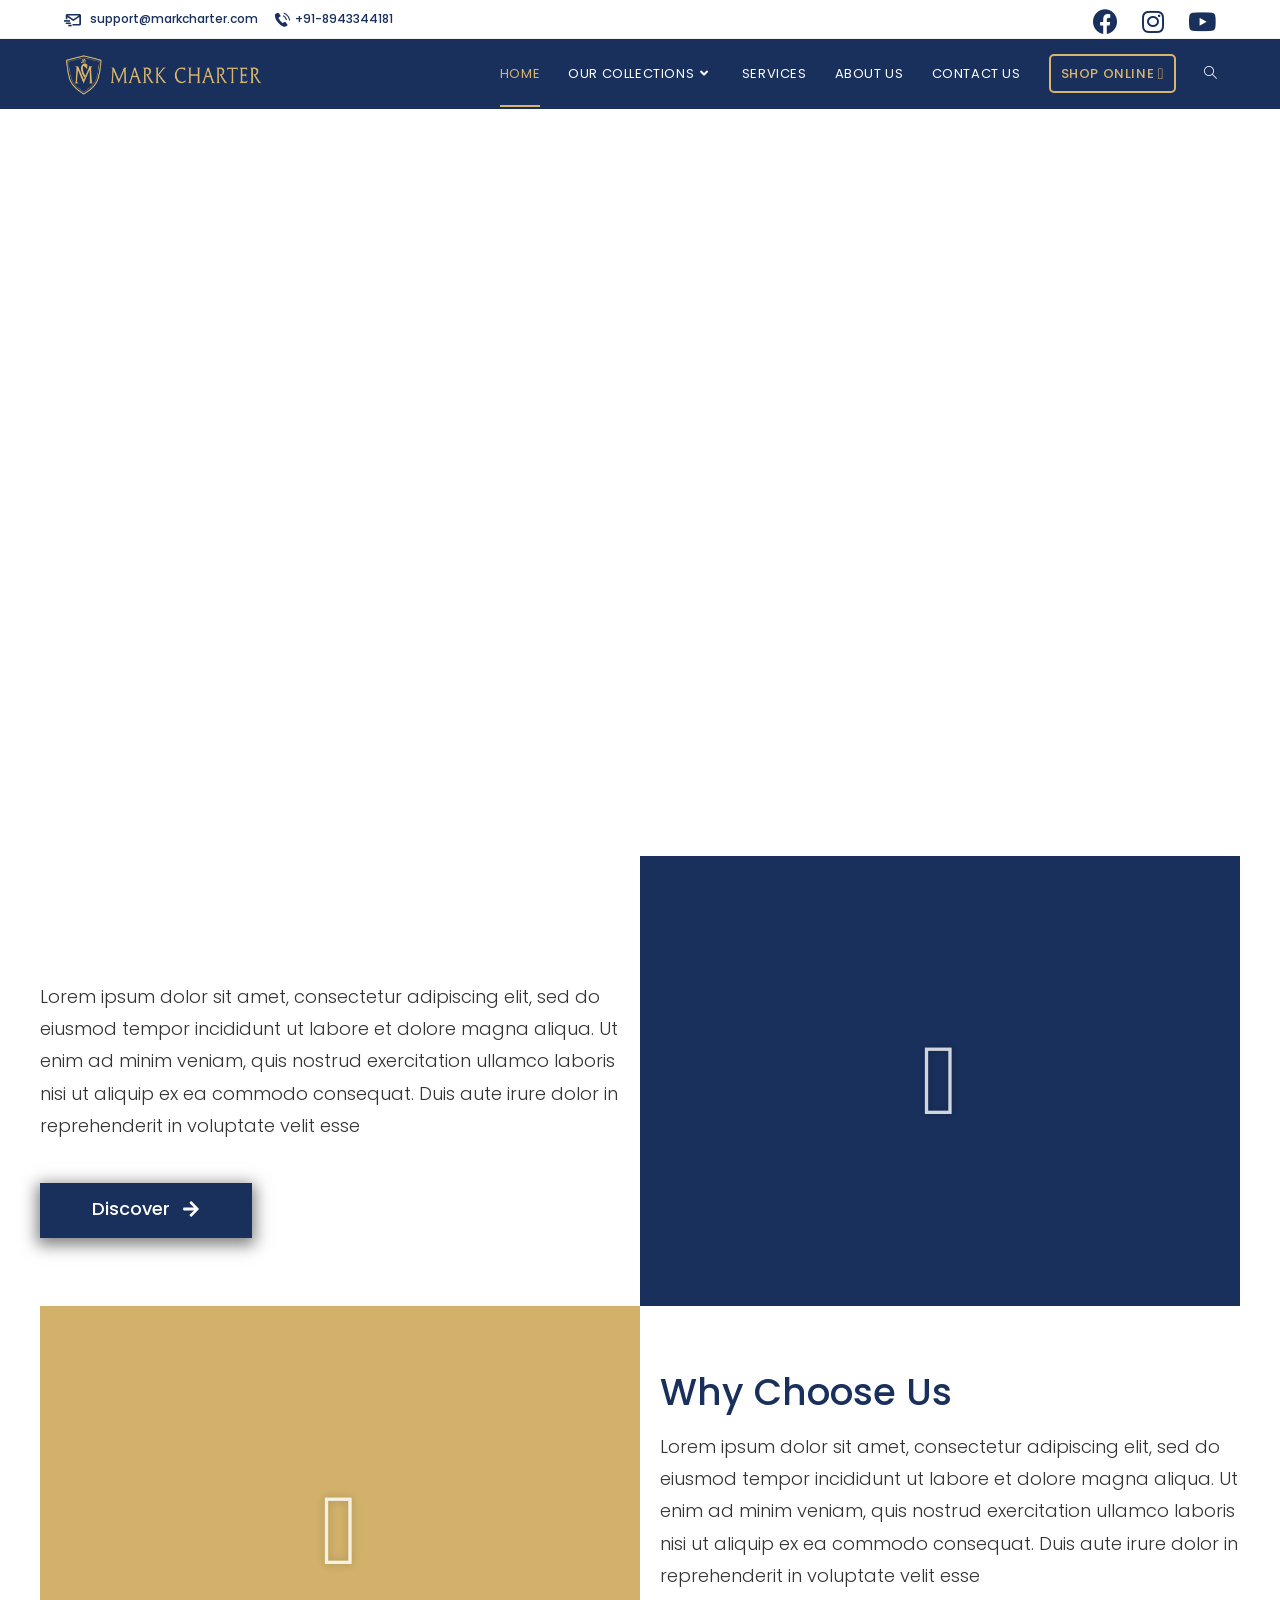
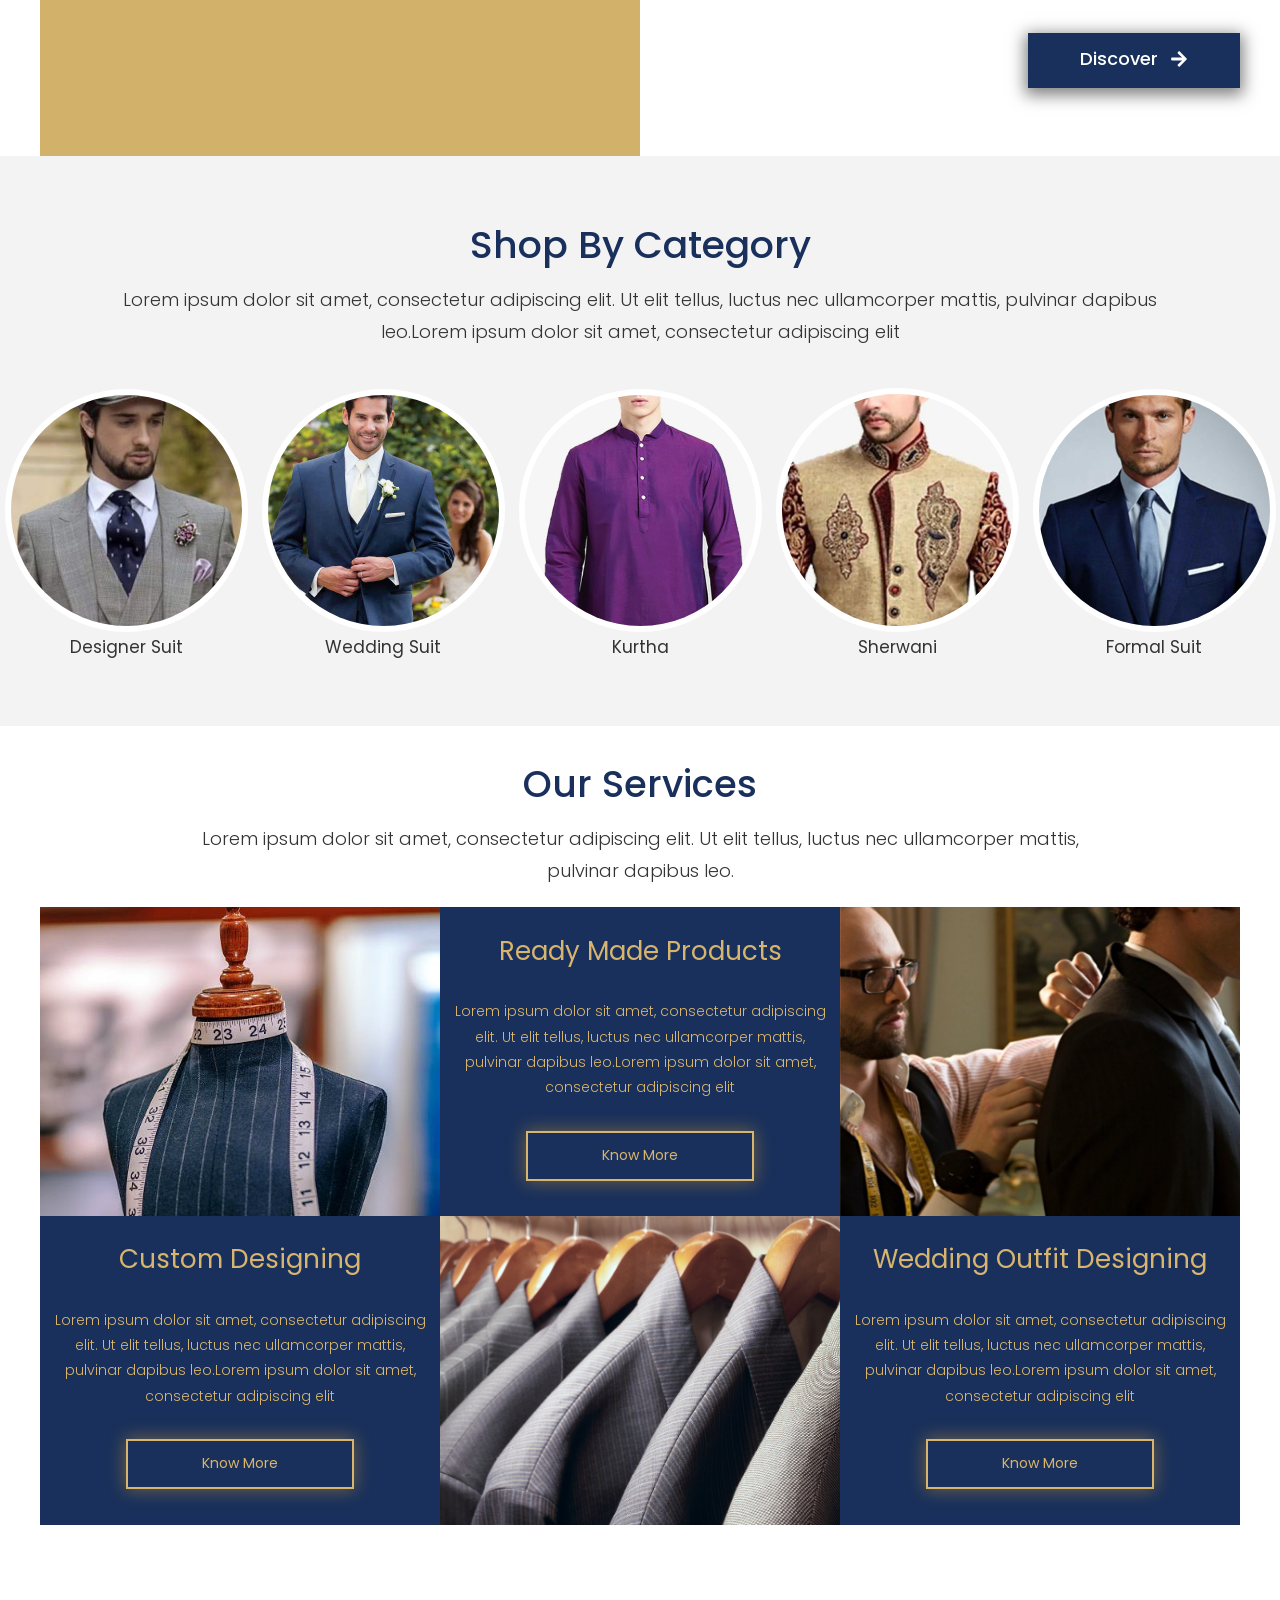
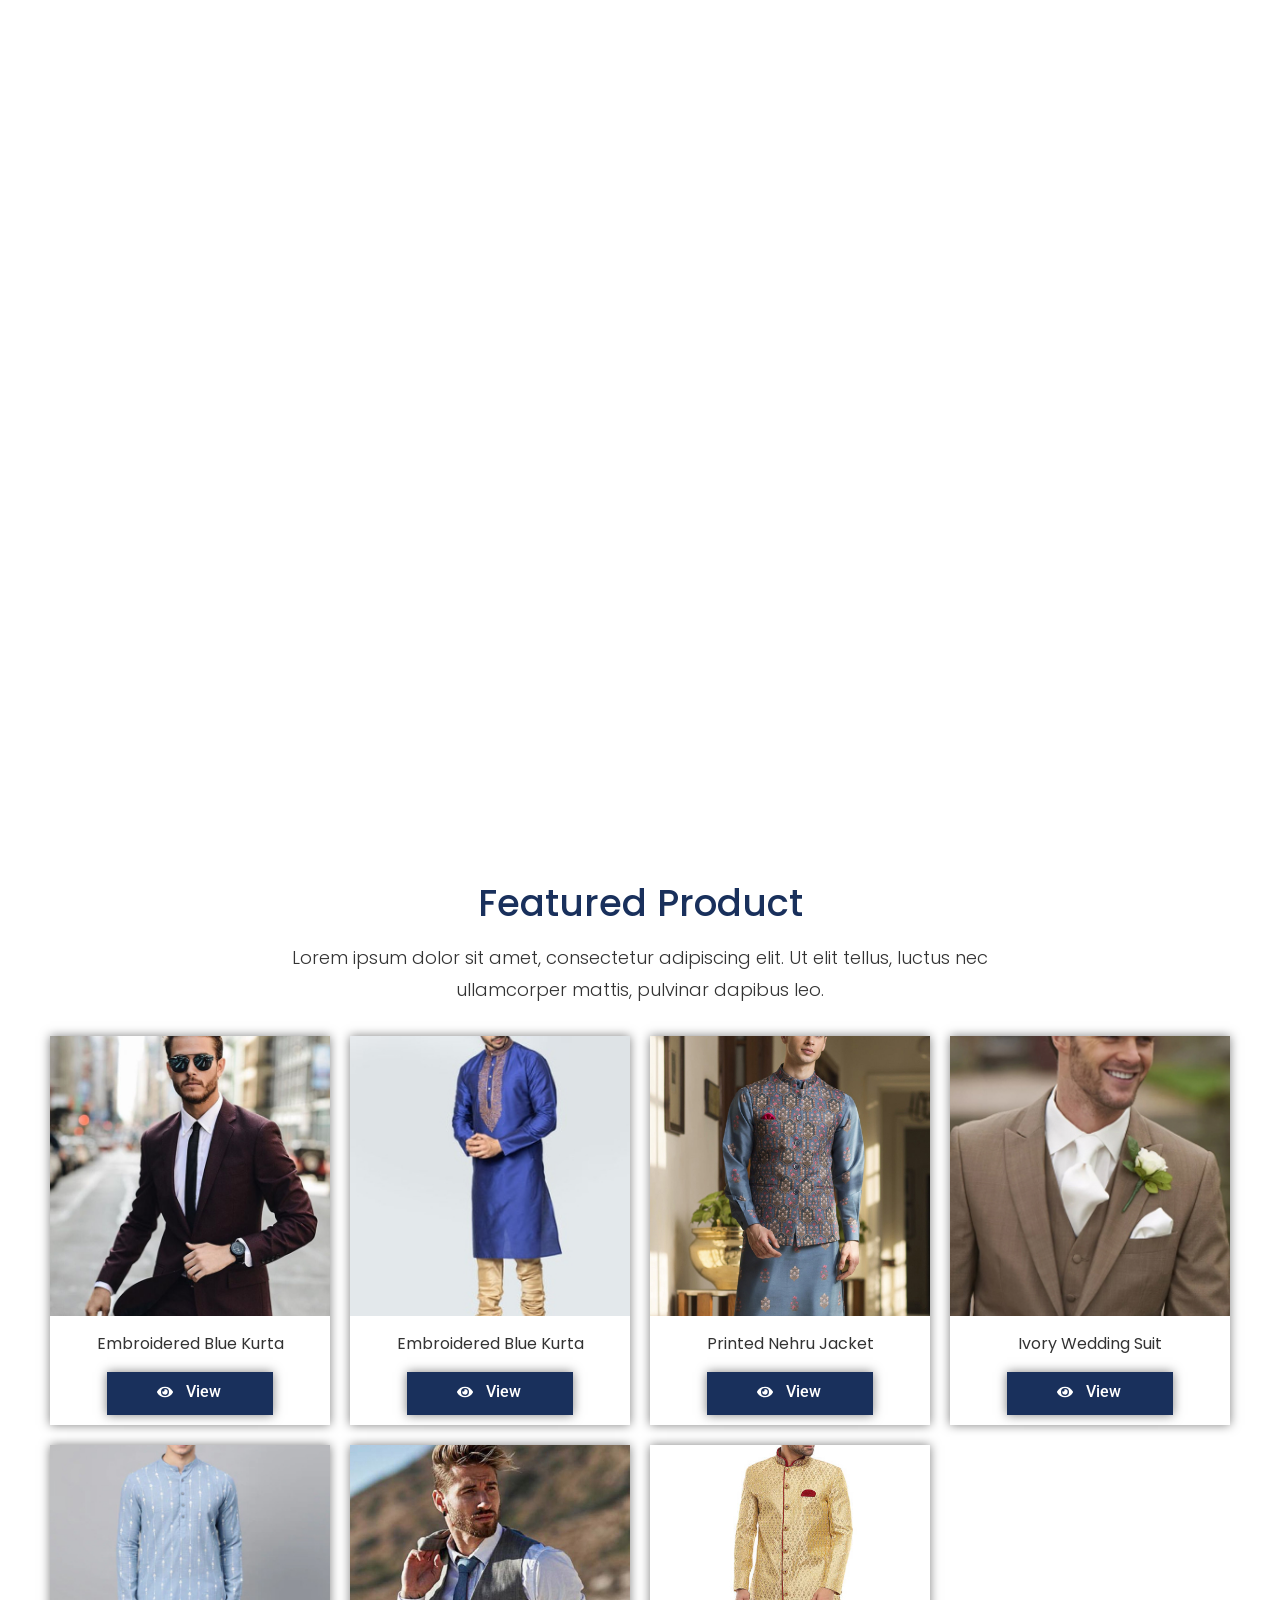
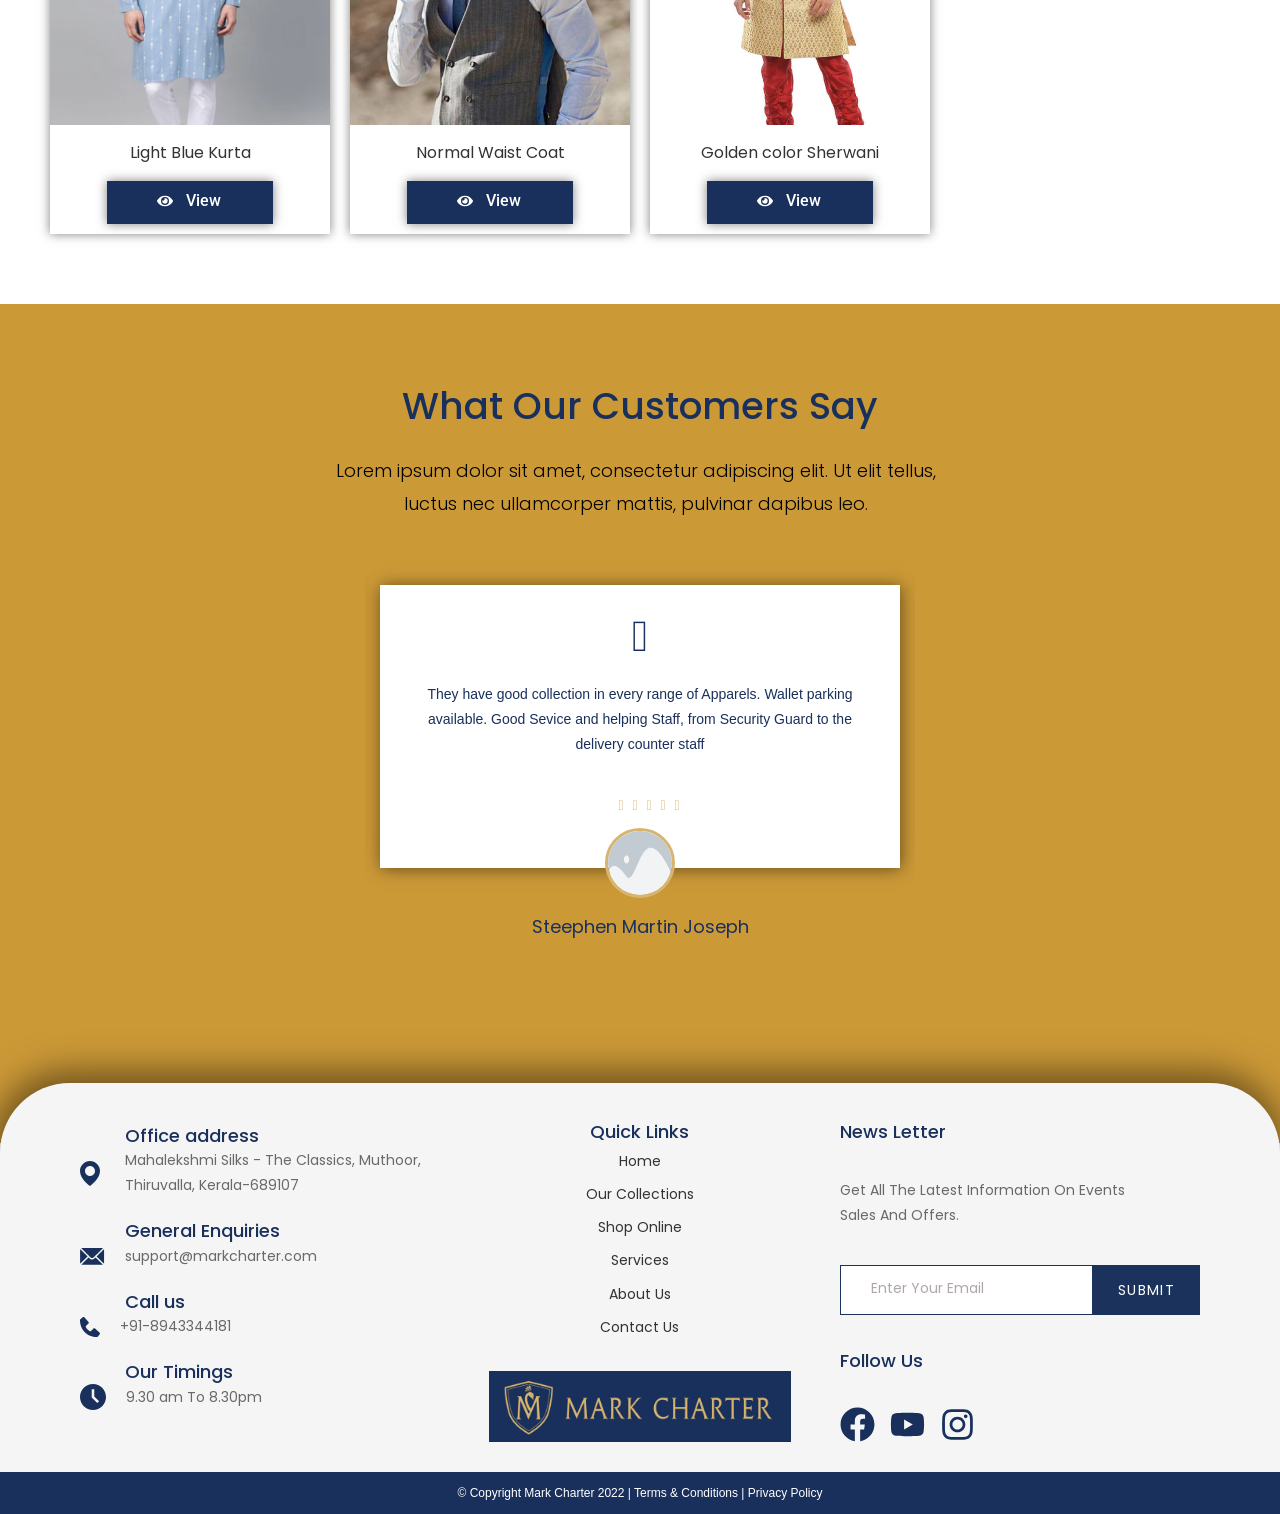
==== index.html @ c3aa94b4 "initial commit" ====
<!DOCTYPE html>
<html class="html" lang="en-US">
<head>
	<meta charset="UTF-8">
	

	<title>Mark Charter – Just another WordPress site</title>
<meta name="robots" content="max-image-preview:large">
<meta name="viewport" content="width=device-width, initial-scale=1"><link rel="dns-prefetch" href="//fonts.googleapis.com">
<link rel="dns-prefetch" href="//s.w.org">


<link rel="stylesheet" id="wp-block-library-css" href="./wp-includes/css/dist/block-library/style.min.css" media="all">
<style id="wp-block-library-theme-inline-css">
.wp-block-audio figcaption{color:#555;font-size:13px;text-align:center}.is-dark-theme .wp-block-audio figcaption{color:hsla(0,0%,100%,.65)}.wp-block-code>code{font-family:Menlo,Consolas,monaco,monospace;color:#1e1e1e;padding:.8em 1em;border:1px solid #ddd;border-radius:4px}.wp-block-embed figcaption{color:#555;font-size:13px;text-align:center}.is-dark-theme .wp-block-embed figcaption{color:hsla(0,0%,100%,.65)}.blocks-gallery-caption{color:#555;font-size:13px;text-align:center}.is-dark-theme .blocks-gallery-caption{color:hsla(0,0%,100%,.65)}.wp-block-image figcaption{color:#555;font-size:13px;text-align:center}.is-dark-theme .wp-block-image figcaption{color:hsla(0,0%,100%,.65)}.wp-block-pullquote{border-top:4px solid;border-bottom:4px solid;margin-bottom:1.75em;color:currentColor}.wp-block-pullquote__citation,.wp-block-pullquote cite,.wp-block-pullquote footer{color:currentColor;text-transform:uppercase;font-size:.8125em;font-style:normal}.wp-block-quote{border-left:.25em solid;margin:0 0 1.75em;padding-left:1em}.wp-block-quote cite,.wp-block-quote footer{color:currentColor;font-size:.8125em;position:relative;font-style:normal}.wp-block-quote.has-text-align-right{border-left:none;border-right:.25em solid;padding-left:0;padding-right:1em}.wp-block-quote.has-text-align-center{border:none;padding-left:0}.wp-block-quote.is-large,.wp-block-quote.is-style-large,.wp-block-quote.is-style-plain{border:none}.wp-block-search .wp-block-search__label{font-weight:700}.wp-block-group:where(.has-background){padding:1.25em 2.375em}.wp-block-separator{border:none;border-bottom:2px solid;margin-left:auto;margin-right:auto;opacity:.4}.wp-block-separator:not(.is-style-wide):not(.is-style-dots){width:100px}.wp-block-separator.has-background:not(.is-style-dots){border-bottom:none;height:1px}.wp-block-separator.has-background:not(.is-style-wide):not(.is-style-dots){height:2px}.wp-block-table thead{border-bottom:3px solid}.wp-block-table tfoot{border-top:3px solid}.wp-block-table td,.wp-block-table th{padding:.5em;border:1px solid;word-break:normal}.wp-block-table figcaption{color:#555;font-size:13px;text-align:center}.is-dark-theme .wp-block-table figcaption{color:hsla(0,0%,100%,.65)}.wp-block-video figcaption{color:#555;font-size:13px;text-align:center}.is-dark-theme .wp-block-video figcaption{color:hsla(0,0%,100%,.65)}.wp-block-template-part.has-background{padding:1.25em 2.375em;margin-top:0;margin-bottom:0}
</style>
<style id="global-styles-inline-css">
body{--wp--preset--color--black: #000000;--wp--preset--color--cyan-bluish-gray: #abb8c3;--wp--preset--color--white: #ffffff;--wp--preset--color--pale-pink: #f78da7;--wp--preset--color--vivid-red: #cf2e2e;--wp--preset--color--luminous-vivid-orange: #ff6900;--wp--preset--color--luminous-vivid-amber: #fcb900;--wp--preset--color--light-green-cyan: #7bdcb5;--wp--preset--color--vivid-green-cyan: #00d084;--wp--preset--color--pale-cyan-blue: #8ed1fc;--wp--preset--color--vivid-cyan-blue: #0693e3;--wp--preset--color--vivid-purple: #9b51e0;--wp--preset--gradient--vivid-cyan-blue-to-vivid-purple: linear-gradient(135deg,rgba(6,147,227,1) 0%,rgb(155,81,224) 100%);--wp--preset--gradient--light-green-cyan-to-vivid-green-cyan: linear-gradient(135deg,rgb(122,220,180) 0%,rgb(0,208,130) 100%);--wp--preset--gradient--luminous-vivid-amber-to-luminous-vivid-orange: linear-gradient(135deg,rgba(252,185,0,1) 0%,rgba(255,105,0,1) 100%);--wp--preset--gradient--luminous-vivid-orange-to-vivid-red: linear-gradient(135deg,rgba(255,105,0,1) 0%,rgb(207,46,46) 100%);--wp--preset--gradient--very-light-gray-to-cyan-bluish-gray: linear-gradient(135deg,rgb(238,238,238) 0%,rgb(169,184,195) 100%);--wp--preset--gradient--cool-to-warm-spectrum: linear-gradient(135deg,rgb(74,234,220) 0%,rgb(151,120,209) 20%,rgb(207,42,186) 40%,rgb(238,44,130) 60%,rgb(251,105,98) 80%,rgb(254,248,76) 100%);--wp--preset--gradient--blush-light-purple: linear-gradient(135deg,rgb(255,206,236) 0%,rgb(152,150,240) 100%);--wp--preset--gradient--blush-bordeaux: linear-gradient(135deg,rgb(254,205,165) 0%,rgb(254,45,45) 50%,rgb(107,0,62) 100%);--wp--preset--gradient--luminous-dusk: linear-gradient(135deg,rgb(255,203,112) 0%,rgb(199,81,192) 50%,rgb(65,88,208) 100%);--wp--preset--gradient--pale-ocean: linear-gradient(135deg,rgb(255,245,203) 0%,rgb(182,227,212) 50%,rgb(51,167,181) 100%);--wp--preset--gradient--electric-grass: linear-gradient(135deg,rgb(202,248,128) 0%,rgb(113,206,126) 100%);--wp--preset--gradient--midnight: linear-gradient(135deg,rgb(2,3,129) 0%,rgb(40,116,252) 100%);--wp--preset--duotone--dark-grayscale: url('#wp-duotone-dark-grayscale');--wp--preset--duotone--grayscale: url('#wp-duotone-grayscale');--wp--preset--duotone--purple-yellow: url('#wp-duotone-purple-yellow');--wp--preset--duotone--blue-red: url('#wp-duotone-blue-red');--wp--preset--duotone--midnight: url('#wp-duotone-midnight');--wp--preset--duotone--magenta-yellow: url('#wp-duotone-magenta-yellow');--wp--preset--duotone--purple-green: url('#wp-duotone-purple-green');--wp--preset--duotone--blue-orange: url('#wp-duotone-blue-orange');--wp--preset--font-size--small: 13px;--wp--preset--font-size--medium: 20px;--wp--preset--font-size--large: 36px;--wp--preset--font-size--x-large: 42px;}.has-black-color{color: var(--wp--preset--color--black) !important;}.has-cyan-bluish-gray-color{color: var(--wp--preset--color--cyan-bluish-gray) !important;}.has-white-color{color: var(--wp--preset--color--white) !important;}.has-pale-pink-color{color: var(--wp--preset--color--pale-pink) !important;}.has-vivid-red-color{color: var(--wp--preset--color--vivid-red) !important;}.has-luminous-vivid-orange-color{color: var(--wp--preset--color--luminous-vivid-orange) !important;}.has-luminous-vivid-amber-color{color: var(--wp--preset--color--luminous-vivid-amber) !important;}.has-light-green-cyan-color{color: var(--wp--preset--color--light-green-cyan) !important;}.has-vivid-green-cyan-color{color: var(--wp--preset--color--vivid-green-cyan) !important;}.has-pale-cyan-blue-color{color: var(--wp--preset--color--pale-cyan-blue) !important;}.has-vivid-cyan-blue-color{color: var(--wp--preset--color--vivid-cyan-blue) !important;}.has-vivid-purple-color{color: var(--wp--preset--color--vivid-purple) !important;}.has-black-background-color{background-color: var(--wp--preset--color--black) !important;}.has-cyan-bluish-gray-background-color{background-color: var(--wp--preset--color--cyan-bluish-gray) !important;}.has-white-background-color{background-color: var(--wp--preset--color--white) !important;}.has-pale-pink-background-color{background-color: var(--wp--preset--color--pale-pink) !important;}.has-vivid-red-background-color{background-color: var(--wp--preset--color--vivid-red) !important;}.has-luminous-vivid-orange-background-color{background-color: var(--wp--preset--color--luminous-vivid-orange) !important;}.has-luminous-vivid-amber-background-color{background-color: var(--wp--preset--color--luminous-vivid-amber) !important;}.has-light-green-cyan-background-color{background-color: var(--wp--preset--color--light-green-cyan) !important;}.has-vivid-green-cyan-background-color{background-color: var(--wp--preset--color--vivid-green-cyan) !important;}.has-pale-cyan-blue-background-color{background-color: var(--wp--preset--color--pale-cyan-blue) !important;}.has-vivid-cyan-blue-background-color{background-color: var(--wp--preset--color--vivid-cyan-blue) !important;}.has-vivid-purple-background-color{background-color: var(--wp--preset--color--vivid-purple) !important;}.has-black-border-color{border-color: var(--wp--preset--color--black) !important;}.has-cyan-bluish-gray-border-color{border-color: var(--wp--preset--color--cyan-bluish-gray) !important;}.has-white-border-color{border-color: var(--wp--preset--color--white) !important;}.has-pale-pink-border-color{border-color: var(--wp--preset--color--pale-pink) !important;}.has-vivid-red-border-color{border-color: var(--wp--preset--color--vivid-red) !important;}.has-luminous-vivid-orange-border-color{border-color: var(--wp--preset--color--luminous-vivid-orange) !important;}.has-luminous-vivid-amber-border-color{border-color: var(--wp--preset--color--luminous-vivid-amber) !important;}.has-light-green-cyan-border-color{border-color: var(--wp--preset--color--light-green-cyan) !important;}.has-vivid-green-cyan-border-color{border-color: var(--wp--preset--color--vivid-green-cyan) !important;}.has-pale-cyan-blue-border-color{border-color: var(--wp--preset--color--pale-cyan-blue) !important;}.has-vivid-cyan-blue-border-color{border-color: var(--wp--preset--color--vivid-cyan-blue) !important;}.has-vivid-purple-border-color{border-color: var(--wp--preset--color--vivid-purple) !important;}.has-vivid-cyan-blue-to-vivid-purple-gradient-background{background: var(--wp--preset--gradient--vivid-cyan-blue-to-vivid-purple) !important;}.has-light-green-cyan-to-vivid-green-cyan-gradient-background{background: var(--wp--preset--gradient--light-green-cyan-to-vivid-green-cyan) !important;}.has-luminous-vivid-amber-to-luminous-vivid-orange-gradient-background{background: var(--wp--preset--gradient--luminous-vivid-amber-to-luminous-vivid-orange) !important;}.has-luminous-vivid-orange-to-vivid-red-gradient-background{background: var(--wp--preset--gradient--luminous-vivid-orange-to-vivid-red) !important;}.has-very-light-gray-to-cyan-bluish-gray-gradient-background{background: var(--wp--preset--gradient--very-light-gray-to-cyan-bluish-gray) !important;}.has-cool-to-warm-spectrum-gradient-background{background: var(--wp--preset--gradient--cool-to-warm-spectrum) !important;}.has-blush-light-purple-gradient-background{background: var(--wp--preset--gradient--blush-light-purple) !important;}.has-blush-bordeaux-gradient-background{background: var(--wp--preset--gradient--blush-bordeaux) !important;}.has-luminous-dusk-gradient-background{background: var(--wp--preset--gradient--luminous-dusk) !important;}.has-pale-ocean-gradient-background{background: var(--wp--preset--gradient--pale-ocean) !important;}.has-electric-grass-gradient-background{background: var(--wp--preset--gradient--electric-grass) !important;}.has-midnight-gradient-background{background: var(--wp--preset--gradient--midnight) !important;}.has-small-font-size{font-size: var(--wp--preset--font-size--small) !important;}.has-medium-font-size{font-size: var(--wp--preset--font-size--medium) !important;}.has-large-font-size{font-size: var(--wp--preset--font-size--large) !important;}.has-x-large-font-size{font-size: var(--wp--preset--font-size--x-large) !important;}
</style>
<link rel="stylesheet" id="contact-form-7-css" href="./wp-content/plugins/contact-form-7/includes/css/styles.css" media="all">
<link rel="stylesheet" id="oceanwp-style-css" href="./wp-content/themes/oceanwp/assets/css/style.min.css" media="all">
<link rel="stylesheet" id="child-style-css" href="./wp-content/themes/oceanwp-child-theme-master/style.css" media="all">
<link rel="stylesheet" id="font-awesome-css" href="./wp-content/themes/oceanwp/assets/fonts/fontawesome/css/all.min.css" media="all">
<link rel="stylesheet" id="simple-line-icons-css" href="./wp-content/themes/oceanwp/assets/css/third/simple-line-icons.min.css" media="all">
<link rel="stylesheet" id="oceanwp-hamburgers-css" href="./wp-content/themes/oceanwp/assets/css/third/hamburgers/hamburgers.min.css" media="all">
<link rel="stylesheet" id="oceanwp-spin-css" href="./wp-content/themes/oceanwp/assets/css/third/hamburgers/types/spin.css" media="all">
<link rel="stylesheet" id="fontawesome-css" href="./wp-content/themes/oceanwp/inc/customizer/assets/css/fontawesome-all.min.css" media="all">
<link rel="stylesheet" id="oceanwp-google-font-poppins-css" href="//fonts.googleapis.com/css?family=Poppins%3A100%2C200%2C300%2C400%2C500%2C600%2C700%2C800%2C900%2C100i%2C200i%2C300i%2C400i%2C500i%2C600i%2C700i%2C800i%2C900i&subset=latin&display=swap&ver=5.9" media="all">
<link rel="stylesheet" id="elementor-icons-ekiticons-css" href="./wp-content/plugins/elementskit-lite/modules/elementskit-icon-pack/assets/css/ekiticons.css" media="all">
<link rel="stylesheet" id="loftloader-lite-animation-css" href="./wp-content/plugins/loftloader/assets/css/loftloader.min.css" media="all">
<link rel="stylesheet" id="elementor-icons-css" href="./wp-content/plugins/elementor/assets/lib/eicons/css/elementor-icons.min.css" media="all">
<link rel="stylesheet" id="elementor-frontend-css" href="./wp-content/plugins/elementor/assets/css/frontend.min.css" media="all">
<style id="elementor-frontend-inline-css">
@font-face{font-family:eicons;src:url(http://OFFLINEZIP.wpsho/wp-content/plugins/elementor/assets/lib/eicons/fonts/eicons.eot?5.10.0);src:url(http://OFFLINEZIP.wpsho/wp-content/plugins/elementor/assets/lib/eicons/fonts/eicons.eot?5.10.0#iefix) format("embedded-opentype"),url(http://OFFLINEZIP.wpsho/wp-content/plugins/elementor/assets/lib/eicons/fonts/eicons.woff2?5.10.0) format("woff2"),url(http://OFFLINEZIP.wpsho/wp-content/plugins/elementor/assets/lib/eicons/fonts/eicons.woff?5.10.0) format("woff"),url(http://OFFLINEZIP.wpsho/wp-content/plugins/elementor/assets/lib/eicons/fonts/eicons.ttf?5.10.0) format("truetype"),url(http://OFFLINEZIP.wpsho/wp-content/plugins/elementor/assets/lib/eicons/fonts/eicons.svg?5.10.0#eicon) format("svg");font-weight:400;font-style:normal}
</style>
<link rel="stylesheet" id="elementor-post-10-css" href="./wp-content/uploads/elementor/css/post-10.css" media="all">
<link rel="stylesheet" id="elementor-global-css" href="./wp-content/uploads/elementor/css/global.css" media="all">
<link rel="stylesheet" id="elementor-post-12-css" href="./wp-content/uploads/elementor/css/post-12.css" media="all">
<link rel="stylesheet" id="ekit-widget-styles-css" href="./wp-content/plugins/elementskit-lite/widgets/init/assets/css/widget-styles.css" media="all">
<link rel="stylesheet" id="ekit-responsive-css" href="./wp-content/plugins/elementskit-lite/widgets/init/assets/css/responsive.css" media="all">
<link rel="stylesheet" id="oe-widgets-style-css" href="./wp-content/plugins/ocean-extra/assets/css/widgets.css" media="all">
<link rel="stylesheet" id="google-fonts-1-css" href="https://fonts.googleapis.com/css?family=Poppins%3A100%2C100italic%2C200%2C200italic%2C300%2C300italic%2C400%2C400italic%2C500%2C500italic%2C600%2C600italic%2C700%2C700italic%2C800%2C800italic%2C900%2C900italic%7CRoboto+Slab%3A100%2C100italic%2C200%2C200italic%2C300%2C300italic%2C400%2C400italic%2C500%2C500italic%2C600%2C600italic%2C700%2C700italic%2C800%2C800italic%2C900%2C900italic%7CRoboto%3A100%2C100italic%2C200%2C200italic%2C300%2C300italic%2C400%2C400italic%2C500%2C500italic%2C600%2C600italic%2C700%2C700italic%2C800%2C800italic%2C900%2C900italic&display=auto&ver=5.9" media="all">
<script src="./wp-content/themes/oceanwp/assets/js/vendors/smoothscroll.min.js" id="ow-smoothscroll-js"></script>
<script src="./wp-includes/js/jquery/jquery.min.js" id="jquery-core-js"></script>
<script src="./wp-includes/js/jquery/jquery-migrate.min.js" id="jquery-migrate-js"></script>






<link rel="icon" href="./wp-content/uploads/2022/01/facv-icon.jpg" sizes="32x32">
<link rel="icon" href="./wp-content/uploads/2022/01/facv-icon.jpg" sizes="192x192">
<link rel="apple-touch-icon" href="./wp-content/uploads/2022/01/facv-icon.jpg">
<meta name="msapplication-TileImage" content="./wp-content/uploads/2022/01/facv-icon.jpg">
<style id="loftloader-lite-custom-bg-color">#loftloader-wrapper .loader-section {
	background: #000000;
}
</style><style id="loftloader-lite-custom-bg-opacity">#loftloader-wrapper .loader-section {
	opacity: 0.95;
}
</style><style id="loftloader-lite-custom-loader">#loftloader-wrapper.pl-imgloading #loader {
	width: 76px;
}
#loftloader-wrapper.pl-imgloading #loader span {
	background-size: cover;
	background-image: url(http://OFFLINEZIP.wpsho/wp-content/uploads/2022/02/fav.png);
}
</style>		<style id="wp-custom-css">
			/* Header */.sticky{position:fixed !important;top:0;width:100% !important}/* Header link */.text-wrap{border-bottom:2px solid transparent;padding-bottom:22px;transition-duration:0.5s}.text-wrap:hover{transition-duration:0.5s;border-bottom:2px solid #D8B56E}/* shop online button */.wow-modal-id-1 .text-wrap,#mobile-dropdown .wow-modal-id-1 a{background-color:none;color:#D8B56E;;padding:8px 10px;font-weight:500;border:2px solid #D8B56E;border-radius:5px}.wow-modal-id-1 .text-wrap:hover,#mobile-dropdown .wow-modal-id-1 a:hover{box-shadow:0 0 18px 1px rgb(241 174 38 / 39%);background-color:rgba(216,181,110,0.6);color:#19305C;transition:0.4s ease-in}/* End of shop online button *//* Mobile view */.oceanwp-mobile-menu-icon a:focus{outline:none !important}#mobile-dropdown ul li a:focus{outline:none !important}#mobile-dropdown ul li a{text-align:center}#mobile-dropdown .wow-modal-id-1 a{margin:0 auto;max-width:250px}/* End of Mobile view *//* End of header link *//* Highlight using link element */li.current_page_item .text-wrap{color:#D8B56E;border-bottom:2px solid #D8B56E}/* deactivating submenu underline */.sub-menu .text-wrap{border-bottom:none !important}.current_page_parent>:first-child .text-wrap{color:#D8B56E;border-bottom:2px solid #D8B56E}/* News letter form feild */.cf7row{max-width:400px;display:flex;flex-direction:row;margin:0 auto}.feild{flex:2 1 auto}.btn{flex:1 1 auto}.wpcf7-spinner{display:none}/* End of news letter form feild *//* Custom Scroll-bar */::-webkit-scrollbar{width:14px;background:#CDCDCD}::-webkit-scrollbar-thumb{background:#757575;border-radius:15px}/* End of Custom Scrolll Bar *//* Shoponline Modal */.modal_wrapper{font-family:poppins;display:flex;flex-direction:column;justify-content:space-around}.modal_details{display:flex;flex-direction:column;justify-content:space-between;align-items:center;padding:20px 20px 0;min-height:160px}.modal_details h1{color:#19305C;font-weight:400;font-size:36px;text-align:center;line-height:0.8;margin-top:10px}.modal_details p{color:#19305C;font-weight:400;font-size:16px;text-align:center;line-height:1.5}.modal-btn-box{background-color:#19305C;display:flex;justify-content:center;align-items:center;flex-wrap:wrap;gap:15px;border-radius:0 0 23px 23px;min-height:85px;padding:10px}.modal-btn-box a{font-size:16px;font-weight:500;color:#fff;border:2px solid #fff;padding:5px 70px;transition:0.5s ease;border-radius:10px}.modal-btn-box .filled{background-color:#fff;color:#19305C}.modal-btn-box .filled:hover{background-color:#19305C;color:#fff;transition:0.5s ease}.modal-btn-box .hollow:hover{background-color:#fff;color:#19305C;transition:0.5s ease}#wow-modal-close-1{top:9px !important;right:9px !important;}#wow-modal-close-1.mw-close-btn.image:before{background:none !important}/* End of shoponline Modal *//* modal maxwidth */.modal-column{max-width:1440px}/* end modal maxwidth *//* Alert box start */.alert-box{position:fixed;top:0;right:0;z-index:999;display:none}/* Alert box end *//* Social Menu Mob */.mobile-social{display:none}/* End Of social menu mob */@media screen and (max-width:425px){.modal_details h1{font-size:30px}.modal_details p{font-size:14px}.alert-box{width:100%}}@media screen and (max-width:768px){.mobile-social{display:block}}		</style>
		
<style type="text/css">
/* General CSS */#scroll-top{width:45px;height:45px;line-height:45px}#scroll-top{font-size:22px}#scroll-top .owp-icon{width:22px;height:22px}#scroll-top{background-color:rgba(25,48,92,0.7)}#scroll-top:hover{background-color:#19305c}/* Header CSS */#site-logo #site-logo-inner,.oceanwp-social-menu .social-menu-inner,#site-header.full_screen-header .menu-bar-inner,.after-header-content .after-header-content-inner{height:70px}#site-navigation-wrap .dropdown-menu >li >a,.oceanwp-mobile-menu-icon a,.mobile-menu-close,.after-header-content-inner >a{line-height:70px}#site-header,.has-transparent-header .is-sticky #site-header,.has-vh-transparent .is-sticky #site-header.vertical-header,#searchform-header-replace{background-color:#19305c}#site-header.has-header-media .overlay-header-media{background-color:rgba(0,0,0,0.5)}#site-logo #site-logo-inner a img,#site-header.center-header #site-navigation-wrap .middle-site-logo a img{max-width:199px}#site-navigation-wrap .dropdown-menu >li >a{padding:0 14px}#site-navigation-wrap .dropdown-menu >li >a,.oceanwp-mobile-menu-icon a,#searchform-header-replace-close{color:#ffffff}#site-navigation-wrap .dropdown-menu >li >a .owp-icon use,.oceanwp-mobile-menu-icon a .owp-icon use,#searchform-header-replace-close .owp-icon use{stroke:#ffffff}#site-navigation-wrap .dropdown-menu >li >a:hover,.oceanwp-mobile-menu-icon a:hover,#searchform-header-replace-close:hover{color:#d8b56e}#site-navigation-wrap .dropdown-menu >li >a:hover .owp-icon use,.oceanwp-mobile-menu-icon a:hover .owp-icon use,#searchform-header-replace-close:hover .owp-icon use{stroke:#d8b56e}.dropdown-menu .sub-menu,#searchform-dropdown,.current-shop-items-dropdown{border-color:#d8b56e}.dropdown-menu ul li a.menu-link{color:#19305c}.dropdown-menu ul li a.menu-link .owp-icon use{stroke:#19305c}.dropdown-menu ul li a.menu-link:hover{color:#ffffff}.dropdown-menu ul li a.menu-link:hover .owp-icon use{stroke:#ffffff}.dropdown-menu ul li a.menu-link:hover{background-color:#19305c}@media (max-width:1066px){#top-bar-nav,#site-navigation-wrap,.oceanwp-social-menu,.after-header-content{display:none}.center-logo #site-logo{float:none;position:absolute;left:50%;padding:0;-webkit-transform:translateX(-50%);transform:translateX(-50%)}#site-header.center-header #site-logo,.oceanwp-mobile-menu-icon,#oceanwp-cart-sidebar-wrap{display:block}body.vertical-header-style #outer-wrap{margin:0 !important}#site-header.vertical-header{position:relative;width:100%;left:0 !important;right:0 !important}#site-header.vertical-header .has-template >#site-logo{display:block}#site-header.vertical-header #site-header-inner{display:-webkit-box;display:-webkit-flex;display:-ms-flexbox;display:flex;-webkit-align-items:center;align-items:center;padding:0;max-width:90%}#site-header.vertical-header #site-header-inner >*:not(.oceanwp-mobile-menu-icon){display:none}#site-header.vertical-header #site-header-inner >*{padding:0 !important}#site-header.vertical-header #site-header-inner #site-logo{display:block;margin:0;width:50%;text-align:left}body.rtl #site-header.vertical-header #site-header-inner #site-logo{text-align:right}#site-header.vertical-header #site-header-inner .oceanwp-mobile-menu-icon{width:50%;text-align:right}body.rtl #site-header.vertical-header #site-header-inner .oceanwp-mobile-menu-icon{text-align:left}#site-header.vertical-header .vertical-toggle,body.vertical-header-style.vh-closed #site-header.vertical-header .vertical-toggle{display:none}#site-logo.has-responsive-logo .custom-logo-link{display:none}#site-logo.has-responsive-logo .responsive-logo-link{display:block}.is-sticky #site-logo.has-sticky-logo .responsive-logo-link{display:none}.is-sticky #site-logo.has-responsive-logo .sticky-logo-link{display:block}#top-bar.has-no-content #top-bar-social.top-bar-left,#top-bar.has-no-content #top-bar-social.top-bar-right{position:inherit;left:auto;right:auto;float:none;height:auto;line-height:1.5em;margin-top:0;text-align:center}#top-bar.has-no-content #top-bar-social li{float:none;display:inline-block}.owp-cart-overlay,#side-panel-wrap a.side-panel-btn{display:none !important}}.mobile-menu .hamburger-inner,.mobile-menu .hamburger-inner::before,.mobile-menu .hamburger-inner::after{background-color:#ffffff}#sidr,#mobile-dropdown{background-color:#19305c}#sidr li,#sidr ul,#mobile-dropdown ul li,#mobile-dropdown ul li ul{border-color:rgba(137,137,137,0.17)}body .sidr a,body .sidr-class-dropdown-toggle,#mobile-dropdown ul li a,#mobile-dropdown ul li a .dropdown-toggle,#mobile-fullscreen ul li a,#mobile-fullscreen .oceanwp-social-menu.simple-social ul li a{color:rgba(239,239,239,0.9)}#mobile-fullscreen a.close .close-icon-inner,#mobile-fullscreen a.close .close-icon-inner::after{background-color:rgba(239,239,239,0.9)}body .sidr a:hover,body .sidr-class-dropdown-toggle:hover,body .sidr-class-dropdown-toggle .fa,body .sidr-class-menu-item-has-children.active >a,body .sidr-class-menu-item-has-children.active >a >.sidr-class-dropdown-toggle,#mobile-dropdown ul li a:hover,#mobile-dropdown ul li a .dropdown-toggle:hover,#mobile-dropdown .menu-item-has-children.active >a,#mobile-dropdown .menu-item-has-children.active >a >.dropdown-toggle,#mobile-fullscreen ul li a:hover,#mobile-fullscreen .oceanwp-social-menu.simple-social ul li a:hover{color:#d8b56e}#mobile-fullscreen a.close:hover .close-icon-inner,#mobile-fullscreen a.close:hover .close-icon-inner::after{background-color:#d8b56e}body .sidr-class-mobile-searchform input,#mobile-dropdown #mobile-menu-search form input{background-color:rgba(206,206,206,0.26)}body .sidr-class-mobile-searchform input,body .sidr-class-mobile-searchform input:focus,#mobile-dropdown #mobile-menu-search form input,#mobile-fullscreen #mobile-search input,#mobile-fullscreen #mobile-search label{color:#ffffff}body .sidr-class-mobile-searchform input,#mobile-dropdown #mobile-menu-search form input,#mobile-fullscreen #mobile-search input{border-color:#ffffff}body .sidr-class-mobile-searchform input:focus,#mobile-dropdown #mobile-menu-search form input:focus,#mobile-fullscreen #mobile-search input:focus{border-color:#ffffff}.sidr-class-mobile-searchform button,#mobile-dropdown #mobile-menu-search form button{color:#ffffff}.sidr-class-mobile-searchform button .owp-icon use,#mobile-dropdown #mobile-menu-search form button .owp-icon use{stroke:#ffffff}.sidr-class-mobile-searchform button:hover,#mobile-dropdown #mobile-menu-search form button:hover{color:#d8b56e}.sidr-class-mobile-searchform button:hover .owp-icon use,#mobile-dropdown #mobile-menu-search form button:hover .owp-icon use{stroke:#d8b56e}/* Top Bar CSS */#top-bar-wrap,#top-bar-content strong{color:#19305c}#top-bar-social li a{font-size:25px}#top-bar-social li a{padding:0 12px 0 12px}#top-bar-social li a{color:#19305c}#top-bar-social li a .owp-icon use{stroke:#19305c}#top-bar-social li a:hover{color:#d8b56e!important}#top-bar-social li a:hover .owp-icon use{stroke:#d8b56e!important}/* Footer Widgets CSS */#footer-widgets{background-color:#e5e5e5}/* Footer Bottom CSS */#footer-bottom{background-color:#19305c}#footer-bottom,#footer-bottom p{color:#ffffff}/* Typography CSS */body{color:#910f0f}#site-logo a.site-logo-text{font-family:Poppins;font-weight:500}#top-bar-content,#top-bar-social-alt{font-family:Poppins;font-weight:500;font-style:normal}#site-navigation-wrap .dropdown-menu >li >a,#site-header.full_screen-header .fs-dropdown-menu >li >a,#site-header.top-header #site-navigation-wrap .dropdown-menu >li >a,#site-header.center-header #site-navigation-wrap .dropdown-menu >li >a,#site-header.medium-header #site-navigation-wrap .dropdown-menu >li >a,.oceanwp-mobile-menu-icon a{font-family:Poppins;font-weight:400}.dropdown-menu ul li a.menu-link,#site-header.full_screen-header .fs-dropdown-menu ul.sub-menu li a{font-family:Poppins;font-weight:500;font-size:13px}
</style></head>

<body class="home page-template page-template-elementor_header_footer page page-id-12 wp-custom-logo wp-embed-responsive oceanwp-theme dropdown-mobile no-header-border has-sidebar content-right-sidebar has-topbar page-header-disabled has-breadcrumbs loftloader-lite-enabled elementor-default elementor-template-full-width elementor-kit-10 elementor-page elementor-page-12" itemscope="itemscope" itemtype="https://schema.org/WebPage"><div id="loftloader-wrapper" class="pl-imgloading" data-show-close-time="15000" data-max-load-time="15000"><div class="loader-inner"><div id="loader"><div class="imgloading-container"><span style="background-image: url(http://OFFLINEZIP.wpsho/wp-content/uploads/2022/02/fav.png);"></span></div><img width="76" height="69" data-no-lazy="1" class="skip-lazy" alt="loader image" src="./wp-content/uploads/2022/02/fav.png"></div></div><div class="loader-section section-fade"></div><div class="loader-close-button" style="display: none;"><span class="screen-reader-text">Close</span></div></div>

	
	
	<div id="outer-wrap" class="site clr">

		<a class="skip-link screen-reader-text" href="#main">Skip to content</a>

		
		<div id="wrap" class="clr">

			

<div id="top-bar-wrap" class="clr hide-tablet-mobile">

	<div id="top-bar" class="clr container">

		
		<div id="top-bar-inner" class="clr">

			
	<div id="top-bar-content" class="clr has-content top-bar-left">

		
		
			
				<span class="topbar-content">

					<span><img src="./wp-content/uploads/2022/01/Group-35.png"></span>
  support@markcharter.com    
<span><img src="./wp-content/uploads/2022/01/Group.png"></span>
+91-8943344181

				</span>

				
	</div>



<div id="top-bar-social" class="clr top-bar-right">

	<ul class="clr" aria-label="Social links">

		<li class="oceanwp-facebook"><a href="https:/www.facebook.com/mahalekshmisilksindia" aria-label="Facebook (opens in a new tab)" target="_blank" rel="noopener noreferrer"><i class=" fab fa-facebook" aria-hidden="true" role="img"></i></a></li><li class="oceanwp-instagram"><a href="https://www.instagram.com/mahalekshmisilks/" aria-label="Instagram (opens in a new tab)" target="_blank" rel="noopener noreferrer"><i class=" fab fa-instagram" aria-hidden="true" role="img"></i></a></li><li class="oceanwp-youtube"><a href="https://www.youtube.com/user/mahalekshmisilks" aria-label="Youtube (opens in a new tab)" target="_blank" rel="noopener noreferrer"><i class=" fab fa-youtube" aria-hidden="true" role="img"></i></a></li>
	</ul>

</div>

		</div>

		
	</div>

</div>


			
<header id="site-header" class="minimal-header clr" data-height="70" itemscope="itemscope" itemtype="https://schema.org/WPHeader" role="banner">

	
					
			<div id="site-header-inner" class="clr container">

				
				

<div id="site-logo" class="clr" itemscope itemtype="https://schema.org/Brand">

	
	<div id="site-logo-inner" class="clr">

		<a href="./index.html" class="custom-logo-link" rel="home" aria-current="page"><img width="349" height="91" src="./wp-content/uploads/2022/01/mark-charter_logo-1.png" class="custom-logo" alt="Mark Charter"></a>
	</div>

	
	
</div>

			<div id="site-navigation-wrap" class="clr">
			
			
			
			<nav id="site-navigation" class="navigation main-navigation clr" itemscope="itemscope" itemtype="https://schema.org/SiteNavigationElement" role="navigation">

				<ul id="menu-main-menu" class="main-menu dropdown-menu sf-menu"><li id="menu-item-167" class="menu-item menu-item-type-post_type menu-item-object-page menu-item-home current-menu-item page_item page-item-12 current_page_item menu-item-167"><a href="./index.html" class="menu-link"><span class="text-wrap">HOME</span></a></li><li id="menu-item-166" class="menu-item menu-item-type-post_type menu-item-object-page menu-item-has-children dropdown menu-item-166 nav-no-click"><a href="./our-collections/index.html" class="menu-link"><span class="text-wrap">OUR COLLECTIONS<i class="nav-arrow fa fa-angle-down" aria-hidden="true" role="img"></i></span></a>
<ul class="sub-menu">
	<li id="menu-item-161" class="menu-item menu-item-type-post_type menu-item-object-page menu-item-161"><a href="./mens-suit/index.html" class="menu-link"><span class="text-wrap">MENS SUIT</span></a></li>	<li id="menu-item-160" class="menu-item menu-item-type-post_type menu-item-object-page menu-item-160"><a href="./ethnic-wear/index.html" class="menu-link"><span class="text-wrap">ETHNIC WEAR</span></a></li></ul>
</li><li id="menu-item-164" class="menu-item menu-item-type-post_type menu-item-object-page menu-item-164"><a href="./show-rooms/index.html" class="menu-link"><span class="text-wrap">SERVICES</span></a></li><li id="menu-item-163" class="menu-item menu-item-type-post_type menu-item-object-page menu-item-163"><a href="./about-us/index.html" class="menu-link"><span class="text-wrap">ABOUT US</span></a></li><li id="menu-item-162" class="menu-item menu-item-type-post_type menu-item-object-page menu-item-162"><a href="./contact-us/index.html" class="menu-link"><span class="text-wrap">CONTACT US</span></a></li><li id="menu-item-1402" class="wow-modal-id-1 menu-item menu-item-type-custom menu-item-object-custom menu-item-1402"><a href="#" class="menu-link"><span class="text-wrap">SHOP ONLINE <i class="elementor-icons-manager__tab__item__icon icon icon-online-shopping-cart"></i></span></a></li><li class="search-toggle-li"><a href="javascript:void(0)" class="site-search-toggle search-dropdown-toggle" aria-label="Search website"><i class=" icon-magnifier" aria-hidden="true" role="img"></i></a></li></ul>
<div id="searchform-dropdown" class="header-searchform-wrap clr">
	
<form role="search" method="get" class="searchform" action="http://OFFLINEZIP.wpsho/">
	<label for="ocean-search-form-1">
		<span class="screen-reader-text">Search this website</span>
		<input type="search" id="ocean-search-form-1" class="field" autocomplete="off" placeholder="Search" name="s">
			</label>
	</form>
</div>

			</nav>

			
			
					</div>
			
		
	
				
	
	<div class="oceanwp-mobile-menu-icon clr mobile-right">

		
		
		
		<a href="javascript:void(0)" class="mobile-menu" aria-label="Mobile Menu">
							<div class="hamburger hamburger--spin" aria-expanded="false">
					<div class="hamburger-box">
						<div class="hamburger-inner"></div>
					</div>
				</div>
						</a>

		
		
		
	</div>

	

			</div>

			
<div id="mobile-dropdown" class="clr">

	<nav class="clr" itemscope="itemscope" itemtype="https://schema.org/SiteNavigationElement">

		<ul id="menu-main-menu-1" class="menu"><li class="menu-item menu-item-type-post_type menu-item-object-page menu-item-home current-menu-item page_item page-item-12 current_page_item menu-item-167"><a href="./index.html" aria-current="page">HOME</a></li>
<li class="menu-item menu-item-type-post_type menu-item-object-page menu-item-has-children menu-item-166"><a href="./our-collections/index.html">OUR COLLECTIONS</a>
<ul class="sub-menu">
	<li class="menu-item menu-item-type-post_type menu-item-object-page menu-item-161"><a href="./mens-suit/index.html">MENS SUIT</a></li>
	<li class="menu-item menu-item-type-post_type menu-item-object-page menu-item-160"><a href="./ethnic-wear/index.html">ETHNIC WEAR</a></li>
</ul>
</li>
<li class="menu-item menu-item-type-post_type menu-item-object-page menu-item-164"><a href="./show-rooms/index.html">SERVICES</a></li>
<li class="menu-item menu-item-type-post_type menu-item-object-page menu-item-163"><a href="./about-us/index.html">ABOUT US</a></li>
<li class="menu-item menu-item-type-post_type menu-item-object-page menu-item-162"><a href="./contact-us/index.html">CONTACT US</a></li>
<li class="wow-modal-id-1 menu-item menu-item-type-custom menu-item-object-custom menu-item-1402"><a href="#">SHOP ONLINE <i class="elementor-icons-manager__tab__item__icon icon icon-online-shopping-cart"></i></a></li>
<li class="search-toggle-li"><a href="javascript:void(0)" class="site-search-toggle search-dropdown-toggle" aria-label="Search website"><i class=" icon-magnifier" aria-hidden="true" role="img"></i></a></li></ul>
<div id="mobile-menu-search" class="clr">
	<form aria-label="Search this website" method="get" action="http://OFFLINEZIP.wpsho/" class="mobile-searchform" role="search">
		<input aria-label="Insert search query" value="" class="field" id="ocean-mobile-search-2" type="search" name="s" autocomplete="off" placeholder="Search">
		<button aria-label="Submit search" type="submit" class="searchform-submit">
			<i class=" icon-magnifier" aria-hidden="true" role="img"></i>		</button>
					</form>
</div>

	</nav>

</div>

			
			
		
		
</header>


			
			<main id="main" class="site-main clr" role="main">

						<div data-elementor-type="wp-page" data-elementor-id="12" class="elementor elementor-12" data-elementor-settings="[]">
							<div class="elementor-section-wrap">
							<section class="elementor-section elementor-top-section elementor-element elementor-element-be3aac3 elementor-section-height-min-height elementor-section-content-bottom elementor-section-full_width elementor-section-items-bottom elementor-section-height-default" data-id="be3aac3" data-element_type="section" data-settings='{"background_background":"slideshow","background_slideshow_gallery":[{"id":3323,"url":"http:\/\/OFFLINEZIP.wpshowp-content\/uploads\/2022\/02\/ghjre.jpg"},{"id":3009,"url":"http:\/\/OFFLINEZIP.wpshowp-content\/uploads\/2022\/01\/suit-with-greenery.jpg"},{"id":217,"url":"http:\/\/OFFLINEZIP.wpshowp-content\/uploads\/2022\/01\/close-up-portrait-young-bearded-man-black-suit-touching-his-sunglasse.jpg"}],"background_slideshow_ken_burns":"yes","background_slideshow_loop":"yes","background_slideshow_slide_duration":5000,"background_slideshow_slide_transition":"fade","background_slideshow_transition_duration":500,"background_slideshow_ken_burns_zoom_direction":"in"}'>
						<div class="elementor-container elementor-column-gap-no">
					<div class="elementor-column elementor-col-100 elementor-top-column elementor-element elementor-element-9f08dfe" data-id="9f08dfe" data-element_type="column">
			<div class="elementor-widget-wrap">
									</div>
		</div>
							</div>
		</section>
				<section class="elementor-section elementor-top-section elementor-element elementor-element-88ba745 elementor-section-content-middle elementor-section-boxed elementor-section-height-default elementor-section-height-default" data-id="88ba745" data-element_type="section">
						<div class="elementor-container elementor-column-gap-default">
					<div class="elementor-column elementor-col-50 elementor-top-column elementor-element elementor-element-1ddce32" data-id="1ddce32" data-element_type="column">
			<div class="elementor-widget-wrap elementor-element-populated">
								<div class="elementor-element elementor-element-d4f38da elementor-invisible elementor-widget elementor-widget-heading" data-id="d4f38da" data-element_type="widget" data-settings='{"_animation":"fadeInDown","_animation_delay":500}' data-widget_type="heading.default">
				<div class="elementor-widget-container">
			<h2 class="elementor-heading-title elementor-size-default">Who We Are</h2>		</div>
				</div>
				<div class="elementor-element elementor-element-52773c2 elementor-invisible elementor-widget elementor-widget-text-editor" data-id="52773c2" data-element_type="widget" data-settings='{"_animation":"fadeIn","_animation_delay":100}' data-widget_type="text-editor.default">
				<div class="elementor-widget-container">
							<p>Lorem ipsum dolor sit amet, consectetur adipiscing elit, sed do eiusmod tempor incididunt ut labore et dolore magna aliqua. Ut enim ad minim veniam, quis nostrud exercitation ullamco laboris nisi ut aliquip ex ea commodo consequat. Duis aute irure dolor in reprehenderit in voluptate velit esse </p>						</div>
				</div>
				<div class="elementor-element elementor-element-25dcab1 elementor-mobile-align-center elementor-invisible elementor-widget elementor-widget-button" data-id="25dcab1" data-element_type="widget" data-settings='{"_animation":"fadeInLeft","_animation_delay":800}' data-widget_type="button.default">
				<div class="elementor-widget-container">
					<div class="elementor-button-wrapper">
			<a href="./about-us/index.html" class="elementor-button-link elementor-button elementor-size-sm elementor-animation-float" role="button">
						<span class="elementor-button-content-wrapper">
						<span class="elementor-button-icon elementor-align-icon-right">
				<svg aria-hidden="true" class="e-font-icon-svg"><use xlink:href="#fas-arrow-right"></use></svg>			</span>
						<span class="elementor-button-text">Discover</span>
		</span>
					</a>
		</div>
				</div>
				</div>
					</div>
		</div>
				<div class="elementor-column elementor-col-50 elementor-top-column elementor-element elementor-element-1fb8a71 elementor-invisible" data-id="1fb8a71" data-element_type="column" data-settings='{"animation":"zoomIn","background_background":"classic"}'>
			<div class="elementor-widget-wrap elementor-element-populated">
								<div class="elementor-element elementor-element-c7368c3 elementor-aspect-ratio-43 elementor-widget elementor-widget-video" data-id="c7368c3" data-element_type="widget" data-settings='{"youtube_url":"https:\/\/www.youtube.com\/watch?v=XHOmBV4js_E","loop":"yes","lazy_load":"yes","show_image_overlay":"yes","image_overlay":{"url":"http:\/\/OFFLINEZIP.wpshowp-content\/uploads\/2022\/01\/Group-77.png","id":219,"alt":"","source":"library"},"aspect_ratio":"43","video_type":"youtube"}' data-widget_type="video.default">
				<div class="elementor-widget-container">
					<div class="elementor-wrapper elementor-fit-aspect-ratio elementor-open-inline">
			<div class="elementor-video"></div>				<div class="elementor-custom-embed-image-overlay" style="background-image: url(http://OFFLINEZIP.wpsho/wp-content/uploads/2022/01/Group-77.png);">
																<div class="elementor-custom-embed-play" role="button">
							<i class="eicon-play" aria-hidden="true"></i>
							<span class="elementor-screen-only">Play Video</span>
						</div>
									</div>
					</div>
				</div>
				</div>
					</div>
		</div>
							</div>
		</section>
				<section class="elementor-section elementor-top-section elementor-element elementor-element-236e702 elementor-section-content-middle elementor-reverse-mobile elementor-section-boxed elementor-section-height-default elementor-section-height-default" data-id="236e702" data-element_type="section">
						<div class="elementor-container elementor-column-gap-default">
					<div class="elementor-column elementor-col-50 elementor-top-column elementor-element elementor-element-6395acd elementor-invisible" data-id="6395acd" data-element_type="column" data-settings='{"background_background":"classic","animation":"zoomIn"}'>
			<div class="elementor-widget-wrap elementor-element-populated">
								<div class="elementor-element elementor-element-27e6018 elementor-aspect-ratio-43 elementor-widget elementor-widget-video" data-id="27e6018" data-element_type="widget" data-settings='{"youtube_url":"https:\/\/www.youtube.com\/watch?v=XHOmBV4js_E","loop":"yes","lazy_load":"yes","show_image_overlay":"yes","image_overlay":{"url":"http:\/\/OFFLINEZIP.wpshowp-content\/uploads\/2022\/02\/measuring-image.jpg","id":3346,"alt":"","source":"library"},"aspect_ratio":"43","video_type":"youtube"}' data-widget_type="video.default">
				<div class="elementor-widget-container">
					<div class="elementor-wrapper elementor-fit-aspect-ratio elementor-open-inline">
			<div class="elementor-video"></div>				<div class="elementor-custom-embed-image-overlay" style="background-image: url(http://OFFLINEZIP.wpsho/wp-content/uploads/2022/02/measuring-image.jpg);">
																<div class="elementor-custom-embed-play" role="button">
							<i class="eicon-play" aria-hidden="true"></i>
							<span class="elementor-screen-only">Play Video</span>
						</div>
									</div>
					</div>
				</div>
				</div>
					</div>
		</div>
				<div class="elementor-column elementor-col-50 elementor-top-column elementor-element elementor-element-4d6f834" data-id="4d6f834" data-element_type="column">
			<div class="elementor-widget-wrap elementor-element-populated">
								<div class="elementor-element elementor-element-4967581 elementor-invisible elementor-widget elementor-widget-heading" data-id="4967581" data-element_type="widget" data-settings='{"_animation":"fadeInDown","_animation_delay":500}' data-widget_type="heading.default">
				<div class="elementor-widget-container">
			<h2 class="elementor-heading-title elementor-size-default">Why Choose Us</h2>		</div>
				</div>
				<div class="elementor-element elementor-element-d966a2c elementor-invisible elementor-widget elementor-widget-text-editor" data-id="d966a2c" data-element_type="widget" data-settings='{"_animation":"fadeIn","_animation_delay":100}' data-widget_type="text-editor.default">
				<div class="elementor-widget-container">
							<p>Lorem ipsum dolor sit amet, consectetur adipiscing elit, sed do eiusmod tempor incididunt ut labore et dolore magna aliqua. Ut enim ad minim veniam, quis nostrud exercitation ullamco laboris nisi ut aliquip ex ea commodo consequat. Duis aute irure dolor in reprehenderit in voluptate velit esse </p>						</div>
				</div>
				<div class="elementor-element elementor-element-dc8bb95 elementor-mobile-align-center elementor-align-right elementor-invisible elementor-widget elementor-widget-button" data-id="dc8bb95" data-element_type="widget" data-settings='{"_animation":"fadeInRight","_animation_delay":800}' data-widget_type="button.default">
				<div class="elementor-widget-container">
					<div class="elementor-button-wrapper">
			<a href="./about-us/index.html" class="elementor-button-link elementor-button elementor-size-sm elementor-animation-sink" role="button">
						<span class="elementor-button-content-wrapper">
						<span class="elementor-button-icon elementor-align-icon-right">
				<svg aria-hidden="true" class="e-font-icon-svg"><use xlink:href="#fas-arrow-right"></use></svg>			</span>
						<span class="elementor-button-text">Discover</span>
		</span>
					</a>
		</div>
				</div>
				</div>
					</div>
		</div>
							</div>
		</section>
				<section class="elementor-section elementor-top-section elementor-element elementor-element-5f2b663 elementor-section-full_width elementor-section-height-min-height elementor-section-items-top elementor-section-height-default" data-id="5f2b663" data-element_type="section" data-settings='{"background_background":"classic"}'>
						<div class="elementor-container elementor-column-gap-default">
					<div class="elementor-column elementor-col-100 elementor-top-column elementor-element elementor-element-71a034c" data-id="71a034c" data-element_type="column">
			<div class="elementor-widget-wrap elementor-element-populated">
								<div class="elementor-element elementor-element-6a5691e animated-slow elementor-invisible elementor-widget elementor-widget-heading" data-id="6a5691e" data-element_type="widget" data-settings='{"_animation":"fadeInDown","_animation_delay":500}' data-widget_type="heading.default">
				<div class="elementor-widget-container">
			<h1 class="elementor-heading-title elementor-size-default">Shop By Category</h1>		</div>
				</div>
				<div class="elementor-element elementor-element-abb4a2e elementor-widget-tablet__width-initial elementor-fixed elementor-hidden-desktop elementor-shape-rounded elementor-grid-0 e-grid-align-center elementor-widget elementor-widget-social-icons" data-id="abb4a2e" data-element_type="widget" data-settings='{"_position":"fixed"}' data-widget_type="social-icons.default">
				<div class="elementor-widget-container">
					<div class="elementor-social-icons-wrapper elementor-grid">
							<span class="elementor-grid-item">
					<a class="elementor-icon elementor-social-icon elementor-social-icon-facebook elementor-repeater-item-0da65fd" target="_blank">
						<span class="elementor-screen-only">Facebook</span>
						<svg class="e-font-icon-svg"><use xlink:href="#fab-facebook"></use></svg>					</a>
				</span>
							<span class="elementor-grid-item">
					<a class="elementor-icon elementor-social-icon elementor-social-icon-instagram elementor-repeater-item-8e90c7e" href="http://i" target="_blank">
						<span class="elementor-screen-only">Instagram</span>
						<svg class="e-font-icon-svg"><use xlink:href="#fab-instagram"></use></svg>					</a>
				</span>
							<span class="elementor-grid-item">
					<a class="elementor-icon elementor-social-icon elementor-social-icon-youtube elementor-repeater-item-fc15c14" target="_blank">
						<span class="elementor-screen-only">Youtube</span>
						<svg class="e-font-icon-svg"><use xlink:href="#fab-youtube"></use></svg>					</a>
				</span>
					</div>
				</div>
				</div>
				<div class="elementor-element elementor-element-f2b52f5 animated-slow modal-column elementor-invisible elementor-widget elementor-widget-text-editor" data-id="f2b52f5" data-element_type="widget" data-settings='{"_animation":"fadeIn","_animation_delay":100}' data-widget_type="text-editor.default">
				<div class="elementor-widget-container">
							<p>Lorem ipsum dolor sit amet, consectetur adipiscing elit. Ut elit tellus, luctus nec ullamcorper mattis, pulvinar dapibus leo.Lorem ipsum dolor sit amet, consectetur adipiscing elit</p>						</div>
				</div>
				<div class="elementor-element elementor-element-c584317 animated-slow modal-column elementor-widget elementor-widget-image-carousel" data-id="c584317" data-element_type="widget" data-settings='{"slides_to_show":"5","slides_to_scroll":"1","navigation":"none","image_spacing_custom":{"unit":"px","size":5,"sizes":[]},"_animation":"none","_animation_delay":500,"slides_to_show_tablet":"3","autoplay_speed":2000,"autoplay":"yes","pause_on_hover":"yes","pause_on_interaction":"yes","infinite":"yes","speed":500}' data-widget_type="image-carousel.default">
				<div class="elementor-widget-container">
					<div class="elementor-image-carousel-wrapper swiper-container" dir="ltr">
			<div class="elementor-image-carousel swiper-wrapper">
								<div class="swiper-slide"><figure class="swiper-slide-inner"><img class="swiper-slide-image" src="./wp-content/uploads/2022/01/1-1-1.png" alt="Formal Suit"><figcaption class="elementor-image-carousel-caption">Formal Suit</figcaption></figure></div><div class="swiper-slide"><figure class="swiper-slide-inner"><img class="swiper-slide-image" src="./wp-content/uploads/2022/01/2-1-1.png" alt="Designer Suit"><figcaption class="elementor-image-carousel-caption">Designer Suit</figcaption></figure></div><div class="swiper-slide"><figure class="swiper-slide-inner"><img class="swiper-slide-image" src="./wp-content/uploads/2022/01/3-1-1.png" alt="Wedding Suit"><figcaption class="elementor-image-carousel-caption">Wedding Suit</figcaption></figure></div><div class="swiper-slide"><figure class="swiper-slide-inner"><img class="swiper-slide-image" src="./wp-content/uploads/2022/01/C1AC90D3FEA39277C2BF151AE6_1575193288598-1-1.png" alt="Kurtha"><figcaption class="elementor-image-carousel-caption">Kurtha</figcaption></figure></div><div class="swiper-slide"><figure class="swiper-slide-inner"><img class="swiper-slide-image" src="./wp-content/uploads/2022/01/sherwani.jpg" alt="Sherwani"><figcaption class="elementor-image-carousel-caption">Sherwani</figcaption></figure></div>			</div>
																</div>
				</div>
				</div>
					</div>
		</div>
							</div>
		</section>
				<section class="elementor-section elementor-top-section elementor-element elementor-element-f8cf505 elementor-section-boxed elementor-section-height-default elementor-section-height-default" data-id="f8cf505" data-element_type="section">
						<div class="elementor-container elementor-column-gap-default">
					<div class="elementor-column elementor-col-100 elementor-top-column elementor-element elementor-element-82dd7fb" data-id="82dd7fb" data-element_type="column">
			<div class="elementor-widget-wrap elementor-element-populated">
								<div class="elementor-element elementor-element-a37446d elementor-widget elementor-widget-spacer" data-id="a37446d" data-element_type="widget" data-widget_type="spacer.default">
				<div class="elementor-widget-container">
					<div class="elementor-spacer">
			<div class="elementor-spacer-inner"></div>
		</div>
				</div>
				</div>
				<div class="elementor-element elementor-element-cc47596 animated-slow elementor-invisible elementor-widget elementor-widget-heading" data-id="cc47596" data-element_type="widget" data-settings='{"_animation":"fadeInDown","_animation_delay":500}' data-widget_type="heading.default">
				<div class="elementor-widget-container">
			<h2 class="elementor-heading-title elementor-size-default">Our Services</h2>		</div>
				</div>
				<div class="elementor-element elementor-element-5e321c2 animated-slow elementor-invisible elementor-widget elementor-widget-text-editor" data-id="5e321c2" data-element_type="widget" data-settings='{"_animation":"fadeIn","_animation_delay":100}' data-widget_type="text-editor.default">
				<div class="elementor-widget-container">
							<p>Lorem ipsum dolor sit amet, consectetur adipiscing elit. Ut elit tellus, luctus nec ullamcorper mattis, pulvinar dapibus leo.</p>						</div>
				</div>
					</div>
		</div>
							</div>
		</section>
				<section class="elementor-section elementor-top-section elementor-element elementor-element-e70efdf animated-slow elementor-section-boxed elementor-section-height-default elementor-section-height-default elementor-invisible" data-id="e70efdf" data-element_type="section" data-settings='{"animation":"slideInUp","animation_delay":200}'>
						<div class="elementor-container elementor-column-gap-default">
					<div class="elementor-column elementor-col-100 elementor-top-column elementor-element elementor-element-dfa092c" data-id="dfa092c" data-element_type="column">
			<div class="elementor-widget-wrap elementor-element-populated">
								<div class="elementor-element elementor-element-2b21f62 elementor-widget elementor-widget-html" data-id="2b21f62" data-element_type="widget" data-widget_type="html.default">
				<div class="elementor-widget-container">
			<div class="service-container">
    <div class="service_col">
        <div class="service-img">
            <img src="./wp-content/uploads/2022/01/custom-suit-design.jpg">
        </div>
        <div class="service-details">  
            <h1>Custom Designing</h1>
            <p>Lorem ipsum dolor sit amet, consectetur adipiscing elit. Ut elit tellus, luctus nec ullamcorper mattis, pulvinar dapibus leo.Lorem ipsum dolor sit amet, consectetur adipiscing elit</p>
            <a href="./show-rooms/index.html">Know More</a>
        </div>
    </div>
    <div class="service_col centre-col">
        <div class="service-details"> 
        <h1>Ready Made Products</h1>
            <p>Lorem ipsum dolor sit amet, consectetur adipiscing elit. Ut elit tellus, luctus nec ullamcorper mattis, pulvinar dapibus leo.Lorem ipsum dolor sit amet, consectetur adipiscing elit</p>
            <a href="./show-rooms/index.html">Know More</a>
        </div>
        <div class="service-img">
            <img src="./wp-content/uploads/2022/01/suit-rack.jpg">
        </div>
    </div>
    <div class="service_col">
        <div class="service-img">
            <img src="./wp-content/uploads/2022/01/an.jpg">
        </div>
        <div class="service-details"> 
        <h1>Wedding Outfit Designing</h1>
            <p>Lorem ipsum dolor sit amet, consectetur adipiscing elit. Ut elit tellus, luctus nec ullamcorper mattis, pulvinar dapibus leo.Lorem ipsum dolor sit amet, consectetur adipiscing elit</p>
            <a href="./show-rooms/index.html">Know More</a>
        </div>
    </div>
</div>
<style>
    .service-container{
        display:grid;
         grid-template-columns: repeat(3, 1fr);
    }
    .service_col{
        display:flex;
        flex-direction: column;
    }
     .service-img img{
         width:100%;
         height: 100%;
         object-fit: cover;
     }
    .service-img{
        width:100%;
        height: 50%;
        overflow: hidden;
    }
    .service-details{
        font-family: poppins;
        width:100%;
        height: 50%;
        padding: 10px;
        display: flex;
        flex-direction: column;
        justify-content: space-around;
        align-items: center;
        background-color: #19305C;
    }
     .service-details p,h1{
          color:#D8B56E;
          margin:0;
     }
     .service-details h1{
        
         font-weight: 400;
         font-size: 26px;
         text-align: center;
     }
      .service-details p{
          color:#D8B56E;
         font-weight: 300;
         font-size: 14px;
         text-align: center;
      }
       .service-details a{
           border:2px solid #D8B56E;
           color:#D8B56E;
           width: 60%;
           padding-top:10px;
           min-height:50px;
           text-align: center;
           margin-bottom:10px;
           box-shadow: 0px 0px 18px 1px rgb(241 174 38 / 39%);
       }
        .service-details a:hover{
            animation-name: push;
		animation-duration: .3s;
		animation-timing-function: linear;
		animation-iteration-count: 1;
        }
    @keyframes push {
	50% {
		transform: scale(.8);
	}

	100% {
		transform: scale(1);
	}
    }
    @media screen and (max-width:768px){
        .service-container{
        grid-template-columns: 1fr;
        gap:20px;
        max-width: 450px;
        margin:0 auto;
        }
        .centre-col{
            flex-direction: column-reverse
        }
         .service-details{
           justify-content: space-around;  
         }
    }
</style>		</div>
				</div>
					</div>
		</div>
							</div>
		</section>
				<section class="elementor-section elementor-top-section elementor-element elementor-element-8e1874b elementor-section-full_width elementor-section-height-min-height elementor-section-height-default elementor-section-items-middle" data-id="8e1874b" data-element_type="section" data-settings='{"background_background":"classic"}'>
						<div class="elementor-container elementor-column-gap-default">
					<div class="elementor-column elementor-col-100 elementor-top-column elementor-element elementor-element-b0db2d4" data-id="b0db2d4" data-element_type="column" data-settings='{"background_background":"classic"}'>
			<div class="elementor-widget-wrap elementor-element-populated">
								<section class="elementor-section elementor-inner-section elementor-element elementor-element-353cf93 elementor-section-boxed elementor-section-height-default elementor-section-height-default" data-id="353cf93" data-element_type="section">
						<div class="elementor-container elementor-column-gap-default">
					<div class="elementor-column elementor-col-33 elementor-inner-column elementor-element elementor-element-1621c65" data-id="1621c65" data-element_type="column">
			<div class="elementor-widget-wrap">
									</div>
		</div>
				<div class="elementor-column elementor-col-33 elementor-inner-column elementor-element elementor-element-5d7deed" data-id="5d7deed" data-element_type="column">
			<div class="elementor-widget-wrap">
									</div>
		</div>
				<div class="elementor-column elementor-col-33 elementor-inner-column elementor-element elementor-element-2c70a21" data-id="2c70a21" data-element_type="column">
			<div class="elementor-widget-wrap elementor-element-populated">
								<div class="elementor-element elementor-element-178baf8 elementor-widget elementor-widget-heading" data-id="178baf8" data-element_type="widget" data-widget_type="heading.default">
				<div class="elementor-widget-container">
			<h2 class="elementor-heading-title elementor-size-default">Designed By You<br>Crafted By Us</h2>		</div>
				</div>
				<div class="elementor-element elementor-element-5b356a2 elementor-widget elementor-widget-text-editor" data-id="5b356a2" data-element_type="widget" data-widget_type="text-editor.default">
				<div class="elementor-widget-container">
							<p>Custom suits starting at ₹ 4000 </p>						</div>
				</div>
				<div class="elementor-element elementor-element-f8dd8df elementor-align-left elementor-mobile-align-center elementor-invisible elementor-widget elementor-widget-button" data-id="f8dd8df" data-element_type="widget" data-settings='{"_animation":"fadeInRight"}' data-widget_type="button.default">
				<div class="elementor-widget-container">
					<div class="elementor-button-wrapper">
			<a href="./mens-suit/index.html" class="elementor-button-link elementor-button elementor-size-md elementor-animation-grow" role="button">
						<span class="elementor-button-content-wrapper">
						<span class="elementor-button-icon elementor-align-icon-right">
				<svg aria-hidden="true" class="e-font-icon-svg"><use xlink:href="#fas-arrow-right"></use></svg>			</span>
						<span class="elementor-button-text">See More</span>
		</span>
					</a>
		</div>
				</div>
				</div>
					</div>
		</div>
							</div>
		</section>
					</div>
		</div>
							</div>
		</section>
				<section class="elementor-section elementor-top-section elementor-element elementor-element-3cc3449 elementor-section-boxed elementor-section-height-default elementor-section-height-default" data-id="3cc3449" data-element_type="section">
						<div class="elementor-container elementor-column-gap-default">
					<div class="elementor-column elementor-col-33 elementor-top-column elementor-element elementor-element-0feba6d" data-id="0feba6d" data-element_type="column">
			<div class="elementor-widget-wrap">
									</div>
		</div>
				<div class="elementor-column elementor-col-33 elementor-top-column elementor-element elementor-element-18317e5" data-id="18317e5" data-element_type="column">
			<div class="elementor-widget-wrap elementor-element-populated">
								<div class="elementor-element elementor-element-4884eb0 elementor-widget elementor-widget-spacer" data-id="4884eb0" data-element_type="widget" data-widget_type="spacer.default">
				<div class="elementor-widget-container">
					<div class="elementor-spacer">
			<div class="elementor-spacer-inner"></div>
		</div>
				</div>
				</div>
				<div class="elementor-element elementor-element-d8ef401 animated-slow elementor-invisible elementor-widget elementor-widget-heading" data-id="d8ef401" data-element_type="widget" data-settings='{"_animation":"fadeInDown","_animation_delay":500}' data-widget_type="heading.default">
				<div class="elementor-widget-container">
			<h2 class="elementor-heading-title elementor-size-default">Featured Product</h2>		</div>
				</div>
				<div class="elementor-element elementor-element-6ce80a2 elementor-widget elementor-widget-text-editor" data-id="6ce80a2" data-element_type="widget" data-widget_type="text-editor.default">
				<div class="elementor-widget-container">
							<p>Lorem ipsum dolor sit amet, consectetur adipiscing elit. Ut elit tellus, luctus nec ullamcorper mattis, pulvinar dapibus leo.</p>						</div>
				</div>
					</div>
		</div>
				<div class="elementor-column elementor-col-33 elementor-top-column elementor-element elementor-element-f2f086c" data-id="f2f086c" data-element_type="column">
			<div class="elementor-widget-wrap">
									</div>
		</div>
							</div>
		</section>
				<section class="elementor-section elementor-top-section elementor-element elementor-element-88add2d elementor-section-boxed elementor-section-height-default elementor-section-height-default" data-id="88add2d" data-element_type="section">
						<div class="elementor-container elementor-column-gap-default">
					<div class="elementor-column elementor-col-100 elementor-top-column elementor-element elementor-element-5d15d43" data-id="5d15d43" data-element_type="column">
			<div class="elementor-widget-wrap elementor-element-populated">
								<section class="elementor-section elementor-inner-section elementor-element elementor-element-30a3c51 animated-slow elementor-section-boxed elementor-section-height-default elementor-section-height-default elementor-invisible" data-id="30a3c51" data-element_type="section" data-settings='{"animation":"fadeIn","animation_delay":300}'>
						<div class="elementor-container elementor-column-gap-default">
					<div class="elementor-column elementor-col-25 elementor-inner-column elementor-element elementor-element-7e272f6 fe-it-img" data-id="7e272f6" data-element_type="column" data-settings='{"background_background":"classic"}'>
			<div class="elementor-widget-wrap elementor-element-populated">
								<div class="elementor-element elementor-element-a70a2bd elementor-widget elementor-widget-html" data-id="a70a2bd" data-element_type="widget" data-settings='{"_animation":"none"}' data-widget_type="html.default">
				<div class="elementor-widget-container">
			<div class="image-holder">
    <img src="./wp-content/uploads/2022/01/6.jpg')">
</div>
<style>
 .image-holder img{
        width: 100%;
        height:100%;
        object-fit: cover;
        cursor: default;
       
    }
    .image-holder{
     width: auto;
     height:280px;
     overflow: hidden;
    }
    .image-holder:hover{
        cursor: pointer;
       animation-name: push;
		animation-duration: .3s;
		animation-timing-function: linear;
		animation-iteration-count: 1;
		
    }
    @keyframes push {
	50% {
		transform: scale(.8);
	}

	100% {
		transform: scale(1);
	}
}
@media screen and (max-width:425px){
     .image-holder{
         height:200px;
     }
}

</style>		</div>
				</div>
				<div class="elementor-element elementor-element-ccdec22 elementor-widget elementor-widget-heading" data-id="ccdec22" data-element_type="widget" data-widget_type="heading.default">
				<div class="elementor-widget-container">
			<h6 class="elementor-heading-title elementor-size-default">Embroidered Blue Kurta</h6>		</div>
				</div>
				<div class="elementor-element elementor-element-a558db9 elementor-align-center elementor-widget elementor-widget-button" data-id="a558db9" data-element_type="widget" data-widget_type="button.default">
				<div class="elementor-widget-container">
					<div class="elementor-button-wrapper">
			<a href="./wp-content/uploads/2022/01/6.jpg" class="elementor-button-link elementor-button elementor-size-md elementor-animation-pulse-grow" role="button">
						<span class="elementor-button-content-wrapper">
						<span class="elementor-button-icon elementor-align-icon-left">
				<svg aria-hidden="true" class="e-font-icon-svg"><use xlink:href="#fas-eye"></use></svg>			</span>
						<span class="elementor-button-text">View </span>
		</span>
					</a>
		</div>
				</div>
				</div>
					</div>
		</div>
				<div class="elementor-column elementor-col-25 elementor-inner-column elementor-element elementor-element-fbf679f" data-id="fbf679f" data-element_type="column">
			<div class="elementor-widget-wrap elementor-element-populated">
								<div class="elementor-element elementor-element-e5ed995 elementor-widget elementor-widget-html" data-id="e5ed995" data-element_type="widget" data-settings='{"_animation":"none"}' data-widget_type="html.default">
				<div class="elementor-widget-container">
			<div class="image-holder">
    <img src="./wp-content/uploads/2022/01/blue-kurta-1.jpg">
</div>
		</div>
				</div>
				<div class="elementor-element elementor-element-92e89f1 elementor-widget elementor-widget-heading" data-id="92e89f1" data-element_type="widget" data-widget_type="heading.default">
				<div class="elementor-widget-container">
			<h6 class="elementor-heading-title elementor-size-default">Embroidered Blue Kurta</h6>		</div>
				</div>
				<div class="elementor-element elementor-element-46b6b86 elementor-align-center elementor-widget elementor-widget-button" data-id="46b6b86" data-element_type="widget" data-widget_type="button.default">
				<div class="elementor-widget-container">
					<div class="elementor-button-wrapper">
			<a href="./wp-content/uploads/2022/01/blue-kurta-1.jpg" class="elementor-button-link elementor-button elementor-size-md elementor-animation-pulse-grow" role="button">
						<span class="elementor-button-content-wrapper">
						<span class="elementor-button-icon elementor-align-icon-left">
				<svg aria-hidden="true" class="e-font-icon-svg"><use xlink:href="#fas-eye"></use></svg>			</span>
						<span class="elementor-button-text">View </span>
		</span>
					</a>
		</div>
				</div>
				</div>
					</div>
		</div>
				<div class="elementor-column elementor-col-25 elementor-inner-column elementor-element elementor-element-2c78df9" data-id="2c78df9" data-element_type="column">
			<div class="elementor-widget-wrap elementor-element-populated">
								<div class="elementor-element elementor-element-9839a77 elementor-widget elementor-widget-html" data-id="9839a77" data-element_type="widget" data-settings='{"_animation":"none"}' data-widget_type="html.default">
				<div class="elementor-widget-container">
			<div class="image-holder">
    <img src="./wp-content/uploads/2022/01/printed-nehru-Jacket.jpg">
</div>
		</div>
				</div>
				<div class="elementor-element elementor-element-30bbe41 elementor-widget elementor-widget-heading" data-id="30bbe41" data-element_type="widget" data-widget_type="heading.default">
				<div class="elementor-widget-container">
			<h6 class="elementor-heading-title elementor-size-default">Printed Nehru Jacket</h6>		</div>
				</div>
				<div class="elementor-element elementor-element-44946ef elementor-align-center elementor-widget elementor-widget-button" data-id="44946ef" data-element_type="widget" data-widget_type="button.default">
				<div class="elementor-widget-container">
					<div class="elementor-button-wrapper">
			<a href="./wp-content/uploads/2022/01/printed-nehru-Jacket.jpg" class="elementor-button-link elementor-button elementor-size-md elementor-animation-pulse-grow" role="button">
						<span class="elementor-button-content-wrapper">
						<span class="elementor-button-icon elementor-align-icon-left">
				<svg aria-hidden="true" class="e-font-icon-svg"><use xlink:href="#fas-eye"></use></svg>			</span>
						<span class="elementor-button-text">View </span>
		</span>
					</a>
		</div>
				</div>
				</div>
					</div>
		</div>
				<div class="elementor-column elementor-col-25 elementor-inner-column elementor-element elementor-element-6303b2a" data-id="6303b2a" data-element_type="column">
			<div class="elementor-widget-wrap elementor-element-populated">
								<div class="elementor-element elementor-element-a427972 elementor-widget elementor-widget-html" data-id="a427972" data-element_type="widget" data-settings='{"_animation":"none"}' data-widget_type="html.default">
				<div class="elementor-widget-container">
			<div class="image-holder">
    <img src="./wp-content/uploads/2022/01/wedding-suit.jpg">
</div>
		</div>
				</div>
				<div class="elementor-element elementor-element-e57f39c elementor-widget elementor-widget-heading" data-id="e57f39c" data-element_type="widget" data-widget_type="heading.default">
				<div class="elementor-widget-container">
			<h6 class="elementor-heading-title elementor-size-default">Ivory Wedding Suit</h6>		</div>
				</div>
				<div class="elementor-element elementor-element-12212f2 elementor-align-center elementor-widget elementor-widget-button" data-id="12212f2" data-element_type="widget" data-widget_type="button.default">
				<div class="elementor-widget-container">
					<div class="elementor-button-wrapper">
			<a href="./wp-content/uploads/2022/01/wedding-suit.jpg" class="elementor-button-link elementor-button elementor-size-md elementor-animation-pulse-grow" role="button">
						<span class="elementor-button-content-wrapper">
						<span class="elementor-button-icon elementor-align-icon-left">
				<svg aria-hidden="true" class="e-font-icon-svg"><use xlink:href="#fas-eye"></use></svg>			</span>
						<span class="elementor-button-text">View </span>
		</span>
					</a>
		</div>
				</div>
				</div>
					</div>
		</div>
							</div>
		</section>
				<section class="elementor-section elementor-inner-section elementor-element elementor-element-d485ada elementor-section-boxed elementor-section-height-default elementor-section-height-default elementor-invisible" data-id="d485ada" data-element_type="section" data-settings='{"animation":"fadeIn","animation_delay":0}'>
						<div class="elementor-container elementor-column-gap-default">
					<div class="elementor-column elementor-col-25 elementor-inner-column elementor-element elementor-element-c6e4402" data-id="c6e4402" data-element_type="column">
			<div class="elementor-widget-wrap elementor-element-populated">
								<div class="elementor-element elementor-element-4177357 elementor-widget elementor-widget-html" data-id="4177357" data-element_type="widget" data-settings='{"_animation":"none"}' data-widget_type="html.default">
				<div class="elementor-widget-container">
			<div class="image-holder">
    <img src="./wp-content/uploads/2022/01/blue-cotton-kurta.jpg">
</div>
		</div>
				</div>
				<div class="elementor-element elementor-element-2489a74 elementor-widget elementor-widget-heading" data-id="2489a74" data-element_type="widget" data-widget_type="heading.default">
				<div class="elementor-widget-container">
			<h6 class="elementor-heading-title elementor-size-default">Light Blue Kurta​</h6>		</div>
				</div>
				<div class="elementor-element elementor-element-a3b1918 elementor-align-center elementor-widget elementor-widget-button" data-id="a3b1918" data-element_type="widget" data-widget_type="button.default">
				<div class="elementor-widget-container">
					<div class="elementor-button-wrapper">
			<a href="./wp-content/uploads/2022/01/blue-cotton-kurta.jpg" class="elementor-button-link elementor-button elementor-size-md elementor-animation-pulse-grow" role="button">
						<span class="elementor-button-content-wrapper">
						<span class="elementor-button-icon elementor-align-icon-left">
				<svg aria-hidden="true" class="e-font-icon-svg"><use xlink:href="#fas-eye"></use></svg>			</span>
						<span class="elementor-button-text">View </span>
		</span>
					</a>
		</div>
				</div>
				</div>
					</div>
		</div>
				<div class="elementor-column elementor-col-25 elementor-inner-column elementor-element elementor-element-15e5d38" data-id="15e5d38" data-element_type="column">
			<div class="elementor-widget-wrap elementor-element-populated">
								<div class="elementor-element elementor-element-4d4dcc4 elementor-widget elementor-widget-html" data-id="4d4dcc4" data-element_type="widget" data-settings='{"_animation":"none"}' data-widget_type="html.default">
				<div class="elementor-widget-container">
			<div class="image-holder">
    <img src="./wp-content/uploads/2022/01/Normal-waistcoat.jpg">
</div>
		</div>
				</div>
				<div class="elementor-element elementor-element-3b9f132 elementor-widget elementor-widget-heading" data-id="3b9f132" data-element_type="widget" data-widget_type="heading.default">
				<div class="elementor-widget-container">
			<h6 class="elementor-heading-title elementor-size-default">Normal Waist Coat</h6>		</div>
				</div>
				<div class="elementor-element elementor-element-058a7d0 elementor-align-center elementor-widget elementor-widget-button" data-id="058a7d0" data-element_type="widget" data-widget_type="button.default">
				<div class="elementor-widget-container">
					<div class="elementor-button-wrapper">
			<a href="./wp-content/uploads/2022/01/Normal-waistcoat.jpg" class="elementor-button-link elementor-button elementor-size-md elementor-animation-pulse-grow" role="button">
						<span class="elementor-button-content-wrapper">
						<span class="elementor-button-icon elementor-align-icon-left">
				<svg aria-hidden="true" class="e-font-icon-svg"><use xlink:href="#fas-eye"></use></svg>			</span>
						<span class="elementor-button-text">View </span>
		</span>
					</a>
		</div>
				</div>
				</div>
					</div>
		</div>
				<div class="elementor-column elementor-col-25 elementor-inner-column elementor-element elementor-element-aaf59a0" data-id="aaf59a0" data-element_type="column">
			<div class="elementor-widget-wrap elementor-element-populated">
								<div class="elementor-element elementor-element-3635c89 elementor-widget elementor-widget-html" data-id="3635c89" data-element_type="widget" data-settings='{"_animation":"none"}' data-widget_type="html.default">
				<div class="elementor-widget-container">
			<div class="image-holder">
    <img src="./wp-content/uploads/2022/01/golden-kurta.jpg">
</div>
		</div>
				</div>
				<div class="elementor-element elementor-element-13512b1 elementor-widget elementor-widget-heading" data-id="13512b1" data-element_type="widget" data-widget_type="heading.default">
				<div class="elementor-widget-container">
			<h6 class="elementor-heading-title elementor-size-default">Golden color Sherwani</h6>		</div>
				</div>
				<div class="elementor-element elementor-element-c123e7c elementor-align-center elementor-widget elementor-widget-button" data-id="c123e7c" data-element_type="widget" data-widget_type="button.default">
				<div class="elementor-widget-container">
					<div class="elementor-button-wrapper">
			<a href="./wp-content/uploads/2022/01/golden-kurta.jpg" class="elementor-button-link elementor-button elementor-size-md elementor-animation-pulse-grow" role="button">
						<span class="elementor-button-content-wrapper">
						<span class="elementor-button-icon elementor-align-icon-left">
				<svg aria-hidden="true" class="e-font-icon-svg"><use xlink:href="#fas-eye"></use></svg>			</span>
						<span class="elementor-button-text">View </span>
		</span>
					</a>
		</div>
				</div>
				</div>
					</div>
		</div>
				<div class="elementor-column elementor-col-25 elementor-inner-column elementor-element elementor-element-d63ca75" data-id="d63ca75" data-element_type="column">
			<div class="elementor-widget-wrap">
									</div>
		</div>
							</div>
		</section>
				<div class="elementor-element elementor-element-b4c4e83 elementor-widget elementor-widget-spacer" data-id="b4c4e83" data-element_type="widget" data-widget_type="spacer.default">
				<div class="elementor-widget-container">
					<div class="elementor-spacer">
			<div class="elementor-spacer-inner"></div>
		</div>
				</div>
				</div>
					</div>
		</div>
							</div>
		</section>
				<section class="elementor-section elementor-top-section elementor-element elementor-element-ce70539 elementor-section-full_width elementor-section-height-min-height elementor-section-height-default elementor-section-items-middle" data-id="ce70539" data-element_type="section" data-settings='{"background_background":"classic"}'>
						<div class="elementor-container elementor-column-gap-default">
					<div class="elementor-column elementor-col-100 elementor-top-column elementor-element elementor-element-53c4694" data-id="53c4694" data-element_type="column" data-settings='{"background_background":"classic"}'>
			<div class="elementor-widget-wrap elementor-element-populated">
								<div class="elementor-element elementor-element-435e574 elementor-widget elementor-widget-spacer" data-id="435e574" data-element_type="widget" data-widget_type="spacer.default">
				<div class="elementor-widget-container">
					<div class="elementor-spacer">
			<div class="elementor-spacer-inner"></div>
		</div>
				</div>
				</div>
				<div class="elementor-element elementor-element-0ebd056 animated-slow elementor-invisible elementor-widget elementor-widget-heading" data-id="0ebd056" data-element_type="widget" data-settings='{"_animation":"fadeInDown","_animation_delay":500}' data-widget_type="heading.default">
				<div class="elementor-widget-container">
			<h2 class="elementor-heading-title elementor-size-default">What Our Customers Say</h2>		</div>
				</div>
				<section class="elementor-section elementor-inner-section elementor-element elementor-element-53905f9 elementor-section-boxed elementor-section-height-default elementor-section-height-default" data-id="53905f9" data-element_type="section">
						<div class="elementor-container elementor-column-gap-default">
					<div class="elementor-column elementor-col-33 elementor-inner-column elementor-element elementor-element-bd203af" data-id="bd203af" data-element_type="column">
			<div class="elementor-widget-wrap">
									</div>
		</div>
				<div class="elementor-column elementor-col-33 elementor-inner-column elementor-element elementor-element-eac8f73" data-id="eac8f73" data-element_type="column">
			<div class="elementor-widget-wrap elementor-element-populated">
								<div class="elementor-element elementor-element-4b7fafb elementor-widget elementor-widget-text-editor" data-id="4b7fafb" data-element_type="widget" data-widget_type="text-editor.default">
				<div class="elementor-widget-container">
							<p>Lorem ipsum dolor sit amet, consectetur adipiscing elit. Ut elit tellus, luctus nec ullamcorper mattis, pulvinar dapibus leo.</p>						</div>
				</div>
					</div>
		</div>
				<div class="elementor-column elementor-col-33 elementor-inner-column elementor-element elementor-element-dcf2006" data-id="dcf2006" data-element_type="column">
			<div class="elementor-widget-wrap">
									</div>
		</div>
							</div>
		</section>
				<section class="elementor-section elementor-inner-section elementor-element elementor-element-5fdf3e5 elementor-section-boxed elementor-section-height-default elementor-section-height-default" data-id="5fdf3e5" data-element_type="section" data-settings='{"background_background":"slideshow","background_slideshow_gallery":[],"background_slideshow_loop":"yes","background_slideshow_slide_duration":5000,"background_slideshow_slide_transition":"fade","background_slideshow_transition_duration":500}'>
						<div class="elementor-container elementor-column-gap-default">
					<div class="elementor-column elementor-col-33 elementor-inner-column elementor-element elementor-element-7ebca6c" data-id="7ebca6c" data-element_type="column">
			<div class="elementor-widget-wrap">
									</div>
		</div>
				<div class="elementor-column elementor-col-33 elementor-inner-column elementor-element elementor-element-48094ed" data-id="48094ed" data-element_type="column">
			<div class="elementor-widget-wrap elementor-element-populated">
								<div class="elementor-element elementor-element-70210d7 ekit-testimonial-slide elementor-widget elementor-widget-elementskit-testimonial" data-id="70210d7" data-element_type="widget" data-widget_type="elementskit-testimonial.default">
				<div class="elementor-widget-container">
			<div class="ekit-wid-con"><div class="elementskit-testimonial-slider ekit-testimonia-style-4 slick-slider arrow_inside slick-dotted" data-config='{"rtl":false,"arrows":false,"dots":true,"pauseOnHover":true,"autoplay":true,"speed":1000,"slidesPerGroup":1,"slidesPerView":1,"loop":false,"breakpoints":{"320":{"slidesPerView":1,"slidesPerGroup":1},"768":{"slidesPerView":1,"slidesPerGroup":1},"1024":{"slidesPerView":1,"slidesPerGroup":1}}}'>
	<div class="swiper-container">
        <div class="slick-list swiper-wrapper">
					<div class="swiper-slide">
				<div class="slick-slide">
					<div class="elementskit-single-testimonial-slider elementskit-testimonial-slider-block-style elementor-repeater-item-86dc473">
						<div class="elementskit-commentor-bio ">
															
																<div class="elementskit-commentor-image ekit-testimonial--avatar">
									<img width="600" height="684" src="./wp-content/uploads/2022/01/6.jpg" class="attachment-full size-full" alt="" loading="lazy">								</div>
																						<span class="elementskit-profile-info">
								<strong class="elementskit-author-name">Noel Varughese Abraham</strong>
								<span class="elementskit-author-des">dgs</span>
							</span>
						</div>
						<div class="elementskit-commentor-content">
															
								<span class="elementskit-watermark-icon ekit_watermark_icon_custom_position">
									<i aria-hidden="true" class="icon icon-quote"></i>								</span>

								

																						<p>A wide variety of clothes for everyone is available. The products are of best quality. In my opinion, the best shop for clothing in the area</p>
																					<ul class="elementskit-stars">
																	<li><a><i class="eicon-star active"></i></a></li>
																	<li><a><i class="eicon-star active"></i></a></li>
																	<li><a><i class="eicon-star active"></i></a></li>
																	<li><a><i class="eicon-star active"></i></a></li>
																	<li><a><i class="eicon-star active"></i></a></li>
															</ul>
													</div>
					</div>
				</div>
			</div>
					<div class="swiper-slide">
				<div class="slick-slide">
					<div class="elementskit-single-testimonial-slider elementskit-testimonial-slider-block-style elementor-repeater-item-b4bd388">
						<div class="elementskit-commentor-bio ">
															
																<div class="elementskit-commentor-image ekit-testimonial--avatar">
									<img src="./wp-content/plugins/elementor/assets/images/placeholder.png" title="" alt="">								</div>
																						<span class="elementskit-profile-info">
								<strong class="elementskit-author-name">Steephen Martin Joseph</strong>
								<span class="elementskit-author-des">Designation</span>
							</span>
						</div>
						<div class="elementskit-commentor-content">
															
								<span class="elementskit-watermark-icon ekit_watermark_icon_custom_position">
									<i aria-hidden="true" class="icon icon-quote"></i>								</span>

								

																						<p>They have good collection in every range of Apparels.
Wallet parking available. Good Sevice and helping Staff, from Security Guard  to the delivery counter staff</p>
																					<ul class="elementskit-stars">
																	<li><a><i class="eicon-star active"></i></a></li>
																	<li><a><i class="eicon-star active"></i></a></li>
																	<li><a><i class="eicon-star active"></i></a></li>
																	<li><a><i class="eicon-star active"></i></a></li>
																	<li><a><i class="eicon-star active"></i></a></li>
															</ul>
													</div>
					</div>
				</div>
			</div>
					<div class="swiper-slide">
				<div class="slick-slide">
					<div class="elementskit-single-testimonial-slider elementskit-testimonial-slider-block-style elementor-repeater-item-b240530">
						<div class="elementskit-commentor-bio ">
															
																<div class="elementskit-commentor-image ekit-testimonial--avatar">
									<img src="./wp-content/plugins/elementor/assets/images/placeholder.png" title="" alt="">								</div>
																						<span class="elementskit-profile-info">
								<strong class="elementskit-author-name">Jincy Thomas</strong>
								<span class="elementskit-author-des">Designation</span>
							</span>
						</div>
						<div class="elementskit-commentor-content">
															
								<span class="elementskit-watermark-icon ekit_watermark_icon_custom_position">
									<i aria-hidden="true" class="icon icon-quote"></i>								</span>

								

																						<p>I liked a lot with there  service, compassion and friendly approach towards customers.
Also they do have a lot of collections for wedding</p>
																					<ul class="elementskit-stars">
																	<li><a><i class="eicon-star active"></i></a></li>
																	<li><a><i class="eicon-star active"></i></a></li>
																	<li><a><i class="eicon-star active"></i></a></li>
																	<li><a><i class="eicon-star active"></i></a></li>
																	<li><a><i class="eicon-star active"></i></a></li>
															</ul>
													</div>
					</div>
				</div>
			</div>
				</div>
	</div>
	<ul class="slick-dots swiper-pagination swiper-pagination-clickable swiper-pagination-bullets"></ul>
	</div></div>		</div>
				</div>
					</div>
		</div>
				<div class="elementor-column elementor-col-33 elementor-inner-column elementor-element elementor-element-b7dac57" data-id="b7dac57" data-element_type="column">
			<div class="elementor-widget-wrap">
									</div>
		</div>
							</div>
		</section>
				<div class="elementor-element elementor-element-7ea3c40 elementor-widget elementor-widget-spacer" data-id="7ea3c40" data-element_type="widget" data-widget_type="spacer.default">
				<div class="elementor-widget-container">
					<div class="elementor-spacer">
			<div class="elementor-spacer-inner"></div>
		</div>
				</div>
				</div>
				<div class="elementor-element elementor-element-c31a5fd elementor-widget elementor-widget-spacer" data-id="c31a5fd" data-element_type="widget" data-widget_type="spacer.default">
				<div class="elementor-widget-container">
					<div class="elementor-spacer">
			<div class="elementor-spacer-inner"></div>
		</div>
				</div>
				</div>
					</div>
		</div>
							</div>
		</section>
				<section class="elementor-section elementor-inner-section elementor-element elementor-element-75445034 elementor-section-boxed elementor-section-height-default elementor-section-height-default" data-id="75445034" data-element_type="section" data-settings='{"background_background":"classic"}'>
						<div class="elementor-container elementor-column-gap-default">
					<div class="elementor-column elementor-col-33 elementor-inner-column elementor-element elementor-element-301cc7c6" data-id="301cc7c6" data-element_type="column">
			<div class="elementor-widget-wrap elementor-element-populated">
								<div class="elementor-element elementor-element-16084fcf elementor-widget elementor-widget-html" data-id="16084fcf" data-element_type="widget" data-widget_type="html.default">
				<div class="elementor-widget-container">
			<div class="footer-contact">
   <div class="contact-item">
       <h1>Office address</h1>
       <div class="icon-box">
           <img src="./wp-content/uploads/2022/01/Location.svg">
            <p style="margin-left:5px;">Mahalekshmi Silks - The Classics, 
Muthoor, Thiruvalla, Kerala-689107</p>
       </div>
   </div>
   <div class="contact-item">
       <h1>General Enquiries</h1>
       <div class="icon-box">
           <img src="./wp-content/uploads/2022/01/mail.svg">
            <p>support@markcharter.com</p>
       </div>
   </div>
   <div class="contact-item">
       <h1>Call us</h1>
       <div class="icon-box">
           <img src="./wp-content/uploads/2022/01/Phone.svg">
           <p> +91-8943344181</p>
       </div>
   </div>
   <div class="contact-item">
       <h1>Our Timings</h1>
       <div class="icon-box">
           <img src="./wp-content/uploads/2022/01/Clock.svg">
           <p>9.30 am To 8.30pm</p>
       </div>
   </div>
</div>
<style>
    .footer-contact{
        display:flex;
        flex-direction: column;
        row-gap: 20px;
        font-family: poppins;
    }
    .contact-item h1{
        
        font-size:18px;
        font-weight: 500;
        color: #19305C;
        margin: 0 45px;
    }
    .icon-box{
        display: flex;
        column-gap: 20px;
        align-items: center;
    }
    .icon-box p{
        font-size: 14px;
        color: #696969;
        font-weight: 400;
        margin: 0;
    }
    @media screen and (max-width:768px){
        .footer-contact{
            max-width: 300px;
            margin:0 auto;
        }
    }
</style>		</div>
				</div>
					</div>
		</div>
				<div class="elementor-column elementor-col-33 elementor-inner-column elementor-element elementor-element-3886d05e" data-id="3886d05e" data-element_type="column">
			<div class="elementor-widget-wrap elementor-element-populated">
								<div class="elementor-element elementor-element-5eefd2b8 elementor-widget elementor-widget-heading" data-id="5eefd2b8" data-element_type="widget" data-widget_type="heading.default">
				<div class="elementor-widget-container">
			<h5 class="elementor-heading-title elementor-size-default">Quick Links</h5>		</div>
				</div>
				<div class="elementor-element elementor-element-77980560 elementor-widget elementor-widget-html" data-id="77980560" data-element_type="widget" data-widget_type="html.default">
				<div class="elementor-widget-container">
			<div class="quick-link"><a href="./index.html" style="text-align:cente">Home</a></div>
<style>
    .quick-link{
        text-align: center;
        font-family: poppins;
        font-size: 14px;
        font-weight:400;
        color:#696969;
        
    }
</style>		</div>
				</div>
				<div class="elementor-element elementor-element-7d728133 elementor-widget elementor-widget-html" data-id="7d728133" data-element_type="widget" data-widget_type="html.default">
				<div class="elementor-widget-container">
			<div class="quick-link"><a href="./mens-suit/index.html" style="text-align:cente">Our Collections</a></div>
<style>
    .quick-link{
        text-align: center;
        font-family: poppins;
        font-size: 14px;
        font-weight:400;
        color:#696969;
        
    }
</style>		</div>
				</div>
				<div class="elementor-element elementor-element-a868d14 elementor-widget elementor-widget-html" data-id="a868d14" data-element_type="widget" data-widget_type="html.default">
				<div class="elementor-widget-container">
			<div class="quick-link"><a href="https://shopmahalekshmisilks.com/" target="_blank" style="text-align:cente">Shop Online</a></div>
<style>
    .quick-link{
        text-align: center;
        font-family: poppins;
        font-size: 14px;
        font-weight:400;
        color:#696969;
        
    }
</style>		</div>
				</div>
				<div class="elementor-element elementor-element-27db2df elementor-widget elementor-widget-html" data-id="27db2df" data-element_type="widget" data-widget_type="html.default">
				<div class="elementor-widget-container">
			<div class="quick-link"><a href="./show-rooms/index.html" style="text-align:cente">Services</a></div>
<style>
    .quick-link{
        text-align: center;
        font-family: poppins;
        font-size: 14px;
        font-weight:400;
        color:#696969;
        
    }
</style>		</div>
				</div>
				<div class="elementor-element elementor-element-32c9d5f9 elementor-widget elementor-widget-html" data-id="32c9d5f9" data-element_type="widget" data-widget_type="html.default">
				<div class="elementor-widget-container">
			<div class="quick-link"><a href="./about-us/index.html" style="text-align:cente">About Us</a></div>
<style>
    .quick-link{
        text-align: center;
        font-family: poppins;
        font-size: 14px;
        font-weight:400;
        color:#696969;
        
    }
</style>		</div>
				</div>
				<div class="elementor-element elementor-element-6a0f0d6b elementor-widget elementor-widget-html" data-id="6a0f0d6b" data-element_type="widget" data-widget_type="html.default">
				<div class="elementor-widget-container">
			<div class="quick-link"><a href="./contact-us/index.html" style="text-align:cente">Contact Us</a></div>
<style>
    .quick-link{
        text-align: center;
        font-family: poppins;
        font-size: 14px;
        font-weight:400;
        color:#696969;
    }
     .quick-link a:hover{
         color:#D8B56E;
     }
</style>		</div>
				</div>
				<div class="elementor-element elementor-element-2b4826b6 elementor-widget elementor-widget-image" data-id="2b4826b6" data-element_type="widget" data-widget_type="image.default">
				<div class="elementor-widget-container">
															<img width="386" height="91" src="./wp-content/uploads/2022/01/mark-charter_logo.png" class="attachment-large size-large" alt="" loading="lazy">															</div>
				</div>
					</div>
		</div>
				<div class="elementor-column elementor-col-33 elementor-inner-column elementor-element elementor-element-236c7079" data-id="236c7079" data-element_type="column">
			<div class="elementor-widget-wrap elementor-element-populated">
								<div class="elementor-element elementor-element-12d3af13 elementor-widget elementor-widget-heading" data-id="12d3af13" data-element_type="widget" data-widget_type="heading.default">
				<div class="elementor-widget-container">
			<h5 class="elementor-heading-title elementor-size-default">News Letter</h5>		</div>
				</div>
				<div class="elementor-element elementor-element-2f5b9a7f elementor-widget elementor-widget-text-editor" data-id="2f5b9a7f" data-element_type="widget" data-widget_type="text-editor.default">
				<div class="elementor-widget-container">
							<p><span style="white-space: pre-wrap;">Get All The Latest Information On Events <br>Sales And Offers.</span></p>						</div>
				</div>
				<div class="elementor-element elementor-element-4e02d48b elementor-widget elementor-widget-elementskit-contact-form7" data-id="4e02d48b" data-element_type="widget" data-widget_type="elementskit-contact-form7.default">
				<div class="elementor-widget-container">
			<div class="ekit-wid-con"><div class="ekit-form"><div role="form" class="wpcf7" id="wpcf7-f536-p12-o1" lang="en-US" dir="ltr">
<div class="screen-reader-response"><p role="status" aria-live="polite" aria-atomic="true"></p> <ul></ul></div>
<form action="/mark_charter/?wp_global_styles=wp-global-styles-oceanwp-child-theme-master#wpcf7-f536-p12-o1" method="post" class="wpcf7-form init" novalidate="novalidate" data-status="init">
<div style="display: none;">
<input type="hidden" name="_wpcf7" value="536">
<input type="hidden" name="_wpcf7_version" value="5.5.4">
<input type="hidden" name="_wpcf7_locale" value="en_US">
<input type="hidden" name="_wpcf7_unit_tag" value="wpcf7-f536-p12-o1">
<input type="hidden" name="_wpcf7_container_post" value="12">
<input type="hidden" name="_wpcf7_posted_data_hash" value="">
</div>
<div class="cf7row">
<div class="cf7column feild"><span class="wpcf7-form-control-wrap your-email"><input type="email" name="your-email" value="" size="40" class="wpcf7-form-control wpcf7-text wpcf7-email wpcf7-validates-as-required wpcf7-validates-as-email" aria-required="true" aria-invalid="false" placeholder="Enter Your Email"></span></div>
<div class="cf7column btn"><input type="submit" value="Submit" class="wpcf7-form-control has-spinner wpcf7-submit"></div>
</div>
<div class="wpcf7-response-output" aria-hidden="true"></div></form></div></div></div>		</div>
				</div>
				<div class="elementor-element elementor-element-10edbf41 elementor-widget elementor-widget-heading" data-id="10edbf41" data-element_type="widget" data-widget_type="heading.default">
				<div class="elementor-widget-container">
			<h5 class="elementor-heading-title elementor-size-default">Follow Us</h5>		</div>
				</div>
				<div class="elementor-element elementor-element-d8b52b6 e-grid-align-left e-grid-align-mobile-center elementor-shape-rounded elementor-grid-0 elementor-widget elementor-widget-social-icons" data-id="d8b52b6" data-element_type="widget" data-widget_type="social-icons.default">
				<div class="elementor-widget-container">
					<div class="elementor-social-icons-wrapper elementor-grid">
							<span class="elementor-grid-item">
					<a class="elementor-icon elementor-social-icon elementor-social-icon-facebook elementor-repeater-item-f836dc5" target="_blank">
						<span class="elementor-screen-only">Facebook</span>
						<svg class="e-font-icon-svg"><use xlink:href="#fab-facebook"></use></svg>					</a>
				</span>
							<span class="elementor-grid-item">
					<a class="elementor-icon elementor-social-icon elementor-social-icon-youtube elementor-repeater-item-f824b56" target="_blank">
						<span class="elementor-screen-only">Youtube</span>
						<svg class="e-font-icon-svg"><use xlink:href="#fab-youtube"></use></svg>					</a>
				</span>
							<span class="elementor-grid-item">
					<a class="elementor-icon elementor-social-icon elementor-social-icon-instagram elementor-repeater-item-6b8b21e" target="_blank">
						<span class="elementor-screen-only">Instagram</span>
						<svg class="e-font-icon-svg"><use xlink:href="#fab-instagram"></use></svg>					</a>
				</span>
					</div>
				</div>
				</div>
					</div>
		</div>
							</div>
		</section>
				<section class="elementor-section elementor-top-section elementor-element elementor-element-a6f6e51 alert-box elementor-section-boxed elementor-section-height-default elementor-section-height-default" data-id="a6f6e51" data-element_type="section">
						<div class="elementor-container elementor-column-gap-default">
					<div class="elementor-column elementor-col-100 elementor-top-column elementor-element elementor-element-1b28a24 elementor-invisible" data-id="1b28a24" data-element_type="column" data-settings='{"animation":"fadeInDown"}'>
			<div class="elementor-widget-wrap elementor-element-populated">
								<div class="elementor-element elementor-element-8e927bb elementor-widget elementor-widget-alert" data-id="8e927bb" data-element_type="widget" data-widget_type="alert.default">
				<div class="elementor-widget-container">
					<div class="elementor-alert elementor-alert-info" role="alert">
			<span class="elementor-alert-title">Covid Alert</span>
							<span class="elementor-alert-description">Please wear a mask and keep social distancing.</span>
										<button type="button" class="elementor-alert-dismiss">
					<span aria-hidden="true">×</span>
					<span class="elementor-screen-only">Dismiss alert</span>
				</button>
					</div>
				</div>
				</div>
					</div>
		</div>
							</div>
		</section>
						</div>
					</div>
		
	</main>

	
	
	
		
<footer id="footer" class="site-footer" itemscope="itemscope" itemtype="https://schema.org/WPFooter" role="contentinfo">

	
	<div id="footer-inner" class="clr">

		

<div id="footer-bottom" class="clr no-footer-nav">

	
	<div id="footer-bottom-inner" class="container clr">

		
		
			<div id="copyright" class="clr" role="contentinfo">
				© Copyright Mark Charter 2022 | Terms & Conditions | Privacy Policy			</div>

			
	</div>

	
</div>


	</div>

	
</footer>

	
	
</div>


</div>



<a aria-label="Scroll to the top of the page" href="#" id="scroll-top" class="scroll-top-right"><i class=" fa fa-angle-double-up" aria-hidden="true" role="img"></i></a>




<div id="wow-modal-overlay-1" class="wow-modal-overlay" style="display:none;"><div id="wow-modal-overclose-1" class="wow-modal-overclose"></div><div id="wow-modal-window-1" class="wow-modal-window" style="display:none;"><div id="wow-modal-close-1" class="mw-close-btn topRight image"></div><div class="modal-window-content"><div class="mw-title"></div><div class="modal_wrapper">
   <div class="modal_details">
      <h1>Wait A Second!</h1>
      <p>You are about to leave, to our official online website. Are you sure you want to leave?</p>
   </div>
   <div class="modal-btn-box">
       <a class="filled" href="https://shopmahalekshmisilks.com/" target="_blank" rel="noopener">Yes</a>
       <a class="wow-modal-close-1  hollow" href="https://shopmahalekshmisilks.com/" target="_blank" rel="noopener">No</a>
   </div>
</div></div></div></div><svg xmlns="http://www.w3.org/2000/svg" style="display: none;"><symbol id="fas-arrow-right" viewbox="0 0 448 512"><path d="M190.5 66.9l22.2-22.2c9.4-9.4 24.6-9.4 33.9 0L441 239c9.4 9.4 9.4 24.6 0 33.9L246.6 467.3c-9.4 9.4-24.6 9.4-33.9 0l-22.2-22.2c-9.5-9.5-9.3-25 .4-34.3L311.4 296H24c-13.3 0-24-10.7-24-24v-32c0-13.3 10.7-24 24-24h287.4L190.9 101.2c-9.8-9.3-10-24.8-.4-34.3z"></path></symbol><symbol id="fab-facebook" viewbox="0 0 512 512"><path d="M504 256C504 119 393 8 256 8S8 119 8 256c0 123.78 90.69 226.38 209.25 245V327.69h-63V256h63v-54.64c0-62.15 37-96.48 93.67-96.48 27.14 0 55.52 4.84 55.52 4.84v61h-31.28c-30.8 0-40.41 19.12-40.41 38.73V256h68.78l-11 71.69h-57.78V501C413.31 482.38 504 379.78 504 256z"></path></symbol><symbol id="fab-instagram" viewbox="0 0 448 512"><path d="M224.1 141c-63.6 0-114.9 51.3-114.9 114.9s51.3 114.9 114.9 114.9S339 319.5 339 255.9 287.7 141 224.1 141zm0 189.6c-41.1 0-74.7-33.5-74.7-74.7s33.5-74.7 74.7-74.7 74.7 33.5 74.7 74.7-33.6 74.7-74.7 74.7zm146.4-194.3c0 14.9-12 26.8-26.8 26.8-14.9 0-26.8-12-26.8-26.8s12-26.8 26.8-26.8 26.8 12 26.8 26.8zm76.1 27.2c-1.7-35.9-9.9-67.7-36.2-93.9-26.2-26.2-58-34.4-93.9-36.2-37-2.1-147.9-2.1-184.9 0-35.8 1.7-67.6 9.9-93.9 36.1s-34.4 58-36.2 93.9c-2.1 37-2.1 147.9 0 184.9 1.7 35.9 9.9 67.7 36.2 93.9s58 34.4 93.9 36.2c37 2.1 147.9 2.1 184.9 0 35.9-1.7 67.7-9.9 93.9-36.2 26.2-26.2 34.4-58 36.2-93.9 2.1-37 2.1-147.8 0-184.8zM398.8 388c-7.8 19.6-22.9 34.7-42.6 42.6-29.5 11.7-99.5 9-132.1 9s-102.7 2.6-132.1-9c-19.6-7.8-34.7-22.9-42.6-42.6-11.7-29.5-9-99.5-9-132.1s-2.6-102.7 9-132.1c7.8-19.6 22.9-34.7 42.6-42.6 29.5-11.7 99.5-9 132.1-9s102.7-2.6 132.1 9c19.6 7.8 34.7 22.9 42.6 42.6 11.7 29.5 9 99.5 9 132.1s2.7 102.7-9 132.1z"></path></symbol><symbol id="fab-youtube" viewbox="0 0 576 512"><path d="M549.655 124.083c-6.281-23.65-24.787-42.276-48.284-48.597C458.781 64 288 64 288 64S117.22 64 74.629 75.486c-23.497 6.322-42.003 24.947-48.284 48.597-11.412 42.867-11.412 132.305-11.412 132.305s0 89.438 11.412 132.305c6.281 23.65 24.787 41.5 48.284 47.821C117.22 448 288 448 288 448s170.78 0 213.371-11.486c23.497-6.321 42.003-24.171 48.284-47.821 11.412-42.867 11.412-132.305 11.412-132.305s0-89.438-11.412-132.305zm-317.51 213.508V175.185l142.739 81.205-142.739 81.201z"></path></symbol><symbol id="fas-eye" viewbox="0 0 576 512"><path d="M572.52 241.4C518.29 135.59 410.93 64 288 64S57.68 135.64 3.48 241.41a32.35 32.35 0 0 0 0 29.19C57.71 376.41 165.07 448 288 448s230.32-71.64 284.52-177.41a32.35 32.35 0 0 0 0-29.19zM288 400a144 144 0 1 1 144-144 143.93 143.93 0 0 1-144 144zm0-240a95.31 95.31 0 0 0-25.31 3.79 47.85 47.85 0 0 1-66.9 66.9A95.78 95.78 0 1 0 288 160z"></path></symbol></svg><link rel="stylesheet" id="modal-window-css" href="./wp-content/plugins/modal-window/public/assets/css/style.min.css" media="all">
<style id="modal-window-inline-css">
@media only screen and (max-width: 768px){ #wow-modal-window-1 { width:85% !important; } } #wow-modal-close-1 { top: 03px;right: 03px; } #wow-modal-close-1.mw-close-btn.image:before { content: "\00d7"; text-align: center; width: 24px; height: 24px; line-height: 24px; color: #fff; font-family: inherit; font-size: 37px; font-weight: normal; font-style: normal; background: #000; border-radius: 0; } #wow-modal-close-1.mw-close-btn.image:hover:before { color: #000; background: #fff; }
</style>
<link rel="stylesheet" id="e-animations-css" href="./wp-content/plugins/elementor/assets/lib/animations/animations.min.css" media="all">
<script src="./wp-includes/js/dist/vendor/regenerator-runtime.min.js" id="regenerator-runtime-js"></script>
<script src="./wp-includes/js/dist/vendor/wp-polyfill.min.js" id="wp-polyfill-js"></script>
<script id="contact-form-7-js-extra">
var wpcf7 = {"api":{"root":"http:\/\/OFFLINEZIP.wpshowp-json\/","namespace":"contact-form-7\/v1"}};
</script>
<script src="./wp-content/plugins/contact-form-7/includes/js/index.js" id="contact-form-7-js"></script>
<script src="./wp-includes/js/imagesloaded.min.js" id="imagesloaded-js"></script>
<script src="./wp-content/themes/oceanwp/assets/js/vendors/isotope.pkgd.min.js" id="ow-isotop-js"></script>
<script src="./wp-content/themes/oceanwp/assets/js/vendors/flickity.pkgd.min.js" id="ow-flickity-js"></script>
<script src="./wp-content/themes/oceanwp/assets/js/vendors/sidr.js" id="ow-sidr-js"></script>
<script src="./wp-content/themes/oceanwp/assets/js/vendors/magnific-popup.min.js" id="ow-magnific-popup-js"></script>
<script id="oceanwp-main-js-extra">
var oceanwpLocalize = {"nonce":"e26b4b0640","isRTL":"","menuSearchStyle":"drop_down","mobileMenuSearchStyle":"disabled","sidrSource":null,"sidrDisplace":"1","sidrSide":"left","sidrDropdownTarget":"link","verticalHeaderTarget":"link","customSelects":".woocommerce-ordering .orderby, #dropdown_product_cat, .widget_categories select, .widget_archive select, .single-product .variations_form .variations select","ajax_url":"http:\/\/OFFLINEZIP.wpshowp-admin\/admin-ajax.php"};
</script>
<script src="./wp-content/themes/oceanwp/assets/js/theme.vanilla.min.js" id="oceanwp-main-js"></script>
<script src="./wp-content/plugins/elementskit-lite/libs/framework/assets/js/frontend-script.js" id="elementskit-framework-js-frontend-js"></script>
<script id="elementskit-framework-js-frontend-js-after">
		var elementskit = {
            resturl: 'http://OFFLINEZIP.wpsho/wp-json/elementskit/v1/',
        }

		
</script>
<script src="./wp-content/plugins/elementskit-lite/widgets/init/assets/js/widget-scripts.js" id="ekit-widget-scripts-js"></script>
<script src="./wp-content/uploads/wpmss/wpmssab.min.js" id="wpmssab-js"></script>
<script src="./wp-content/plugins/mousewheel-smooth-scroll/js/SmoothScroll.min.js" id="SmoothScroll-js"></script>
<script src="./wp-content/uploads/wpmss/wpmss.min.js" id="wpmss-js"></script>
<script src="./wp-content/plugins/loftloader/assets/js/loftloader.min.js" id="loftloader-lite-front-main-js"></script>

<script src="./wp-content/plugins/modal-window/public/assets/js/jquery.effects.min.js" id="modal-window-effects-js"></script>
<script src="./wp-content/plugins/modal-window/public/assets/js/jquery.modalWindow.min.js" id="modal-window-js"></script>
<script id="modal-window-js-after">
jQuery(function() {jQuery("#wow-modal-overlay-1").ModalWindow({"animation":["no","400","no","400"],"overlay":true,"overlay_css":["rgba(0,0,0,.7)"],"action":["click","0"],"closeBtn":[false,"0"],"closeAction":[false,false],"triggers":["wow-modal-id-1","wow-modal-close-1","wow-button-close-1"],"modal_css":{"width":"35%","height":"auto","top":"25%","left":"0%","right":"0%","padding":0,"border-width":0,"border-style":"solid","border-color":"#ffffff","position":"fixed","border-radius":"25px","background-color":"#d8b56e","box-shadow":"none"},"content_css":{"font-family":"inherit","font-size":"28px"},"title_css":{"font-family":"inherit","font-size":"40px","line-height":"36px","font-weight":"normal","font-style":"normal","text-align":"left","color":"#d8b56e"}}); });
</script>
<script src="./wp-content/plugins/elementor/assets/js/webpack.runtime.min.js" id="elementor-webpack-runtime-js"></script>
<script src="./wp-content/plugins/elementor/assets/js/frontend-modules.min.js" id="elementor-frontend-modules-js"></script>
<script src="./wp-content/plugins/elementor/assets/lib/waypoints/waypoints.min.js" id="elementor-waypoints-js"></script>
<script src="./wp-includes/js/jquery/ui/core.min.js" id="jquery-ui-core-js"></script>
<script src="./wp-content/plugins/elementor/assets/lib/swiper/swiper.min.js" id="swiper-js"></script>
<script src="./wp-content/plugins/elementor/assets/lib/share-link/share-link.min.js" id="share-link-js"></script>
<script src="./wp-content/plugins/elementor/assets/lib/dialog/dialog.min.js" id="elementor-dialog-js"></script>
<script id="elementor-frontend-js-before">
var elementorFrontendConfig = {"environmentMode":{"edit":false,"wpPreview":false,"isScriptDebug":false},"i18n":{"shareOnFacebook":"Share on Facebook","shareOnTwitter":"Share on Twitter","pinIt":"Pin it","download":"Download","downloadImage":"Download image","fullscreen":"Fullscreen","zoom":"Zoom","share":"Share","playVideo":"Play Video","previous":"Previous","next":"Next","close":"Close"},"is_rtl":false,"breakpoints":{"xs":0,"sm":480,"md":768,"lg":1025,"xl":1440,"xxl":1600},"responsive":{"breakpoints":{"mobile":{"label":"Mobile","value":767,"default_value":767,"direction":"max","is_enabled":true},"mobile_extra":{"label":"Mobile Extra","value":880,"default_value":880,"direction":"max","is_enabled":false},"tablet":{"label":"Tablet","value":1024,"default_value":1024,"direction":"max","is_enabled":true},"tablet_extra":{"label":"Tablet Extra","value":1200,"default_value":1200,"direction":"max","is_enabled":false},"laptop":{"label":"Laptop","value":1366,"default_value":1366,"direction":"max","is_enabled":false},"widescreen":{"label":"Widescreen","value":2400,"default_value":2400,"direction":"min","is_enabled":false}}},"version":"3.4.8","is_static":false,"experimentalFeatures":{"e_dom_optimization":true,"e_font_icon_svg":true,"a11y_improvements":true,"e_import_export":true,"additional_custom_breakpoints":true,"landing-pages":true,"elements-color-picker":true,"admin-top-bar":true},"urls":{"assets":"http:\/\/OFFLINEZIP.wpshowp-content\/plugins\/elementor\/assets\/"},"settings":{"page":[],"editorPreferences":[]},"kit":{"active_breakpoints":["viewport_mobile","viewport_tablet"],"global_image_lightbox":"yes","lightbox_enable_counter":"yes","lightbox_enable_fullscreen":"yes","lightbox_enable_zoom":"yes","lightbox_enable_share":"yes","lightbox_title_src":"title","lightbox_description_src":"description"},"post":{"id":12,"title":"Mark%20Charter%20%E2%80%93%20Just%20another%20WordPress%20site","excerpt":"","featuredImage":false}};
</script>
<script src="./wp-content/plugins/elementor/assets/js/frontend.min.js" id="elementor-frontend-js"></script>
<script src="./wp-content/plugins/elementskit-lite/widgets/init/assets/js/animate-circle.js" id="animate-circle-js"></script>
<script src="./wp-content/plugins/elementskit-lite/widgets/init/assets/js/elementor.js" id="elementskit-elementor-js"></script>
<script src="./wp-content/plugins/elementor/assets/js/preloaded-modules.min.js" id="preloaded-modules-js"></script>

			<script type="text/javascript">

				/* OceanWP JS */
				window.onscroll=function(){headerSticky()};const header=document.getElementById("site-header");const sticky=header.offsetTop;function headerSticky(){if(window.pageYOffset>sticky){header.classList.add("sticky");}else{header.classList.remove("sticky");}}
let showAlert=setTimeout(()=>{const alertBox=document.querySelector('.alert-box');alertBox.style.display="block";},5000);
			</script>

			</body>
</html>
---- wp-includes/css/dist/block-library/style.min.css ----
@charset "UTF-8";
.wp-block-archives-dropdown label {display: block;}
.wp-block-audio {margin: 0 0 1em;}
.wp-block-audio figcaption {margin-top: .5em;margin-bottom: 1em;}
.wp-block-audio audio {width: 100%;min-width: 300px;}
.wp-block-button__link {color: #fff;background-color: #32373c;border-radius: 9999px;box-shadow: none;cursor: pointer;display: inline-block;font-size: 1.125em;padding: calc(.667em + 2px) calc(1.333em + 2px);text-align: center;text-decoration: none;word-break: break-word;box-sizing: border-box;}
.wp-block-button__link:active, .wp-block-button__link:focus, .wp-block-button__link:hover, .wp-block-button__link:visited {color: #fff;}
.wp-block-button__link.aligncenter {text-align: center;}
.wp-block-button__link.alignright {text-align: right;}
.wp-block-buttons>.wp-block-button.has-custom-width {max-width: none;}
.wp-block-buttons>.wp-block-button.has-custom-width .wp-block-button__link {width: 100%;}
.wp-block-buttons>.wp-block-button.has-custom-font-size .wp-block-button__link {font-size: inherit;}
.wp-block-buttons>.wp-block-button.wp-block-button__width-25 {width: calc(25% - var(--wp--style--block-gap,.5em) * .75);}
.wp-block-buttons>.wp-block-button.wp-block-button__width-50 {width: calc(50% - var(--wp--style--block-gap,.5em) * .5);}
.wp-block-buttons>.wp-block-button.wp-block-button__width-75 {width: calc(75% - var(--wp--style--block-gap,.5em) * .25);}
.wp-block-buttons>.wp-block-button.wp-block-button__width-100 {width: 100%;flex-basis: 100%;}
.wp-block-buttons.is-vertical>.wp-block-button.wp-block-button__width-25 {width: 25%;}
.wp-block-buttons.is-vertical>.wp-block-button.wp-block-button__width-50 {width: 50%;}
.wp-block-buttons.is-vertical>.wp-block-button.wp-block-button__width-75 {width: 75%;}
.wp-block-button.is-style-squared, .wp-block-button__link.wp-block-button.is-style-squared {border-radius: 0;}
.wp-block-button.no-border-radius, .wp-block-button__link.no-border-radius {border-radius: 0 !important;}
.is-style-outline>:where(.wp-block-button__link), :where(.wp-block-button__link).is-style-outline {border: 2px solid;padding: .667em 1.333em;}
.is-style-outline>.wp-block-button__link:not(.has-text-color), .wp-block-button__link.is-style-outline:not(.has-text-color) {color: currentColor;}
.is-style-outline>.wp-block-button__link:not(.has-background), .wp-block-button__link.is-style-outline:not(.has-background) {background-color: transparent;}
.wp-block-buttons.is-vertical {flex-direction: column;}
.wp-block-buttons.is-vertical>.wp-block-button:last-child {margin-bottom: 0;}
.wp-block-buttons>.wp-block-button {display: inline-block;margin: 0;}
.wp-block-buttons.is-content-justification-left {justify-content: flex-start;}
.wp-block-buttons.is-content-justification-left.is-vertical {align-items: flex-start;}
.wp-block-buttons.is-content-justification-center {justify-content: center;}
.wp-block-buttons.is-content-justification-center.is-vertical {align-items: center;}
.wp-block-buttons.is-content-justification-right {justify-content: flex-end;}
.wp-block-buttons.is-content-justification-right.is-vertical {align-items: flex-end;}
.wp-block-buttons.is-content-justification-space-between {justify-content: space-between;}
.wp-block-buttons.aligncenter {text-align: center;}
.wp-block-buttons:not(.is-content-justification-space-between, .is-content-justification-right, .is-content-justification-left, .is-content-justification-center) .wp-block-button.aligncenter {margin-left: auto;margin-right: auto;width: 100%;}
.wp-block-button.aligncenter, .wp-block-calendar {text-align: center;}
.wp-block-calendar tbody td, .wp-block-calendar th {padding: .25em;border: 1px solid #ddd;}
.wp-block-calendar tfoot td {border: none;}
.wp-block-calendar table {width: 100%;border-collapse: collapse;}
.wp-block-calendar table th {font-weight: 400;background: #ddd;}
.wp-block-calendar a {text-decoration: underline;}
.wp-block-calendar table caption, .wp-block-calendar table tbody {color: #40464d;}
.wp-block-categories.alignleft {margin-right: 2em;}
.wp-block-categories.alignright {margin-left: 2em;}
.wp-block-code code {display: block;white-space: pre-wrap;overflow-wrap: break-word;}
.wp-block-columns {display: flex;margin-bottom: 1.75em;box-sizing: border-box;flex-wrap: wrap;}
@media (min-width:782px) {.wp-block-columns {flex-wrap: nowrap;}}
.wp-block-columns:where(.has-background) {padding: 1.25em 2.375em;}
.wp-block-columns.are-vertically-aligned-top {align-items: flex-start;}
.wp-block-columns.are-vertically-aligned-center {align-items: center;}
.wp-block-columns.are-vertically-aligned-bottom {align-items: flex-end;}
@media (max-width:599px) {.wp-block-columns:not(.is-not-stacked-on-mobile)>.wp-block-column {flex-basis: 100% !important;}}
@media (min-width:600px) and (max-width:781px) {.wp-block-columns:not(.is-not-stacked-on-mobile)>.wp-block-column:not(:only-child) {flex-basis: calc(50% - var(--wp--style--block-gap,2em) / 2) !important;flex-grow: 0;}
	.wp-block-columns:not(.is-not-stacked-on-mobile)>.wp-block-column:nth-child(2n) {margin-left: var(--wp--style--block-gap,2em);}}
@media (min-width:782px) {.wp-block-columns:not(.is-not-stacked-on-mobile)>.wp-block-column {flex-basis: 0;flex-grow: 1;}
	.wp-block-columns:not(.is-not-stacked-on-mobile)>.wp-block-column[style*=flex-basis] {flex-grow: 0;}
	.wp-block-columns:not(.is-not-stacked-on-mobile)>.wp-block-column:not(:first-child) {margin-left: var(--wp--style--block-gap,2em);}}
.wp-block-columns.is-not-stacked-on-mobile {flex-wrap: nowrap;}
.wp-block-columns.is-not-stacked-on-mobile>.wp-block-column {flex-basis: 0;flex-grow: 1;}
.wp-block-columns.is-not-stacked-on-mobile>.wp-block-column[style*=flex-basis] {flex-grow: 0;}
.wp-block-columns.is-not-stacked-on-mobile>.wp-block-column:not(:first-child) {margin-left: var(--wp--style--block-gap,2em);}
.wp-block-column {flex-grow: 1;min-width: 0;word-break: break-word;overflow-wrap: break-word;}
.wp-block-column.is-vertically-aligned-top {align-self: flex-start;}
.wp-block-column.is-vertically-aligned-center {align-self: center;}
.wp-block-column.is-vertically-aligned-bottom {align-self: flex-end;}
.wp-block-column.is-vertically-aligned-bottom, .wp-block-column.is-vertically-aligned-center, .wp-block-column.is-vertically-aligned-top {width: 100%;}
.wp-block-cover, .wp-block-cover-image {position: relative;background-size: cover;background-position: 50%;min-height: 430px;width: 100%;display: flex;justify-content: center;align-items: center;padding: 1em;box-sizing: border-box;}
.wp-block-cover-image.has-parallax, .wp-block-cover.has-parallax {background-attachment: fixed;}
@supports (-webkit-overflow-scrolling:touch) {.wp-block-cover-image.has-parallax, .wp-block-cover.has-parallax {background-attachment: scroll;}}
@media (prefers-reduced-motion:reduce) {.wp-block-cover-image.has-parallax, .wp-block-cover.has-parallax {background-attachment: scroll;}}
.wp-block-cover-image.is-repeated, .wp-block-cover.is-repeated {background-repeat: repeat;background-size: auto;}
.wp-block-cover-image.has-background-dim:not([class*=-background-color]), .wp-block-cover-image .has-background-dim:not([class*=-background-color]), .wp-block-cover.has-background-dim:not([class*=-background-color]), .wp-block-cover .has-background-dim:not([class*=-background-color]) {background-color: #000;}
.wp-block-cover-image.has-background-dim:before, .wp-block-cover-image .has-background-dim:before, .wp-block-cover.has-background-dim:before, .wp-block-cover .has-background-dim:before {content: "";background-color: inherit;}
.wp-block-cover-image.has-background-dim:not(.has-background-gradient):before, .wp-block-cover-image .has-background-dim:not(.has-background-gradient):before, .wp-block-cover-image .wp-block-cover__gradient-background, .wp-block-cover.has-background-dim:not(.has-background-gradient):before, .wp-block-cover .has-background-dim:not(.has-background-gradient):before, .wp-block-cover .wp-block-cover__gradient-background {position: absolute;top: 0;left: 0;bottom: 0;right: 0;z-index: 1;opacity: .5;}
.wp-block-cover-image .wp-block-cover__gradient-background.has-background-dim.has-background-dim-0, .wp-block-cover .wp-block-cover__gradient-background.has-background-dim.has-background-dim-0 {opacity: 0;}
.wp-block-cover-image .wp-block-cover__gradient-background.has-background-dim.has-background-dim-10, .wp-block-cover .wp-block-cover__gradient-background.has-background-dim.has-background-dim-10 {opacity: .1;}
.wp-block-cover-image .wp-block-cover__gradient-background.has-background-dim.has-background-dim-20, .wp-block-cover .wp-block-cover__gradient-background.has-background-dim.has-background-dim-20 {opacity: .2;}
.wp-block-cover-image .wp-block-cover__gradient-background.has-background-dim.has-background-dim-30, .wp-block-cover .wp-block-cover__gradient-background.has-background-dim.has-background-dim-30 {opacity: .3;}
.wp-block-cover-image .wp-block-cover__gradient-background.has-background-dim.has-background-dim-40, .wp-block-cover .wp-block-cover__gradient-background.has-background-dim.has-background-dim-40 {opacity: .4;}
.wp-block-cover-image .wp-block-cover__gradient-background.has-background-dim.has-background-dim-50, .wp-block-cover .wp-block-cover__gradient-background.has-background-dim.has-background-dim-50 {opacity: .5;}
.wp-block-cover-image .wp-block-cover__gradient-background.has-background-dim.has-background-dim-60, .wp-block-cover .wp-block-cover__gradient-background.has-background-dim.has-background-dim-60 {opacity: .6;}
.wp-block-cover-image .wp-block-cover__gradient-background.has-background-dim.has-background-dim-70, .wp-block-cover .wp-block-cover__gradient-background.has-background-dim.has-background-dim-70 {opacity: .7;}
.wp-block-cover-image .wp-block-cover__gradient-background.has-background-dim.has-background-dim-80, .wp-block-cover .wp-block-cover__gradient-background.has-background-dim.has-background-dim-80 {opacity: .8;}
.wp-block-cover-image .wp-block-cover__gradient-background.has-background-dim.has-background-dim-90, .wp-block-cover .wp-block-cover__gradient-background.has-background-dim.has-background-dim-90 {opacity: .9;}
.wp-block-cover-image .wp-block-cover__gradient-background.has-background-dim.has-background-dim-100, .wp-block-cover .wp-block-cover__gradient-background.has-background-dim.has-background-dim-100 {opacity: 1;}
.wp-block-cover-image.alignleft, .wp-block-cover-image.alignright, .wp-block-cover.alignleft, .wp-block-cover.alignright {max-width: 420px;width: 100%;}
.wp-block-cover-image:after, .wp-block-cover:after {display: block;content: "";font-size: 0;min-height: inherit;}
@supports (position:sticky) {.wp-block-cover-image:after, .wp-block-cover:after {content: none;}}
.wp-block-cover-image.aligncenter, .wp-block-cover-image.alignleft, .wp-block-cover-image.alignright, .wp-block-cover.aligncenter, .wp-block-cover.alignleft, .wp-block-cover.alignright {display: flex;}
.wp-block-cover-image .wp-block-cover__inner-container, .wp-block-cover .wp-block-cover__inner-container {width: 100%;z-index: 1;color: #fff;}
.wp-block-cover-image.is-light .wp-block-cover__inner-container, .wp-block-cover.is-light .wp-block-cover__inner-container {color: #000;}
.wp-block-cover-image h1:not(.has-text-color), .wp-block-cover-image h2:not(.has-text-color), .wp-block-cover-image h3:not(.has-text-color), .wp-block-cover-image h4:not(.has-text-color), .wp-block-cover-image h5:not(.has-text-color), .wp-block-cover-image h6:not(.has-text-color), .wp-block-cover-image p:not(.has-text-color), .wp-block-cover h1:not(.has-text-color), .wp-block-cover h2:not(.has-text-color), .wp-block-cover h3:not(.has-text-color), .wp-block-cover h4:not(.has-text-color), .wp-block-cover h5:not(.has-text-color), .wp-block-cover h6:not(.has-text-color), .wp-block-cover p:not(.has-text-color) {color: inherit;}
.wp-block-cover-image.is-position-top-left, .wp-block-cover.is-position-top-left {align-items: flex-start;justify-content: flex-start;}
.wp-block-cover-image.is-position-top-center, .wp-block-cover.is-position-top-center {align-items: flex-start;justify-content: center;}
.wp-block-cover-image.is-position-top-right, .wp-block-cover.is-position-top-right {align-items: flex-start;justify-content: flex-end;}
.wp-block-cover-image.is-position-center-left, .wp-block-cover.is-position-center-left {align-items: center;justify-content: flex-start;}
.wp-block-cover-image.is-position-center-center, .wp-block-cover.is-position-center-center {align-items: center;justify-content: center;}
.wp-block-cover-image.is-position-center-right, .wp-block-cover.is-position-center-right {align-items: center;justify-content: flex-end;}
.wp-block-cover-image.is-position-bottom-left, .wp-block-cover.is-position-bottom-left {align-items: flex-end;justify-content: flex-start;}
.wp-block-cover-image.is-position-bottom-center, .wp-block-cover.is-position-bottom-center {align-items: flex-end;justify-content: center;}
.wp-block-cover-image.is-position-bottom-right, .wp-block-cover.is-position-bottom-right {align-items: flex-end;justify-content: flex-end;}
.wp-block-cover-image.has-custom-content-position.has-custom-content-position .wp-block-cover__inner-container, .wp-block-cover.has-custom-content-position.has-custom-content-position .wp-block-cover__inner-container {margin: 0;width: auto;}
.wp-block-cover-image img.wp-block-cover__image-background, .wp-block-cover-image video.wp-block-cover__video-background, .wp-block-cover img.wp-block-cover__image-background, .wp-block-cover video.wp-block-cover__video-background {position: absolute;top: 0;left: 0;right: 0;bottom: 0;margin: 0;padding: 0;width: 100%;height: 100%;max-width: none;max-height: none;-o-object-fit: cover;object-fit: cover;outline: none;border: none;box-shadow: none;}
.wp-block-cover__image-background, .wp-block-cover__video-background {z-index: 0;}
.wp-block-cover-image-text, .wp-block-cover-image-text a, .wp-block-cover-image-text a:active, .wp-block-cover-image-text a:focus, .wp-block-cover-image-text a:hover, .wp-block-cover-text, .wp-block-cover-text a, .wp-block-cover-text a:active, .wp-block-cover-text a:focus, .wp-block-cover-text a:hover, section.wp-block-cover-image h2, section.wp-block-cover-image h2 a, section.wp-block-cover-image h2 a:active, section.wp-block-cover-image h2 a:focus, section.wp-block-cover-image h2 a:hover {color: #fff;}
.wp-block-cover-image .wp-block-cover.has-left-content {justify-content: flex-start;}
.wp-block-cover-image .wp-block-cover.has-right-content {justify-content: flex-end;}
.wp-block-cover-image.has-left-content .wp-block-cover-image-text, .wp-block-cover.has-left-content .wp-block-cover-text, section.wp-block-cover-image.has-left-content>h2 {margin-left: 0;text-align: left;}
.wp-block-cover-image.has-right-content .wp-block-cover-image-text, .wp-block-cover.has-right-content .wp-block-cover-text, section.wp-block-cover-image.has-right-content>h2 {margin-right: 0;text-align: right;}
.wp-block-cover-image .wp-block-cover-image-text, .wp-block-cover .wp-block-cover-text, section.wp-block-cover-image>h2 {font-size: 2em;line-height: 1.25;z-index: 1;margin-bottom: 0;max-width: 840px;padding: .44em;text-align: center;}
.wp-block-embed.alignleft, .wp-block-embed.alignright, .wp-block[data-align=left]>[data-type="core/embed"], .wp-block[data-align=right]>[data-type="core/embed"] {max-width: 360px;width: 100%;}
.wp-block-embed.alignleft .wp-block-embed__wrapper, .wp-block-embed.alignright .wp-block-embed__wrapper, .wp-block[data-align=left]>[data-type="core/embed"] .wp-block-embed__wrapper, .wp-block[data-align=right]>[data-type="core/embed"] .wp-block-embed__wrapper {min-width: 280px;}
.wp-block-cover .wp-block-embed {min-width: 320px;min-height: 240px;}
.wp-block-embed {margin: 0 0 1em;overflow-wrap: break-word;}
.wp-block-embed figcaption {margin-top: .5em;margin-bottom: 1em;}
.wp-block-embed iframe {max-width: 100%;}
.wp-block-embed__wrapper {position: relative;}
.wp-embed-responsive .wp-has-aspect-ratio .wp-block-embed__wrapper:before {content: "";display: block;padding-top: 50%;}
.wp-embed-responsive .wp-has-aspect-ratio iframe {position: absolute;top: 0;right: 0;bottom: 0;left: 0;height: 100%;width: 100%;}
.wp-embed-responsive .wp-embed-aspect-21-9 .wp-block-embed__wrapper:before {padding-top: 42.85%;}
.wp-embed-responsive .wp-embed-aspect-18-9 .wp-block-embed__wrapper:before {padding-top: 50%;}
.wp-embed-responsive .wp-embed-aspect-16-9 .wp-block-embed__wrapper:before {padding-top: 56.25%;}
.wp-embed-responsive .wp-embed-aspect-4-3 .wp-block-embed__wrapper:before {padding-top: 75%;}
.wp-embed-responsive .wp-embed-aspect-1-1 .wp-block-embed__wrapper:before {padding-top: 100%;}
.wp-embed-responsive .wp-embed-aspect-9-16 .wp-block-embed__wrapper:before {padding-top: 177.77%;}
.wp-embed-responsive .wp-embed-aspect-1-2 .wp-block-embed__wrapper:before {padding-top: 200%;}
.wp-block-file {margin-bottom: 1.5em;}
.wp-block-file.aligncenter {text-align: center;}
.wp-block-file.alignright {text-align: right;}
.wp-block-file .wp-block-file__embed {margin-bottom: 1em;}
.wp-block-file .wp-block-file__button {background: #32373c;border-radius: 2em;color: #fff;font-size: .8em;padding: .5em 1em;}
.wp-block-file a.wp-block-file__button {text-decoration: none;}
.wp-block-file a.wp-block-file__button:active, .wp-block-file a.wp-block-file__button:focus, .wp-block-file a.wp-block-file__button:hover, .wp-block-file a.wp-block-file__button:visited {box-shadow: none;color: #fff;opacity: .85;text-decoration: none;}
.wp-block-file *+.wp-block-file__button {margin-left: .75em;}
.blocks-gallery-grid, .wp-block-gallery {display: flex;flex-wrap: wrap;list-style-type: none;padding: 0;margin: 0;}
.blocks-gallery-grid .blocks-gallery-image, .blocks-gallery-grid .blocks-gallery-item, .wp-block-gallery .blocks-gallery-image, .wp-block-gallery .blocks-gallery-item {margin: 0 1em 1em 0;display: flex;flex-grow: 1;flex-direction: column;justify-content: center;position: relative;width: calc(50% - 1em);}
.blocks-gallery-grid .blocks-gallery-image:nth-of-type(2n), .blocks-gallery-grid .blocks-gallery-item:nth-of-type(2n), .wp-block-gallery .blocks-gallery-image:nth-of-type(2n), .wp-block-gallery .blocks-gallery-item:nth-of-type(2n) {margin-right: 0;}
.blocks-gallery-grid .blocks-gallery-image figure, .blocks-gallery-grid .blocks-gallery-item figure, .wp-block-gallery .blocks-gallery-image figure, .wp-block-gallery .blocks-gallery-item figure {margin: 0;height: 100%;display: flex;align-items: flex-end;justify-content: flex-start;}
.blocks-gallery-grid .blocks-gallery-image img, .blocks-gallery-grid .blocks-gallery-item img, .wp-block-gallery .blocks-gallery-image img, .wp-block-gallery .blocks-gallery-item img {display: block;max-width: 100%;height: auto;width: auto;}
.blocks-gallery-grid .blocks-gallery-image figcaption, .blocks-gallery-grid .blocks-gallery-item figcaption, .wp-block-gallery .blocks-gallery-image figcaption, .wp-block-gallery .blocks-gallery-item figcaption {position: absolute;bottom: 0;width: 100%;max-height: 100%;overflow: auto;padding: 3em .77em .7em;color: #fff;text-align: center;font-size: .8em;background: linear-gradient(0deg,rgba(0,0,0,.7),rgba(0,0,0,.3) 70%,transparent);box-sizing: border-box;margin: 0;z-index: 2;}
.blocks-gallery-grid .blocks-gallery-image figcaption img, .blocks-gallery-grid .blocks-gallery-item figcaption img, .wp-block-gallery .blocks-gallery-image figcaption img, .wp-block-gallery .blocks-gallery-item figcaption img {display: inline;}
.blocks-gallery-grid figcaption, .wp-block-gallery figcaption {flex-grow: 1;}
.blocks-gallery-grid.is-cropped .blocks-gallery-image a, .blocks-gallery-grid.is-cropped .blocks-gallery-image img, .blocks-gallery-grid.is-cropped .blocks-gallery-item a, .blocks-gallery-grid.is-cropped .blocks-gallery-item img, .wp-block-gallery.is-cropped .blocks-gallery-image a, .wp-block-gallery.is-cropped .blocks-gallery-image img, .wp-block-gallery.is-cropped .blocks-gallery-item a, .wp-block-gallery.is-cropped .blocks-gallery-item img {width: 100%;height: 100%;flex: 1;-o-object-fit: cover;object-fit: cover;}
.blocks-gallery-grid.columns-1 .blocks-gallery-image, .blocks-gallery-grid.columns-1 .blocks-gallery-item, .wp-block-gallery.columns-1 .blocks-gallery-image, .wp-block-gallery.columns-1 .blocks-gallery-item {width: 100%;margin-right: 0;}
@media (min-width:600px) {.blocks-gallery-grid.columns-3 .blocks-gallery-image, .blocks-gallery-grid.columns-3 .blocks-gallery-item, .wp-block-gallery.columns-3 .blocks-gallery-image, .wp-block-gallery.columns-3 .blocks-gallery-item {width: calc(33.33333% - .66667em);margin-right: 1em;}
	.blocks-gallery-grid.columns-4 .blocks-gallery-image, .blocks-gallery-grid.columns-4 .blocks-gallery-item, .wp-block-gallery.columns-4 .blocks-gallery-image, .wp-block-gallery.columns-4 .blocks-gallery-item {width: calc(25% - .75em);margin-right: 1em;}
	.blocks-gallery-grid.columns-5 .blocks-gallery-image, .blocks-gallery-grid.columns-5 .blocks-gallery-item, .wp-block-gallery.columns-5 .blocks-gallery-image, .wp-block-gallery.columns-5 .blocks-gallery-item {width: calc(20% - .8em);margin-right: 1em;}
	.blocks-gallery-grid.columns-6 .blocks-gallery-image, .blocks-gallery-grid.columns-6 .blocks-gallery-item, .wp-block-gallery.columns-6 .blocks-gallery-image, .wp-block-gallery.columns-6 .blocks-gallery-item {width: calc(16.66667% - .83333em);margin-right: 1em;}
	.blocks-gallery-grid.columns-7 .blocks-gallery-image, .blocks-gallery-grid.columns-7 .blocks-gallery-item, .wp-block-gallery.columns-7 .blocks-gallery-image, .wp-block-gallery.columns-7 .blocks-gallery-item {width: calc(14.28571% - .85714em);margin-right: 1em;}
	.blocks-gallery-grid.columns-8 .blocks-gallery-image, .blocks-gallery-grid.columns-8 .blocks-gallery-item, .wp-block-gallery.columns-8 .blocks-gallery-image, .wp-block-gallery.columns-8 .blocks-gallery-item {width: calc(12.5% - .875em);margin-right: 1em;}
	.blocks-gallery-grid.columns-1 .blocks-gallery-image:nth-of-type(1n), .blocks-gallery-grid.columns-1 .blocks-gallery-item:nth-of-type(1n), .blocks-gallery-grid.columns-2 .blocks-gallery-image:nth-of-type(2n), .blocks-gallery-grid.columns-2 .blocks-gallery-item:nth-of-type(2n), .blocks-gallery-grid.columns-3 .blocks-gallery-image:nth-of-type(3n), .blocks-gallery-grid.columns-3 .blocks-gallery-item:nth-of-type(3n), .blocks-gallery-grid.columns-4 .blocks-gallery-image:nth-of-type(4n), .blocks-gallery-grid.columns-4 .blocks-gallery-item:nth-of-type(4n), .blocks-gallery-grid.columns-5 .blocks-gallery-image:nth-of-type(5n), .blocks-gallery-grid.columns-5 .blocks-gallery-item:nth-of-type(5n), .blocks-gallery-grid.columns-6 .blocks-gallery-image:nth-of-type(6n), .blocks-gallery-grid.columns-6 .blocks-gallery-item:nth-of-type(6n), .blocks-gallery-grid.columns-7 .blocks-gallery-image:nth-of-type(7n), .blocks-gallery-grid.columns-7 .blocks-gallery-item:nth-of-type(7n), .blocks-gallery-grid.columns-8 .blocks-gallery-image:nth-of-type(8n), .blocks-gallery-grid.columns-8 .blocks-gallery-item:nth-of-type(8n), .wp-block-gallery.columns-1 .blocks-gallery-image:nth-of-type(1n), .wp-block-gallery.columns-1 .blocks-gallery-item:nth-of-type(1n), .wp-block-gallery.columns-2 .blocks-gallery-image:nth-of-type(2n), .wp-block-gallery.columns-2 .blocks-gallery-item:nth-of-type(2n), .wp-block-gallery.columns-3 .blocks-gallery-image:nth-of-type(3n), .wp-block-gallery.columns-3 .blocks-gallery-item:nth-of-type(3n), .wp-block-gallery.columns-4 .blocks-gallery-image:nth-of-type(4n), .wp-block-gallery.columns-4 .blocks-gallery-item:nth-of-type(4n), .wp-block-gallery.columns-5 .blocks-gallery-image:nth-of-type(5n), .wp-block-gallery.columns-5 .blocks-gallery-item:nth-of-type(5n), .wp-block-gallery.columns-6 .blocks-gallery-image:nth-of-type(6n), .wp-block-gallery.columns-6 .blocks-gallery-item:nth-of-type(6n), .wp-block-gallery.columns-7 .blocks-gallery-image:nth-of-type(7n), .wp-block-gallery.columns-7 .blocks-gallery-item:nth-of-type(7n), .wp-block-gallery.columns-8 .blocks-gallery-image:nth-of-type(8n), .wp-block-gallery.columns-8 .blocks-gallery-item:nth-of-type(8n) {margin-right: 0;}}
.blocks-gallery-grid .blocks-gallery-image:last-child, .blocks-gallery-grid .blocks-gallery-item:last-child, .wp-block-gallery .blocks-gallery-image:last-child, .wp-block-gallery .blocks-gallery-item:last-child {margin-right: 0;}
.blocks-gallery-grid.alignleft, .blocks-gallery-grid.alignright, .wp-block-gallery.alignleft, .wp-block-gallery.alignright {max-width: 420px;width: 100%;}
.blocks-gallery-grid.aligncenter .blocks-gallery-item figure, .wp-block-gallery.aligncenter .blocks-gallery-item figure {justify-content: center;}
.wp-block-gallery:not(.is-cropped) .blocks-gallery-item {align-self: flex-start;}
.wp-block-gallery.has-nested-images {display: flex;flex-wrap: wrap;}
.wp-block-gallery.has-nested-images figure.wp-block-image:not(#individual-image) {margin: 0 var(--gallery-block--gutter-size,16px) var(--gallery-block--gutter-size,16px) 0;width: calc(50% - var(--gallery-block--gutter-size,16px) / 2);}
.wp-block-gallery.has-nested-images figure.wp-block-image:not(#individual-image):last-of-type:not(#individual-image), .wp-block-gallery.has-nested-images figure.wp-block-image:not(#individual-image):nth-of-type(2n) {margin-right: 0;}
.wp-block-gallery.has-nested-images figure.wp-block-image {display: flex;flex-grow: 1;justify-content: center;position: relative;margin-top: auto;margin-bottom: auto;flex-direction: column;}
.wp-block-gallery.has-nested-images figure.wp-block-image>a, .wp-block-gallery.has-nested-images figure.wp-block-image>div {margin: 0;flex-direction: column;flex-grow: 1;}
.wp-block-gallery.has-nested-images figure.wp-block-image img {display: block;height: auto;max-width: 100%;width: auto;}
.wp-block-gallery.has-nested-images figure.wp-block-image figcaption {background: linear-gradient(0deg,rgba(0,0,0,.7),rgba(0,0,0,.3) 70%,transparent);bottom: 0;color: #fff;font-size: 13px;left: 0;margin-bottom: 0;max-height: 60%;overflow: auto;padding: 0 8px 8px;position: absolute;text-align: center;width: 100%;box-sizing: border-box;}
.wp-block-gallery.has-nested-images figure.wp-block-image figcaption img {display: inline;}
.wp-block-gallery.has-nested-images figure.wp-block-image.is-style-rounded>a, .wp-block-gallery.has-nested-images figure.wp-block-image.is-style-rounded>div {flex: 1 1 auto;}
.wp-block-gallery.has-nested-images figure.wp-block-image.is-style-rounded figcaption {flex: initial;background: none;color: inherit;margin: 0;padding: 10px 10px 9px;position: relative;}
.wp-block-gallery.has-nested-images figcaption {flex-grow: 1;flex-basis: 100%;text-align: center;}
.wp-block-gallery.has-nested-images:not(.is-cropped) figure.wp-block-image:not(#individual-image) {margin-top: 0;margin-bottom: auto;}
.wp-block-gallery.has-nested-images:not(.is-cropped) figure.wp-block-image:not(#individual-image) img {margin-bottom: var(--gallery-block--gutter-size,16px);}
.wp-block-gallery.has-nested-images:not(.is-cropped) figure.wp-block-image:not(#individual-image) figcaption {bottom: var(--gallery-block--gutter-size,16px);}
.wp-block-gallery.has-nested-images.is-cropped figure.wp-block-image:not(#individual-image) {align-self: inherit;}
.wp-block-gallery.has-nested-images.is-cropped figure.wp-block-image:not(#individual-image)>a, .wp-block-gallery.has-nested-images.is-cropped figure.wp-block-image:not(#individual-image)>div:not(.components-drop-zone) {display: flex;}
.wp-block-gallery.has-nested-images.is-cropped figure.wp-block-image:not(#individual-image) a, .wp-block-gallery.has-nested-images.is-cropped figure.wp-block-image:not(#individual-image) img {width: 100%;flex: 1 0 0%;height: 100%;-o-object-fit: cover;object-fit: cover;}
.wp-block-gallery.has-nested-images.columns-1 figure.wp-block-image:not(#individual-image) {margin-right: 0;width: 100%;}
@media (min-width:600px) {.wp-block-gallery.has-nested-images.columns-3 figure.wp-block-image:not(#individual-image) {margin-right: var(--gallery-block--gutter-size,16px);width: calc(33.33333% - var(--gallery-block--gutter-size,16px) * .66667);}
	.wp-block-gallery.has-nested-images.columns-3 figure.wp-block-image:not(#individual-image).is-dragging~figure.wp-block-image:not(#individual-image) {margin-right: var(--gallery-block--gutter-size,16px);}
	.wp-block-gallery.has-nested-images.columns-4 figure.wp-block-image:not(#individual-image) {margin-right: var(--gallery-block--gutter-size,16px);width: calc(25% - var(--gallery-block--gutter-size,16px) * .75);}
	.wp-block-gallery.has-nested-images.columns-4 figure.wp-block-image:not(#individual-image).is-dragging~figure.wp-block-image:not(#individual-image) {margin-right: var(--gallery-block--gutter-size,16px);}
	.wp-block-gallery.has-nested-images.columns-5 figure.wp-block-image:not(#individual-image) {margin-right: var(--gallery-block--gutter-size,16px);width: calc(20% - var(--gallery-block--gutter-size,16px) * .8);}
	.wp-block-gallery.has-nested-images.columns-5 figure.wp-block-image:not(#individual-image).is-dragging~figure.wp-block-image:not(#individual-image) {margin-right: var(--gallery-block--gutter-size,16px);}
	.wp-block-gallery.has-nested-images.columns-6 figure.wp-block-image:not(#individual-image) {margin-right: var(--gallery-block--gutter-size,16px);width: calc(16.66667% - var(--gallery-block--gutter-size,16px) * .83333);}
	.wp-block-gallery.has-nested-images.columns-6 figure.wp-block-image:not(#individual-image).is-dragging~figure.wp-block-image:not(#individual-image) {margin-right: var(--gallery-block--gutter-size,16px);}
	.wp-block-gallery.has-nested-images.columns-7 figure.wp-block-image:not(#individual-image) {margin-right: var(--gallery-block--gutter-size,16px);width: calc(14.28571% - var(--gallery-block--gutter-size,16px) * .85714);}
	.wp-block-gallery.has-nested-images.columns-7 figure.wp-block-image:not(#individual-image).is-dragging~figure.wp-block-image:not(#individual-image) {margin-right: var(--gallery-block--gutter-size,16px);}
	.wp-block-gallery.has-nested-images.columns-8 figure.wp-block-image:not(#individual-image) {margin-right: var(--gallery-block--gutter-size,16px);width: calc(12.5% - var(--gallery-block--gutter-size,16px) * .875);}
	.wp-block-gallery.has-nested-images.columns-8 figure.wp-block-image:not(#individual-image).is-dragging~figure.wp-block-image:not(#individual-image) {margin-right: var(--gallery-block--gutter-size,16px);}
	.wp-block-gallery.has-nested-images.columns-1 figure.wp-block-image:not(#individual-image):nth-of-type(1n), .wp-block-gallery.has-nested-images.columns-2 figure.wp-block-image:not(#individual-image):nth-of-type(2n), .wp-block-gallery.has-nested-images.columns-3 figure.wp-block-image:not(#individual-image):nth-of-type(3n), .wp-block-gallery.has-nested-images.columns-4 figure.wp-block-image:not(#individual-image):nth-of-type(4n), .wp-block-gallery.has-nested-images.columns-5 figure.wp-block-image:not(#individual-image):nth-of-type(5n), .wp-block-gallery.has-nested-images.columns-6 figure.wp-block-image:not(#individual-image):nth-of-type(6n), .wp-block-gallery.has-nested-images.columns-7 figure.wp-block-image:not(#individual-image):nth-of-type(7n), .wp-block-gallery.has-nested-images.columns-8 figure.wp-block-image:not(#individual-image):nth-of-type(8n) {margin-right: 0;}
	.wp-block-gallery.has-nested-images.columns-default figure.wp-block-image:not(#individual-image) {margin-right: var(--gallery-block--gutter-size,16px);width: calc(33.33% - var(--gallery-block--gutter-size,16px) * .66667);}
	.wp-block-gallery.has-nested-images.columns-default figure.wp-block-image:not(#individual-image):nth-of-type(3n+3) {margin-right: 0;}
	.wp-block-gallery.has-nested-images.columns-default figure.wp-block-image:not(#individual-image):first-child:nth-last-child(2), .wp-block-gallery.has-nested-images.columns-default figure.wp-block-image:not(#individual-image):first-child:nth-last-child(2)~figure.wp-block-image:not(#individual-image) {width: calc(50% - var(--gallery-block--gutter-size,16px) * .5);}
	.wp-block-gallery.has-nested-images.columns-default figure.wp-block-image:not(#individual-image):first-child:last-child {width: 100%;}}
.wp-block-gallery.has-nested-images.alignleft, .wp-block-gallery.has-nested-images.alignright {max-width: 420px;width: 100%;}
.wp-block-gallery.has-nested-images.aligncenter {justify-content: center;}
.wp-block-group {box-sizing: border-box;}
h1, h2, h3, h4, h5, h6 {overflow-wrap: break-word;}
h1.has-background, h2.has-background, h3.has-background, h4.has-background, h5.has-background, h6.has-background {padding: 1.25em 2.375em;}
.wp-block-image {margin: 0 0 1em;}
.wp-block-image img {height: auto;max-width: 100%;vertical-align: bottom;}
.wp-block-image:not(.is-style-rounded)>a, .wp-block-image:not(.is-style-rounded) img {border-radius: inherit;}
.wp-block-image.aligncenter {text-align: center;}
.wp-block-image.alignfull img, .wp-block-image.alignwide img {height: auto;width: 100%;}
.wp-block-image .aligncenter, .wp-block-image .alignleft, .wp-block-image .alignright {display: table;}
.wp-block-image .aligncenter>figcaption, .wp-block-image .alignleft>figcaption, .wp-block-image .alignright>figcaption {display: table-caption;caption-side: bottom;}
.wp-block-image .alignleft {float: left;margin: .5em 1em .5em 0;}
.wp-block-image .alignright {float: right;margin: .5em 0 .5em 1em;}
.wp-block-image .aligncenter {margin-left: auto;margin-right: auto;}
.wp-block-image figcaption {margin-top: .5em;margin-bottom: 1em;}
.wp-block-image.is-style-circle-mask img, .wp-block-image.is-style-rounded img {border-radius: 9999px;}
@supports ((-webkit-mask-image:none) or (mask-image:none)) or (-webkit-mask-image:none) {.wp-block-image.is-style-circle-mask img {-webkit-mask-image: url("data:image/svg+xml;utf8,<svg viewBox=\"0 0 100 100\" xmlns=\"http://www.w3.org/2000/svg\"><circle cx=\"50\" cy=\"50\" r=\"50\"/></svg>");mask-image: url("data:image/svg+xml;utf8,<svg viewBox=\"0 0 100 100\" xmlns=\"http://www.w3.org/2000/svg\"><circle cx=\"50\" cy=\"50\" r=\"50\"/></svg>");mask-mode: alpha;-webkit-mask-repeat: no-repeat;mask-repeat: no-repeat;-webkit-mask-size: contain;mask-size: contain;-webkit-mask-position: center;mask-position: center;border-radius: 0;}}
.wp-block-image figure {margin: 0;}
ol.wp-block-latest-comments {margin-left: 0;}
.wp-block-latest-comments .wp-block-latest-comments {padding-left: 0;}
.wp-block-latest-comments__comment {line-height: 1.1;list-style: none;margin-bottom: 1em;}
.has-avatars .wp-block-latest-comments__comment {min-height: 2.25em;list-style: none;}
.has-avatars .wp-block-latest-comments__comment .wp-block-latest-comments__comment-excerpt, .has-avatars .wp-block-latest-comments__comment .wp-block-latest-comments__comment-meta {margin-left: 3.25em;}
.has-dates .wp-block-latest-comments__comment, .has-excerpts .wp-block-latest-comments__comment {line-height: 1.5;}
.wp-block-latest-comments__comment-excerpt p {font-size: .875em;line-height: 1.8;margin: .36em 0 1.4em;}
.wp-block-latest-comments__comment-date {display: block;font-size: .75em;}
.wp-block-latest-comments .avatar, .wp-block-latest-comments__comment-avatar {border-radius: 1.5em;display: block;float: left;height: 2.5em;margin-right: .75em;width: 2.5em;}
.wp-block-latest-posts.alignleft {margin-right: 2em;}
.wp-block-latest-posts.alignright {margin-left: 2em;}
.wp-block-latest-posts.wp-block-latest-posts__list {list-style: none;padding-left: 0;}
.wp-block-latest-posts.wp-block-latest-posts__list li {clear: both;}
.wp-block-latest-posts.is-grid {display: flex;flex-wrap: wrap;padding: 0;}
.wp-block-latest-posts.is-grid li {margin: 0 1.25em 1.25em 0;width: 100%;}
@media (min-width:600px) {.wp-block-latest-posts.columns-2 li {width: calc(50% - .625em);}
	.wp-block-latest-posts.columns-2 li:nth-child(2n) {margin-right: 0;}
	.wp-block-latest-posts.columns-3 li {width: calc(33.33333% - .83333em);}
	.wp-block-latest-posts.columns-3 li:nth-child(3n) {margin-right: 0;}
	.wp-block-latest-posts.columns-4 li {width: calc(25% - .9375em);}
	.wp-block-latest-posts.columns-4 li:nth-child(4n) {margin-right: 0;}
	.wp-block-latest-posts.columns-5 li {width: calc(20% - 1em);}
	.wp-block-latest-posts.columns-5 li:nth-child(5n) {margin-right: 0;}
	.wp-block-latest-posts.columns-6 li {width: calc(16.66667% - 1.04167em);}
	.wp-block-latest-posts.columns-6 li:nth-child(6n) {margin-right: 0;}}
.wp-block-latest-posts__post-author, .wp-block-latest-posts__post-date {display: block;font-size: .8125em;}
.wp-block-latest-posts__post-excerpt {margin-top: .5em;margin-bottom: 1em;}
.wp-block-latest-posts__featured-image a {display: inline-block;}
.wp-block-latest-posts__featured-image img {height: auto;width: auto;max-width: 100%;}
.wp-block-latest-posts__featured-image.alignleft {margin-right: 1em;}
.wp-block-latest-posts__featured-image.alignright {margin-left: 1em;}
.wp-block-latest-posts__featured-image.aligncenter {margin-bottom: 1em;text-align: center;}
.block-editor-image-alignment-control__row .components-base-control__field {display: flex;justify-content: space-between;align-items: center;}
.block-editor-image-alignment-control__row .components-base-control__field .components-base-control__label {margin-bottom: 0;}
ol, ul {overflow-wrap: break-word;}
ol.has-background, ul.has-background {padding: 1.25em 2.375em;}
.wp-block-media-text {direction: ltr;display: grid;grid-template-columns: 50% 1fr;grid-template-rows: auto;}
.wp-block-media-text.has-media-on-the-right {grid-template-columns: 1fr 50%;}
.wp-block-media-text.is-vertically-aligned-top .wp-block-media-text__content, .wp-block-media-text.is-vertically-aligned-top .wp-block-media-text__media {align-self: start;}
.wp-block-media-text.is-vertically-aligned-center .wp-block-media-text__content, .wp-block-media-text.is-vertically-aligned-center .wp-block-media-text__media, .wp-block-media-text .wp-block-media-text__content, .wp-block-media-text .wp-block-media-text__media {align-self: center;}
.wp-block-media-text.is-vertically-aligned-bottom .wp-block-media-text__content, .wp-block-media-text.is-vertically-aligned-bottom .wp-block-media-text__media {align-self: end;}
.wp-block-media-text .wp-block-media-text__media {grid-column: 1;grid-row: 1;margin: 0;}
.wp-block-media-text .wp-block-media-text__content {direction: ltr;grid-column: 2;grid-row: 1;padding: 0 8%;word-break: break-word;}
.wp-block-media-text.has-media-on-the-right .wp-block-media-text__media {grid-column: 2;grid-row: 1;}
.wp-block-media-text.has-media-on-the-right .wp-block-media-text__content {grid-column: 1;grid-row: 1;}
.wp-block-media-text__media img, .wp-block-media-text__media video {height: auto;max-width: unset;width: 100%;vertical-align: middle;}
.wp-block-media-text.is-image-fill .wp-block-media-text__media {height: 100%;min-height: 250px;background-size: cover;}
.wp-block-media-text.is-image-fill .wp-block-media-text__media>a {display: block;height: 100%;}
.wp-block-media-text.is-image-fill .wp-block-media-text__media img {position: absolute;width: 1px;height: 1px;padding: 0;margin: -1px;overflow: hidden;clip: rect(0,0,0,0);border: 0;}
@media (max-width:600px) {.wp-block-media-text.is-stacked-on-mobile {grid-template-columns: 100% !important;}
	.wp-block-media-text.is-stacked-on-mobile .wp-block-media-text__media {grid-column: 1;grid-row: 1;}
	.wp-block-media-text.is-stacked-on-mobile .wp-block-media-text__content {grid-column: 1;grid-row: 2;}}
.wp-block-navigation {position: relative;--navigation-layout-justification-setting: flex-start;--navigation-layout-direction: row;--navigation-layout-wrap: wrap;--navigation-layout-justify: flex-start;--navigation-layout-align: center;}
.wp-block-navigation ul {margin-top: 0;margin-bottom: 0;margin-left: 0;padding-left: 0;}
.wp-block-navigation ul, .wp-block-navigation ul li {list-style: none;padding: 0;}
.wp-block-navigation .wp-block-navigation-item {display: flex;align-items: center;position: relative;}
.wp-block-navigation .wp-block-navigation-item .wp-block-navigation__submenu-container:empty {display: none;}
.wp-block-navigation .wp-block-navigation-item__content {color: inherit;display: block;padding: 0;}
.wp-block-navigation[style*=text-decoration] .wp-block-navigation-item, .wp-block-navigation[style*=text-decoration] .wp-block-navigation__submenu-container, .wp-block-navigation[style*=text-decoration] a, .wp-block-navigation[style*=text-decoration] a:active, .wp-block-navigation[style*=text-decoration] a:focus {text-decoration: inherit;}
.wp-block-navigation:not([style*=text-decoration]) a, .wp-block-navigation:not([style*=text-decoration]) a:active, .wp-block-navigation:not([style*=text-decoration]) a:focus {text-decoration: none;}
.wp-block-navigation .wp-block-navigation__submenu-icon {align-self: center;line-height: 0;display: inline-block;vertical-align: middle;font-size: inherit;padding: 0;background-color: inherit;color: currentColor;border: none;margin-left: .25em;width: .6em;height: .6em;}
.wp-block-navigation .wp-block-navigation__submenu-icon svg {display: inline-block;stroke: currentColor;width: inherit;height: inherit;}
.wp-block-navigation.is-vertical {--navigation-layout-direction: column;--navigation-layout-justify: initial;--navigation-layout-align: flex-start;}
.wp-block-navigation.no-wrap {--navigation-layout-wrap: nowrap;}
.wp-block-navigation.items-justified-center {--navigation-layout-justification-setting: center;--navigation-layout-justify: center;}
.wp-block-navigation.items-justified-center.is-vertical {--navigation-layout-align: center;}
.wp-block-navigation.items-justified-right {--navigation-layout-justification-setting: flex-end;--navigation-layout-justify: flex-end;}
.wp-block-navigation.items-justified-right.is-vertical {--navigation-layout-align: flex-end;}
.wp-block-navigation.items-justified-space-between {--navigation-layout-justification-setting: space-between;--navigation-layout-justify: space-between;}
.wp-block-navigation .has-child :where(.wp-block-navigation__submenu-container) {background-color: inherit;color: inherit;position: absolute;z-index: 2;display: flex;flex-direction: column;align-items: normal;opacity: 0;transition: opacity .1s linear;visibility: hidden;width: 0;height: 0;overflow: hidden;left: -1px;top: 100%;}
.wp-block-navigation .has-child :where(.wp-block-navigation__submenu-container)>.wp-block-navigation-item>.wp-block-navigation-item__content {display: flex;flex-grow: 1;}
.wp-block-navigation .has-child :where(.wp-block-navigation__submenu-container)>.wp-block-navigation-item>.wp-block-navigation-item__content .wp-block-navigation__submenu-icon {margin-right: 0;margin-left: auto;}
.wp-block-navigation .has-child :where(.wp-block-navigation__submenu-container) .wp-block-navigation-item__content {margin: 0;}
@media (min-width:782px) {.wp-block-navigation .has-child :where(.wp-block-navigation__submenu-container) .wp-block-navigation__submenu-container {left: 100%;top: -1px;}
	.wp-block-navigation .has-child :where(.wp-block-navigation__submenu-container) .wp-block-navigation__submenu-container:before {content: "";position: absolute;right: 100%;height: 100%;display: block;width: .5em;background: transparent;}
	.wp-block-navigation .has-child :where(.wp-block-navigation__submenu-container) .wp-block-navigation__submenu-icon svg {transform: rotate(-90deg);}}
.wp-block-navigation .has-child:where(:not(.open-on-click)):hover>.wp-block-navigation__submenu-container {visibility: visible;overflow: visible;opacity: 1;width: auto;height: auto;min-width: 200px;}
.wp-block-navigation .has-child:where(:not(.open-on-click):not(.open-on-hover-click)):focus-within>.wp-block-navigation__submenu-container {visibility: visible;overflow: visible;opacity: 1;width: auto;height: auto;min-width: 200px;}
.wp-block-navigation .has-child .wp-block-navigation-submenu__toggle[aria-expanded=true]+.wp-block-navigation__submenu-container {visibility: visible;overflow: visible;opacity: 1;width: auto;height: auto;min-width: 200px;}
.wp-block-navigation.has-background .has-child .wp-block-navigation__submenu-container {left: 0;top: 100%;}
@media (min-width:782px) {.wp-block-navigation.has-background .has-child .wp-block-navigation__submenu-container .wp-block-navigation__submenu-container {left: 100%;top: 0;}}
.wp-block-navigation-submenu {position: relative;display: flex;}
.wp-block-navigation-submenu .wp-block-navigation__submenu-icon svg {stroke: currentColor;}
button.wp-block-navigation-item__content {background-color: transparent;border: none;color: currentColor;font-size: inherit;font-family: inherit;line-height: inherit;text-align: left;}
.wp-block-navigation-submenu__toggle {cursor: pointer;}
.wp-block-navigation, .wp-block-navigation .wp-block-page-list, .wp-block-navigation__container, .wp-block-navigation__responsive-container-content {gap: var(--wp--style--block-gap,2em);}
.wp-block-navigation:where(.has-background), .wp-block-navigation:where(.has-background) .wp-block-navigation .wp-block-page-list, .wp-block-navigation:where(.has-background) .wp-block-navigation__container {gap: var(--wp--style--block-gap,.5em);}
.wp-block-navigation:where(.has-background) .wp-block-navigation-item__content, .wp-block-navigation :where(.wp-block-navigation__submenu-container) .wp-block-navigation-item__content {padding: .5em 1em;}
.wp-block-navigation.items-justified-right .wp-block-navigation__container .has-child .wp-block-navigation__submenu-container, .wp-block-navigation.items-justified-right .wp-block-page-list>.has-child .wp-block-navigation__submenu-container, .wp-block-navigation.items-justified-space-between .wp-block-page-list>.has-child:last-child .wp-block-navigation__submenu-container, .wp-block-navigation.items-justified-space-between>.wp-block-navigation__container>.has-child:last-child .wp-block-navigation__submenu-container {left: auto;right: 0;}
.wp-block-navigation.items-justified-right .wp-block-navigation__container .has-child .wp-block-navigation__submenu-container .wp-block-navigation__submenu-container, .wp-block-navigation.items-justified-right .wp-block-page-list>.has-child .wp-block-navigation__submenu-container .wp-block-navigation__submenu-container, .wp-block-navigation.items-justified-space-between .wp-block-page-list>.has-child:last-child .wp-block-navigation__submenu-container .wp-block-navigation__submenu-container, .wp-block-navigation.items-justified-space-between>.wp-block-navigation__container>.has-child:last-child .wp-block-navigation__submenu-container .wp-block-navigation__submenu-container {left: -1px;right: -1px;}
@media (min-width:782px) {.wp-block-navigation.items-justified-right .wp-block-navigation__container .has-child .wp-block-navigation__submenu-container .wp-block-navigation__submenu-container, .wp-block-navigation.items-justified-right .wp-block-page-list>.has-child .wp-block-navigation__submenu-container .wp-block-navigation__submenu-container, .wp-block-navigation.items-justified-space-between .wp-block-page-list>.has-child:last-child .wp-block-navigation__submenu-container .wp-block-navigation__submenu-container, .wp-block-navigation.items-justified-space-between>.wp-block-navigation__container>.has-child:last-child .wp-block-navigation__submenu-container .wp-block-navigation__submenu-container {left: auto;right: 100%;}}
.wp-block-navigation:not(.has-background) .wp-block-navigation__submenu-container {background-color: #fff;color: #000;border: 1px solid rgba(0,0,0,.15);}
.wp-block-navigation__container {display: flex;flex-wrap: var(--navigation-layout-wrap,wrap);flex-direction: var(--navigation-layout-direction,initial);justify-content: var(--navigation-layout-justify,initial);align-items: var(--navigation-layout-align,initial);list-style: none;margin: 0;padding-left: 0;}
.wp-block-navigation__container .is-responsive {display: none;}
.wp-block-navigation__container:only-child, .wp-block-page-list:only-child {flex-grow: 1;}
.wp-block-navigation__responsive-container {display: none;position: fixed;top: 0;left: 0;right: 0;bottom: 0;}
.wp-block-navigation__responsive-container .wp-block-navigation__responsive-container-content {display: flex;flex-wrap: var(--navigation-layout-wrap,wrap);flex-direction: var(--navigation-layout-direction,initial);justify-content: var(--navigation-layout-justify,initial);align-items: var(--navigation-layout-align,initial);}
.wp-block-navigation__responsive-container:not(.is-menu-open.is-menu-open) {color: inherit !important;background-color: inherit !important;}
.wp-block-navigation__responsive-container.is-menu-open {display: flex;flex-direction: column;background-color: inherit;padding: 2em;overflow: auto;z-index: 100000;}
.wp-block-navigation__responsive-container.is-menu-open .wp-block-navigation__responsive-container-content {padding-top: calc(2em + 24px);overflow: visible;display: flex;flex-direction: column;flex-wrap: nowrap;align-items: var(--navigation-layout-justification-setting,inherit);}
.wp-block-navigation__responsive-container.is-menu-open .wp-block-navigation__responsive-container-content, .wp-block-navigation__responsive-container.is-menu-open .wp-block-navigation__responsive-container-content .wp-block-navigation__container, .wp-block-navigation__responsive-container.is-menu-open .wp-block-navigation__responsive-container-content .wp-block-page-list {justify-content: flex-start;}
.wp-block-navigation__responsive-container.is-menu-open .wp-block-navigation__responsive-container-content .wp-block-navigation__submenu-icon {display: none;}
.wp-block-navigation__responsive-container.is-menu-open .wp-block-navigation__responsive-container-content .has-child .submenu-container, .wp-block-navigation__responsive-container.is-menu-open .wp-block-navigation__responsive-container-content .has-child .wp-block-navigation__submenu-container {opacity: 1;visibility: visible;height: auto;width: auto;overflow: initial;min-width: 200px;position: static;border: none;padding-left: 2em;padding-right: 2em;}
.wp-block-navigation__responsive-container.is-menu-open .wp-block-navigation__responsive-container-content .wp-block-navigation__container, .wp-block-navigation__responsive-container.is-menu-open .wp-block-navigation__responsive-container-content .wp-block-navigation__submenu-container {gap: var(--wp--style--block-gap,2em);}
.wp-block-navigation__responsive-container.is-menu-open .wp-block-navigation__responsive-container-content .wp-block-navigation__submenu-container {padding-top: var(--wp--style--block-gap,2em);}
.wp-block-navigation__responsive-container.is-menu-open .wp-block-navigation__responsive-container-content .wp-block-navigation-item__content {padding: 0;}
.wp-block-navigation__responsive-container.is-menu-open .wp-block-navigation__responsive-container-content .wp-block-navigation-item, .wp-block-navigation__responsive-container.is-menu-open .wp-block-navigation__responsive-container-content .wp-block-navigation__container, .wp-block-navigation__responsive-container.is-menu-open .wp-block-navigation__responsive-container-content .wp-block-page-list {display: flex;flex-direction: column;align-items: var(--navigation-layout-justification-setting,initial);}
.wp-block-navigation__responsive-container.is-menu-open .wp-block-navigation-item, .wp-block-navigation__responsive-container.is-menu-open .wp-block-navigation-item .wp-block-navigation__submenu-container, .wp-block-navigation__responsive-container.is-menu-open .wp-block-page-list {color: inherit !important;background: transparent !important;}
.wp-block-navigation__responsive-container.is-menu-open .wp-block-navigation__submenu-container.wp-block-navigation__submenu-container.wp-block-navigation__submenu-container.wp-block-navigation__submenu-container {right: auto;left: auto;}
@media (min-width:600px) {.wp-block-navigation__responsive-container:not(.hidden-by-default):not(.is-menu-open) {display: block;width: 100%;position: relative;z-index: auto;background-color: inherit;}
	.wp-block-navigation__responsive-container:not(.hidden-by-default):not(.is-menu-open) .wp-block-navigation__responsive-container-close {display: none;}
	.wp-block-navigation__responsive-container.is-menu-open .wp-block-navigation__submenu-container.wp-block-navigation__submenu-container.wp-block-navigation__submenu-container.wp-block-navigation__submenu-container {left: 0;}}
.wp-block-navigation:not(.has-background) .wp-block-navigation__responsive-container.is-menu-open {background-color: #fff;color: #000;}
.wp-block-navigation__responsive-container-close, .wp-block-navigation__responsive-container-open {vertical-align: middle;cursor: pointer;color: currentColor;background: transparent;border: none;margin: 0;padding: 0;}
.wp-block-navigation__responsive-container-close svg, .wp-block-navigation__responsive-container-open svg {fill: currentColor;pointer-events: none;display: block;width: 24px;height: 24px;}
.wp-block-navigation__responsive-container-open {display: flex;}
@media (min-width:600px) {.wp-block-navigation__responsive-container-open:not(.always-shown) {display: none;}}
.wp-block-navigation__responsive-container-close {position: absolute;top: 0;right: 0;z-index: 2;}
.wp-block-navigation__responsive-close {width: 100%;}
.is-menu-open .wp-block-navigation__responsive-close, .is-menu-open .wp-block-navigation__responsive-container-content, .is-menu-open .wp-block-navigation__responsive-dialog {box-sizing: border-box;}
.wp-block-navigation__responsive-dialog {position: relative;}
html.has-modal-open {overflow: hidden;}
.wp-block-navigation .wp-block-navigation-item__label {word-break: normal;overflow-wrap: break-word;}
.wp-block-navigation .wp-block-home-link__content {color: inherit;display: block;}
.wp-block-navigation[style*=text-decoration] .wp-block-home-link, .wp-block-navigation[style*=text-decoration] .wp-block-home-link__content, .wp-block-navigation[style*=text-decoration] .wp-block-home-link__content:active, .wp-block-navigation[style*=text-decoration] .wp-block-home-link__content:focus {text-decoration: inherit;}
.wp-block-navigation:not([style*=text-decoration]) .wp-block-home-link__content, .wp-block-navigation:not([style*=text-decoration]) .wp-block-home-link__content:active, .wp-block-navigation:not([style*=text-decoration]) .wp-block-home-link__content:focus {text-decoration: none;}
.wp-block-navigation:not(.has-background) .wp-block-navigation__container .wp-block-home-link__container {background-color: #fff;color: #000;border: 1px solid rgba(0,0,0,.15);}
.wp-block-navigation:not(.has-background) .wp-block-navigation__container .wp-block-home-link__container .wp-block-home-link__container {top: -1px;}
.wp-block-navigation .wp-block-page-list {display: flex;flex-direction: var(--navigation-layout-direction,initial);justify-content: var(--navigation-layout-justify,initial);align-items: var(--navigation-layout-align,initial);flex-wrap: var(--navigation-layout-wrap,wrap);background-color: inherit;}
.wp-block-navigation .wp-block-navigation-item {background-color: inherit;}
.is-small-text {font-size: .875em;}
.is-regular-text {font-size: 1em;}
.is-large-text {font-size: 2.25em;}
.is-larger-text {font-size: 3em;}
.has-drop-cap:not(:focus):first-letter {float: left;font-size: 8.4em;line-height: .68;font-weight: 100;margin: .05em .1em 0 0;text-transform: uppercase;font-style: normal;}
p {overflow-wrap: break-word;}
p.has-drop-cap.has-background {overflow: hidden;}
p.has-background {padding: 1.25em 2.375em;}
:where(p.has-text-color:not(.has-link-color)) a {color: inherit;}
.wp-block-post-author {display: flex;flex-wrap: wrap;}
.wp-block-post-author__byline {width: 100%;margin-top: 0;margin-bottom: 0;font-size: .5em;}
.wp-block-post-author__avatar {margin-right: 1em;}
.wp-block-post-author__bio {margin-bottom: .7em;font-size: .7em;}
.wp-block-post-author__content {flex-grow: 1;flex-basis: 0;}
.wp-block-post-author__name {margin: 0;}
.wp-block-post-comments>h3:first-of-type {margin-top: 0;}
.wp-block-post-comments .commentlist {list-style: none;margin: 0;padding: 0;}
.wp-block-post-comments .commentlist .comment {min-height: 2.25em;padding-left: 3.25em;}
.wp-block-post-comments .commentlist .comment p {font-size: .875em;line-height: 1.8;margin: .36em 0 1.4em;}
.wp-block-post-comments .commentlist .children {list-style: none;margin: 0;padding: 0;}
.wp-block-post-comments .comment-author {line-height: 1.5;}
.wp-block-post-comments .comment-author .avatar {border-radius: 1.5em;display: block;float: left;height: 2.5em;margin-right: .75em;width: 2.5em;}
.wp-block-post-comments .comment-author cite {font-style: normal;}
.wp-block-post-comments .comment-meta {line-height: 1.5;margin-left: -3.25em;}
.wp-block-post-comments .comment-body .commentmetadata {font-size: .75em;}
.wp-block-post-comments .comment-form-author label, .wp-block-post-comments .comment-form-comment label, .wp-block-post-comments .comment-form-email label, .wp-block-post-comments .comment-form-url label {display: block;margin-bottom: .25em;}
.wp-block-post-comments .comment-form input:not([type=submit]):not([type=checkbox]), .wp-block-post-comments .comment-form textarea {display: block;box-sizing: border-box;width: 100%;}
.wp-block-post-comments .comment-form-cookies-consent {display: flex;gap: .25em;}
.wp-block-post-comments .comment-form-cookies-consent #wp-comment-cookies-consent {margin-top: .35em;}
.wp-block-post-comments .reply {font-size: .75em;margin-bottom: 1.4em;}
.wp-block-post-comments input:not([type=submit]), .wp-block-post-comments textarea {border: 1px solid #949494;font-size: 1em;font-family: inherit;}
.wp-block-post-comments input:not([type=submit]):not([type=checkbox]), .wp-block-post-comments textarea {padding: calc(.667em + 2px);}
.wp-block-post-comments input[type=submit] {border: none;}
.wp-block-post-comments-form[style*=font-weight] :where(.comment-reply-title) {font-weight: inherit;}
.wp-block-post-comments-form[style*=font-family] :where(.comment-reply-title) {font-family: inherit;}
.wp-block-post-comments-form[class*=-font-size] :where(.comment-reply-title), .wp-block-post-comments-form[style*=font-size] :where(.comment-reply-title) {font-size: inherit;}
.wp-block-post-comments-form[style*=line-height] :where(.comment-reply-title) {line-height: inherit;}
.wp-block-post-comments-form[style*=font-style] :where(.comment-reply-title) {font-style: inherit;}
.wp-block-post-comments-form[style*=letter-spacing] :where(.comment-reply-title) {letter-spacing: inherit;}
.wp-block-post-comments-form input[type=submit] {border: none;box-shadow: none;cursor: pointer;display: inline-block;text-align: center;overflow-wrap: break-word;}
.wp-block-post-comments-form input:not([type=submit]), .wp-block-post-comments-form textarea {border: 1px solid #949494;font-size: 1em;font-family: inherit;}
.wp-block-post-comments-form input:not([type=submit]):not([type=checkbox]), .wp-block-post-comments-form textarea {padding: calc(.667em + 2px);}
.wp-block-post-comments-form .comment-form input:not([type=submit]):not([type=checkbox]), .wp-block-post-comments-form .comment-form textarea {display: block;box-sizing: border-box;width: 100%;}
.wp-block-post-comments-form .comment-form-author label, .wp-block-post-comments-form .comment-form-email label, .wp-block-post-comments-form .comment-form-url label {display: block;margin-bottom: .25em;}
.wp-block-post-comments-form .comment-form-cookies-consent {display: flex;gap: .25em;}
.wp-block-post-comments-form .comment-form-cookies-consent #wp-comment-cookies-consent {margin-top: .35em;}
.wp-block-post-excerpt__more-link {display: inline-block;}
.wp-block-post-terms__separator {white-space: pre-wrap;}
.wp-block-post-title a {display: inline-block;}
.wp-block-preformatted {white-space: pre-wrap;}
.wp-block-preformatted.has-background {padding: 1.25em 2.375em;}
.wp-block-pullquote {margin: 0 0 1em;padding: 3em 0;text-align: center;overflow-wrap: break-word;}
.wp-block-pullquote blockquote, .wp-block-pullquote cite, .wp-block-pullquote p {color: inherit;}
.wp-block-pullquote.alignleft, .wp-block-pullquote.alignright, .wp-block-pullquote.has-text-align-left, .wp-block-pullquote.has-text-align-right {max-width: 420px;}
.wp-block-pullquote.alignleft p, .wp-block-pullquote.alignright p, .wp-block-pullquote.has-text-align-left p, .wp-block-pullquote.has-text-align-right p {font-size: 1.25em;}
.wp-block-pullquote p {font-size: 1.75em;line-height: 1.6;}
.wp-block-pullquote cite, .wp-block-pullquote footer {position: relative;}
.wp-block-pullquote .has-text-color a {color: inherit;}
.wp-block-pullquote.has-text-align-left blockquote {text-align: left;}
.wp-block-pullquote.has-text-align-right blockquote {text-align: right;}
.wp-block-pullquote:not(.is-style-solid-color) {background: none;}
.wp-block-pullquote.is-style-solid-color {border: none;}
.wp-block-pullquote.is-style-solid-color blockquote {margin-left: auto;margin-right: auto;max-width: 60%;}
.wp-block-pullquote.is-style-solid-color blockquote p {margin-top: 0;margin-bottom: 0;font-size: 2em;}
.wp-block-pullquote.is-style-solid-color blockquote cite {text-transform: none;font-style: normal;}
.wp-block-pullquote cite {color: inherit;}
.wp-block-post-template, .wp-block-query-loop {margin-top: 0;margin-bottom: 0;max-width: 100%;list-style: none;padding: 0;}
.wp-block-post-template.is-flex-container, .wp-block-query-loop.is-flex-container {flex-direction: row;display: flex;flex-wrap: wrap;gap: 1.25em;}
.wp-block-post-template.is-flex-container li, .wp-block-query-loop.is-flex-container li {margin: 0;width: 100%;}
@media (min-width:600px) {.wp-block-post-template.is-flex-container.is-flex-container.columns-2>li, .wp-block-query-loop.is-flex-container.is-flex-container.columns-2>li {width: calc(50% - .625em);}
	.wp-block-post-template.is-flex-container.is-flex-container.columns-3>li, .wp-block-query-loop.is-flex-container.is-flex-container.columns-3>li {width: calc(33.33333% - .83333em);}
	.wp-block-post-template.is-flex-container.is-flex-container.columns-4>li, .wp-block-query-loop.is-flex-container.is-flex-container.columns-4>li {width: calc(25% - .9375em);}
	.wp-block-post-template.is-flex-container.is-flex-container.columns-5>li, .wp-block-query-loop.is-flex-container.is-flex-container.columns-5>li {width: calc(20% - 1em);}
	.wp-block-post-template.is-flex-container.is-flex-container.columns-6>li, .wp-block-query-loop.is-flex-container.is-flex-container.columns-6>li {width: calc(16.66667% - 1.04167em);}}
.wp-block-query-pagination>.wp-block-query-pagination-next, .wp-block-query-pagination>.wp-block-query-pagination-numbers, .wp-block-query-pagination>.wp-block-query-pagination-previous {margin-right: .5em;margin-bottom: .5em;}
.wp-block-query-pagination>.wp-block-query-pagination-next:last-child, .wp-block-query-pagination>.wp-block-query-pagination-numbers:last-child, .wp-block-query-pagination>.wp-block-query-pagination-previous:last-child {margin-right: 0;}
.wp-block-query-pagination .wp-block-query-pagination-previous-arrow {margin-right: 1ch;display: inline-block;}
.wp-block-query-pagination .wp-block-query-pagination-previous-arrow:not(.is-arrow-chevron) {transform: scaleX(1);}
.wp-block-query-pagination .wp-block-query-pagination-next-arrow {margin-left: 1ch;display: inline-block;}
.wp-block-query-pagination .wp-block-query-pagination-next-arrow:not(.is-arrow-chevron) {transform: scaleX(1);}
.wp-block-query-pagination.aligncenter {justify-content: center;}
.wp-block-quote {overflow-wrap: break-word;}
.wp-block-quote.is-large, .wp-block-quote.is-style-large {margin-bottom: 1em;padding: 0 1em;}
.wp-block-quote.is-large p, .wp-block-quote.is-style-large p {font-size: 1.5em;font-style: italic;line-height: 1.6;}
.wp-block-quote.is-large cite, .wp-block-quote.is-large footer, .wp-block-quote.is-style-large cite, .wp-block-quote.is-style-large footer {font-size: 1.125em;text-align: right;}
ul.wp-block-rss {list-style: none;padding: 0;}
ul.wp-block-rss.wp-block-rss {box-sizing: border-box;}
ul.wp-block-rss.alignleft {margin-right: 2em;}
ul.wp-block-rss.alignright {margin-left: 2em;}
ul.wp-block-rss.is-grid {display: flex;flex-wrap: wrap;padding: 0;list-style: none;}
ul.wp-block-rss.is-grid li {margin: 0 1em 1em 0;width: 100%;}
@media (min-width:600px) {ul.wp-block-rss.columns-2 li {width: calc(50% - 1em);}
	ul.wp-block-rss.columns-3 li {width: calc(33.33333% - 1em);}
	ul.wp-block-rss.columns-4 li {width: calc(25% - 1em);}
	ul.wp-block-rss.columns-5 li {width: calc(20% - 1em);}
	ul.wp-block-rss.columns-6 li {width: calc(16.66667% - 1em);}}
.wp-block-rss__item-author, .wp-block-rss__item-publish-date {display: block;font-size: .8125em;}
.wp-block-search__button {background: #f7f7f7;border: 1px solid #ccc;padding: .375em .625em;color: #32373c;margin-left: .625em;word-break: normal;font-size: inherit;font-family: inherit;line-height: inherit;}
.wp-block-search__button.has-icon {line-height: 0;}
.wp-block-search__button svg {min-width: 1.5em;min-height: 1.5em;fill: currentColor;}
.wp-block-search__inside-wrapper {display: flex;flex: auto;flex-wrap: nowrap;max-width: 100%;}
.wp-block-search__label {width: 100%;}
.wp-block-search__input {padding: 8px;flex-grow: 1;min-width: 3em;border: 1px solid #949494;font-size: inherit;font-family: inherit;line-height: inherit;}
.wp-block-search.wp-block-search__button-only .wp-block-search__button {margin-left: 0;}
.wp-block-search.wp-block-search__button-inside .wp-block-search__inside-wrapper {padding: 4px;border: 1px solid #949494;}
.wp-block-search.wp-block-search__button-inside .wp-block-search__inside-wrapper .wp-block-search__input {border-radius: 0;border: none;padding: 0 0 0 .25em;}
.wp-block-search.wp-block-search__button-inside .wp-block-search__inside-wrapper .wp-block-search__input:focus {outline: none;}
.wp-block-search.wp-block-search__button-inside .wp-block-search__inside-wrapper .wp-block-search__button {padding: .125em .5em;}
.wp-block-search.aligncenter .wp-block-search__inside-wrapper {margin: auto;}
.wp-block-separator {border-top: 1px solid;border-bottom: 1px solid;}
.wp-block-separator.is-style-wide {border-bottom-width: 1px;}
.wp-block-separator.is-style-dots {background: none !important;border: none;text-align: center;line-height: 1;height: auto;}
.wp-block-separator.is-style-dots:before {content: "···";color: currentColor;font-size: 1.5em;letter-spacing: 2em;padding-left: 2em;font-family: serif;}
.wp-block-site-logo {line-height: 0;}
.wp-block-site-logo a {display: inline-block;}
.wp-block-site-logo.is-default-size img {width: 120px;height: auto;}
.wp-block-site-logo a, .wp-block-site-logo img {border-radius: inherit;}
.wp-block-site-logo.aligncenter {margin-left: auto;margin-right: auto;text-align: center;}
.wp-block-site-logo.is-style-rounded {border-radius: 9999px;}
.wp-block-social-links {padding-left: 0;padding-right: 0;text-indent: 0;margin-left: 0;}
.wp-block-social-links .wp-social-link a, .wp-block-social-links .wp-social-link a:hover {text-decoration: none;border-bottom: 0;box-shadow: none;}
.wp-block-social-links .wp-social-link a {padding: .25em;}
.wp-block-social-links .wp-social-link svg {width: 1em;height: 1em;}
.wp-block-social-links.has-small-icon-size {font-size: 16px;}
.wp-block-social-links, .wp-block-social-links.has-normal-icon-size {font-size: 24px;}
.wp-block-social-links.has-large-icon-size {font-size: 36px;}
.wp-block-social-links.has-huge-icon-size {font-size: 48px;}
.wp-block-social-links.aligncenter {justify-content: center;display: flex;}
.wp-block-social-links.alignright {justify-content: flex-end;}
.wp-block-social-link {display: block;border-radius: 9999px;transition: transform .1s ease;height: auto;}
@media (prefers-reduced-motion:reduce) {.wp-block-social-link {transition-duration: 0s;transition-delay: 0s;}}
.wp-block-social-link a {display: block;line-height: 0;transition: transform .1s ease;}
.wp-block-social-link:hover {transform: scale(1.1);}
.wp-block-social-links .wp-block-social-link .wp-block-social-link-anchor, .wp-block-social-links .wp-block-social-link .wp-block-social-link-anchor:active, .wp-block-social-links .wp-block-social-link .wp-block-social-link-anchor:hover, .wp-block-social-links .wp-block-social-link .wp-block-social-link-anchor:visited, .wp-block-social-links .wp-block-social-link .wp-block-social-link-anchor svg {color: currentColor;fill: currentColor;}
.wp-block-social-links:not(.is-style-logos-only) .wp-social-link {background-color: #f0f0f0;color: #444;}
.wp-block-social-links:not(.is-style-logos-only) .wp-social-link-amazon {background-color: #f90;color: #fff;}
.wp-block-social-links:not(.is-style-logos-only) .wp-social-link-bandcamp {background-color: #1ea0c3;color: #fff;}
.wp-block-social-links:not(.is-style-logos-only) .wp-social-link-behance {background-color: #0757fe;color: #fff;}
.wp-block-social-links:not(.is-style-logos-only) .wp-social-link-codepen {background-color: #1e1f26;color: #fff;}
.wp-block-social-links:not(.is-style-logos-only) .wp-social-link-deviantart {background-color: #02e49b;color: #fff;}
.wp-block-social-links:not(.is-style-logos-only) .wp-social-link-dribbble {background-color: #e94c89;color: #fff;}
.wp-block-social-links:not(.is-style-logos-only) .wp-social-link-dropbox {background-color: #4280ff;color: #fff;}
.wp-block-social-links:not(.is-style-logos-only) .wp-social-link-etsy {background-color: #f45800;color: #fff;}
.wp-block-social-links:not(.is-style-logos-only) .wp-social-link-facebook {background-color: #1778f2;color: #fff;}
.wp-block-social-links:not(.is-style-logos-only) .wp-social-link-fivehundredpx {background-color: #000;color: #fff;}
.wp-block-social-links:not(.is-style-logos-only) .wp-social-link-flickr {background-color: #0461dd;color: #fff;}
.wp-block-social-links:not(.is-style-logos-only) .wp-social-link-foursquare {background-color: #e65678;color: #fff;}
.wp-block-social-links:not(.is-style-logos-only) .wp-social-link-github {background-color: #24292d;color: #fff;}
.wp-block-social-links:not(.is-style-logos-only) .wp-social-link-goodreads {background-color: #eceadd;color: #382110;}
.wp-block-social-links:not(.is-style-logos-only) .wp-social-link-google {background-color: #ea4434;color: #fff;}
.wp-block-social-links:not(.is-style-logos-only) .wp-social-link-instagram {background-color: #f00075;color: #fff;}
.wp-block-social-links:not(.is-style-logos-only) .wp-social-link-lastfm {background-color: #e21b24;color: #fff;}
.wp-block-social-links:not(.is-style-logos-only) .wp-social-link-linkedin {background-color: #0d66c2;color: #fff;}
.wp-block-social-links:not(.is-style-logos-only) .wp-social-link-mastodon {background-color: #3288d4;color: #fff;}
.wp-block-social-links:not(.is-style-logos-only) .wp-social-link-medium {background-color: #02ab6c;color: #fff;}
.wp-block-social-links:not(.is-style-logos-only) .wp-social-link-meetup {background-color: #f6405f;color: #fff;}
.wp-block-social-links:not(.is-style-logos-only) .wp-social-link-patreon {background-color: #ff424d;color: #fff;}
.wp-block-social-links:not(.is-style-logos-only) .wp-social-link-pinterest {background-color: #e60122;color: #fff;}
.wp-block-social-links:not(.is-style-logos-only) .wp-social-link-pocket {background-color: #ef4155;color: #fff;}
.wp-block-social-links:not(.is-style-logos-only) .wp-social-link-reddit {background-color: #fe4500;color: #fff;}
.wp-block-social-links:not(.is-style-logos-only) .wp-social-link-skype {background-color: #0478d7;color: #fff;}
.wp-block-social-links:not(.is-style-logos-only) .wp-social-link-snapchat {background-color: #fefc00;color: #fff;stroke: #000;}
.wp-block-social-links:not(.is-style-logos-only) .wp-social-link-soundcloud {background-color: #ff5600;color: #fff;}
.wp-block-social-links:not(.is-style-logos-only) .wp-social-link-spotify {background-color: #1bd760;color: #fff;}
.wp-block-social-links:not(.is-style-logos-only) .wp-social-link-telegram {background-color: #2aabee;color: #fff;}
.wp-block-social-links:not(.is-style-logos-only) .wp-social-link-tiktok {background-color: #000;color: #fff;}
.wp-block-social-links:not(.is-style-logos-only) .wp-social-link-tumblr {background-color: #011835;color: #fff;}
.wp-block-social-links:not(.is-style-logos-only) .wp-social-link-twitch {background-color: #6440a4;color: #fff;}
.wp-block-social-links:not(.is-style-logos-only) .wp-social-link-twitter {background-color: #1da1f2;color: #fff;}
.wp-block-social-links:not(.is-style-logos-only) .wp-social-link-vimeo {background-color: #1eb7ea;color: #fff;}
.wp-block-social-links:not(.is-style-logos-only) .wp-social-link-vk {background-color: #4680c2;color: #fff;}
.wp-block-social-links:not(.is-style-logos-only) .wp-social-link-wordpress {background-color: #3499cd;color: #fff;}
.wp-block-social-links:not(.is-style-logos-only) .wp-social-link-yelp {background-color: #d32422;color: #fff;}
.wp-block-social-links:not(.is-style-logos-only) .wp-social-link-youtube {background-color: red;color: #fff;}
.wp-block-social-links.is-style-logos-only .wp-social-link {background: none;}
.wp-block-social-links.is-style-logos-only .wp-social-link a {padding: 0;}
.wp-block-social-links.is-style-logos-only .wp-social-link svg {width: 1.25em;height: 1.25em;}
.wp-block-social-links.is-style-logos-only .wp-social-link-amazon {color: #f90;}
.wp-block-social-links.is-style-logos-only .wp-social-link-bandcamp {color: #1ea0c3;}
.wp-block-social-links.is-style-logos-only .wp-social-link-behance {color: #0757fe;}
.wp-block-social-links.is-style-logos-only .wp-social-link-codepen {color: #1e1f26;}
.wp-block-social-links.is-style-logos-only .wp-social-link-deviantart {color: #02e49b;}
.wp-block-social-links.is-style-logos-only .wp-social-link-dribbble {color: #e94c89;}
.wp-block-social-links.is-style-logos-only .wp-social-link-dropbox {color: #4280ff;}
.wp-block-social-links.is-style-logos-only .wp-social-link-etsy {color: #f45800;}
.wp-block-social-links.is-style-logos-only .wp-social-link-facebook {color: #1778f2;}
.wp-block-social-links.is-style-logos-only .wp-social-link-fivehundredpx {color: #000;}
.wp-block-social-links.is-style-logos-only .wp-social-link-flickr {color: #0461dd;}
.wp-block-social-links.is-style-logos-only .wp-social-link-foursquare {color: #e65678;}
.wp-block-social-links.is-style-logos-only .wp-social-link-github {color: #24292d;}
.wp-block-social-links.is-style-logos-only .wp-social-link-goodreads {color: #382110;}
.wp-block-social-links.is-style-logos-only .wp-social-link-google {color: #ea4434;}
.wp-block-social-links.is-style-logos-only .wp-social-link-instagram {color: #f00075;}
.wp-block-social-links.is-style-logos-only .wp-social-link-lastfm {color: #e21b24;}
.wp-block-social-links.is-style-logos-only .wp-social-link-linkedin {color: #0d66c2;}
.wp-block-social-links.is-style-logos-only .wp-social-link-mastodon {color: #3288d4;}
.wp-block-social-links.is-style-logos-only .wp-social-link-medium {color: #02ab6c;}
.wp-block-social-links.is-style-logos-only .wp-social-link-meetup {color: #f6405f;}
.wp-block-social-links.is-style-logos-only .wp-social-link-patreon {color: #ff424d;}
.wp-block-social-links.is-style-logos-only .wp-social-link-pinterest {color: #e60122;}
.wp-block-social-links.is-style-logos-only .wp-social-link-pocket {color: #ef4155;}
.wp-block-social-links.is-style-logos-only .wp-social-link-reddit {color: #fe4500;}
.wp-block-social-links.is-style-logos-only .wp-social-link-skype {color: #0478d7;}
.wp-block-social-links.is-style-logos-only .wp-social-link-snapchat {color: #fff;stroke: #000;}
.wp-block-social-links.is-style-logos-only .wp-social-link-soundcloud {color: #ff5600;}
.wp-block-social-links.is-style-logos-only .wp-social-link-spotify {color: #1bd760;}
.wp-block-social-links.is-style-logos-only .wp-social-link-telegram {color: #2aabee;}
.wp-block-social-links.is-style-logos-only .wp-social-link-tiktok {color: #000;}
.wp-block-social-links.is-style-logos-only .wp-social-link-tumblr {color: #011835;}
.wp-block-social-links.is-style-logos-only .wp-social-link-twitch {color: #6440a4;}
.wp-block-social-links.is-style-logos-only .wp-social-link-twitter {color: #1da1f2;}
.wp-block-social-links.is-style-logos-only .wp-social-link-vimeo {color: #1eb7ea;}
.wp-block-social-links.is-style-logos-only .wp-social-link-vk {color: #4680c2;}
.wp-block-social-links.is-style-logos-only .wp-social-link-wordpress {color: #3499cd;}
.wp-block-social-links.is-style-logos-only .wp-social-link-yelp {color: #d32422;}
.wp-block-social-links.is-style-logos-only .wp-social-link-youtube {color: red;}
.wp-block-social-links.is-style-pill-shape .wp-social-link {width: auto;}
.wp-block-social-links.is-style-pill-shape .wp-social-link a {padding-left: .66667em;padding-right: .66667em;}
.wp-block-spacer {clear: both;}
.wp-block-tag-cloud.aligncenter {text-align: center;}
.wp-block-tag-cloud.alignfull {padding-left: 1em;padding-right: 1em;}
.wp-block-tag-cloud a {display: inline-block;margin-right: 5px;}
.wp-block-tag-cloud span {display: inline-block;margin-left: 5px;text-decoration: none;}
.wp-block-table {margin: 0 0 1em;overflow-x: auto;}
.wp-block-table table {border-collapse: collapse;width: 100%;}
.wp-block-table .has-fixed-layout {table-layout: fixed;width: 100%;}
.wp-block-table .has-fixed-layout td, .wp-block-table .has-fixed-layout th {word-break: break-word;}
.wp-block-table.aligncenter, .wp-block-table.alignleft, .wp-block-table.alignright {display: table;width: auto;}
.wp-block-table.aligncenter td, .wp-block-table.aligncenter th, .wp-block-table.alignleft td, .wp-block-table.alignleft th, .wp-block-table.alignright td, .wp-block-table.alignright th {word-break: break-word;}
.wp-block-table .has-subtle-light-gray-background-color {background-color: #f3f4f5;}
.wp-block-table .has-subtle-pale-green-background-color {background-color: #e9fbe5;}
.wp-block-table .has-subtle-pale-blue-background-color {background-color: #e7f5fe;}
.wp-block-table .has-subtle-pale-pink-background-color {background-color: #fcf0ef;}
.wp-block-table.is-style-stripes {border-spacing: 0;border-collapse: inherit;background-color: transparent;border-bottom: 1px solid #f0f0f0;}
.wp-block-table.is-style-stripes tbody tr:nth-child(odd) {background-color: #f0f0f0;}
.wp-block-table.is-style-stripes.has-subtle-light-gray-background-color tbody tr:nth-child(odd) {background-color: #f3f4f5;}
.wp-block-table.is-style-stripes.has-subtle-pale-green-background-color tbody tr:nth-child(odd) {background-color: #e9fbe5;}
.wp-block-table.is-style-stripes.has-subtle-pale-blue-background-color tbody tr:nth-child(odd) {background-color: #e7f5fe;}
.wp-block-table.is-style-stripes.has-subtle-pale-pink-background-color tbody tr:nth-child(odd) {background-color: #fcf0ef;}
.wp-block-table.is-style-stripes td, .wp-block-table.is-style-stripes th {border-color: transparent;}
.wp-block-table .has-border-color>*, .wp-block-table .has-border-color td, .wp-block-table .has-border-color th, .wp-block-table .has-border-color tr {border-color: inherit;}
.wp-block-table table[style*=border-style]>*, .wp-block-table table[style*=border-style] td, .wp-block-table table[style*=border-style] th, .wp-block-table table[style*=border-style] tr {border-style: inherit;}
.wp-block-table table[style*=border-width]>*, .wp-block-table table[style*=border-width] td, .wp-block-table table[style*=border-width] th, .wp-block-table table[style*=border-width] tr {border-width: inherit;}
.wp-block-text-columns, .wp-block-text-columns.aligncenter {display: flex;}
.wp-block-text-columns .wp-block-column {margin: 0 1em;padding: 0;}
.wp-block-text-columns .wp-block-column:first-child {margin-left: 0;}
.wp-block-text-columns .wp-block-column:last-child {margin-right: 0;}
.wp-block-text-columns.columns-2 .wp-block-column {width: 50%;}
.wp-block-text-columns.columns-3 .wp-block-column {width: 33.33333%;}
.wp-block-text-columns.columns-4 .wp-block-column {width: 25%;}
pre.wp-block-verse {font-family: inherit;overflow: auto;white-space: pre-wrap;}
.wp-block-video {margin: 0 0 1em;}
.wp-block-video video {width: 100%;}
@supports (position:sticky) {.wp-block-video [poster] {-o-object-fit: cover;object-fit: cover;}}
.wp-block-video.aligncenter {text-align: center;}
.wp-block-video figcaption {margin-top: .5em;margin-bottom: 1em;}
.wp-block-post-featured-image {margin-left: 0;margin-right: 0;}
.wp-block-post-featured-image a {display: inline-block;}
.wp-block-post-featured-image img {max-width: 100%;width: 100%;height: auto;vertical-align: bottom;}
.wp-block-post-featured-image.alignfull img, .wp-block-post-featured-image.alignwide img {width: 100%;}
:root {--wp--preset--font-size--normal: 16px;--wp--preset--font-size--huge: 42px;}
:root .has-very-light-gray-background-color {background-color: #eee;}
:root .has-very-dark-gray-background-color {background-color: #313131;}
:root .has-very-light-gray-color {color: #eee;}
:root .has-very-dark-gray-color {color: #313131;}
:root .has-vivid-green-cyan-to-vivid-cyan-blue-gradient-background {background: linear-gradient(135deg,#00d084,#0693e3);}
:root .has-purple-crush-gradient-background {background: linear-gradient(135deg,#34e2e4,#4721fb 50%,#ab1dfe);}
:root .has-hazy-dawn-gradient-background {background: linear-gradient(135deg,#faaca8,#dad0ec);}
:root .has-subdued-olive-gradient-background {background: linear-gradient(135deg,#fafae1,#67a671);}
:root .has-atomic-cream-gradient-background {background: linear-gradient(135deg,#fdd79a,#004a59);}
:root .has-nightshade-gradient-background {background: linear-gradient(135deg,#330968,#31cdcf);}
:root .has-midnight-gradient-background {background: linear-gradient(135deg,#020381,#2874fc);}
.has-regular-font-size {font-size: 1em;}
.has-larger-font-size {font-size: 2.625em;}
.has-normal-font-size {font-size: var(--wp--preset--font-size--normal);}
.has-huge-font-size {font-size: var(--wp--preset--font-size--huge);}
.has-text-align-center {text-align: center;}
.has-text-align-left {text-align: left;}
.has-text-align-right {text-align: right;}
#end-resizable-editor-section {display: none;}
.aligncenter {clear: both;}
.items-justified-left {justify-content: flex-start;}
.items-justified-center {justify-content: center;}
.items-justified-right {justify-content: flex-end;}
.items-justified-space-between {justify-content: space-between;}
.screen-reader-text {border: 0;clip: rect(1px,1px,1px,1px);-webkit-clip-path: inset(50%);clip-path: inset(50%);height: 1px;margin: -1px;overflow: hidden;padding: 0;position: absolute;width: 1px;word-wrap: normal !important;}
.screen-reader-text:focus {background-color: #ddd;clip: auto !important;-webkit-clip-path: none;clip-path: none;color: #444;display: block;font-size: 1em;height: auto;left: 5px;line-height: normal;padding: 15px 23px 14px;text-decoration: none;top: 5px;width: auto;z-index: 100000;}
---- wp-content/plugins/contact-form-7/includes/css/styles.css ----
.wpcf7 .screen-reader-response {position: absolute;overflow: hidden;clip: rect(1px,1px,1px,1px);clip-path: inset(50%);height: 1px;width: 1px;margin: -1px;padding: 0;border: 0;word-wrap: normal !important;}
.wpcf7 form .wpcf7-response-output {margin: 2em .5em 1em;padding: .2em 1em;border: 2px solid #00a0d2;}
.wpcf7 form.init .wpcf7-response-output, .wpcf7 form.resetting .wpcf7-response-output, .wpcf7 form.submitting .wpcf7-response-output {display: none;}
.wpcf7 form.sent .wpcf7-response-output {border-color: #46b450;}
.wpcf7 form.failed .wpcf7-response-output, .wpcf7 form.aborted .wpcf7-response-output {border-color: #dc3232;}
.wpcf7 form.spam .wpcf7-response-output {border-color: #f56e28;}
.wpcf7 form.invalid .wpcf7-response-output, .wpcf7 form.unaccepted .wpcf7-response-output, .wpcf7 form.payment-required .wpcf7-response-output {border-color: #ffb900;}
.wpcf7-form-control-wrap {position: relative;}
.wpcf7-not-valid-tip {color: #dc3232;font-size: 1em;font-weight: normal;display: block;}
.use-floating-validation-tip .wpcf7-not-valid-tip {position: relative;top: -2ex;left: 1em;z-index: 100;border: 1px solid #dc3232;background: #fff;padding: .2em .8em;width: 24em;}
.wpcf7-list-item {display: inline-block;margin: 0 0 0 1em;}
.wpcf7-list-item-label::before, .wpcf7-list-item-label::after {content: " ";}
.wpcf7-spinner {visibility: hidden;display: inline-block;background-color: #23282d;opacity: .75;width: 24px;height: 24px;border: none;border-radius: 100%;padding: 0;margin: 0 24px;position: relative;}
form.submitting .wpcf7-spinner {visibility: visible;}
.wpcf7-spinner::before {content: "";position: absolute;background-color: #fbfbfc;top: 4px;left: 4px;width: 6px;height: 6px;border: none;border-radius: 100%;transform-origin: 8px 8px;animation-name: spin;animation-duration: 1000ms;animation-timing-function: linear;animation-iteration-count: infinite;}
@media (prefers-reduced-motion: reduce) {.wpcf7-spinner::before {animation-name: blink;animation-duration: 2000ms;}}
@keyframes spin {from {transform: rotate(0deg);}
	to {transform: rotate(360deg);}}
@keyframes blink {from {opacity: 0;}
	50% {opacity: 1;}
	to {opacity: 0;}}
.wpcf7 input[type="file"] {cursor: pointer;}
.wpcf7 input[type="file"]:disabled {cursor: default;}
.wpcf7 .wpcf7-submit:disabled {cursor: not-allowed;}
.wpcf7 input[type="url"], .wpcf7 input[type="email"], .wpcf7 input[type="tel"] {direction: ltr;}
---- wp-content/themes/oceanwp/assets/css/style.min.css ----
﻿html, body, div, span, applet, object, iframe, h1, h2, h3, h4, h5, h6, p, blockquote, pre, a, abbr, acronym, address, big, cite, code, del, dfn, em, img, ins, kbd, q, s, samp, small, strike, strong, sub, sup, tt, var, b, u, i, center, dl, dt, dd, ol, ul, li, fieldset, form, label, legend, table, caption, tbody, tfoot, thead, tr, th, td, article, aside, canvas, details, embed, figure, figcaption, footer, header, hgroup, menu, nav, output, ruby, section, summary, time, mark, audio, video {margin: 0;padding: 0;border: 0;outline: 0;font-size: 100%;font-size: 100%;font: inherit;vertical-align: baseline;font-family: inherit;font-style: inherit;font-weight: inherit;}
article, aside, details, figcaption, figure, footer, header, hgroup, menu, nav, section {display: block;}
html {font-size: 62.5%;overflow-y: scroll;-webkit-text-size-adjust: 100%;-ms-text-size-adjust: 100%;}
*, *:before, *:after {-webkit-box-sizing: border-box;-moz-box-sizing: border-box;box-sizing: border-box;}
article, aside, details, figcaption, figure, footer, header, main, nav, section {display: block;}
table {border-collapse: collapse;border-spacing: 0;}
caption, th, td {font-weight: normal;text-align: left;}
blockquote:before, blockquote:after, q:before, q:after {content: "";content: none;}
blockquote, q {quotes: none;}
a:focus {outline: 0;}
a:hover, a:active {outline: 0;}
a img {border: 0;}
img {max-width: 100%;height: auto;}
select {max-width: 100%;}
em {font-style: italic;}
* html {font-size: 87.5%;}
html {-ms-overflow-x: hidden;overflow-x: hidden;}
body {font-family: "Open Sans",sans-serif;font-size: 14px;line-height: 1.8;color: #4a4a4a;-webkit-font-smoothing: antialiased;-moz-osx-font-smoothing: grayscale;overflow-wrap: break-word;word-wrap: break-word;}
body {background-color: #fff;}
.mejs-container {margin-bottom: 20px;}
dfn, cite, em, i {font-style: italic;}
body .oceanwp-row {margin: 0 -.625rem;}
body .oceanwp-row .col {float: left;margin: 0 0 1.25rem;padding: 0 .625rem;}
body .oceanwp-row .span_1_of_1 {float: none;width: 100%;}
body .oceanwp-row .span_1_of_2 {width: 50%;}
body .oceanwp-row .span_1_of_3 {width: 33.33%;}
body .oceanwp-row .span_1_of_4 {width: 25%;}
body .oceanwp-row .span_1_of_5 {width: 20%;}
body .oceanwp-row .span_1_of_6 {width: 16.66666667%;}
body .oceanwp-row .span_1_of_7 {width: 14.28%;}
body .oceanwp-row .span_1_of_8 {width: 12.5%;}
body .oceanwp-row .span_1_of_9 {width: 11.11%;}
body .oceanwp-row .span_1_of_10 {width: 10%;}
.count-1, .col-1, .col.first {clear: both;margin-left: 0;}
.isotope-entry {clear: none;}
.no-margin {margin: 0 !important;}
.no-padding {padding: 0 !important;}
.responsive-video-wrap iframe, .responsive-video-wrap object, .responsive-video-wrap embed, .responsive-audio-wrap iframe, .responsive-audio-wrap object, .responsive-audio-wrap embed {display: block;}
.wp-video-shortcode {max-width: 100% !important;}
.responsive-video-wrap p {margin: 0;}
form.oceanwp-searchform {display: inline-block;position: relative;height: 35px;}
form.oceanwp-searchform input {margin: 0;padding: 0 40px 0 15px;height: 100%;min-height: 100%;}
form.oceanwp-searchform button {display: block;position: absolute;top: 50%;right: 0;min-width: 40px;height: 60%;height: 100%;font-size: 12px;font-weight: 600;background-color: transparent !important;margin: 0;padding: 0;border: 0;text-align: center;line-height: 1;-webkit-transition: all .3s ease;-moz-transition: all .3s ease;-ms-transition: all .3s ease;-o-transition: all .3s ease;transition: all .3s ease;-webkit-transform: translateY(-50%);-moz-transform: translateY(-50%);-ms-transform: translateY(-50%);-o-transform: translateY(-50%);transform: translateY(-50%);}
.polylang-switcher-shortcode li {float: left;margin-right: 5px;}
.polylang-switcher-shortcode.flags-and-names li {margin-right: 15px;}
.polylang-switcher-shortcode li:last-child {margin-right: 0;}
.screen-reader-text {border: 0;clip: rect(1px,1px,1px,1px);clip-path: inset(50%);height: 1px;margin: -1px;font-size: 14px !important;font-weight: 400;overflow: hidden;padding: 0;position: absolute !important;width: 1px;word-wrap: normal !important;}
.screen-reader-text:focus {background-color: #f1f1f1;border-radius: 3px;box-shadow: 0 0 2px 2px rgba(0,0,0,.6);clip: auto !important;clip-path: none;color: #21759b;display: block;font-size: 14px;font-size: .875rem;font-weight: bold;height: auto;left: 5px;line-height: normal;padding: 15px 23px 14px;text-decoration: none;top: 5px;width: auto;z-index: 100000;}
.no-display {border: 0;clip: rect(1px,1px,1px,1px);display: none;height: 1px;overflow: hidden;padding: 0;position: absolute;width: 1px;-webkit-clip-path: circle(1% at 1% 1%);clip-path: circle(1% at 1% 1%);}
.owp-icon {width: 14px;height: 14px;vertical-align: text-bottom;}
#owp-svg-icons path, #owp-svg-icons rect, #owp-svg-icons circle, #owp-svg-icons line, #owp-svg-icons polygon, #owp-svg-icons polyline {stroke: inherit;fill: none;}
.owp-icon use {stroke: #333;}
::selection {color: #fff;background: #333;text-shadow: none;}
::-moz-selection {color: #fff;background: #333;text-shadow: none;}
@media only screen and (min-width: 768px) and (max-width: 959px) {body .oceanwp-row .span_1_of_4.col-3.col {margin-left: 0;clear: both;}
	body .oceanwp-row .span_1_of_4.col:not(.product), body .oceanwp-isotope-grid .span_1_of_4.col {width: 50%;}}
@media only screen and (max-width: 480px) {.col {width: 100%;margin-left: 0;margin-right: 0;margin-bottom: 30px;}}
html {font-family: sans-serif;-ms-text-size-adjust: 100%;-webkit-text-size-adjust: 100%;}
body {margin: 0;}
article, aside, details, figcaption, figure, footer, header, hgroup, main, menu, nav, section, summary {display: block;}
audio, canvas, progress, video {display: inline-block;vertical-align: baseline;}
audio:not([controls]) {display: none;height: 0;}
[hidden], template {display: none;}
a {background-color: transparent;}
a:active, a:hover {outline: 0;}
abbr[title] {border-bottom: 1px dotted;}
b, strong {font-weight: 600;}
dfn {font-style: italic;}
mark {background: #ff0;color: #000;}
small {font-size: 80%;}
sub, sup {font-size: 75%;line-height: 0;position: relative;vertical-align: baseline;}
sup {top: -.5em;}
sub {bottom: -.25em;}
img {border: 0;}
svg:not(:root) {overflow: hidden;}
hr {-webkit-box-sizing: content-box;-moz-box-sizing: content-box;box-sizing: content-box;height: 0;}
pre {overflow: auto;}
code, kbd, pre, samp {font-family: monospace,monospace;font-size: 1em;}
button, input, optgroup, select, textarea {color: inherit;font: inherit;margin: 0;}
button {overflow: visible;}
button, select {text-transform: none;}
button, html input[type="button"], input[type="reset"], input[type="submit"] {-webkit-appearance: button;cursor: pointer;}
button[disabled], html input[disabled] {cursor: default;}
button::-moz-focus-inner, input::-moz-focus-inner {border: 0;padding: 0;}
input {line-height: normal;}
input[type="checkbox"], input[type="radio"] {-webkit-box-sizing: border-box;-moz-box-sizing: border-box;box-sizing: border-box;padding: 0;}
input[type="number"]::-webkit-inner-spin-button, input[type="number"]::-webkit-outer-spin-button {height: auto;}
input[type="search"]::-webkit-search-cancel-button, input[type="search"]::-webkit-search-decoration {-webkit-appearance: none;}
fieldset {border: 1px solid #c0c0c0;margin: 0 2px;padding: .35em .625em .75em;}
legend {border: 0;padding: 0;}
textarea {overflow: auto;}
optgroup {font-weight: bold;}
table {border-collapse: collapse;border-spacing: 0;}
td, th {padding: 0;}
.container {width: 1200px;max-width: 90%;margin: 0 auto;}
#wrap {position: relative;}
#main {position: relative;}
#main #content-wrap {padding-top: 50px;padding-bottom: 50px;}
.no-margins #main #content-wrap, .no-margins.separate-layout #main #content-wrap, .landing-page #main #content-wrap {padding-top: 0;padding-bottom: 0;}
.content-area {float: left;position: relative;width: 72%;padding-right: 30px;border-right-width: 1px;border-style: solid;border-color: #f1f1f1;}
.widget-area {width: 28%;}
.widget-area.sidebar-primary {float: right;padding-left: 30px;}
.widget-area.sidebar-secondary {float: left;}
.content-full-width .content-area, body.content-full-screen #content-wrap {width: 100% !important;max-width: none !important;padding: 0 !important;border: 0 !important;}
.content-full-screen .content-area {float: none;width: 100% !important;max-width: none !important;padding: 0 !important;margin: 0 !important;border: 0 !important;}
.content-left-sidebar .content-area {float: right;padding-left: 30px;padding-right: 0;border-left-width: 1px;border-right-width: 0;}
.content-left-sidebar .widget-area {float: left;padding-right: 30px;padding-left: 0;}
.content-both-sidebars .content-area {width: 44%;}
.content-both-sidebars.scs-style .content-area {left: 28%;padding-left: 30px;border-left-width: 1px;}
.content-both-sidebars.scs-style .widget-area.sidebar-secondary {position: relative;left: -44%;padding-right: 30px;}
.content-both-sidebars.ssc-style .content-area {left: 56%;padding-left: 30px;padding-right: 0;border-left-width: 1px;border-right-width: 0;}
.content-both-sidebars.ssc-style .widget-area {position: relative;left: -44%;padding-right: 30px;}
.content-both-sidebars.ssc-style .widget-area.sidebar-primary {padding-left: 0;}
.content-both-sidebars.css-style .widget-area.sidebar-secondary {padding-left: 30px;}
.boxed-layout {background-color: #e9e9e9;}
.boxed-layout #wrap {width: 1280px;max-width: 100%;margin: 0 auto;background-color: #fff;}
.boxed-layout.wrap-boxshadow #wrap {-webkit-box-shadow: 0 1px 4px rgba(0,0,0,.15);-moz-box-shadow: 0 1px 4px rgba(0,0,0,.15);box-shadow: 0 1px 4px rgba(0,0,0,.15);}
.boxed-layout #wrap .container {width: auto;max-width: none;padding-left: 30px;padding-right: 30px;}
.boxed-layout.content-full-screen #content-wrap {padding-left: 0 !important;padding-right: 0 !important;}
.boxed-layout #footer-widgets {margin: 0;}
.boxed-layout .site-breadcrumbs {right: 30px;}
.separate-layout {background-color: #f1f1f1;}
.separate-layout .content-area, .separate-layout .widget-area .sidebar-box {background-color: #fff;padding: 30px;}
.separate-layout.content-left-sidebar .content-area {padding: 30px;}
.separate-layout.content-full-width .content-area {padding: 30px !important;}
.separate-layout .content-area {border-right-width: 0;}
.separate-layout.content-left-sidebar .content-area {border-left-width: 0;}
.separate-layout .widget-area.sidebar-primary {padding-left: 20px;}
.separate-layout .widget-area.sidebar-secondary {padding-right: 20px;}
.separate-layout.content-left-sidebar .widget-area {padding-right: 20px;padding-left: 0;}
.separate-layout #main #content-wrap {padding-top: 20px;padding-bottom: 20px;}
.separate-layout .sidebar-box {margin-bottom: 20px;}
.separate-layout .sidebar-box:last-child {margin-bottom: 0;}
.separate-layout.content-both-sidebars.scs-style .content-area {border-left-width: 0;}
.separate-layout.content-both-sidebars.scs-style .widget-area.sidebar-secondary {padding-right: 20px;}
.separate-layout.content-both-sidebars.ssc-style .content-area {padding-right: 30px;border-left-width: 0;}
.separate-layout.content-both-sidebars.ssc-style .widget-area {padding-right: 20px;}
.separate-layout.content-both-sidebars.css-style .widget-area.sidebar-secondary {padding-left: 20px;padding-right: 0;}
body.separate-blog.separate-layout .content-area {padding: 0 !important;background-color: transparent;}
body.separate-blog.separate-layout #blog-entries>* {background-color: #fff;padding: 30px;border: 0;margin-bottom: 20px;}
body.separate-blog.separate-layout #blog-entries>:last-child {margin-bottom: 0;}
body.separate-blog.separate-layout .oceanwp-pagination, body.separate-blog.separate-layout .page-jump, body.separate-blog.separate-layout .scroller-status {background-color: #fff;padding: 30px;margin-top: 20px;}
body.separate-blog.separate-layout .oceanwp-pagination ul.page-numbers, body.separate-blog.separate-layout .page-jump ul.page-numbers, body.separate-blog.separate-layout .scroller-status ul.page-numbers {padding: 0;}
body.separate-blog.separate-layout .oceanwp-row {margin: 0;margin-right: -1.25rem;}
body.separate-blog.separate-layout #blog-entries.blog-grid>* {background-color: transparent;padding: 0 1.25rem 0 0;}
body.separate-blog.separate-layout #blog-entries.blog-grid>:last-child {margin-bottom: 1.25rem;}
body.separate-blog.separate-layout.has-blog-grid .oceanwp-pagination {margin-top: 0;}
body.separate-blog.separate-layout .blog-entry.grid-entry .blog-entry-inner {background-color: #fff;padding: 1.875rem;border: 0;}
body.separate-blog.separate-layout .blog-entry.grid-entry .thumbnail {margin: 0;}
@media only screen and (max-width: 1280px) {.content-both-sidebars .content-area {float: none !important;width: 100% !important;left: auto !important;border-width: 0 !important;}
	.content-both-sidebars:not(.separate-layout) .content-area {padding: 0 !important;margin-bottom: 40px;}
	.content-both-sidebars .widget-area.sidebar-primary, .content-both-sidebars .widget-area.sidebar-secondary {float: left;width: 49% !important;left: auto !important;padding: 0 !important;}
	.content-both-sidebars .widget-area.sidebar-primary {float: right;}
	.content-both-sidebars:not(.separate-layout) .widget-area.sidebar-primary, .content-both-sidebars:not(.separate-layout) .widget-area.sidebar-secondary {width: 48% !important;}
	.separate-layout.content-both-sidebars .content-area {margin-bottom: 20px;}
	.separate-layout.content-both-sidebars .widget-area.sidebar-primary, .separate-layout.content-both-sidebars .widget-area.sidebar-secondary {width: 49% !important;}
	.separate-layout.content-both-sidebars .widget-area.sidebar-secondary {margin-bottom: 20px;}
	.separate-layout.content-both-sidebars .widget-area.sidebar-primary {padding-left: 0;}}
@media only screen and (max-width: 1080px) {.content-both-sidebars .content-area {float: none !important;width: 100% !important;left: auto !important;border-width: 0 !important;}
	.content-both-sidebars:not(.separate-layout) .content-area {padding: 0 !important;margin-bottom: 40px;}
	.content-both-sidebars .widget-area.sidebar-primary, .content-both-sidebars .widget-area.sidebar-secondary {float: left;width: 49% !important;left: auto !important;padding: 0 !important;}
	.content-both-sidebars .widget-area.sidebar-primary {float: right;}
	.content-both-sidebars:not(.separate-layout) .widget-area.sidebar-primary, .content-both-sidebars:not(.separate-layout) .widget-area.sidebar-secondary {width: 48% !important;}
	.separate-layout.content-both-sidebars .content-area {margin-bottom: 20px;}
	.separate-layout.content-both-sidebars .widget-area.sidebar-primary, .separate-layout.content-both-sidebars .widget-area.sidebar-secondary {width: 49% !important;}
	.separate-layout.content-both-sidebars .widget-area.sidebar-secondary {margin-bottom: 20px;}
	.separate-layout.content-both-sidebars .widget-area.sidebar-primary {padding-left: 0;}}
@media only screen and (max-width: 959px) {.boxed-layout #wrap {overflow: hidden;}
	.boxed-layout .site-breadcrumbs {right: auto;}
	.container, body.content-full-screen .elementor-section-wrap>.elementor-section.elementor-section-boxed>.elementor-container {max-width: 90%;}
	.content-area, .content-left-sidebar .content-area {float: none !important;width: 100%;margin-bottom: 40px;border: 0;}
	body.sidebar-content .content-area {margin-bottom: 0;}
	body:not(.separate-layout) .content-area, .content-left-sidebar:not(.separate-layout) .content-area {padding: 0 !important;}
	.no-margins .content-area, .no-margins.content-left-sidebar .content-area {margin-bottom: 0;}
	.widget-area.sidebar-primary, .widget-area.sidebar-secondary, .content-left-sidebar .widget-area {float: none !important;width: 100%;padding: 0 !important;border: 0;}
	body.has-composer.has-sidebar #primary {margin-bottom: 40px;}
	#main #content-wrap.container {width: auto !important;}
	.content-both-sidebars .widget-area.sidebar-primary, .content-both-sidebars .widget-area.sidebar-secondary {float: none !important;width: 100% !important;}
	.content-both-sidebars:not(.separate-layout) .widget-area.sidebar-primary, .content-both-sidebars:not(.separate-layout) .widget-area.sidebar-secondary {width: 100% !important;}
	.separate-layout.content-both-sidebars .widget-area.sidebar-primary, .separate-layout.content-both-sidebars .widget-area.sidebar-secondary {width: 100% !important;}
	.separate-layout .container, .separate-layout.content-full-screen .elementor-section-wrap>.elementor-section.elementor-section-boxed>.elementor-container {max-width: 95%;}
	.separate-layout .content-area, .separate-layout.content-left-sidebar .content-area {margin-bottom: 20px;}
	.separate-layout .widget-area {padding-left: 0 !important;padding-right: 0 !important;}
	body.separate-blog.separate-layout .oceanwp-row {margin: 0 !important;}
	body.separate-blog.separate-layout #blog-entries.blog-grid>* {padding: 0 !important;}}
@media only screen and (min-width: 768px) and (max-width: 959px) {body.boxed-layout #wrap, body.boxed-layout .parallax-footer {width: auto !important;}}
@media only screen and (max-width: 767px) {#wrap {width: 100% !important;}
	body.boxed-layout #wrap {width: auto !important;}
	.boxed-layout #top-bar-social.top-bar-right {right: auto;}
	.boxed-layout #top-bar-social.top-bar-left {left: auto;}
	.col:not(.swiper-slide), .blog-entry {width: 100% !important;margin-bottom: 25px;}}
@media only screen and (max-width: 480px) {.boxed-layout #wrap .container {padding-left: 20px;padding-right: 20px;}}
figure>img {display: block;margin: 0 auto;}
img {max-width: 100%;height: auto;vertical-align: middle;}
img[class*="align"], img[class*="attachment-"] {height: auto;}
.wp-caption {max-width: 100%;margin-bottom: 24px;}
.wp-caption img[class*="wp-image-"] {display: block;margin-bottom: 5px;}
.wp-caption-text {font-size: 14px;font-style: italic;color: #999;}
.wp-smiley {margin-top: 0;margin-bottom: 0;padding: 0;border: 0;}
embed, iframe, object {width: 100%;max-width: 100%;}
.entry-content .alignwide {margin-left: -3%;width: calc(100% + 6%);max-width: calc(100% + 6%);}
.entry-content .alignfull {margin-left: -32px;width: calc(100% + 64px) !important;max-width: calc(100% + 64px);}
.page .entry .alignfull {margin-left: -32px;width: calc(100% + 64px) !important;max-width: calc(100% + 64px);}
.page .entry .alignwide {margin-left: -3%;width: calc(100% + 6%);max-width: calc(100% + 6%);}
body.content-full-screen .entry-content .alignwide, body.content-full-screen .entry-content .alignfull, body.content-full-screen .entry .alignwide, body.content-full-screen .entry .alignfull {margin-left: 0;width: 100% !important;max-width: 100%;}
body.single-post.content-max-width .entry-content .wp-block-embed .responsive-video-wrap, body.page.content-max-width .entry .wp-block-embed .responsive-video-wrap {max-width: 100%;padding-left: 0;padding-right: 0;}
body.single-post.content-max-width .entry-content .alignwide, body.page.content-max-width .entry .alignwide {margin: 0 auto;width: calc(90% + 32px);max-width: calc(90% + 32px);}
body.single-post.content-max-width .entry-content .alignfull, body.page.content-max-width .entry .alignfull {width: 100vw;max-width: 100vw !important;margin-left: calc(50% - 50vw);}
@media screen and (max-width: 959px) {.entry-content .alignfull {margin-left: -5.5%;width: calc(100% + 11%) !important;max-width: calc(100% + 11%);}
	.page .entry .alignfull {margin-left: -5.5%;width: calc(100% + 11%) !important;max-width: calc(100% + 11%);}}
.alignleft {float: left;margin-right: 1.5em;}
.alignright {float: right;margin-left: 1.5em;}
.aligncenter {text-align: center;margin: 0 auto;clear: both;}
img.aligncenter, .wp-caption.aligncenter {display: block;margin: 0 auto;}
.alignnone {display: block;}
table {width: 100%;margin-bottom: 2.618em;}
table th, table td {padding: 10px;text-align: left;vertical-align: top;border-bottom: 1px solid #e9e9e9;}
table th {text-transform: uppercase;}
.sticky, .bypostauthor {font-size: inherit;}
.col:after, .clr:after, .group:after, dl:after, .left_float:after, .right_float:after {content: "";display: block;visibility: hidden;clear: both;zoom: 1;height: 0;}
.left_float {float: left;width: 48%;}
.right_float {float: right;width: 48%;}
.no_float {clear: both;}
.left_float label, .right_float label, .no_float label {font-size: 13px;font-weight: 600;color: #333;}
.full {display: block;width: 100%;}
.gallery-item {display: inline-block;text-align: left;vertical-align: top;margin: 0 0 1.5em;width: 50%;}
.gallery-columns-1 .gallery-item {width: 100%;}
.gallery-columns-2 .gallery-item {max-width: 50%;}
.gallery-item a, .gallery-item a:hover, .gallery-item a:focus {-webkit-box-shadow: none;-moz-box-shadow: none;box-shadow: none;background: none;display: inline-block;max-width: 100%;vertical-align: top;}
.gallery-item a img {display: block;}
.gallery-caption {background-color: #f5f5f5;color: #333;font-size: 14px;font-weight: 400;line-height: 1.3;padding: 8px 10px;}
.gallery-columns-7 .gallery-caption, .gallery-columns-8 .gallery-caption, .gallery-columns-9 .gallery-caption {display: none;}
@media screen and (min-width: 30em) {.gallery-item {max-width: 25%;}
	.gallery-columns-1 .gallery-item {max-width: 100%;}
	.gallery-columns-2 .gallery-item {max-width: 50%;}
	.gallery-columns-3 .gallery-item {max-width: 33.33%;}
	.gallery-columns-4 .gallery-item {max-width: 25%;}}
@media screen and (min-width: 48em) {.gallery-columns-5 .gallery-item {max-width: 20%;}
	.gallery-columns-6 .gallery-item {max-width: 16.66%;}
	.gallery-columns-7 .gallery-item {max-width: 14.28%;}
	.gallery-columns-8 .gallery-item {max-width: 12.5%;}
	.gallery-columns-9 .gallery-item {max-width: 11.11%;}}
.responsive-video-wrap {position: relative;}
.responsive-video-wrap:before {content: "";display: block;padding-top: 56.25%;}
.responsive-video-wrap iframe {position: absolute;top: 0;right: 0;bottom: 0;left: 0;height: 100%;width: 100%;display: block;}
.wp-block-embed .responsive-video-wrap {position: static;}
.wp-block-embed .responsive-video-wrap:before {display: none;}
a {color: #333;}
a:hover {color: #13aff0;}
a.light {color: #fff;}
a.light:hover {color: #13aff0;}
a, a:hover, a:focus {text-decoration: none;-webkit-transition: all .3s ease;-moz-transition: all .3s ease;-ms-transition: all .3s ease;-o-transition: all .3s ease;transition: all .3s ease;}
.single-post:not(.elementor-page) .entry-content a:not(.wp-block-button__link):not(.wp-block-file__button), .page:not(.elementor-page):not(.woocommerce-page) .entry a:not(.wp-block-button__link):not(.wp-block-file__button) {cursor: pointer;text-underline-offset: 3px;text-decoration: underline;text-decoration-skip-ink: all;-webkit-transition: all .3s ease;-moz-transition: all .3s ease;-ms-transition: all .3s ease;-o-transition: all .3s ease;transition: all .3s ease;}
.single-post:not(.elementor-page) .entry-content a:not(.wp-block-button__link):not(.wp-block-file__button):hover, .page:not(.elementor-page):not(.woocommerce-page) .entry a:not(.wp-block-button__link):not(.wp-block-file__button):hover {text-decoration: underline;text-decoration-style: dotted;text-decoration-skip-ink: none;-webkit-transition: all .3s ease;-moz-transition: all .3s ease;-ms-transition: all .3s ease;-o-transition: all .3s ease;transition: all .3s ease;}
.single-post:not(.elementor-page) .entry-content a:not(.wp-block-button__link):not(.wp-block-file__button):focus:not(.wp-block-button__link):not(.wp-block-file__button), .page:not(.elementor-page):not(.woocommerce-page) .entry a:not(.wp-block-button__link):not(.wp-block-file__button):focus:not(.wp-block-button__link):not(.wp-block-file__button) {outline: 2px solid transparent;text-decoration: underline 1px dotted #13aff0;text-decoration-skip-ink: none;-webkit-transition: all .3s ease;-moz-transition: all .3s ease;-ms-transition: all .3s ease;-o-transition: all .3s ease;transition: all .3s ease;}
h1, h2, h3, h4, h5, h6 {font-weight: 600;margin: 0 0 20px;color: #333;line-height: 1.4;}
h1 {font-size: 23px;}
h2 {font-size: 20px;}
h3 {font-size: 18px;}
h4 {font-size: 17px;}
h5 {font-size: 15px;}
h6 {font-size: 14px;}
.theme-heading {font-size: 14px;letter-spacing: 1.3px;margin: 0 0 20px;text-transform: uppercase;}
.theme-heading .text::before {content: "";font-family: "Font Awesome 5 Free";font-size: 18px;font-weight: 600;color: #13aff0;padding-right: 6px;}
p {margin: 0 0 20px;}
abbr[title], dfn[title] {cursor: help;}
del {vertical-align: baseline;text-decoration: line-through;color: #aaa;}
code, kbd, pre, samp {font-size: 16px;}
pre {margin: 20px 0;padding: 20px;color: #2080ad;background-color: #fafafa;}
code {color: #2080ad;}
.wp-block-quote {margin: 1.5em auto;padding-left: 20px;border-left-width: 3px;border-style: solid;border-left-color: #13aff0;}
blockquote {font-style: italic;margin: 20px 40px;padding-left: 20px;border-left-width: 3px;border-style: solid;border-left-color: #13aff0;}
blockquote cite {position: relative;display: block;padding: 10px 0 0 20px;color: #555;}
blockquote cite:before {position: absolute;left: 0;content: "—";}
q:before, q:after, blockquote:before, blockquote:after {content: "";}
address {display: block;margin: 0 0 20px;}
ul, ol {margin: 15px 0 15px 20px;}
ol {list-style-type: decimal;}
ol ol {list-style: upper-alpha;}
ol ol ol {list-style: lower-roman;}
ol ol ol ol {list-style: lower-alpha;}
li ul, li ol {margin: 0 0 0 25px;}
dl {margin: 20px;}
dt {font-weight: 700;}
dd {margin-bottom: 20px;}
hr {clear: both;height: 1px;min-height: 0;margin: 20px 0;border-top: 1px solid #e9e9e9;border-right: 0;border-bottom: 0;border-left: 0;}
hr.dotted {border-style: dotted;}
hr.dashed {border-style: dashed;}
hr.blackborder {border-color: #000;}
hr.whiteborder {border-color: #fff;}
@media print {* {background: transparent !important;-webkit-box-shadow: none !important;-moz-box-shadow: none !important;box-shadow: none !important;text-shadow: none !important;}
	a, a:visited {text-decoration: underline;}
	a[href]:after {content: " (" attr(href) ")";}
	abbr[title]:after {content: " (" attr(title) ")";}
	.ir a:after, a[href^="javascript:"]:after, a[href^="#"]:after {content: "";}
	pre, blockquote {border: 1px solid #999;page-break-inside: avoid;}
	thead {display: table-header-group;}
	tr, img {page-break-inside: avoid;}
	img {max-width: 100% !important;}
	@page {margin: .5cm;}
	p, h2, h3 {orphans: 3;widows: 3;}
	h2, h3 {page-break-after: avoid;}}
@media only screen and (max-width: 480px) {blockquote {margin: 20px 0;}}
form input[type="text"], form input[type="password"], form input[type="email"], form input[type="url"], form input[type="date"], form input[type="month"], form input[type="time"], form input[type="datetime"], form input[type="datetime-local"], form input[type="week"], form input[type="number"], form input[type="search"], form input[type="tel"], form input[type="color"], form select, form textarea {display: inline-block;min-height: 40px;width: 100%;font-size: 14px;line-height: 1.8;padding: 6px 12px;vertical-align: middle;background-color: transparent;color: #333;border: 1px solid #ddd;-webkit-border-radius: 3px;-moz-border-radius: 3px;-ms-border-radius: 3px;border-radius: 3px;-webkit-transition: all .3s ease;-moz-transition: all .3s ease;-ms-transition: all .3s ease;-o-transition: all .3s ease;transition: all .3s ease;}
form select {padding-top: 0 !important;padding-bottom: 0 !important;}
form input[type="number"] {max-width: 50px;padding: 0 0 0 8px;}
input[type="text"], input[type="password"], input[type="email"], input[type="url"], input[type="search"], textarea {-webkit-appearance: none;}
input[type="search"]::-webkit-search-decoration, input[type="search"]::-webkit-search-cancel-button, input[type="search"]::-webkit-search-results-button, input[type="search"]::-webkit-search-results-decoration {display: none;}
form textarea {min-height: 150px;line-height: 1.5;resize: vertical;}
input[type="checkbox"] {display: inline-block;background-color: #fff;border: 1px solid #bbb;line-height: 0;width: 16px;min-width: 16px;height: 16px;margin: -3px 10px 0 0;outline: 0;text-align: center;vertical-align: middle;clear: none;cursor: pointer;-webkit-appearance: none;-webkit-box-shadow: inset 0 1px 2px rgba(0,0,0,.1);-moz-box-shadow: inset 0 1px 2px rgba(0,0,0,.1);box-shadow: inset 0 1px 2px rgba(0,0,0,.1);-webkit-transition: .05s border-color ease-in-out;-moz-transition: .05s border-color ease-in-out;-ms-transition: .05s border-color ease-in-out;-o-transition: .05s border-color ease-in-out;transition: .05s border-color ease-in-out;}
input[type=radio]:checked:before, input[type=checkbox]:checked:before {float: left;display: inline-block;vertical-align: middle;width: 16px;line-height: 14px;font-family: "Font Awesome 5 Free";text-rendering: auto;-webkit-font-smoothing: antialiased;-moz-osx-font-smoothing: grayscale;}
input[type=checkbox]:checked:before {content: "";margin-bottom: -1px;color: #13aff0;font-weight: 600;}
form input:not([type]) {display: inline-block;padding: 5px 10px;border: 1px solid #ccc;-webkit-border-radius: 4px;-moz-border-radius: 4px;-ms-border-radius: 4px;border-radius: 4px;-webkit-box-shadow: inset 0 1px 3px #ddd;-moz-box-shadow: inset 0 1px 3px #ddd;box-shadow: inset 0 1px 3px #ddd;}
form input[type="color"] {padding: 5px 10px;}
form input[type="text"]:focus, form input[type="password"]:focus, form input[type="email"]:focus, form input[type="url"]:focus, form input[type="date"]:focus, form input[type="month"]:focus, form input[type="time"]:focus, form input[type="datetime"]:focus, form input[type="datetime-local"]:focus, form input[type="week"]:focus, form input[type="number"]:focus, form input[type="search"]:focus, form input[type="tel"]:focus, form input[type="color"]:focus, form select:focus, form textarea:focus {border-color: #bbb;outline: 0;}
form input:not([type]):focus {border-color: #bbb;outline: 0;}
form input[type="file"]:focus, form input[type="radio"]:focus, form input[type="checkbox"]:focus {outline: 0;}
form input[type="checkbox"], form input[type="radio"] {display: inline-block;}
form input[type="text"][disabled], form input[type="password"][disabled], form input[type="email"][disabled], form input[type="url"][disabled], form input[type="date"][disabled], form input[type="month"][disabled], form input[type="time"][disabled], form input[type="datetime"][disabled], form input[type="datetime-local"][disabled], form input[type="week"][disabled], form input[type="number"][disabled], form input[type="search"][disabled], form input[type="tel"][disabled], form input[type="color"][disabled], form select[disabled], form textarea[disabled] {cursor: not-allowed;color: #cad2d3;background-color: #eaeded;}
form input:not([type])[disabled] {cursor: not-allowed;color: #cad2d3;background-color: #eaeded;}
form input[readonly], form select[readonly], form textarea[readonly] {color: #777;border-color: #ccc;background-color: #eee;}
form input:focus:invalid, form textarea:focus:invalid, form select:focus:invalid {color: #b94a48;border-color: #e9322d;}
form input[type="file"]:focus:invalid:focus, form input[type="radio"]:focus:invalid:focus, form input[type="checkbox"]:focus:invalid:focus {outline-color: #e9322d;}
select {width: 100%;height: 2.25em;min-height: auto;border: 1px solid #ddd;background-color: white;cursor: pointer;padding: 0 15px;margin: 0;}
form select[multiple] {height: auto;}
form label {margin-bottom: 3px;}
form fieldset {margin: 0;padding: .35em 0 .75em;border: 0;}
form legend {display: block;width: 100%;margin-bottom: .3em;padding: .3em 0;color: #333;border-bottom: 1px solid #e5e5e5;}
input[type="button"], input[type="reset"], input[type="submit"], button[type="submit"], .button, body div.wpforms-container-full .wpforms-form input[type=submit], body div.wpforms-container-full .wpforms-form button[type=submit], body div.wpforms-container-full .wpforms-form .wpforms-page-button {display: inline-block;font-family: inherit;background-color: #13aff0;color: #fff;font-size: 12px;font-weight: 600;text-transform: uppercase;margin: 0;padding: 14px 20px;border: 0;cursor: pointer;text-align: center;letter-spacing: .1em;line-height: 1;-webkit-transition: all .3s ease;-moz-transition: all .3s ease;-ms-transition: all .3s ease;-o-transition: all .3s ease;transition: all .3s ease;}
input[type="button"]:hover, input[type="reset"]:hover, input[type="submit"]:hover, button[type="submit"]:hover, input[type="button"]:focus, input[type="reset"]:focus, input[type="submit"]:focus, button[type="submit"]:focus, .button:hover, body div.wpforms-container-full .wpforms-form input[type=submit]:hover, body div.wpforms-container-full .wpforms-form button[type=submit]:hover, body div.wpforms-container-full .wpforms-form .wpforms-page-button:hover {background-color: #0b7cac;color: #fff;}
input[type="button"]:focus, input[type="reset"]:focus, input[type="submit"]:focus, button[type="submit"]:focus, button:focus, .button:focus {outline: 0;}
.pure-button[disabled], .pure-button-disabled, .pure-button-disabled:hover, .pure-button-disabled:focus, .pure-button-disabled:active {cursor: not-allowed;-moz-opacity: .4;-webkit-opacity: .4;opacity: .4;border: none;background-image: none;-webkit-box-shadow: none;-moz-box-shadow: none;box-shadow: none;}
button::-moz-focus-inner, input[type="button"]::-moz-focus-inner, input[type="reset"]::-moz-focus-inner, input[type="submit"]::-moz-focus-inner {padding: 0;border: 0;}
.pure-button-primary, .pure-button-selected, a.pure-button-primary, a.pure-button-selected {color: #fff;background-color: #0078e7;}
.comment-form-cookies-consent {display: inline-block;width: 100%;}
.comment-form-cookies-consent label {display: inline-block;}
#top-bar-wrap {position: relative;background-color: #fff;font-size: 12px;border-bottom: 1px solid #f1f1f1;z-index: 101;}
#top-bar {padding: 8px 0;}
#top-bar-inner {position: relative;}
.top-bar-left {float: left;}
.top-bar-right {float: right;}
.top-bar-centered {float: none;text-align: center;}
@media only screen and (max-width: 767px) {#top-bar {padding: 20px 0;}
	#top-bar>div:nth-child(2) {padding-top: 20px;}
	.top-bar-right {float: none;text-align: center;}}
@media screen and (max-width: 782px) {#top-bar-wrap {z-index: 100;}}
#top-bar-content strong {color: #333;}
#top-bar-content>a {color: #555;}
#top-bar-content>a:hover {color: #13aff0;}
#top-bar-content select {background-color: transparent;padding: 5px;color: rgba(0,0,0,.4);border-color: rgba(0,0,0,.2);min-width: 100px;}
#top-bar-content #lang_sel {position: relative;display: inline-block;top: 3px;margin-right: 10px;z-index: 99;}
#topbar-template {display: inline-block;}
#top-bar-wrap #lang_sel ul ul {z-index: 99999;}
.top-bar-right .polylang-switcher-shortcode {float: right;margin: 0;margin-left: 20px;}
.top-bar-left .polylang-switcher-shortcode {float: left;margin: 0;margin-right: 20px;}
@media only screen and (max-width: 767px) {#top-bar-content, #top-bar-social-alt {float: none;text-align: center;}
	#top-bar #lang_sel {text-align: left;}
	body.rtl #top-bar #lang_sel {text-align: right;}}
.top-bar-left.has-content #top-bar-nav, .top-bar-right.has-content #top-bar-nav {margin: 0;margin-right: 20px;padding: 0;}
#top-bar-nav, #top-bar-nav>li {display: inline-block;}
#top-bar-content.top-bar-centered #top-bar-nav, #top-bar-content.top-bar-centered #top-bar-nav>li {display: inline-block;float: none;}
#top-bar-nav>ul>li {display: inline-block;float: none;margin-right: 15px;}
#top-bar-nav>ul>li:last-child {margin-right: 0;}
#top-bar-nav>ul>li a .nav-arrow {margin-left: 4px;margin-right: 0;}
@media only screen and (max-width: 767px) {#top-bar #top-bar-nav>li {float: none;display: inline-block;}
	#top-bar-nav {float: none;text-align: center;}}
#top-bar-social ul {margin: 0;padding: 0;list-style: none;}
#top-bar-social li {float: left;}
#top-bar-social li a {display: block;float: left;font-size: 14px;color: #bbb;padding: 0 6px;}
#top-bar-social.top-bar-left li:first-child a {padding-left: 0;}
#top-bar-social.top-bar-right li:last-child a {padding-right: 0;}
#top-bar-social li a.oceanwp-twitter a:hover {color: #46d4fe;}
#top-bar-social li a.oceanwp-facebook a:hover {color: #37589b;}
#top-bar-social li a.oceanwp-googleplus a:hover {color: #de5a49;}
#top-bar-social li a.oceanwp-pinterest a:hover {color: #cb2027;}
#top-bar-social li a.oceanwp-dribbble a:hover {color: #ea4c89;}
#top-bar-social li a.oceanwp-vk a:hover {color: #597ba5;}
#top-bar-social li a.oceanwp-instagram a:hover {color: #3f729b;}
#top-bar-social li a.oceanwp-linkedin a:hover {color: #39c;}
#top-bar-social li a.oceanwp-tumblr a:hover {color: #2c4762;}
#top-bar-social li a.oceanwp-github a:hover {color: #60b044;}
#top-bar-social li a.oceanwp-flickr a:hover {color: #fa4086;}
#top-bar-social li a.oceanwp-skype a:hover {color: #00aff0;}
#top-bar-social li a.oceanwp-youtube a:hover {color: #c4302b;}
#top-bar-social li a.oceanwp-vimeo a:hover {color: #1ab7ea;}
#top-bar-social li a.oceanwp-vine a:hover {color: #00bf8f;}
#top-bar-social li a.oceanwp-xing a:hover {color: #006464;}
#top-bar-social li a.oceanwp-yelp a:hover {color: #c41200;}
#top-bar-social li a.oceanwp-tripadvisor a:hover {color: #589442;}
#top-bar-social li a.oceanwp-rss a:hover {color: #ff7900;}
#top-bar-social li a.oceanwp-email a:hover {color: #13aff0;}
#top-bar-social.top-bar-right {position: absolute;right: 0;top: 50%;height: 20px;line-height: 20px;margin-top: -10px;}
#top-bar-social.top-bar-left {position: absolute;left: 0;top: 50%;height: 20px;line-height: 20px;margin-top: -10px;}
#top-bar-social.top-bar-centered {padding-top: 15px;}
#top-bar-social.top-bar-centered li {display: inline-block;float: none;}
@media only screen and (max-width: 767px) {#top-bar-social {text-align: center;}
	#top-bar-social.top-bar-left, #top-bar-social.top-bar-right {position: inherit;left: auto;right: auto;float: none;height: auto;line-height: 1.5em;margin-top: 0;}
	#top-bar-social li {float: none;display: inline-block;}}
#site-header {position: relative;width: 100%;background-color: #fff;border-bottom: 1px solid #f1f1f1;z-index: 100;}
#site-header.is-transparent {position: absolute;top: 0;background-color: transparent;height: auto;z-index: 9999;}
#transparent-header-wrap {position: relative;}
.has-transparent-header .oceanwp-sticky-header-holder {height: auto !important;}
.has-transparent-header .is-sticky #site-header {background-color: #fff;}
.no-header-border #site-header {border-bottom: none;}
#site-header-inner {position: relative;height: 100%;}
#site-logo {float: left;height: 100%;display: table;}
#site-logo #site-logo-inner {display: table-cell;vertical-align: middle;height: 74px;}
#site-logo #site-logo-inner a {background-color: transparent !important;}
#site-logo #site-logo-inner a img {width: auto;vertical-align: middle;-webkit-transition: all .3s ease-in-out;-moz-transition: all .3s ease-in-out;-ms-transition: all .3s ease-in-out;-o-transition: all .3s ease-in-out;transition: all .3s ease-in-out;}
#site-logo #site-logo-inner a:hover img {-moz-opacity: .6;-webkit-opacity: .6;opacity: .6;}
#site-logo #site-logo-inner picture {display: inline-block;}
#site-logo a.site-logo-text {font-size: 24px;margin: 0;}
#site-logo.has-responsive-logo .responsive-logo-link {display: none;}
#site-header.has-header-media>*:not(.overlay-header-media) {position: relative;z-index: 2;}
#site-header.has-header-media .overlay-header-media {display: block;position: absolute;top: 0;left: 0;height: 100%;width: 100%;background-color: rgba(0,0,0,.3);z-index: 1;}
#site-header .custom-header-media {position: absolute;top: 0;bottom: 0;left: 0;right: 0;overflow: hidden;width: 100%;}
#site-header .custom-header-media:before {content: "";position: absolute;bottom: 0;left: 0;right: 0;display: block;height: 100%;z-index: 2;background: -moz-linear-gradient(to top,rgba(0,0,0,0) 0%,rgba(0,0,0,.3) 75%,rgba(0,0,0,.3) 100%);background: -webkit-linear-gradient(to top,rgba(0,0,0,0) 0%,rgba(0,0,0,.3) 75%,rgba(0,0,0,.3) 100%);background: linear-gradient(to bottom,rgba(0,0,0,0) 0%,rgba(0,0,0,.3) 75%,rgba(0,0,0,.3) 100%);}
#site-header .custom-header-media video, #site-header .custom-header-media iframe {position: absolute;height: auto;left: 50%;max-width: 1000%;min-height: 100%;min-width: 100%;min-width: 100vw;width: auto;top: 50%;-webkit-transform: translateX(-50%) translateY(-50%);-moz-transform: translateX(-50%) translateY(-50%);-ms-transform: translateX(-50%) translateY(-50%);-o-transform: translateX(-50%) translateY(-50%);transform: translateX(-50%) translateY(-50%);}
#site-header .custom-header-media .wp-custom-header-video-button {display: none;}
.has-header-video #site-header-inner {z-index: 10;}
#sidr .sidr-class-social-menu-inner .fa {font-family: "Font Awesome 5 Brands";font-weight: 400;}
@media only screen and (max-width: 959px) {.has-left-menu #site-logo {padding: 0 !important;}}
@media only screen and (max-width: 767px) {#site-logo {margin-top: 0px !important;margin-bottom: 0px !important;}}
#site-header.transparent-header {position: absolute;top: 0;background-color: transparent;height: auto;z-index: 9999;}
#site-header.transparent-header #site-logo.has-transparent-logo .custom-logo-link {display: none;}
#site-header.transparent-header #site-logo.has-transparent-logo .transparent-logo-link {display: block;}
.is-sticky #site-header.transparent-header #site-logo.has-transparent-logo .custom-logo-link {display: block;}
.is-sticky #site-header.transparent-header #site-logo.has-transparent-logo .transparent-logo-link {display: none;}
#site-header.top-header {border-bottom: 0 !important;}
#site-header.top-header .header-top {position: relative;background-color: #fff;-webkit-box-shadow: 0 1px 5px 0 rgba(0,0,0,.1);-moz-box-shadow: 0 1px 5px 0 rgba(0,0,0,.1);box-shadow: 0 1px 5px 0 rgba(0,0,0,.1);z-index: 100;}
#site-header.top-header .header-top .left {float: left;}
#site-header.top-header .header-top .right {float: right;}
#site-header.top-header .header-top .right .inner {display: table;position: relative;}
#site-header.top-header #searchform-header-replace {background-color: #fff;}
#site-header.top-header.header-replace .left, #site-header.top-header.header-replace .right {-webkit-transition: opacity .25s ease-in-out;-moz-transition: opacity .25s ease-in-out;-ms-transition: opacity .25s ease-in-out;-o-transition: opacity .25s ease-in-out;transition: opacity .25s ease-in-out;}
#site-header.top-header.header-replace .left.hide, #site-header.top-header.header-replace .right.hide {visibility: hidden;-moz-opacity: 0;-webkit-opacity: 0;opacity: 0;}
#site-header.top-header #site-navigation-wrap {float: none;right: auto !important;left: -15px;}
#site-header.top-header #site-navigation-wrap .dropdown-menu>li>a {font-size: 10px;line-height: 40px;font-weight: 600;letter-spacing: 2px;text-transform: uppercase;}
#site-header.top-header .oceanwp-social-menu, #site-header.top-header #search-toggle {float: none;display: table-cell;vertical-align: middle;height: 40px;}
#site-header.top-header .oceanwp-social-menu .social-menu-inner {display: block;height: auto;}
#site-header.top-header .oceanwp-social-menu {right: 0;padding: 0 10px;}
#site-header.top-header .oceanwp-social-menu .colored ul li a, #site-header.top-header .oceanwp-social-menu .minimal ul li a, #site-header.top-header .oceanwp-social-menu .dark ul li a {padding: 0 3px;}
#site-header.top-header .oceanwp-social-menu .colored ul li a span, #site-header.top-header .oceanwp-social-menu .minimal ul li a span, #site-header.top-header .oceanwp-social-menu .dark ul li a span {width: 26px;height: 26px;line-height: 26px;}
#site-header.top-header #search-toggle {border-right: 1px solid #f1f1f1;border-left: 1px solid #f1f1f1;padding: 0 6px;}
#site-header.top-header #search-toggle a {display: inline-block;font-size: 12px;width: 28px;text-align: center;}
#site-header.top-header.search-overlay #search-toggle .search-overlay-toggle {position: relative;z-index: 101;}
#site-header.top-header.search-overlay #search-toggle .search-overlay-toggle.exit>span:before {content: "✕";color: #fff;}
#site-header.top-header #searchform-header-replace input {color: #222;font-size: 10px;font-weight: 600;text-transform: uppercase;letter-spacing: 2px;}
#site-header.top-header #searchform-header-replace-close {font-size: 16px;padding: 0 6px;}
#site-header.top-header .header-bottom {text-align: center;}
#site-header.top-header #site-logo {float: none;display: inline-block;padding: 50px 0;}
#site-header.top-header #site-logo #site-logo-inner {display: block;height: auto;}
#site-header.top-header #site-logo #site-description {padding-top: 20px;}
#site-header.top-header #site-logo #site-description h2 {color: #929292;font-size: 12px;line-height: 20px;letter-spacing: 2px;text-transform: uppercase;margin: 0;}
#site-header.top-header .oceanwp-mobile-menu-icon {float: none;left: -15px;right: auto;}
#site-header.top-header .oceanwp-mobile-menu-icon a {font-size: 10px;line-height: 40px;font-weight: 600;letter-spacing: 2px;text-transform: uppercase;}
#site-header.top-header.has-header-media #site-header-sticky-wrapper, #site-header.top-header.has-header-media .header-top {z-index: 101;}
@media only screen and (max-width: 959px) {.top-header-style .sidr-class-social-menu-inner, .top-header-style .sidr-class-mobile-searchform {display: none;}}
@media only screen and (max-width: 480px) {#site-header.top-header .right {display: none;}
	#site-header.top-header.header-replace .left.hide, #site-header.top-header.header-replace .right.hide {visibility: visible;-moz-opacity: 1;-webkit-opacity: 1;opacity: 1;}
	#site-header.top-header .header-top .left, #site-header.top-header .header-top .right {float: none !important;text-align: center;}
	#site-header.top-header .oceanwp-mobile-menu-icon {float: none;left: auto !important;right: auto !important;}
	#site-header.top-header .oceanwp-mobile-menu-icon a {float: none;}
	#site-header.top-header .header-top .right .inner {display: block;padding-bottom: 10px;}
	#site-header.top-header .oceanwp-social-menu, #site-header.top-header #search-toggle {float: none;display: inline-block;height: auto;}
	.top-header-style .sidr-class-social-menu-inner, .top-header-style .sidr-class-mobile-searchform {display: block;}}
#site-header.full_screen-header {z-index: 9999;}
#site-header.full_screen-header #site-header-inner {overflow: visible !important;}
#site-header.full_screen-header #site-navigation-wrap {right: 0;}
#site-header.full_screen-header #site-logo.has-full-screen-logo {position: relative;z-index: 101;}
#site-header.full_screen-header #site-logo.has-full-screen-logo .full-screen-logo-link {display: none;}
#site-header.full_screen-header #site-logo.has-full-screen-logo.opened .custom-logo-link, #site-header.full_screen-header #site-logo.has-full-screen-logo.opened .retina-logo-link {display: none;}
#site-header.full_screen-header #site-logo.has-full-screen-logo.opened .full-screen-logo-link {display: block;}
#site-header.full_screen-header .menu-bar-wrap {float: right;height: 100%;display: table;}
#site-header.full_screen-header .menu-bar-inner {display: table-cell;vertical-align: middle;position: relative;height: 74px;}
#site-header.full_screen-header .menu-bar {display: inline-block;position: relative;margin-left: 10px;min-width: 38px;height: 33px;text-align: center;z-index: 101;}
#site-header.full_screen-header .menu-bar .ham {display: inline-block;width: 23px;height: 2px;position: relative;top: 2px;background-color: #333;vertical-align: middle;white-space: nowrap;-webkit-transition: all ease .3s;-moz-transition: all ease .3s;-ms-transition: all ease .3s;-o-transition: all ease .3s;transition: all ease .3s;}
#site-header.full_screen-header .menu-bar .ham:before, #site-header.full_screen-header .menu-bar .ham:after {position: absolute;content: "";display: inline-block;width: 23px;height: 2px;left: 0;background-color: #333;outline: 1px solid transparent;-webkit-transition: all ease .3s;-moz-transition: all ease .3s;-ms-transition: all ease .3s;-o-transition: all ease .3s;transition: all ease .3s;}
#site-header.full_screen-header .menu-bar .ham:before {top: -8px;}
#site-header.full_screen-header .menu-bar .ham:after {top: 8px;}
#site-header.full_screen-header .menu-bar.exit .ham {background-color: transparent !important;}
#site-header.full_screen-header .menu-bar.exit .ham:before, #site-header.full_screen-header .menu-bar.exit .ham:after {background-color: #fff;}
#site-header.full_screen-header .menu-bar.exit .ham:before {-webkit-transform: translateY(8px) rotateZ(-45deg);-moz-transform: translateY(8px) rotateZ(-45deg);-ms-transform: translateY(8px) rotateZ(-45deg);-o-transform: translateY(8px) rotateZ(-45deg);transform: translateY(8px) rotateZ(-45deg);}
#site-header.full_screen-header .menu-bar.exit .ham:after {-webkit-transform: translateY(-8px) rotateZ(45deg);-moz-transform: translateY(-8px) rotateZ(45deg);-ms-transform: translateY(-8px) rotateZ(45deg);-o-transform: translateY(-8px) rotateZ(45deg);transform: translateY(-8px) rotateZ(45deg);}
#site-header.full_screen-header.nav-open {-webkit-transform: none !important;-moz-transform: none !important;-ms-transform: none !important;-o-transform: none !important;transform: none !important;}
#site-header.full_screen-header #full-screen-menu {display: none;position: fixed;top: 0;left: 0;width: 100%;height: 100%;background-color: rgba(0,0,0,.9);overflow-y: scroll;z-index: 100;}
#site-header.full_screen-header #full-screen-menu #full-screen-menu-inner {display: table;width: 100%;height: 100%;padding: 0 40px;}
#site-header.full_screen-header #full-screen-menu #site-navigation {display: table-cell;vertical-align: middle;padding: 100px 0;text-align: center;}
#site-header.full_screen-header .fs-dropdown-menu {list-style: none;margin: 0;}
#site-header.full_screen-header .fs-dropdown-menu li a {display: block;color: #fff;letter-spacing: 2px;text-transform: uppercase;}
#site-header.full_screen-header .fs-dropdown-menu li a:hover {color: #929292;}
#site-header.full_screen-header .fs-dropdown-menu li a:focus {outline: 1px dashed rgba(255,255,255,.3);}
#site-header.full_screen-header .fs-dropdown-menu li>a .nav-arrow {display: inline-block;width: 26px;padding-left: 5px;text-align: center;}
#site-header.full_screen-header .fs-dropdown-menu li>a .nav-arrow:before {content: "+";}
#site-header.full_screen-header .fs-dropdown-menu li>a .nav-arrow:focus {outline: 1px dashed rgba(255,255,255,.3);}
#site-header.full_screen-header .fs-dropdown-menu li.open-sub>a .nav-arrow:before {content: "-";}
#site-header.full_screen-header .fs-dropdown-menu li .sidebar-box {display: none;}
#site-header.full_screen-header .fs-dropdown-menu ul.sub-menu {display: none;list-style: none;margin: 0;padding: 0;}
#site-header.full_screen-header .fs-dropdown-menu ul.sub-menu li a {font-size: 16px;padding: 6px 0;}
#site-header.full_screen-header .fs-dropdown-menu>li {display: block;}
#site-header.full_screen-header .fs-dropdown-menu>li>a {font-size: 24px;line-height: 1.2;padding: 12px 0;}
#site-header.full_screen-header .fs-dropdown-menu>li.search-toggle-li {max-width: 220px;margin: 10px auto 0;}
#site-header.full_screen-header .fs-dropdown-menu>li.search-toggle-li form {position: relative;}
#site-header.full_screen-header .fs-dropdown-menu>li.search-toggle-li input, #site-header.full_screen-header .fs-dropdown-menu>li.search-toggle-li label {font-size: 20px;padding: 4px 0;color: #fff;margin: 0;text-align: center;text-transform: uppercase;}
#site-header.full_screen-header .fs-dropdown-menu>li.search-toggle-li input {position: relative;border: 0;background-color: transparent;border-bottom: 1px solid #666;-webkit-border-radius: 0;-moz-border-radius: 0;-ms-border-radius: 0;border-radius: 0;z-index: 2;}
#site-header.full_screen-header .fs-dropdown-menu>li.search-toggle-li input:hover, #site-header.full_screen-header .fs-dropdown-menu>li.search-toggle-li input:focus {border-color: #fff;}
#site-header.full_screen-header .fs-dropdown-menu>li.search-toggle-li label {display: block;position: absolute;top: 0;bottom: 0;left: 0;right: 0;cursor: text;-moz-opacity: .5;-webkit-opacity: .5;opacity: .5;z-index: 1;}
#site-header.full_screen-header .fs-dropdown-menu>li.search-toggle-li label i {display: inline-block;background-color: #fff;width: 3px;height: 3px;margin-left: 3px;-webkit-animation: blink 1s linear infinite;-moz-animation: blink 1s linear infinite;-ms-animation: blink 1s linear infinite;-o-animation: blink 1s linear infinite;animation: blink 1s linear infinite;}
#site-header.full_screen-header .fs-dropdown-menu>li.search-toggle-li label i+i {-ms-animation-delay: .2s;-webkit-animation-delay: .2s;-o-animation-delay: .2s;-moz-animation-delay: .2s;animation-delay: .2s;}
#site-header.full_screen-header .fs-dropdown-menu>li.search-toggle-li label i+i+i {-ms-animation-delay: .4s;-webkit-animation-delay: .4s;-o-animation-delay: .4s;-moz-animation-delay: .4s;animation-delay: .4s;}
#site-header.full_screen-header .fs-dropdown-menu>li.search-toggle-li form.search-filled label {-moz-opacity: 0;-webkit-opacity: 0;opacity: 0;-webkit-transition-duration: 150ms;-moz-transition-duration: 150ms;-ms-transition-duration: 150ms;-o-transition-duration: 150ms;transition-duration: 150ms;}
#site-header.full_screen-header .oceanwp-social-menu {display: block;float: none;margin-top: 30px;text-align: center;right: auto;}
#site-header.full_screen-header .oceanwp-social-menu .social-menu-inner {display: block;height: auto !important;}
#site-header.full_screen-header .oceanwp-social-menu ul li {float: none;display: inline-block;}
#site-header.full_screen-header .oceanwp-social-menu.simple-social ul li a {background-color: transparent !important;color: #fff;font-size: 24px;padding: 0 16px;margin: 0;}
#site-header.full_screen-header .oceanwp-social-menu.simple-social ul li a:hover {color: #929292;}
#site-header.full_screen-header .oceanwp-social-menu .colored ul li a, #site-header.full_screen-header .oceanwp-social-menu .minimal ul li a, #site-header.full_screen-header .oceanwp-social-menu .dark ul li a {padding: 0 4px;}
#site-header.full_screen-header .oceanwp-social-menu .colored ul li a span, #site-header.full_screen-header .oceanwp-social-menu .minimal ul li a span, #site-header.full_screen-header .oceanwp-social-menu .dark ul li a span {font-size: 16px;width: 60px;height: 60px;line-height: 60px;}
@-webkit-keyframes blink {0% {-webkit-opacity: 1;}
	50% {-webkit-opacity: 0;}
	100% {-webkit-opacity: 1;}}
@-moz-keyframes blink {0% {-moz-opacity: 1;}
	50% {-moz-opacity: 0;}
	100% {-moz-opacity: 1;}}
@-o-keyframes blink {0% {-o-opacity: 1;}
	50% {-o-opacity: 0;}
	100% {-o-opacity: 1;}}
@keyframes blink {0% {opacity: 1;}
	50% {opacity: 0;}
	100% {opacity: 1;}}
@media only screen and (max-width: 959px) {#site-header.full_screen-header #site-logo.has-full-screen-logo.opened .custom-logo-link {display: block;}
	#site-header.full_screen-header #site-logo.has-full-screen-logo.opened .full-screen-logo-link {display: none;}}
#site-header.center-header #site-logo {display: none;}
#site-header.center-header #site-navigation-wrap {float: none;width: 100%;right: auto;}
#site-header.center-header #site-navigation-wrap .navigation {display: -webkit-box;display: -webkit-flex;display: -ms-flexbox;display: flex;-webkit-align-items: center;align-items: center;}
#site-header.center-header #site-navigation-wrap .middle-site-logo {width: 24%;text-align: center;}
#site-header.center-header #site-navigation-wrap .middle-site-logo a img {width: auto;vertical-align: middle;-webkit-transition: all .3s ease-in-out;-moz-transition: all .3s ease-in-out;-ms-transition: all .3s ease-in-out;-o-transition: all .3s ease-in-out;transition: all .3s ease-in-out;}
#site-header.center-header #site-navigation-wrap .middle-site-logo:hover img {-moz-opacity: .6;-webkit-opacity: .6;opacity: .6;}
#site-header.center-header #site-navigation-wrap .left-menu, #site-header.center-header #site-navigation-wrap .right-menu {position: relative;width: 38%;}
#site-header.center-header #site-navigation-wrap .left-menu {float: left;}
#site-header.center-header #site-navigation-wrap .right-menu {float: right;}
#site-header.center-header #site-navigation-wrap .dropdown-menu>li {float: none;display: inline-block;}
#site-header.center-header .centered .left-menu, #site-header.center-header .centered .right-menu {text-align: center;}
#site-header.center-header .wider .left-menu {text-align: left;}
#site-header.center-header .wider .right-menu {text-align: right;}
#site-header.center-header .closer .left-menu {text-align: right;}
#site-header.center-header .closer .right-menu {text-align: left;}
#site-header.center-header #searchform-header-replace.show {max-width: 100% !important;}
#site-header.center-header.header-replace #site-navigation .middle-site-logo {-webkit-transition: opacity .3s;-moz-transition: opacity .3s;-ms-transition: opacity .3s;-o-transition: opacity .3s;transition: opacity .3s;}
#site-header.center-header.header-replace #site-navigation.hide .middle-site-logo {visibility: hidden;-moz-opacity: 0;-webkit-opacity: 0;opacity: 0;}
#site-header.medium-header {background-color: transparent;text-align: center;}
#site-header.medium-header .top-header-wrap {position: relative;background-color: #fff;padding: 30px 0;-webkit-transition: padding .4s ease-in-out;-moz-transition: padding .4s ease-in-out;-ms-transition: padding .4s ease-in-out;-o-transition: padding .4s ease-in-out;transition: padding .4s ease-in-out;z-index: 10;}
#site-header.medium-header .top-header-inner {display: -webkit-box;display: -webkit-flex;display: -ms-flexbox;display: flex;-webkit-flex-direction: row;flex-direction: row;-webkit-align-items: center;align-items: center;-webkit-justify-content: center;justify-content: center;width: 100%;margin: 0;}
#site-header.medium-header .top-col {-webkit-flex: 1 0 0%;flex: 1 0 0%;}
#site-header.medium-header .top-col.col-1 {text-align: left;}
#site-header.medium-header .top-col.col-2, #site-header.medium-header .top-col.logo-col {text-align: center;}
#site-header.medium-header .top-col.col-3 {text-align: right;}
#site-header.medium-header #medium-searchform form {display: inline-block;position: relative;}
#site-header.medium-header #medium-searchform form.search-filled label {-moz-opacity: 0;-webkit-opacity: 0;opacity: 0;-webkit-transition-duration: 150ms;-moz-transition-duration: 150ms;-ms-transition-duration: 150ms;-o-transition-duration: 150ms;transition-duration: 150ms;}
#site-header.medium-header #medium-searchform input {position: relative;background-color: transparent !important;border: 0;margin: 0;padding: 6px 38px 6px 12px;max-width: 178px;z-index: 2;}
#site-header.medium-header #medium-searchform input:focus {max-width: 220px;}
#site-header.medium-header #medium-searchform label, #site-header.medium-header #medium-searchform button {position: absolute;top: 0;line-height: 40px;margin: 0;}
#site-header.medium-header #medium-searchform label {left: 12px;color: #333;cursor: text;-moz-opacity: .5;-webkit-opacity: .5;opacity: .5;z-index: 1;}
#site-header.medium-header #medium-searchform button {right: 0;width: 38px;background-color: transparent;color: #555;border: 0;padding: 0;z-index: 2;-webkit-transition: all .3s ease;-moz-transition: all .3s ease;-ms-transition: all .3s ease;-o-transition: all .3s ease;transition: all .3s ease;}
#site-header.medium-header #medium-searchform button:hover {color: #13aff0;}
#site-header.medium-header #medium-searchform .search-bg {position: absolute;top: 0;bottom: 0;left: 0;right: 0;background-color: #f5f5f5;}
#site-header.medium-header #site-logo {float: none;display: block;}
#site-header.medium-header #site-logo #site-logo-inner {display: block;height: auto !important;}
#site-header.medium-header .oceanwp-social-menu {float: none;display: block;right: auto !important;left: auto !important;}
#site-header.medium-header .oceanwp-social-menu .social-menu-inner {display: block;height: auto !important;}
#site-header.medium-header .oceanwp-social-menu ul li {float: none;display: inline-block;}
#site-header.medium-header #site-navigation-wrap {position: relative;position: relative;background-color: #f9f9f9;float: none;right: auto !important;left: auto !important;-webkit-transform: none;-moz-transform: none;-ms-transform: none;-o-transform: none;transform: none;z-index: 9;}
#site-header.medium-header #site-navigation-wrap.left-menu #site-navigation {float: left;left: -22px;}
#site-header.medium-header #site-navigation-wrap.center-menu #site-navigation .dropdown-menu>li {float: none;display: inline-block;}
#site-header.medium-header #site-navigation-wrap.right-menu #site-navigation {float: right;right: -22px;}
#site-header.medium-header #site-navigation-wrap #site-navigation {display: inline-block;position: relative;}
#site-header.medium-header #site-navigation-wrap .dropdown-menu>li>a {font-size: 12px;line-height: 60px;padding: 0 22px;text-transform: uppercase;letter-spacing: 1px;}
#site-header.medium-header.hidden-menu #site-navigation-wrap, #site-header.medium-header.hidden-menu #site-navigation, #site-header.medium-header.hidden-menu .oceanwp-mobile-menu-icon {max-height: 150px;-webkit-transition: all .4s ease-in-out;-moz-transition: all .4s ease-in-out;-ms-transition: all .4s ease-in-out;-o-transition: all .4s ease-in-out;transition: all .4s ease-in-out;}
.is-sticky #site-header.medium-header .top-header-wrap {padding: 20px 0;}
.is-sticky #site-header.medium-header .top-header-wrap .oceanwp-social-menu .social-menu-inner {height: auto;}
.is-sticky #site-header.medium-header.hidden-menu #site-navigation-wrap, .is-sticky #site-header.medium-header.hidden-menu #site-navigation, .is-sticky #site-header.medium-header.hidden-menu .oceanwp-mobile-menu-icon {max-height: 0;-moz-opacity: 0;-webkit-opacity: 0;opacity: 0;visibility: hidden;}
.is-sticky #site-header.medium-header.hidden-menu:hover #site-navigation-wrap, .is-sticky #site-header.medium-header.hidden-menu:hover #site-navigation, .is-sticky #site-header.medium-header.hidden-menu:hover .oceanwp-mobile-menu-icon {max-height: 150px;-moz-opacity: 1;-webkit-opacity: 1;opacity: 1;visibility: visible;}
#site-header.medium-header .oceanwp-mobile-menu-icon {float: none;background-color: #f9f9f9;right: auto !important;left: auto !important;}
#site-header.medium-header .oceanwp-mobile-menu-icon a {float: none;display: inline-block;font-size: 12px;padding: 0 22px;line-height: 60px;letter-spacing: 1px;text-transform: uppercase;}
#site-header.medium-header.is-transparent .top-header-wrap, #site-header.medium-header.is-transparent #site-navigation-wrap, #site-header.medium-header.is-transparent .oceanwp-mobile-menu-icon {background-color: transparent;-webkit-transition: all .3s;-moz-transition: all .3s;-ms-transition: all .3s;-o-transition: all .3s;transition: all .3s;}
@media only screen and (max-width: 959px) {.medium-header-style .sidr-class-social-menu-inner, .medium-header-style .sidr-class-mobile-searchform {display: none;}}
@media only screen and (max-width: 767px) {#site-header.medium-header .top-header-inner {display: block;}
	#site-header.medium-header .top-col:not(.logo-col) {display: none;}
	#site-header.medium-header .top-col.logo-col {display: inline-block;text-align: center;}
	.medium-header-style .sidr-class-social-menu-inner, .medium-header-style .sidr-class-mobile-searchform {display: block;}}
@media only screen and (max-width: 480px) {#site-header.medium-header .header-top-wrap {padding: 20px 0;}
	#site-header.medium-header .oceanwp-mobile-menu-icon a {line-height: 40px;}}
#site-header.vertical-header {position: fixed;top: 0;width: 300px;max-width: 100%;height: 100%;border-bottom: none;z-index: 3000;-webkit-transition: all .3s ease-in-out;-moz-transition: all .3s ease-in-out;-ms-transition: all .3s ease-in-out;-o-transition: all .3s ease-in-out;transition: all .3s ease-in-out;}
#site-header.vertical-header .ps__rail-y {padding: 0 !important;width: 0;}
#site-header.vertical-header.has-scrolled {background-color: #fff;}
#site-header.vertical-header.has-shadow {-webkit-box-shadow: 0 0 20px 0 rgba(0,0,0,.1);-moz-box-shadow: 0 0 20px 0 rgba(0,0,0,.1);box-shadow: 0 0 20px 0 rgba(0,0,0,.1);}
#site-header.vertical-header .ps__thumb-y {background-color: transparent;}
#site-header.vertical-header .has-template>#site-logo {display: none;}
#site-header.vertical-header #site-header-inner {max-width: 100%;padding: 30px 0;overflow: hidden;}
#site-header.vertical-header #site-header-inner>*:not(#site-navigation-wrap) {padding: 0 30px;}
#site-header.vertical-header #site-header-inner #sidr {display: block;}
#site-header.vertical-header.vh-left-logo #site-logo {text-align: left;}
#site-header.vertical-header.vh-center-logo #site-logo {text-align: center;}
#site-header.vertical-header.vh-right-logo #site-logo {text-align: right;}
#site-header.vertical-header #site-logo, #site-header.vertical-header #site-logo #site-logo-inner {display: block;float: none;height: auto;}
#site-header.vertical-header #site-logo {margin: 20px 0 45px;}
#site-header.vertical-header #site-logo a:focus {outline: 1px dashed rgba(0,0,0,.3);}
#site-header.vertical-header .has-social #site-navigation-wrap {right: auto;}
#site-header.vertical-header #site-navigation-wrap {float: none;right: auto;-webkit-transition: all .3s ease-in-out;-moz-transition: all .3s ease-in-out;-ms-transition: all .3s ease-in-out;-o-transition: all .3s ease-in-out;transition: all .3s ease-in-out;}
#site-header.vertical-header #site-navigation-wrap .dropdown-menu li {display: block;float: none;position: relative;border-bottom: 1px solid rgba(0,0,0,.05);}
#site-header.vertical-header #site-navigation-wrap .dropdown-menu li:last-child {border-bottom: none;}
#site-header.vertical-header #site-navigation-wrap .dropdown-menu li>a {position: relative;line-height: 1;padding: 17px 30px;}
#site-header.vertical-header #site-navigation-wrap .dropdown-menu li>a:focus {outline: 1px dashed rgba(0,0,0,.3);}
#site-header.vertical-header #site-navigation-wrap .dropdown-menu li>a .dropdown-toggle {position: absolute;right: 0;top: 0;width: 50px;height: 100%;line-height: 1;cursor: pointer;text-align: center;}
#site-header.vertical-header #site-navigation-wrap .dropdown-menu li>a .dropdown-toggle:focus {outline: 1px dashed rgba(0,0,0,.3);}
#site-header.vertical-header #site-navigation-wrap .dropdown-menu li>a .dropdown-toggle:before {content: "+";font-size: 20px;position: absolute;top: 50%;left: 50%;line-height: 1;margin-top: -10px;margin-left: -10px;}
#site-header.vertical-header #site-navigation-wrap .dropdown-menu li.active>a>.dropdown-toggle:before {content: "-";}
#site-header.vertical-header #site-navigation-wrap .dropdown-menu .sub-menu {display: none;position: relative;top: 100%;left: 0;background-color: rgba(0,0,0,.03);border: none;border-top: 1px solid rgba(0,0,0,.05);-webkit-box-shadow: none;-moz-box-shadow: none;box-shadow: none;}
#site-header.vertical-header #site-navigation-wrap .nav-arrow, #site-header.vertical-header #site-navigation-wrap .sidebar-box {display: none;}
#site-header.vertical-header #vertical-searchform {margin-top: 40px;}
#site-header.vertical-header #vertical-searchform form {position: relative;}
#site-header.vertical-header #vertical-searchform form.search-filled label {-moz-opacity: 0;-webkit-opacity: 0;opacity: 0;-webkit-transition-duration: 150ms;-moz-transition-duration: 150ms;-ms-transition-duration: 150ms;-o-transition-duration: 150ms;transition-duration: 150ms;}
#site-header.vertical-header #vertical-searchform form input {position: relative;font-size: 14px;border-width: 0 0 2px;background-color: transparent !important;border-color: rgba(0,0,0,.04);padding: 10px 12px;z-index: 2;}
#site-header.vertical-header #vertical-searchform form label, #site-header.vertical-header #vertical-searchform form button {position: absolute;top: 50%;margin: 0;-webkit-transform: translateY(-50%);-moz-transform: translateY(-50%);-ms-transform: translateY(-50%);-o-transform: translateY(-50%);transform: translateY(-50%);}
#site-header.vertical-header #vertical-searchform form label:focus, #site-header.vertical-header #vertical-searchform form button:focus {outline: 1px dashed rgba(0,0,0,.3);}
#site-header.vertical-header #vertical-searchform form label {left: 12px;cursor: text;-moz-opacity: .5;-webkit-opacity: .5;opacity: .5;z-index: 1;}
#site-header.vertical-header #vertical-searchform form button {right: 0;width: 50px;height: 100%;line-height: 1;padding: 0;background-color: transparent;color: #777;border: none;z-index: 2;-webkit-transition: all .3s ease;-moz-transition: all .3s ease;-ms-transition: all .3s ease;-o-transition: all .3s ease;transition: all .3s ease;}
#site-header.vertical-header #vertical-searchform form button:hover {color: #333;}
#site-header.vertical-header #vertical-searchform form .search-bg {position: absolute;top: 0;bottom: 0;left: 0;right: 0;background-color: rgba(0,0,0,.03);}
#site-header.vertical-header .oceanwp-social-menu {float: none;display: block;margin-top: 40px;}
#site-header.vertical-header .oceanwp-social-menu.simple-social {right: auto;}
#site-header.vertical-header .oceanwp-social-menu .social-menu-inner {display: block;height: auto;}
#site-header.vertical-header .custom-header-nav #site-navigation-wrap #site-navigation {display: block;}
#site-header.vertical-header .custom-header-nav #site-navigation-wrap #site-navigation .dropdown-menu>li>a {padding-left: 0;padding-right: 0;}
#site-header.vertical-header .vertical-toggle {display: none;position: absolute;top: 10px;width: 34px;height: 34px;font-size: 22px;line-height: 34px;padding: 0 !important;text-align: center;}
.has-vh-transparent .is-sticky #site-header.vertical-header {background-color: #fff;}
body.vertical-header-style.left-header #site-header.vertical-header {left: 0;}
body.vertical-header-style.left-header #site-header.vertical-header .vertical-toggle {right: 0;}
body.vertical-header-style.left-header #outer-wrap {margin-left: 300px;}
body.vertical-header-style.right-header #site-header.vertical-header {right: 0;}
body.vertical-header-style.right-header #site-header.vertical-header .vertical-toggle {left: 0;}
body.vertical-header-style.right-header #outer-wrap {margin-right: 300px;}
body.vertical-header-style.has-vh-transparent.left-header #outer-wrap {margin-left: 0;}
body.vertical-header-style.has-vh-transparent.right-header #outer-wrap {margin-right: 0;}
body.vertical-header-style.vh-closed.left-header #site-header.vertical-header {left: -266px;}
body.vertical-header-style.vh-closed.left-header #outer-wrap {margin-left: 34px;}
body.vertical-header-style.vh-closed.right-header #site-header.vertical-header {right: -266px;}
body.vertical-header-style.vh-closed.right-header #outer-wrap {margin-right: 34px;}
body.vertical-header-style.vh-closed.vh-opened.left-header #site-header.vertical-header {left: 0;}
body.vertical-header-style.vh-closed.vh-opened.right-header #site-header.vertical-header {right: 0;}
body.vertical-header-style.vh-closed.vh-opened #site-header.vertical-header #site-navigation-wrap {padding-right: 0;}
body.vertical-header-style.vh-closed #site-header.vertical-header .vertical-toggle {display: block;}
body.vertical-header-style.vh-closed #site-header.vertical-header #site-navigation-wrap {padding-right: 34px;}
@media only screen and (max-width: 1280px) {body.vertical-header-style.default-collapse.left-header #site-header.vertical-header {left: -266px;}
	body.vertical-header-style.default-collapse.left-header #outer-wrap {margin-left: 34px;}
	body.vertical-header-style.default-collapse.right-header #site-header.vertical-header {right: -266px;}
	body.vertical-header-style.default-collapse.right-header #outer-wrap {margin-right: 34px;}
	body.vertical-header-style.default-collapse.vh-opened.left-header #site-header.vertical-header {left: 0;}
	body.vertical-header-style.default-collapse.vh-opened.right-header #site-header.vertical-header {right: 0;}
	body.vertical-header-style.default-collapse.vh-opened #site-header.vertical-header #site-navigation-wrap {padding-right: 0;}
	body.default-collapse #site-header.vertical-header .vertical-toggle {display: block;}
	body.default-collapse #site-header.vertical-header #site-navigation-wrap {padding-right: 34px;}}
#site-header.custom-header ul.oceanwp-custom-menu {list-style: none;margin: 0;padding: 0;}
#site-header.custom-header ul.oceanwp-custom-menu li {display: inline-block;}
#site-header.custom-header ul.oceanwp-custom-menu li a {display: block;font-size: 13px;line-height: 40px;padding: 0 15px;letter-spacing: .6px;}
.custom-header-logo.left {text-align: left;}
.custom-header-logo.right {text-align: right;}
.custom-header-logo.center {text-align: center;}
.custom-header-logo #site-logo {float: none;display: inline-block;}
.custom-header-logo #site-logo #site-logo-inner {display: block;height: auto !important;}
.custom-header-nav.left {text-align: left;}
.custom-header-nav.right {text-align: right;}
.custom-header-nav.center {text-align: center;}
.custom-header-nav #site-navigation-wrap {float: none;right: auto;}
.custom-header-nav #site-navigation-wrap #site-navigation {display: inline-block;position: relative;}
.custom-header-nav #site-navigation-wrap .dropdown-menu>li {float: none;display: inline-block;}
.custom-header-nav .oceanwp-mobile-menu-icon {float: none !important;}
.custom-header-nav .oceanwp-mobile-menu-icon a {display: inline-block;}
#site-navigation-wrap {float: right;position: relative;right: -15px;}
#site-navigation-wrap .dropdown-menu {list-style: none;margin: 0;padding: 0;}
#site-navigation-wrap .dropdown-menu>li {float: left;position: relative;}
#site-navigation-wrap .dropdown-menu>li>a {display: block;font-size: 13px;line-height: 74px;color: #555;padding: 0 15px;letter-spacing: .6px;}
#site-navigation-wrap .dropdown-menu>li>a.site-search-toggle {letter-spacing: 0;}
#site-navigation-wrap .dropdown-menu>li>a:hover {color: #13aff0;}
#site-navigation-wrap .dropdown-menu>li>a .nav-arrow {padding-left: 6px;line-height: 1;}
#site-navigation-wrap .dropdown-menu>li.btn>a {background-color: transparent !important;}
#site-navigation-wrap .dropdown-menu>li.btn>a>span {background-color: #13aff0;color: #fff;padding: 12px 22px;font-weight: 600;-webkit-border-radius: 4px;-moz-border-radius: 4px;-ms-border-radius: 4px;border-radius: 4px;cursor: pointer;text-align: center;-webkit-transition: background-color .3s ease;-moz-transition: background-color .3s ease;-ms-transition: background-color .3s ease;-o-transition: background-color .3s ease;transition: background-color .3s ease;}
#site-navigation-wrap .dropdown-menu>li.btn>a>span:before, #site-navigation-wrap .dropdown-menu>li.btn>a>span:after {display: none !important;}
#site-navigation-wrap .dropdown-menu>li.btn>a:hover>span {background-color: #0b7cac;color: #fff;}
#site-navigation-wrap .dropdown-menu>li.btn.rounded>a>span {-webkit-border-radius: 25px;-moz-border-radius: 25px;-ms-border-radius: 25px;border-radius: 25px;}
.has-social #site-navigation-wrap {right: 0;}
.minimal-header.left-menu #site-navigation-wrap, .transparent-header.left-menu #site-navigation-wrap {float: left;right: 0;}
.minimal-header.left-menu #site-logo, .transparent-header.left-menu #site-logo {padding-right: 20px;}
.center-menu #site-navigation-wrap {position: absolute;float: none;left: 50%;right: auto;-webkit-transform: translateX(-50%);-moz-transform: translateX(-50%);-ms-transform: translateX(-50%);-o-transform: translateX(-50%);transform: translateX(-50%);}
.sf-menu, .sf-menu * {margin: 0;padding: 0;list-style: none;}
.sf-menu li.menu-item {position: relative;white-space: nowrap;white-space: normal;}
.sf-menu li:hover, .sf-menu li.sfHover {-webkit-transition: none;-moz-transition: none;-ms-transition: none;-o-transition: none;transition: none;}
.sf-menu ul.sub-menu {position: absolute;display: none;top: 100%;left: 0;z-index: 9999;}
.sf-menu>li {float: left;}
.sf-menu li:hover>ul, .sf-menu li.sfHover>ul {display: block;}
.sf-menu a.menu-link {display: block;position: relative;zoom: 1;}
.sf-menu ul.sub-menu ul {top: 0;left: 100%;}
.dropdown-menu, .dropdown-menu * {margin: 0;padding: 0;list-style: none;}
.dropdown-menu .sub-menu {display: none;position: absolute;top: 100%;left: 0;background-color: #fff;border-top: 3px solid #13aff0;min-width: 180px;line-height: 1;text-align: left;z-index: 999;-webkit-box-shadow: 0 2px 6px rgba(0,0,0,.1);-moz-box-shadow: 0 2px 6px rgba(0,0,0,.1);box-shadow: 0 2px 6px rgba(0,0,0,.1);}
.dropdown-menu li .sub-menu li.menu-item {display: block;float: none;}
.dropdown-menu ul .sub-menu {top: 0;left: 100%;}
.no-top-border .sub-menu {border: none;}
.dropdown-menu ul li.menu-item {display: block;border-bottom: 1px solid #f1f1f1;}
.dropdown-menu ul li.menu-item:last-child {border-bottom: 0;}
.dropdown-menu ul li a.menu-link {display: block;position: relative;float: none;font-size: 12px;font-weight: 400;line-height: 1.2em;letter-spacing: .6px;padding: 12px 15px;text-transform: capitalize;}
.dropdown-menu ul li a.menu-link:hover {background-color: #f8f8f8;color: #555;}
.dropdown-menu ul li a.menu-link:hover .owp-icon use {stroke: #555;}
.dropdown-menu ul li a.menu-link .nav-arrow {position: absolute;top: 50%;right: 15px;margin-top: -6.5px;padding: 0;}
.dropdown-menu ul li a.menu-link i {position: relative;width: 20px;text-align: center;margin-right: 3px;}
.dropdown-menu li a.menu-link i {padding-right: 5px;}
.nav-content {display: block;font-size: 11px;line-height: 1.8;padding: 5px 0;white-space: normal;-moz-opacity: .7;-webkit-opacity: .7;opacity: .7;}
.navigation li a i.icon, .navigation li a span.icon-wrap, .navigation li a img.icon {display: inline-block;vertical-align: middle;}
.navigation li a i.icon {width: auto;height: auto;font-size: 1.2em;line-height: 1;padding: 0 !important;}
.navigation li a i.before, .navigation li a i.after {margin-top: -.265em;}
.navigation li a i.before {margin-right: 6px;}
.navigation li a i.after {margin-left: 6px;}
.navigation li a i.elusive {margin-top: -.3em;}
.navigation li a span.icon-wrap {text-align: center;}
.navigation li a span.icon-wrap i.below, .navigation li a span.icon-wrap img {display: block;margin: 0 0 8px;}
.navigation li a span.icon-wrap img {margin: 0 auto 8px auto;}
.navigation li a span.icon-wrap span.menu-text {display: block;line-height: 1;}
.navigation li a img.before {margin-right: 6px;}
.navigation li a img.after {margin-left: 6px;}
.navigation li a .svg {width: 1em;}
.navigation li a .hidden {display: none !important;}
.after-header-content {float: right;height: 100%;display: table;}
.after-header-content .after-header-content-inner {display: table-cell;vertical-align: middle;height: 74px;}
.after-header-content .after-header-content-inner>a, .after-header-content .after-header-content-inner>div>a {display: inline-block;line-height: 74px;}
.after-header-content .elementor {display: inline-block;}
.oceanwp-mobile-menu-icon {display: none;position: relative;}
.oceanwp-mobile-menu-icon.mobile-right {float: right;}
.oceanwp-mobile-menu-icon.mobile-left {float: left;}
.oceanwp-mobile-menu-icon a {font-size: 13px;line-height: 74px;color: #555;padding-left: 15px;letter-spacing: .6px;cursor: pointer;}
.oceanwp-mobile-menu-icon a:first-child {padding-left: 0;}
.oceanwp-mobile-menu-icon a:hover {color: #13aff0;}
.oceanwp-mobile-menu-icon a:focus {outline: 1px dashed #e3e3e3;}
.oceanwp-mobile-menu-icon a.mobile-menu .oceanwp-text, .oceanwp-mobile-menu-icon a.mobile-menu .oceanwp-close-text {padding-left: 6px;}
.oceanwp-mobile-menu-icon a.mobile-menu .oceanwp-close-text, .oceanwp-mobile-menu-icon a.mobile-menu.opened .oceanwp-text {display: none;}
.oceanwp-mobile-menu-icon a.mobile-menu.opened .oceanwp-close-text {display: inline-block;}
.oceanwp-social-menu {float: right;position: relative;z-index: 10;}
.oceanwp-social-menu.simple-social {right: -8px;}
.oceanwp-social-menu.social-with-style {right: -2px;}
.oceanwp-social-menu .social-menu-inner {display: -webkit-box;display: -webkit-flex;display: -ms-flexbox;display: flex;-webkit-align-items: center;align-items: center;height: 74px;}
.oceanwp-social-menu ul {margin: 0;padding: 0;list-style: none;}
.oceanwp-social-menu ul li {float: left;position: relative;}
.oceanwp-social-menu ul li a {display: inline-block;background-color: transparent;color: #929292;padding: 0 8px;line-height: 1;text-align: center;letter-spacing: 0;}
.oceanwp-social-menu ul li a span {width: 1em;height: 1em;text-align: center;}
.oceanwp-social-menu ul li a:hover {background-color: transparent;}
.oceanwp-social-menu ul li:first-child a {margin-left: 0;}
.oceanwp-social-menu ul li:last-child a {margin-right: 0;}
.oceanwp-social-menu ul li.oceanwp-twitter a:hover {color: #46d4fe;}
.oceanwp-social-menu ul li.oceanwp-facebook a:hover {color: #37589b;}
.oceanwp-social-menu ul li.oceanwp-googleplus a:hover {color: #de5a49;}
.oceanwp-social-menu ul li.oceanwp-pinterest a:hover {color: #cb2027;}
.oceanwp-social-menu ul li.oceanwp-dribbble a:hover {color: #ea4c89;}
.oceanwp-social-menu ul li.oceanwp-vk a:hover {color: #597ba5;}
.oceanwp-social-menu ul li.oceanwp-instagram a:hover {color: #3f729b;}
.oceanwp-social-menu ul li.oceanwp-linkedin a:hover {color: #39c;}
.oceanwp-social-menu ul li.oceanwp-tumblr a:hover {color: #2c4762;}
.oceanwp-social-menu ul li.oceanwp-github a:hover {color: #60b044;}
.oceanwp-social-menu ul li.oceanwp-flickr a:hover {color: #fa4086;}
.oceanwp-social-menu ul li.oceanwp-skype a:hover {color: #00aff0;}
.oceanwp-social-menu ul li.oceanwp-youtube a:hover {color: #c4302b;}
.oceanwp-social-menu ul li.oceanwp-vimeo a:hover {color: #1ab7ea;}
.oceanwp-social-menu ul li.oceanwp-vine a:hover {color: #00bf8f;}
.oceanwp-social-menu ul li.oceanwp-xing a:hover {color: #006464;}
.oceanwp-social-menu ul li.oceanwp-yelp a:hover {color: #c41200;}
.oceanwp-social-menu ul li.oceanwp-tripadvisor a:hover {color: #589442;}
.oceanwp-social-menu ul li.oceanwp-rss a:hover {color: #ff7900;}
.oceanwp-social-menu ul li.oceanwp-email a:hover {color: #13aff0;}
.oceanwp-social-menu ul li.oceanwp-tiktok a:hover {color: #000;}
.oceanwp-social-menu ul li.oceanwp-medium a:hover {color: #00ab6c;}
.oceanwp-social-menu ul li.oceanwp-telegram a:hover {color: #08c;}
.oceanwp-social-menu ul li.oceanwp-twitch a:hover {color: #6441a5;}
.oceanwp-social-menu ul li.oceanwp-line a:hover {color: #00c300;}
.oceanwp-social-menu ul li.oceanwp-qq a:hover {color: #febf1b;}
.oceanwp-social-menu .colored ul li a {position: relative;display: inline-block;font-size: 12px;color: #fff;line-height: 1;padding: 1em;-webkit-border-radius: 50%;-moz-border-radius: 50%;-ms-border-radius: 50%;border-radius: 50%;vertical-align: middle;-webkit-transition: all .3s ease-out;-moz-transition: all .3s ease-out;-ms-transition: all .3s ease-out;-o-transition: all .3s ease-out;transition: all .3s ease-out;}
.oceanwp-social-menu .colored ul li a:hover {color: #fff;}
.oceanwp-social-menu .colored ul li a .owp-icon use {stroke: #fff;}
.oceanwp-social-menu .colored ul li.oceanwp-twitter a {background-color: #46d4fe;}
.oceanwp-social-menu .colored ul li.oceanwp-twitter a:hover {background-color: #39b4d8;}
.oceanwp-social-menu .colored ul li.oceanwp-facebook a {background-color: #37589b;}
.oceanwp-social-menu .colored ul li.oceanwp-facebook a:hover {background-color: #2d477c;}
.oceanwp-social-menu .colored ul li.oceanwp-googleplus a {background-color: #de5a49;}
.oceanwp-social-menu .colored ul li.oceanwp-googleplus a:hover {background-color: #bb4c3e;}
.oceanwp-social-menu .colored ul li.oceanwp-pinterest a {background-color: #cb2027;}
.oceanwp-social-menu .colored ul li.oceanwp-pinterest a:hover {background-color: #a91d23;}
.oceanwp-social-menu .colored ul li.oceanwp-dribbble a {background-color: #ea4c89;}
.oceanwp-social-menu .colored ul li.oceanwp-dribbble a:hover {background-color: #c64174;}
.oceanwp-social-menu .colored ul li.oceanwp-vk a {background-color: #597ba5;}
.oceanwp-social-menu .colored ul li.oceanwp-vk a:hover {background-color: #486384;}
.oceanwp-social-menu .colored ul li.oceanwp-instagram a {background-color: #3f729b;}
.oceanwp-social-menu .colored ul li.oceanwp-instagram a:hover {background-color: #315a7c;}
.oceanwp-social-menu .colored ul li.oceanwp-linkedin a {background-color: #39c;}
.oceanwp-social-menu .colored ul li.oceanwp-linkedin a:hover {background-color: #2678a1;}
.oceanwp-social-menu .colored ul li.oceanwp-tumblr a {background-color: #2c4762;}
.oceanwp-social-menu .colored ul li.oceanwp-tumblr a:hover {background-color: #1d3042;}
.oceanwp-social-menu .colored ul li.oceanwp-github a {background-color: #60b044;}
.oceanwp-social-menu .colored ul li.oceanwp-github a:hover {background-color: #4f9237;}
.oceanwp-social-menu .colored ul li.oceanwp-flickr a {background-color: #fa4086;}
.oceanwp-social-menu .colored ul li.oceanwp-flickr a:hover {background-color: #c63169;}
.oceanwp-social-menu .colored ul li.oceanwp-skype a {background-color: #00aff0;}
.oceanwp-social-menu .colored ul li.oceanwp-skype a:hover {background-color: #0291c6;}
.oceanwp-social-menu .colored ul li.oceanwp-youtube a {background-color: #c4302b;}
.oceanwp-social-menu .colored ul li.oceanwp-youtube a:hover {background-color: #982420;}
.oceanwp-social-menu .colored ul li.oceanwp-vimeo a {background-color: #1ab7ea;}
.oceanwp-social-menu .colored ul li.oceanwp-vimeo a:hover {background-color: #1494bd;}
.oceanwp-social-menu .colored ul li.oceanwp-vine a {background-color: #00bf8f;}
.oceanwp-social-menu .colored ul li.oceanwp-vine a:hover {background-color: #01906c;}
.oceanwp-social-menu .colored ul li.oceanwp-xing a {background-color: #006464;}
.oceanwp-social-menu .colored ul li.oceanwp-xing a:hover {background-color: #014646;}
.oceanwp-social-menu .colored ul li.oceanwp-yelp a {background-color: #c41200;}
.oceanwp-social-menu .colored ul li.oceanwp-yelp a:hover {background-color: #940f01;}
.oceanwp-social-menu .colored ul li.oceanwp-tripadvisor a {background-color: #589442;}
.oceanwp-social-menu .colored ul li.oceanwp-tripadvisor a:hover {background-color: #426f32;}
.oceanwp-social-menu .colored ul li.oceanwp-rss a {background-color: #ff7900;}
.oceanwp-social-menu .colored ul li.oceanwp-rss a:hover {background-color: #d46603;}
.oceanwp-social-menu .colored ul li.oceanwp-email a {background-color: #13aff0;}
.oceanwp-social-menu .colored ul li.oceanwp-email a:hover {background-color: #0f8dc2;}
.oceanwp-social-menu .colored ul li.oceanwp-tiktok a {background-color: #000;}
.oceanwp-social-menu .colored ul li.oceanwp-tiktok a:hover {background-color: #141414;}
.oceanwp-social-menu .colored ul li.oceanwp-medium a {background-color: #00ab6c;}
.oceanwp-social-menu .colored ul li.oceanwp-medium a:hover {background-color: #03945f;}
.oceanwp-social-menu .colored ul li.oceanwp-telegram a {background-color: #08c;}
.oceanwp-social-menu .colored ul li.oceanwp-telegram a:hover {background-color: #0da4f0;}
.oceanwp-social-menu .colored ul li.oceanwp-twitch a {background-color: #6441a5;}
.oceanwp-social-menu .colored ul li.oceanwp-twitch a:hover {background-color: #702cee;}
.oceanwp-social-menu .colored ul li.oceanwp-line a {background-color: #00c300;}
.oceanwp-social-menu .colored ul li.oceanwp-line a:hover {background-color: #09f309;}
.oceanwp-social-menu .colored ul li.oceanwp-qq a {background-color: #febf1b;}
.oceanwp-social-menu .colored ul li.oceanwp-qq a:hover {background-color: #db9f07;}
.oceanwp-social-menu .minimal ul li a {position: relative;display: inline-block;font-size: 12px;background-color: transparent;color: #bbb;border: 1px solid #ccc;line-height: 1;padding: 1em;-webkit-border-radius: 50%;-moz-border-radius: 50%;-ms-border-radius: 50%;border-radius: 50%;vertical-align: middle;-webkit-transition: all .3s ease-out;-moz-transition: all .3s ease-out;-ms-transition: all .3s ease-out;-o-transition: all .3s ease-out;transition: all .3s ease-out;}
.oceanwp-social-menu .minimal ul li a:hover {background-color: transparent;}
.oceanwp-social-menu .minimal ul li.oceanwp-twitter a:hover {color: #46d4fe;border-color: #46d4fe;}
.oceanwp-social-menu .minimal ul li.oceanwp-facebook a:hover {color: #37589b;border-color: #37589b;}
.oceanwp-social-menu .minimal ul li.oceanwp-googleplus a:hover {color: #de5a49;border-color: #de5a49;}
.oceanwp-social-menu .minimal ul li.oceanwp-pinterest a:hover {color: #cb2027;border-color: #cb2027;}
.oceanwp-social-menu .minimal ul li.oceanwp-dribbble a:hover {color: #ea4c89;border-color: #ea4c89;}
.oceanwp-social-menu .minimal ul li.oceanwp-vk a:hover {color: #597ba5;border-color: #597ba5;}
.oceanwp-social-menu .minimal ul li.oceanwp-instagram a:hover {color: #3f729b;border-color: #3f729b;}
.oceanwp-social-menu .minimal ul li.oceanwp-linkedin a:hover {color: #39c;border-color: #39c;}
.oceanwp-social-menu .minimal ul li.oceanwp-tumblr a:hover {color: #2c4762;border-color: #2c4762;}
.oceanwp-social-menu .minimal ul li.oceanwp-github a:hover {color: #60b044;border-color: #60b044;}
.oceanwp-social-menu .minimal ul li.oceanwp-flickr a:hover {color: #fa4086;border-color: #fa4086;}
.oceanwp-social-menu .minimal ul li.oceanwp-skype a:hover {color: #00aff0;border-color: #00aff0;}
.oceanwp-social-menu .minimal ul li.oceanwp-youtube a:hover {color: #c4302b;border-color: #c4302b;}
.oceanwp-social-menu .minimal ul li.oceanwp-vimeo a:hover {color: #1ab7ea;border-color: #1ab7ea;}
.oceanwp-social-menu .minimal ul li.oceanwp-vine a:hover {color: #00bf8f;border-color: #00bf8f;}
.oceanwp-social-menu .minimal ul li.oceanwp-xing a:hover {color: #006464;border-color: #006464;}
.oceanwp-social-menu .minimal ul li.oceanwp-yelp a:hover {color: #c41200;border-color: #c41200;}
.oceanwp-social-menu .minimal ul li.oceanwp-tripadvisor a:hover {color: #589442;border-color: #589442;}
.oceanwp-social-menu .minimal ul li.oceanwp-rss a:hover {color: #ff7900;border-color: #ff7900;}
.oceanwp-social-menu .minimal ul li.oceanwp-email a:hover {color: #13aff0;border-color: #13aff0;}
.oceanwp-social-menu .minimal ul li.oceanwp-tiktok a:hover {color: #000;border-color: #000;}
.oceanwp-social-menu .minimal ul li.oceanwp-medium a:hover {color: #00ab6c;border-color: #00ab6c;}
.oceanwp-social-menu .minimal ul li.oceanwp-telegram a:hover {color: #08c;border-color: #08c;}
.oceanwp-social-menu .minimal ul li.oceanwp-twitch a:hover {color: #702cee;border-color: #702cee;}
.oceanwp-social-menu .minimal ul li.oceanwp-line a:hover {color: #00c300;border-color: #00c300;}
.oceanwp-social-menu .minimal ul li.oceanwp-qq a:hover {color: #febf1b;border-color: #febf1b;}
.oceanwp-social-menu .dark ul li a {position: relative;display: inline-block;font-size: 12px;background-color: #333;color: #fff;line-height: 1;padding: 1em;-webkit-border-radius: 50%;-moz-border-radius: 50%;-ms-border-radius: 50%;border-radius: 50%;vertical-align: middle;-webkit-transition: all .3s ease-out;-moz-transition: all .3s ease-out;-ms-transition: all .3s ease-out;-o-transition: all .3s ease-out;transition: all .3s ease-out;}
.oceanwp-social-menu .dark ul li a:hover {background-color: #000;color: #fff;}
.oceanwp-social-menu .dark ul li a .owp-icon use {stroke: #fff;}
.effect-one #site-navigation-wrap .dropdown-menu>li>a.menu-link>span {position: relative;}
.effect-one #site-navigation-wrap .dropdown-menu>li>a.menu-link>span:after {display: block;background-color: #13aff0;position: absolute;bottom: -30%;left: 0;content: "";width: 100%;height: 2px;visibility: hidden;-moz-transform: scaleX(0);-webkit-transform: scaleX(0);transform: scaleX(0);transform-origin: bottom left;-webkit-transition: all .25s ease-out;-moz-transition: all .25s ease-out;-ms-transition: all .25s ease-out;-o-transition: all .25s ease-out;transition: all .25s ease-out;}
.effect-one #site-navigation-wrap .dropdown-menu>li>a.menu-link:hover>span:after {visibility: visible;-moz-transform: scaleX(1);-webkit-transform: scaleX(1);transform: scaleX(1);}
.effect-one #site-navigation-wrap .dropdown-menu>li.sfHover>a.menu-link>span:after {visibility: visible;-moz-transform: scaleX(1);-webkit-transform: scaleX(1);transform: scaleX(1);}
.effect-two #site-navigation-wrap .dropdown-menu>li>a.menu-link>span {position: relative;}
.effect-two #site-navigation-wrap .dropdown-menu>li>a.menu-link>span:after {position: absolute;bottom: -30%;left: 0;width: 100%;height: 3px;background-color: rgba(0,0,0,.1);content: "";opacity: 0;-webkit-transition: all .25s ease-out;-moz-transition: all .25s ease-out;-ms-transition: all .25s ease-out;-o-transition: all .25s ease-out;transition: all .25s ease-out;-webkit-transform: translateY(10px);-moz-transform: translateY(10px);-ms-transform: translateY(10px);-o-transform: translateY(10px);transform: translateY(10px);}
.effect-two #site-navigation-wrap .dropdown-menu>li>a.menu-link:hover>span:after {opacity: 1;-webkit-transform: translateY(0);-moz-transform: translateY(0);-ms-transform: translateY(0);-o-transform: translateY(0);transform: translateY(0);}
.effect-two #site-navigation-wrap .dropdown-menu>li.sfHover>a.menu-link>span:after {opacity: 1;-webkit-transform: translateY(0);-moz-transform: translateY(0);-ms-transform: translateY(0);-o-transform: translateY(0);transform: translateY(0);}
.effect-three #site-navigation-wrap .dropdown-menu>li>a.menu-link>span {position: relative;}
.effect-three #site-navigation-wrap .dropdown-menu>li>a.menu-link>span:after {position: absolute;bottom: -30%;left: 0;width: 100%;height: 1px;background-color: #13aff0;content: "";opacity: 0;-webkit-transition: all .25s ease-out;-moz-transition: all .25s ease-out;-ms-transition: all .25s ease-out;-o-transition: all .25s ease-out;transition: all .25s ease-out;-webkit-transform: translateY(-10px);-moz-transform: translateY(-10px);-ms-transform: translateY(-10px);-o-transform: translateY(-10px);transform: translateY(-10px);}
.effect-three #site-navigation-wrap .dropdown-menu>li>a.menu-link:hover>span:after {height: 2px;opacity: 1;-webkit-transform: translateY(0);-moz-transform: translateY(0);-ms-transform: translateY(0);-o-transform: translateY(0);transform: translateY(0);}
.effect-three #site-navigation-wrap .dropdown-menu>li.sfHover>a.menu-link>span:after {height: 2px;opacity: 1;-webkit-transform: translateY(0);-moz-transform: translateY(0);-ms-transform: translateY(0);-o-transform: translateY(0);transform: translateY(0);}
.effect-four #site-navigation-wrap .dropdown-menu>li>a.menu-link>span {position: relative;}
.effect-four #site-navigation-wrap .dropdown-menu>li>a.menu-link>span:before, .effect-four #site-navigation-wrap .dropdown-menu>li>a.menu-link>span:after {display: inline-block;color: #13aff0;opacity: 0;-webkit-transition: all .25s ease-out;-moz-transition: all .25s ease-out;-ms-transition: all .25s ease-out;-o-transition: all .25s ease-out;transition: all .25s ease-out;}
.effect-four #site-navigation-wrap .dropdown-menu>li>a.menu-link>span:before {margin-right: 6px;content: "[";-webkit-transform: translateX(20px);-moz-transform: translateX(20px);-ms-transform: translateX(20px);-o-transform: translateX(20px);transform: translateX(20px);}
.effect-four #site-navigation-wrap .dropdown-menu>li>a.menu-link>span:after {margin-left: 6px;content: "]";-webkit-transform: translateX(-20px);-moz-transform: translateX(-20px);-ms-transform: translateX(-20px);-o-transform: translateX(-20px);transform: translateX(-20px);}
.effect-four #site-navigation-wrap .dropdown-menu>li>a.menu-link:hover>span:before, .effect-four #site-navigation-wrap .dropdown-menu>li>a.menu-link:hover>span:after {opacity: 1;-webkit-transform: translateX(0);-moz-transform: translateX(0);-ms-transform: translateX(0);-o-transform: translateX(0);transform: translateX(0);}
.effect-four #site-navigation-wrap .dropdown-menu>li.sfHover>a.menu-link>span:before, .effect-four #site-navigation-wrap .dropdown-menu>li.sfHover>a.menu-link>span:after {opacity: 1;-webkit-transform: translateX(0);-moz-transform: translateX(0);-ms-transform: translateX(0);-o-transform: translateX(0);transform: translateX(0);}
.effect-five #site-navigation-wrap .dropdown-menu>li>a.menu-link>span {position: relative;}
.effect-five #site-navigation-wrap .dropdown-menu>li>a.menu-link>span:before, .effect-five #site-navigation-wrap .dropdown-menu>li>a.menu-link>span:after {position: absolute;top: 130%;left: 0;width: 100%;height: 2px;background-color: #13aff0;content: "";-webkit-transition: all .25s ease-out;-moz-transition: all .25s ease-out;-ms-transition: all .25s ease-out;-o-transition: all .25s ease-out;transition: all .25s ease-out;-webkit-transform: scale(.85);-moz-transform: scale(.85);-ms-transform: scale(.85);-o-transform: scale(.85);transform: scale(.85);}
.effect-five #site-navigation-wrap .dropdown-menu>li>a.menu-link>span:after {opacity: 0;-webkit-transition: all .25s ease-out;-moz-transition: all .25s ease-out;-ms-transition: all .25s ease-out;-o-transition: all .25s ease-out;transition: all .25s ease-out;}
.effect-five #site-navigation-wrap .dropdown-menu>li>a.menu-link:hover>span:before, .effect-five #site-navigation-wrap .dropdown-menu>li>a.menu-link:hover>span:after {-webkit-transform: scale(1);-moz-transform: scale(1);-ms-transform: scale(1);-o-transform: scale(1);transform: scale(1);}
.effect-five #site-navigation-wrap .dropdown-menu>li>a.menu-link:hover>span:after {top: -30%;opacity: 1;}
.effect-five #site-navigation-wrap .dropdown-menu>li.sfHover>a.menu-link>span:before, .effect-five #site-navigation-wrap .dropdown-menu>li.sfHover>a.menu-link>span:after {-webkit-transform: scale(1);-moz-transform: scale(1);-ms-transform: scale(1);-o-transform: scale(1);transform: scale(1);}
.effect-five #site-navigation-wrap .dropdown-menu>li.sfHover>a.menu-link>span:after {top: -30%;opacity: 1;}
.effect-six #site-navigation-wrap .dropdown-menu>li>a.menu-link>span {position: relative;}
.effect-six #site-navigation-wrap .dropdown-menu>li>a.menu-link>span:before, .effect-six #site-navigation-wrap .dropdown-menu>li>a.menu-link>span:after {position: absolute;top: 50%;left: 50%;width: 50px;height: 50px;border: 2px solid rgba(0,0,0,.1);border-radius: 50%;content: "";opacity: 0;-webkit-transition: all .25s ease-out;-moz-transition: all .25s ease-out;-ms-transition: all .25s ease-out;-o-transition: all .25s ease-out;transition: all .25s ease-out;-webkit-transform: translateX(-50%) translateY(-50%) scale(.2);-moz-transform: translateX(-50%) translateY(-50%) scale(.2);-ms-transform: translateX(-50%) translateY(-50%) scale(.2);-o-transform: translateX(-50%) translateY(-50%) scale(.2);transform: translateX(-50%) translateY(-50%) scale(.2);}
.effect-six #site-navigation-wrap .dropdown-menu>li>a.menu-link>span:after {width: 40px;height: 40px;border-width: 4px;-webkit-transform: translateX(-50%) translateY(-50%) scale(.8);-moz-transform: translateX(-50%) translateY(-50%) scale(.8);-ms-transform: translateX(-50%) translateY(-50%) scale(.8);-o-transform: translateX(-50%) translateY(-50%) scale(.8);transform: translateX(-50%) translateY(-50%) scale(.8);}
.effect-six #site-navigation-wrap .dropdown-menu>li>a.menu-link:hover>span:before, .effect-six #site-navigation-wrap .dropdown-menu>li>a.menu-link:hover>span:after {opacity: 1;-webkit-transform: translateX(-50%) translateY(-50%) scale(1);-moz-transform: translateX(-50%) translateY(-50%) scale(1);-ms-transform: translateX(-50%) translateY(-50%) scale(1);-o-transform: translateX(-50%) translateY(-50%) scale(1);transform: translateX(-50%) translateY(-50%) scale(1);}
.effect-six #site-navigation-wrap .dropdown-menu>li.sfHover>a.menu-link>span:before, .effect-six #site-navigation-wrap .dropdown-menu>li.sfHover>a.menu-link>span:after {opacity: 1;-webkit-transform: translateX(-50%) translateY(-50%) scale(1);-moz-transform: translateX(-50%) translateY(-50%) scale(1);-ms-transform: translateX(-50%) translateY(-50%) scale(1);-o-transform: translateX(-50%) translateY(-50%) scale(1);transform: translateX(-50%) translateY(-50%) scale(1);}
.effect-seven #site-navigation-wrap .dropdown-menu>li>a.menu-link>span {position: relative;}
.effect-seven #site-navigation-wrap .dropdown-menu>li>a.menu-link>span:after {position: absolute;bottom: -80%;left: 50%;color: transparent;content: "•";text-shadow: 0 0 transparent;font-size: 1.2em;line-height: 1;-webkit-transition: all .25s ease-out;-moz-transition: all .25s ease-out;-ms-transition: all .25s ease-out;-o-transition: all .25s ease-out;transition: all .25s ease-out;-webkit-transform: translateX(-50%);-moz-transform: translateX(-50%);-ms-transform: translateX(-50%);-o-transform: translateX(-50%);transform: translateX(-50%);pointer-events: none;}
.effect-seven #site-navigation-wrap .dropdown-menu>li>a.menu-link:hover>span:after {color: #13aff0;text-shadow: 10px 0 #13aff0,-10px 0 #13aff0;}
.effect-seven #site-navigation-wrap .dropdown-menu>li.sfHover>a.menu-link>span:after {color: #13aff0;text-shadow: 10px 0 #13aff0,-10px 0 #13aff0;}
.effect-eight #site-navigation-wrap .dropdown-menu>li>a.menu-link>span {position: relative;padding: 0 8px;}
.effect-eight #site-navigation-wrap .dropdown-menu>li>a.menu-link>span:before, .effect-eight #site-navigation-wrap .dropdown-menu>li>a.menu-link>span:after {position: absolute;width: 100%;top: 50%;left: 0;height: 2px;margin-top: -1px;background-color: rgba(0,0,0,.1);content: "";z-index: -1;-webkit-transition: all .25s ease-out;-moz-transition: all .25s ease-out;-ms-transition: all .25s ease-out;-o-transition: all .25s ease-out;transition: all .25s ease-out;pointer-events: none;}
.effect-eight #site-navigation-wrap .dropdown-menu>li>a.menu-link>span:before {-webkit-transform: translateY(-13px);-moz-transform: translateY(-13px);-ms-transform: translateY(-13px);-o-transform: translateY(-13px);transform: translateY(-13px);}
.effect-eight #site-navigation-wrap .dropdown-menu>li>a.menu-link>span:after {-webkit-transform: translateY(15px);-moz-transform: translateY(15px);-ms-transform: translateY(15px);-o-transform: translateY(15px);transform: translateY(15px);}
.effect-eight #site-navigation-wrap .dropdown-menu>li>a.menu-link:hover>span:before, .effect-eight #site-navigation-wrap .dropdown-menu>li>a.menu-link:hover>span:after {opacity: .8;}
.effect-eight #site-navigation-wrap .dropdown-menu>li>a.menu-link:hover>span:before {-webkit-transform: rotate(45deg);-moz-transform: rotate(45deg);-ms-transform: rotate(45deg);-o-transform: rotate(45deg);transform: rotate(45deg);}
.effect-eight #site-navigation-wrap .dropdown-menu>li>a.menu-link:hover>span:after {-webkit-transform: rotate(-45deg);-moz-transform: rotate(-45deg);-ms-transform: rotate(-45deg);-o-transform: rotate(-45deg);transform: rotate(-45deg);}
.effect-eight #site-navigation-wrap .dropdown-menu>li.sfHover>a.menu-link>span:before, .effect-eight #site-navigation-wrap .dropdown-menu>li.sfHover>a.menu-link>span:after {opacity: .8;}
.effect-eight #site-navigation-wrap .dropdown-menu>li.sfHover>a.menu-link>span:before {-webkit-transform: rotate(45deg);-moz-transform: rotate(45deg);-ms-transform: rotate(45deg);-o-transform: rotate(45deg);transform: rotate(45deg);}
.effect-eight #site-navigation-wrap .dropdown-menu>li.sfHover>a.menu-link>span:after {-webkit-transform: rotate(-45deg);-moz-transform: rotate(-45deg);-ms-transform: rotate(-45deg);-o-transform: rotate(-45deg);transform: rotate(-45deg);}
.effect-nine #site-navigation-wrap .dropdown-menu>li>a.menu-link>span {position: relative;}
.effect-nine #site-navigation-wrap .dropdown-menu>li>a.menu-link>span:before, .effect-nine #site-navigation-wrap .dropdown-menu>li>a.menu-link>span:after {position: absolute;left: 0;width: 100%;height: 2px;background-color: #13aff0;content: "";opacity: 0;-webkit-transition: all .25s ease-out;-moz-transition: all .25s ease-out;-ms-transition: all .25s ease-out;-o-transition: all .25s ease-out;transition: all .25s ease-out;-webkit-transform: translateY(-10px);-moz-transform: translateY(-10px);-ms-transform: translateY(-10px);-o-transform: translateY(-10px);transform: translateY(-10px);}
.effect-nine #site-navigation-wrap .dropdown-menu>li>a.menu-link>span:before {top: 0;-webkit-transform: translateY(-10px);-moz-transform: translateY(-10px);-ms-transform: translateY(-10px);-o-transform: translateY(-10px);transform: translateY(-10px);}
.effect-nine #site-navigation-wrap .dropdown-menu>li>a.menu-link>span:after {bottom: 0;-webkit-transform: translateY(10px);-moz-transform: translateY(10px);-ms-transform: translateY(10px);-o-transform: translateY(10px);transform: translateY(10px);}
.effect-nine #site-navigation-wrap .dropdown-menu>li>a.menu-link:hover>span:before, .effect-nine #site-navigation-wrap .dropdown-menu>li>a.menu-link:hover>span:after {opacity: 1;}
.effect-nine #site-navigation-wrap .dropdown-menu>li>a.menu-link:hover>span:before {-webkit-transform: translateY(-3px);-moz-transform: translateY(-3px);-ms-transform: translateY(-3px);-o-transform: translateY(-3px);transform: translateY(-3px);}
.effect-nine #site-navigation-wrap .dropdown-menu>li>a.menu-link:hover>span:after {-webkit-transform: translateY(5px);-moz-transform: translateY(5px);-ms-transform: translateY(5px);-o-transform: translateY(5px);transform: translateY(5px);}
.effect-nine #site-navigation-wrap .dropdown-menu>li.sfHover>a.menu-link>span:before, .effect-nine #site-navigation-wrap .dropdown-menu>li.sfHover>a.menu-link>span:after {opacity: 1;}
.effect-nine #site-navigation-wrap .dropdown-menu>li.sfHover>a.menu-link>span:before {-webkit-transform: translateY(-3px);-moz-transform: translateY(-3px);-ms-transform: translateY(-3px);-o-transform: translateY(-3px);transform: translateY(-3px);}
.effect-nine #site-navigation-wrap .dropdown-menu>li.sfHover>a.menu-link>span:after {-webkit-transform: translateY(5px);-moz-transform: translateY(5px);-ms-transform: translateY(5px);-o-transform: translateY(5px);transform: translateY(5px);}
.effect-ten #site-navigation-wrap .dropdown-menu>li>a.menu-link>span {padding: 8px;-webkit-transition: box-shadow .25s ease-out;-moz-transition: box-shadow .25s ease-out;-ms-transition: box-shadow .25s ease-out;-o-transition: box-shadow .25s ease-out;transition: box-shadow .25s ease-out;}
.effect-ten #site-navigation-wrap .dropdown-menu>li>a.menu-link:hover>span {-webkit-box-shadow: 0 0 10px 4px rgba(0,0,0,.1);-moz-box-shadow: 0 0 10px 4px rgba(0,0,0,.1);box-shadow: 0 0 10px 4px rgba(0,0,0,.1);}
.effect-ten #site-navigation-wrap .dropdown-menu>li.sfHover>a.menu-link>span {-webkit-box-shadow: 0 0 10px 4px rgba(0,0,0,.1);-moz-box-shadow: 0 0 10px 4px rgba(0,0,0,.1);box-shadow: 0 0 10px 4px rgba(0,0,0,.1);}
.navigation .megamenu a .nav-arrow {display: none;}
.navigation .megamenu>li>a.menu-link {font-size: 13px;font-weight: 600;}
.navigation .megamenu li ul.sub-menu {border-top: 1px solid #f1f1f1;}
.navigation .megamenu li a.menu-link {padding: 12px 20px;}
.navigation .megamenu .sidebar-box {padding: 20px;margin-bottom: 0;line-height: 1.8;white-space: normal;}
.navigation>ul>li>ul.megamenu.sub-menu>li {float: left;border-bottom: 0;border-left-width: 1px;border-style: solid;border-color: #f1f1f1;}
.navigation>ul>li>ul.megamenu.sub-menu>li:first-child {border-left: none;}
.navigation li.megamenu-li.hide-headings>.megamenu>li>a, .navigation li.megamenu-li>.megamenu>li.hide-heading>a {display: none;}
.navigation .megamenu .sub-menu {display: block !important;-moz-opacity: 1 !important;-webkit-opacity: 1 !important;opacity: 1 !important;min-width: 100%;position: static;background: transparent;-webkit-box-shadow: none;-moz-box-shadow: none;box-shadow: none;}
.navigation li.megamenu-li .megamenu.col-1>li {width: 100%;}
.navigation li.megamenu-li .megamenu.col-2>li {width: 50%;}
.navigation li.megamenu-li .megamenu.col-3>li {width: 33.33333333%;}
.navigation li.megamenu-li .megamenu.col-4>li {width: 25%;}
.navigation li.megamenu-li .megamenu.col-5>li {width: 20%;}
.navigation li.megamenu-li .megamenu.col-6>li {width: 16.66666667%;}
@media only screen and (min-width: 959px) {.navigation li.megamenu-li.auto-mega .megamenu.col-1 {width: 320px;}
	.navigation li.megamenu-li.auto-mega .megamenu.col-2 {width: 440px;}
	.navigation li.megamenu-li.auto-mega .megamenu.col-3 {width: 660px;}
	.navigation li.megamenu-li.auto-mega .megamenu.col-4 {width: 780px;}
	.navigation li.megamenu-li.auto-mega .megamenu.col-5 {width: 980px;}
	.navigation li.megamenu-li.auto-mega .megamenu.col-6 {width: 1080px;}}
.navigation>ul>li>ul.megamenu.sub-menu>li .elementor {white-space: normal;line-height: initial;}
.navigation li.mega-cat .megamenu {padding: 30px 20px;}
.navigation li.mega-cat .mega-cat-title {position: relative;font-size: 14px;line-height: 1;font-weight: 400;background-color: #f8f8f8;color: #222;letter-spacing: 2px;margin: 0 -20px 30px;padding: 15px 35px;text-transform: uppercase;}
.navigation li.mega-cat>ul>li {padding: 0 15px;}
.navigation li.mega-cat ul li a {padding: 0;}
.navigation li.mega-cat ul li a.mega-post-link {display: block;position: relative;background-color: #000;}
.navigation li.mega-cat ul li a.mega-post-link img {display: block;width: 100%;}
.navigation li.mega-cat ul li a.mega-post-link .overlay {position: absolute;bottom: 0;left: 0;right: 0;width: 100%;height: 100%;-webkit-border-radius: 3px;-moz-border-radius: 3px;-ms-border-radius: 3px;border-radius: 3px;background-color: rgba(0,0,0,.2);-moz-opacity: 0;-webkit-opacity: 0;opacity: 0;text-align: center;-webkit-transition: all .3s ease;-moz-transition: all .3s ease;-ms-transition: all .3s ease;-o-transition: all .3s ease;transition: all .3s ease;}
.navigation li.mega-cat ul li a.mega-post-link:hover .overlay {-moz-opacity: 1;-webkit-opacity: 1;opacity: 1;}
.navigation li.mega-cat ul li .mega-post-title {display: block;margin: 15px 0 8px;white-space: initial;}
.navigation li.mega-cat ul li .mega-post-title a {color: #555;font-size: 14px;font-weight: 400;line-height: 1.3;letter-spacing: .6px;text-transform: none;}
.navigation li.mega-cat ul li .mega-post-title a:hover {background-color: transparent;color: #333;}
.navigation li.mega-cat ul li .mega-post-date {display: block;font-size: 10px;color: #bbb;text-transform: uppercase;}
.navigation li.mega-cat ul li .mega-post-date i {font-size: 9px;padding-right: 5px;}
.navigation li.mega-cat ul li .mega-post-date svg.owp-icon {width: 16px;height: 16px;margin-right: .7rem;}
.navigation>ul>li.mega-cat>ul.megamenu.sub-menu>li.first {border-left: 0;}
@media only screen and (min-width: 768px) and (max-width: 1280px) {.navigation li.megamenu.auto-width.col-6>.sub-menu {width: 980px;}}
#searchform-dropdown, #icon-searchform-dropdown {position: absolute;right: 0;background-color: #fff;border-top: 3px solid #13aff0;top: 100%;padding: 15px;width: 260px;-webkit-box-shadow: 0 2px 7px rgba(0,0,0,.1);-moz-box-shadow: 0 2px 7px rgba(0,0,0,.1);box-shadow: 0 2px 7px rgba(0,0,0,.1);visibility: hidden;-moz-opacity: 0;-webkit-opacity: 0;opacity: 0;transition: all .25s ease-in-out;z-index: 10000;}
#searchform-dropdown input, #icon-searchform-dropdown input {display: block;background-color: transparent;-webkit-border-radius: 0;-moz-border-radius: 0;-ms-border-radius: 0;border-radius: 0;margin: 0;}
.no-top-border #searchform-dropdown, .no-top-border #icon-searchform-dropdown {border: none;}
#searchform-dropdown.show, #icon-searchform-dropdown.show {visibility: visible;-moz-opacity: 1;-webkit-opacity: 1;opacity: 1;}
#icon-searchform-dropdown {width: 100%;}
#site-header.header-replace #site-navigation .dropdown-menu {-webkit-transition: opacity .25s ease-in-out;-moz-transition: opacity .25s ease-in-out;-ms-transition: opacity .25s ease-in-out;-o-transition: opacity .25s ease-in-out;transition: opacity .25s ease-in-out;}
#site-header.header-replace #site-navigation.hide .dropdown-menu {visibility: hidden;-moz-opacity: 0;-webkit-opacity: 0;opacity: 0;}
#searchform-header-replace {position: absolute;top: 0;right: 0;height: 100%;width: 100%;min-width: 370px;visibility: hidden;-moz-opacity: 0;-webkit-opacity: 0;opacity: 0;-webkit-transition: opacity .25s ease-in-out;-moz-transition: opacity .25s ease-in-out;-ms-transition: opacity .25s ease-in-out;-o-transition: opacity .25s ease-in-out;transition: opacity .25s ease-in-out;}
#searchform-header-replace form {height: 100%;width: 100%;}
#searchform-header-replace input {height: 100%;width: 94%;font-size: 22px;background-color: transparent;color: #bbb;padding: 0;outline: 0;border: 0;margin: 0;-webkit-border-radius: 0;-moz-border-radius: 0;-ms-border-radius: 0;border-radius: 0;}
#searchform-header-replace-close {position: absolute;right: 8px;top: 50%;margin-top: -20px;height: 40px;line-height: 40px;font-size: 26px;color: #bbb;cursor: pointer;-webkit-transition: all .3s ease;-moz-transition: all .3s ease;-ms-transition: all .3s ease;-o-transition: all .3s ease;transition: all .3s ease;}
#searchform-header-replace-close:hover {color: #222;}
#searchform-header-replace.show {visibility: visible;-moz-opacity: 1;-webkit-opacity: 1;opacity: 1;}
#searchform-overlay, #icon-searchform-overlay {display: none;position: fixed;top: 0;left: 0;width: 100%;height: 100%;background-color: rgba(0,0,0,.9);z-index: 9999;}
#searchform-overlay .container, #icon-searchform-overlay .container {position: relative;width: 100%;height: 100%;}
#searchform-overlay a.search-overlay-close, #icon-searchform-overlay a.search-overlay-close {position: absolute;top: -50px;left: 50%;margin-left: -20px;width: 40px;height: 40px;background-color: rgba(255,255,255,.2);text-align: center;-webkit-border-radius: 2px;-moz-border-radius: 2px;-ms-border-radius: 2px;border-radius: 2px;}
#searchform-overlay a.search-overlay-close:hover, #icon-searchform-overlay a.search-overlay-close:hover {background-color: rgba(255,255,255,.3);}
#searchform-overlay a.search-overlay-close span, #icon-searchform-overlay a.search-overlay-close span {position: relative;display: inline-block;width: 24px;height: 24px;}
#searchform-overlay a.search-overlay-close span:before, #searchform-overlay a.search-overlay-close span:after, #icon-searchform-overlay a.search-overlay-close span:before, #icon-searchform-overlay a.search-overlay-close span:after {content: "";position: absolute;top: 50%;left: 0;height: 2px;width: 100%;margin-top: 6px;background-color: #fff;-webkit-border-radius: 5px;-moz-border-radius: 5px;-ms-border-radius: 5px;border-radius: 5px;}
#searchform-overlay a.search-overlay-close span:before, #icon-searchform-overlay a.search-overlay-close span:before {-webkit-transform: rotate(45deg);-moz-transform: rotate(45deg);-ms-transform: rotate(45deg);-o-transform: rotate(45deg);transform: rotate(45deg);}
#searchform-overlay a.search-overlay-close span:after, #icon-searchform-overlay a.search-overlay-close span:after {-webkit-transform: rotate(-45deg);-moz-transform: rotate(-45deg);-ms-transform: rotate(-45deg);-o-transform: rotate(-45deg);transform: rotate(-45deg);}
#searchform-overlay form, #icon-searchform-overlay form {position: absolute;top: 50%;left: 0;margin-top: -33px;width: 100%;text-align: center;}
#searchform-overlay form input, #searchform-overlay form label, #icon-searchform-overlay form input, #icon-searchform-overlay form label {font-size: 22px;line-height: 1.3;padding: 18px 0;margin: 0;min-height: 50px;color: #fff;letter-spacing: 1px;text-transform: uppercase;text-align: center;}
#searchform-overlay form input, #icon-searchform-overlay form input {position: relative;border: 0;background-color: transparent;border-bottom: 1px solid #444;z-index: 2;-webkit-transition: border-color .3s ease;-moz-transition: border-color .3s ease;-ms-transition: border-color .3s ease;-o-transition: border-color .3s ease;transition: border-color .3s ease;}
#searchform-overlay form input:hover, #icon-searchform-overlay form input:hover {border-color: #777;}
#searchform-overlay form input:focus, #icon-searchform-overlay form input:focus {border-color: #fff;}
#searchform-overlay form label, #icon-searchform-overlay form label {display: block;position: absolute;top: 0;bottom: 0;left: 0;right: 0;cursor: text;-moz-opacity: .5;-webkit-opacity: .5;opacity: .5;z-index: 1;}
#searchform-overlay form label i, #icon-searchform-overlay form label i {display: inline-block;background-color: #fff;width: 3px;height: 3px;margin-left: 3px;-webkit-animation: blink 1s linear infinite;-moz-animation: blink 1s linear infinite;-ms-animation: blink 1s linear infinite;-o-animation: blink 1s linear infinite;animation: blink 1s linear infinite;}
#searchform-overlay form label i+i, #icon-searchform-overlay form label i+i {-ms-animation-delay: .2s;-webkit-animation-delay: .2s;-o-animation-delay: .2s;-moz-animation-delay: .2s;animation-delay: .2s;}
#searchform-overlay form label i+i+i, #icon-searchform-overlay form label i+i+i {-ms-animation-delay: .4s;-webkit-animation-delay: .4s;-o-animation-delay: .4s;-moz-animation-delay: .4s;animation-delay: .4s;}
#searchform-overlay form.search-filled label, #icon-searchform-overlay form.search-filled label {-moz-opacity: 0;-webkit-opacity: 0;opacity: 0;-webkit-transition-duration: 150ms;-moz-transition-duration: 150ms;-ms-transition-duration: 150ms;-o-transition-duration: 150ms;transition-duration: 150ms;}
#searchform-overlay .container {max-width: 550px;}
#icon-searchform-overlay form label, #icon-searchform-overlay form input {font-size: 16px;}
#icon-searchform-overlay .search-overlay-close {line-height: inherit;}
@media only screen and (max-width: 959px) {#searchform-overlay {display: none !important;}}
#mobile-dropdown {display: none;position: absolute;top: 100%;left: 0;width: 100%;background-color: #fff;max-height: 400px;overflow-y: auto;-webkit-box-shadow: 0 2px 6px rgba(0,0,0,.1);-moz-box-shadow: 0 2px 6px rgba(0,0,0,.1);box-shadow: 0 2px 6px rgba(0,0,0,.1);}
#mobile-dropdown ul {margin: 0;list-style: none;}
#mobile-dropdown ul li {border-bottom: 1px solid rgba(0,0,0,.035);}
#mobile-dropdown ul li a {display: block;position: relative;padding: 12px 40px;text-align: left;}
#mobile-dropdown ul li a:focus {outline: 1px dashed #e3e3e3;}
#mobile-dropdown ul li a i, #mobile-dropdown ul li a img {margin-right: 10px;}
#mobile-dropdown ul li a i.after {margin-right: 0;margin-left: 10px;}
#mobile-dropdown ul li a .dropdown-toggle {position: absolute;right: 0;top: 0;height: 100%;width: 60px;cursor: pointer;color: #555;padding-right: 40px;text-align: center;-webkit-transition: all .3s ease;-moz-transition: all .3s ease;-ms-transition: all .3s ease;-o-transition: all .3s ease;transition: all .3s ease;}
#mobile-dropdown ul li a .dropdown-toggle:focus {outline: 1px dashed rgba(0,0,0,.4);}
#mobile-dropdown ul li a .dropdown-toggle:before {content: "+";font-size: 20px;position: absolute;top: 50%;left: 50%;line-height: 30px;margin-top: -15px;margin-left: -15px;}
#mobile-dropdown ul li.active>a>.dropdown-toggle:before {content: "-";}
#mobile-dropdown ul li ul {display: none;border-top: 1px solid rgba(0,0,0,.035);margin-left: 0;background-color: rgba(0,0,0,.02);}
#mobile-dropdown ul li.woo-menu-icon, #mobile-dropdown ul li.search-toggle-li, #mobile-dropdown ul li.side-panel-li, #mobile-dropdown ul li a .nav-arrow, #mobile-dropdown ul .sidebar-box, #mobile-dropdown ul .widget {display: none;}
#mobile-dropdown .oceanwp-social-menu {display: block !important;float: none;width: 100%;right: auto !important;left: auto !important;padding: 0 40px !important;margin: 10px 0 !important;}
#mobile-dropdown .oceanwp-social-menu .social-menu-inner {height: auto;}
#mobile-dropdown .oceanwp-social-menu li {display: inline-block;float: none;border: 0;}
#mobile-dropdown .oceanwp-social-menu li a {display: block;padding: 12px 10px;}
#mobile-dropdown #mobile-menu-search {display: block;padding: 20px 40px;}
#mobile-dropdown #mobile-menu-search form {position: relative;}
#mobile-dropdown #mobile-menu-search form input {padding: 6px 45px 6px 12px !important;margin-top: 0 !important;-webkit-box-sizing: inherit;-moz-box-sizing: inherit;box-sizing: inherit;}
#mobile-dropdown #mobile-menu-search form button {display: block;position: absolute;right: 10px;height: 30px;line-height: 30px;width: 30px;padding: 0;text-align: center;top: 50%;margin-top: -15px;background-color: transparent !important;color: #555;border: 0;-webkit-transition: all .3s ease-in-out;-moz-transition: all .3s ease-in-out;-ms-transition: all .3s ease-in-out;-o-transition: all .3s ease-in-out;transition: all .3s ease-in-out;}
#mobile-dropdown #mobile-menu-search form button:hover {color: #222;}
#mobile-dropdown .has-social #mobile-menu-search {padding-top: 0;}
#mobile-fullscreen {display: none;position: fixed;top: 0;left: 0;width: 100%;height: 100%;background-color: rgba(0,0,0,.9);overflow-y: scroll;z-index: 100000;}
#mobile-fullscreen #mobile-fullscreen-inner {display: table;width: 100%;height: 100%;padding: 0 40px;}
#mobile-fullscreen a.close {position: absolute;top: 14px;right: 14px;}
#mobile-fullscreen a.close .close-icon-wrap {display: inline-block;position: relative;width: 40px;height: 40px;line-height: 33px;-webkit-transition: opacity .15s linear;-moz-transition: opacity .15s linear;-ms-transition: opacity .15s linear;-o-transition: opacity .15s linear;transition: opacity .15s linear;}
#mobile-fullscreen a.close .close-icon-wrap:hover {opacity: .7;}
#mobile-fullscreen a.close .close-icon-inner, #mobile-fullscreen a.close .close-icon-inner::after {display: inline-block;width: 40px;height: 3px;background-color: #fff;border-radius: 3px;}
#mobile-fullscreen a.close .close-icon-inner {-webkit-transform: rotate(45deg);-moz-transform: rotate(45deg);-ms-transform: rotate(45deg);-o-transform: rotate(45deg);transform: rotate(45deg);}
#mobile-fullscreen a.close .close-icon-inner::after {content: "";display: block;-webkit-transform: rotate(-90deg);-moz-transform: rotate(-90deg);-ms-transform: rotate(-90deg);-o-transform: rotate(-90deg);transform: rotate(-90deg);}
#mobile-fullscreen nav {display: table-cell;vertical-align: middle;padding: 50px 0;text-align: center;}
#mobile-fullscreen ul {list-style: none;margin: 0;}
#mobile-fullscreen ul li a {display: block;position: relative;color: #fff;letter-spacing: 1px;text-transform: uppercase;text-align: center;}
#mobile-fullscreen ul li a:focus {outline: 1px dashed rgba(255,255,255,.6);}
#mobile-fullscreen ul li a:hover {color: #929292;}
#mobile-fullscreen ul li a i, #mobile-fullscreen ul li a img {margin-right: 10px;}
#mobile-fullscreen ul li a i.after {margin-right: 0;margin-left: 10px;}
#mobile-fullscreen ul li .dropdown-toggle {display: inline-block;width: 26px;padding-left: 5px;text-align: center;}
#mobile-fullscreen ul li .dropdown-toggle:before {font-family: "Font Awesome 5 Free";font-weight: 600;content: "+";}
#mobile-fullscreen ul li .dropdown-toggle:focus {outline: 1px dashed rgba(255,255,255,.6);}
#mobile-fullscreen ul li.open-sub>a>.dropdown-toggle:before {content: "-";}
#mobile-fullscreen ul ul.sub-menu {display: none;list-style: none;margin: 0;padding: 0;}
#mobile-fullscreen ul ul.sub-menu li a {font-size: 13px;padding: 3px 0;}
#mobile-fullscreen ul>li {display: block;}
#mobile-fullscreen ul>li>a {font-size: 18px;line-height: 1.2;padding: 12px 0;}
#mobile-fullscreen ul .woo-menu-icon, #mobile-fullscreen ul .search-toggle-li, #mobile-fullscreen ul .side-panel-li, #mobile-fullscreen ul .sidebar-box {display: none;}
#mobile-fullscreen #mobile-search {max-width: 220px;margin: 10px auto 0;}
#mobile-fullscreen #mobile-search form {position: relative;}
#mobile-fullscreen #mobile-search input, #mobile-fullscreen #mobile-search label {font-size: 20px;padding: 4px 0;color: #fff;margin: 0;text-align: center;text-transform: uppercase;}
#mobile-fullscreen #mobile-search input {position: relative;border: 0;background-color: transparent;border-bottom: 1px solid #666;-webkit-border-radius: 0;-moz-border-radius: 0;-ms-border-radius: 0;border-radius: 0;z-index: 2;}
#mobile-fullscreen #mobile-search input:hover, #mobile-fullscreen #mobile-search input:focus {border-color: #fff;}
#mobile-fullscreen #mobile-search label {display: block;position: absolute;top: 0;bottom: 0;left: 0;right: 0;cursor: text;-moz-opacity: .5;-webkit-opacity: .5;opacity: .5;z-index: 1;}
#mobile-fullscreen #mobile-search label i {display: inline-block;background-color: #fff;width: 3px;height: 3px;margin-left: 3px;-webkit-animation: blink 1s linear infinite;-moz-animation: blink 1s linear infinite;-ms-animation: blink 1s linear infinite;-o-animation: blink 1s linear infinite;animation: blink 1s linear infinite;}
#mobile-fullscreen #mobile-search label i+i {-ms-animation-delay: .2s;-webkit-animation-delay: .2s;-o-animation-delay: .2s;-moz-animation-delay: .2s;animation-delay: .2s;}
#mobile-fullscreen #mobile-search label i+i+i {-ms-animation-delay: .4s;-webkit-animation-delay: .4s;-o-animation-delay: .4s;-moz-animation-delay: .4s;animation-delay: .4s;}
#mobile-fullscreen #mobile-search form.search-filled label {-moz-opacity: 0;-webkit-opacity: 0;opacity: 0;-webkit-transition-duration: 150ms;-moz-transition-duration: 150ms;-ms-transition-duration: 150ms;-o-transition-duration: 150ms;transition-duration: 150ms;}
#mobile-fullscreen .oceanwp-social-menu {display: block;float: none;margin-top: 30px;text-align: center;right: auto;}
#mobile-fullscreen .oceanwp-social-menu .social-menu-inner {display: block;height: auto !important;}
#mobile-fullscreen .oceanwp-social-menu ul li {float: none;display: inline-block;}
#mobile-fullscreen .oceanwp-social-menu.simple-social ul li a {color: #fff;font-size: 24px;padding: 0 16px;margin: 0;background-color: transparent !important;}
#mobile-fullscreen .oceanwp-social-menu.simple-social ul li a:hover {color: #929292;}
#mobile-fullscreen .oceanwp-social-menu .colored ul li a, #mobile-fullscreen .oceanwp-social-menu .minimal ul li a, #mobile-fullscreen .oceanwp-social-menu .dark ul li a {padding: 0 4px;}
#mobile-fullscreen .oceanwp-social-menu .colored ul li a span, #mobile-fullscreen .oceanwp-social-menu .minimal ul li a span, #mobile-fullscreen .oceanwp-social-menu .dark ul li a span {font-size: 16px;width: 60px;height: 60px;line-height: 60px;}
@-webkit-keyframes blink {0% {-webkit-opacity: 1;}
	50% {-webkit-opacity: 0;}
	100% {-webkit-opacity: 1;}}
@-moz-keyframes blink {0% {-moz-opacity: 1;}
	50% {-moz-opacity: 0;}
	100% {-moz-opacity: 1;}}
@-o-keyframes blink {0% {-o-opacity: 1;}
	50% {-o-opacity: 0;}
	100% {-o-opacity: 1;}}
@keyframes blink {0% {opacity: 1;}
	50% {opacity: 0;}
	100% {opacity: 1;}}
.page-header {position: relative;background-color: #f5f5f5;padding: 34px 0;}
.page-header .container {position: relative;}
.has-transparent-header .page-header {padding: 120px 0 36px 0;}
body.home .page-header-inner {text-align: center;}
.page-header-title {display: block;font-size: 24px;line-height: 1.4em;font-weight: 400;margin: 0;color: #333;}
body.breadcrumbs-position-default .page-header-title {max-width: 70%;}
.page-subheading {font-size: 15px;margin: 0;}
.page-subheading p:last-child {margin: 0;}
.centered-page-header .page-header-title, .centered-minimal-page-header .page-header-title {max-width: 100% !important;}
.centered-page-header {text-align: center;}
.centered-page-header .page-header-title {font-size: 32px;}
.centered-page-header .page-subheading {font-size: 18px;font-weight: 300;}
.centered-minimal-page-header {background-color: #fff;border-bottom: 1px solid #f1f1f1;text-align: center;}
.centered-minimal-page-header .page-header-title {font-size: 32px;}
.centered-minimal-page-header .page-subheading {font-size: 18px;font-weight: 300;}
.solid-color-page-header .page-header-title {color: #fff !important;}
.solid-color-page-header .site-breadcrumbs, .solid-color-page-header .site-breadcrumbs a {color: #fff !important;}
.solid-color-page-header .page-subheading {color: #fff;}
.background-image-page-header {display: -webkit-box;display: -webkit-flex;display: -ms-flexbox;display: flex;-webkit-align-items: center;align-items: center;width: 100%;background-color: #000;height: 400px;background-position: 50% 0;background-repeat: no-repeat;background-size: cover;}
.background-image-page-header .page-header-inner {text-align: center;}
.background-image-page-header .page-subheading {position: relative;color: #fff;font-size: 24px;font-weight: 300;z-index: 2;}
.page-header.background-image-page-header .page-header-title {position: relative;color: #fff;font-size: 44px;font-weight: 400;max-width: 100%;z-index: 2;}
.background-image-page-header-overlay {display: block;position: absolute;top: 0;left: 0;height: 100%;width: 100%;background-color: #000;z-index: 1;-moz-opacity: .5;-webkit-opacity: .5;opacity: .5;}
.site-breadcrumbs {position: absolute;right: 0;top: 50%;max-width: 50%;height: 32px;line-height: 32px;margin-top: -16px;font-size: 13px;color: #c6c6c6;font-weight: normal;white-space: nowrap;overflow: hidden;}
.site-breadcrumbs ol {margin: 0;padding: 0;list-style: none;}
.site-breadcrumbs ol li {display: inline-block;}
.site-breadcrumbs ol li .breadcrumb-sep {margin: 0 6px;}
.site-breadcrumbs .icon-home.has-text, .site-breadcrumbs .breadcrumb-home.has-icon {display: none;}
.site-breadcrumbs .breadcrumb-title {margin-right: 5px;}
.site-breadcrumbs .owp-icon {vertical-align: text-top;}
.site-breadcrumbs.position-under-title, .centered-page-header .site-breadcrumbs, .centered-minimal-page-header .site-breadcrumbs {position: inherit;top: auto;right: auto;margin-top: 0;max-width: 100%;}
.oceanwp-breadcrumb .site-breadcrumbs {position: relative;top: auto;left: auto;right: auto;max-width: 100%;margin-top: 0;}
.background-image-page-header .site-breadcrumbs {display: block;position: inherit;max-width: 100%;margin-top: 20px;top: auto;right: auto;color: #fff;text-align: center;z-index: 2;}
.background-image-page-header .site-breadcrumbs a {color: #fff;}
.background-image-page-header .site-breadcrumbs a:hover {color: #ddd;}
.site-breadcrumbs nav, .site-breadcrumbs ol {margin: 0;}
@media only screen and (max-width: 959px) {body.has-breadcrumbs .page-header-title {max-width: 100%;width: 100%;}}
@media only screen and (max-width: 959px) {.site-breadcrumbs {position: inherit;top: auto;left: auto;right: auto;max-width: 100%;margin-top: 0;}}
@media only screen and (max-width: 767px) {.page-header {background-attachment: initial !important;}
	.page-header-with-background .page-header-title {font-size: 36px;}
	.centered-page-header .page-header-title, .centered-minimal-page-header .page-header-title, .page-header.background-image-page-header .page-header-title {font-size: 24px;}
	.centered-page-header .page-subheading, .centered-minimal-page-header .page-header-subheading, .page-header.background-image-page-header .page-subheading {font-size: 14px;}
	.background-image-page-header {height: auto !important;}
	body.has-breadcrumbs .page-header-title {max-width: 100%;width: 100%;}}
#blog-entries {padding-bottom: 0;}
.blog-entry.post {position: relative;}
.blog-entry.post .thumbnail {position: relative;}
.blog-entry.post .thumbnail a {display: inline-block;position: relative;width: 100%;}
.blog-entry.post .thumbnail .overlay {position: absolute;top: 0;left: 0;width: 100%;height: 100%;background-color: rgba(0,0,0,.2);-moz-opacity: 0;-webkit-opacity: 0;opacity: 0;text-align: center;-webkit-transition: all .3s ease;-moz-transition: all .3s ease;-ms-transition: all .3s ease;-o-transition: all .3s ease;transition: all .3s ease;}
.blog-entry.post .thumbnail:hover .overlay {-moz-opacity: 1;-webkit-opacity: 1;opacity: 1;}
.blog-entry.post .thumbnail img {width: 100%;}
.blog-entry.post ul.meta {margin: 0 0 12px;}
.blog-entry.post .blog-entry-header {margin-bottom: 20px;}
.blog-entry.post .blog-entry-header .entry-title {font-size: 24px;margin: 0;}
.blog-entry.post .blog-entry-header .entry-title a {font-weight: 600;letter-spacing: .6px;}
.blog-entry.post .blog-entry-summary {margin-bottom: 20px;}
.blog-entry.post .blog-entry-summary p:last-child {margin-bottom: 0;}
.thumbnail-caption {font-size: 13px;margin-top: .5em;text-align: center;}
.blog-entry.large-entry {border-bottom: 1px solid #f1f1f1;margin-bottom: 30px;padding-bottom: 30px;}
.blog-entry.large-entry .thumbnail {margin-bottom: 20px;}
.blog-entry.large-entry .blog-entry-readmore a {display: inline-block;font-size: 11px;line-height: 1;border: 1px solid #ddd;padding: 10px 16px;-webkit-border-radius: 2px;-moz-border-radius: 2px;-ms-border-radius: 2px;border-radius: 2px;text-transform: capitalize;letter-spacing: 1px;}
.blog-entry.large-entry .blog-entry-readmore a:hover {color: #13aff0;border-color: #13aff0;}
.blog-entry.large-entry .blog-entry-readmore a i {margin-left: 8px;}
.blog-entry.large-entry .blog-entry-readmore a svg.owp-icon {margin-left: .7rem;}
.has-blog-grid .blog-grid {display: -webkit-box;display: -ms-flexbox;display: flex;-webkit-flex-wrap: wrap;flex-wrap: wrap;margin: 0 auto;height: auto !important;}
.blog-entry.grid-entry {justify-content: flex-start;}
.blog-entry.grid-entry .blog-entry-inner {padding: 0 1.25rem 1.25rem;border: 1px solid #e9e9e9;}
.blog-entry.grid-entry .thumbnail {margin: 0 -1.25rem;}
.blog-entry.grid-entry .blog-entry-header {margin: 1rem 0 1rem;}
.blog-entry.grid-entry .blog-entry-header .entry-title {font-size: 18px;}
.blog-entry.grid-entry .blog-entry-summary {line-height: 1.6;margin-top: .625rem;}
.blog-entry.grid-entry .blog-entry-readmore {margin-top: 1rem;}
.blog-entry.grid-entry .blog-entry-readmore a {display: inline-block;font-size: 12px;line-height: 1.2;padding-bottom: .19rem;border-bottom: 1px solid;text-transform: capitalize;}
.blog-entry.grid-entry .blog-entry-readmore a i {margin-left: .5rem;}
.blog-entry.grid-entry .blog-entry-readmore a svg.owp-icon {margin-left: .7rem;}
.blog-entry.thumbnail-entry {border-bottom: 1px solid #f1f1f1;margin-bottom: 30px;padding-bottom: 30px;}
.blog-entry.thumbnail-entry .blog-entry-inner {display: -webkit-box;display: -webkit-flex;display: -ms-flexbox;display: flex;-webkit-flex-direction: row;flex-direction: row;}
.blog-entry.thumbnail-entry .thumbnail, .blog-entry.thumbnail-entry .blog-entry-content {display: -webkit-box;display: -webkit-flex;display: -ms-flexbox;display: flex;-webkit-flex-direction: column;flex-direction: column;}
.blog-entry.thumbnail-entry .center .thumbnail, .blog-entry.thumbnail-entry .center .blog-entry-content {-webkit-justify-content: center;justify-content: center;}
.blog-entry.thumbnail-entry .bottom .thumbnail, .blog-entry.thumbnail-entry .bottom .blog-entry-content {-webkit-justify-content: flex-end;justify-content: flex-end;}
.blog-entry.thumbnail-entry .thumbnail {width: 45%;}
.blog-entry.thumbnail-entry .thumbnail a {position: relative;}
.blog-entry.thumbnail-entry .thumbnail .link-entry {position: absolute;top: 0;}
.blog-entry.thumbnail-entry .thumbnail .left-position .link-entry {right: 0;}
.blog-entry.thumbnail-entry .thumbnail .right-position .link-entry {left: 0;}
.blog-entry.thumbnail-entry .blog-entry-content {width: 55%;}
.blog-entry.thumbnail-entry .blog-entry-content {padding: 6px 0;}
.blog-entry.thumbnail-entry .left-position .blog-entry-content {padding-left: 3em;}
.blog-entry.thumbnail-entry .right-position .blog-entry-content {padding-right: 3em;}
.blog-entry.thumbnail-entry .blog-entry-category {display: block;font-size: 12px;font-weight: 600;letter-spacing: .6px;line-height: 1.2em;text-transform: uppercase;margin-bottom: 10px;}
.blog-entry.thumbnail-entry .blog-entry-category a {color: #13aff0;}
.blog-entry.thumbnail-entry .blog-entry-category a:hover {color: #333;}
.blog-entry.thumbnail-entry .blog-entry-summary {margin-bottom: 15px;}
.blog-entry.thumbnail-entry .blog-entry-bottom {display: block;border-top: 1px solid #e9e9e9;padding-top: 15px;font-size: 11px;font-weight: 600;letter-spacing: .6px;line-height: 1.2em;text-transform: uppercase;}
.blog-entry.thumbnail-entry .blog-entry-comments, .blog-entry.thumbnail-entry .blog-entry-comments a, .blog-entry.thumbnail-entry .blog-entry-date {color: #ababab;}
.blog-entry.thumbnail-entry .blog-entry-comments {float: left;}
.blog-entry.thumbnail-entry .blog-entry-comments i {padding-right: 6px;}
.blog-entry.thumbnail-entry .blog-entry-comments a:hover {color: #333;}
.blog-entry.thumbnail-entry .blog-entry-comments svg.owp-icon {width: 17px;height: 17px;margin-right: .7rem;}
.blog-entry.thumbnail-entry .blog-entry-date {float: right;}
.blog-entry.thumbnail-entry.no-featured-image .blog-entry-content {width: 100%;}
.blog-entry.thumbnail-entry.no-featured-image .left-position .blog-entry-content {padding-left: 0;}
.blog-entry.thumbnail-entry.no-featured-image .right-position .blog-entry-content {padding-right: 0;}
@media only screen and (max-width: 767px) {.blog-entry.thumbnail-entry .blog-entry-inner {-webkit-flex-direction: column;flex-direction: column;}
	.blog-entry.thumbnail-entry .thumbnail, .blog-entry.thumbnail-entry .blog-entry-content {width: 100%;}
	.blog-entry.thumbnail-entry .blog-entry-content {margin-top: 15px;padding: 0 !important;}}
ul.meta {display: flex;flex-wrap: wrap;justify-content: flex-start;color: #4a4a4a;font-size: 14px;line-height: 1.3;margin: 0 0 20px;padding: 0 0 10px;list-style: none;}
ul.meta li {line-height: 1.5;align-self: flex-end;flex-wrap: nowrap;padding-bottom: 5px;}
ul.meta li:after {padding: 0 6px;font-weight: bold;}
ul.meta li:last-child:after {display: none;padding: 0;}
ul.meta li a {color: #4a4a4a;}
ul.meta li a:hover {color: #13aff0;}
ul.meta li i {padding-right: 6px;font-size: 17px;}
ul.meta li .owp-icon {margin-right: 8px;}
ul.meta li svg.owp-icon {width: 18px;height: 18px;}
ul.meta li .owp-sep {padding: 0 5px;}
ul.obem-default li:after {content: "-";}
ul.obem-modern li:after {content: "|";}
ul.obem-none li:after {content: "";margin: 0 5px;}
.single-post ul.meta {font-size: 14.5px;border-bottom: 1px solid #f1f1f1;padding-bottom: 15px;}
.single-post ul.meta li:after {padding: 0 8px;}
.single-post ul.meta li i {padding-right: 9px;}
.single-post ul.meta li .owp-icon {margin-right: 8px;}
.single-post ul.meta li svg.owp-icon {width: 20px;height: 20px;}
.single-post ul.ospm-default li:after {content: "-";}
.single-post ul.ospm-modern li:after {content: "|";}
.single-post ul.ospm-none li:after {content: "";margin: 0 10px;}
.gallery-format {opacity: 0;visibility: hidden;height: 0;}
.gallery-format img, .gallery-format a.gallery-lightbox {display: block;position: relative;width: 100%;margin-bottom: 0;}
.gallery-format .flickity-button {top: calc(100% - 18px);width: 30px;height: 36px;border-radius: 0;background-color: rgba(0,0,0,.6);display: flex;justify-content: center;align-items: center;}
.gallery-format .flickity-button:hover {background-color: rgba(0,0,0,.8);}
.gallery-format .flickity-button:disabled {pointer-events: unset;}
.gallery-format .flickity-button.next {right: 0;}
.gallery-format .flickity-button.previous {left: auto;right: 30px;}
.gallery-format .flickity-button svg {fill: #fff;width: 12px;height: auto;position: static;}
.wp-video {width: 100% !important;}
.link-entry {position: absolute;top: 20px;right: 20px;}
.link-entry i {display: inline-block;width: 60px;height: 60px;font-size: 22px;line-height: 60px;background-color: #333;color: #fff;text-align: center;-webkit-border-radius: 50%;-moz-border-radius: 50%;-ms-border-radius: 50%;border-radius: 50%;-webkit-transition: all .3s ease;-moz-transition: all .3s ease;-ms-transition: all .3s ease;-o-transition: all .3s ease;transition: all .3s ease;}
.thumbnail:hover i {background-color: #13aff0;}
.link-post-svg-icon {width: 60px;height: 60px;border-radius: 50%;background-color: #333;text-align: center;padding-top: 18px;}
.link-post-svg-icon .owp-icon {width: 22px;height: 22px;}
.link-post-svg-icon .owp-icon use {stroke: #fff;}
.post-quote-content, .post-quote-author {position: relative;background-color: #13aff0;color: #fff;font-size: 20px;padding: 20px 30px;line-height: 1.6;z-index: 1;}
.post-quote-icon {position: absolute;right: 20px;bottom: 10px;font-size: 48px;-moz-opacity: .2;-webkit-opacity: .2;opacity: .2;z-index: -1;}
.post-quote-icon svg.owp-icon {width: 45px;height: 45px;}
.post-quote-author {background-color: #0b7cac;font-size: 12px;font-weight: 600;padding: 10px 30px;margin-top: 1px;text-transform: uppercase;letter-spacing: .6px;}
.single-post .post-quote-wrap {margin-bottom: 30px;}
.single .thumbnail {position: relative;margin-bottom: 20px;}
.single .thumbnail img {width: 100%;}
.single .entry-title {font-size: 34px;padding: 0 0 20px;margin: 0 0 15px;border-bottom: 1px solid #f1f1f1;letter-spacing: .6px;}
.single-post.content-max-width #main #content-wrap {width: 100%;max-width: 100%;}
.single-post.content-max-width .thumbnail, .single-post.content-max-width .entry-header, .single-post.content-max-width ul.meta, .single-post.content-max-width .entry-content h1, .single-post.content-max-width .entry-content h2, .single-post.content-max-width .entry-content h3, .single-post.content-max-width .entry-content h4, .single-post.content-max-width .entry-content h5, .single-post.content-max-width .entry-content h6, .single-post.content-max-width .entry-content blockquote, .single-post.content-max-width .entry-content p, .single-post.content-max-width .post-tags, .single-post.content-max-width .entry-share, .single-post.content-max-width nav.post-navigation, .single-post.content-max-width #author-bio, .single-post.content-max-width #related-posts, .single-post.content-max-width .comments-area {padding-left: 20px;padding-right: 20px;}
.single-post.content-max-width .entry-header, .single-post.content-max-width ul.meta, .single-post.content-max-width .entry-content h1, .single-post.content-max-width .entry-content h2, .single-post.content-max-width .entry-content h3, .single-post.content-max-width .entry-content h4, .single-post.content-max-width .entry-content h5, .single-post.content-max-width .entry-content h6, .single-post.content-max-width .entry-content blockquote, .single-post.content-max-width .entry-content p, .single-post.content-max-width .wp-block-image, .single-post.content-max-width .wp-block-buttons, .single-post.content-max-width .wp-block-gallery, .single-post.content-max-width .wp-block-video, .single-post.content-max-width .wp-block-quote, .single-post.content-max-width .wp-block-text-columns, .single-post.content-max-width .wp-block-code, .single-post.content-max-width .entry-content ul, .single-post.content-max-width .entry-content ol, .single-post.content-max-width .wp-block-cover-text, .single-post.content-max-width .wp-block-cover, .single-post.content-max-width .wp-block-columns, .single-post.content-max-width .post-tags, .single-post.content-max-width .comments-area {margin: 1.5em auto;max-width: 700px;}
.single-post.content-max-width .wp-block-columns.alignfull h1, .single-post.content-max-width .wp-block-columns.alignfull h2, .single-post.content-max-width .wp-block-columns.alignfull h3, .single-post.content-max-width .wp-block-columns.alignfull h4, .single-post.content-max-width .wp-block-columns.alignfull h5, .single-post.content-max-width .wp-block-columns.alignfull h6, .single-post.content-max-width .wp-block-columns.alignfull blockquote, .single-post.content-max-width .wp-block-columns.alignfull p, .single-post.content-max-width .wp-block-columns.alignfull .wp-block-image, .single-post.content-max-width .wp-block-columns.alignfull .wp-block-buttons, .single-post.content-max-width .wp-block-columns.alignfull .wp-block-gallery, .single-post.content-max-width .wp-block-columns.alignfull .wp-block-video, .single-post.content-max-width .wp-block-columns.alignfull .wp-block-quote, .single-post.content-max-width .wp-block-columns.alignfull .wp-block-text-columns, .single-post.content-max-width .wp-block-columns.alignfull .wp-block-code, .single-post.content-max-width .wp-block-columns.alignfull ul, .single-post.content-max-width .wp-block-columns.alignfull ol, .single-post.content-max-width .wp-block-columns.alignfull .wp-block-cover-text, .single-post.content-max-width .wp-block-columns.alignfull .wp-block-cover, .single-post.content-max-width .wp-block-columns.alignwide h1, .single-post.content-max-width .wp-block-columns.alignwide h2, .single-post.content-max-width .wp-block-columns.alignwide h3, .single-post.content-max-width .wp-block-columns.alignwide h4, .single-post.content-max-width .wp-block-columns.alignwide h5, .single-post.content-max-width .wp-block-columns.alignwide h6, .single-post.content-max-width .wp-block-columns.alignwide blockquote, .single-post.content-max-width .wp-block-columns.alignwide p, .single-post.content-max-width .wp-block-columns.alignwide .wp-block-image, .single-post.content-max-width .wp-block-columns.alignwide .wp-block-buttons, .single-post.content-max-width .wp-block-columns.alignwide .wp-block-gallery, .single-post.content-max-width .wp-block-columns.alignwide .wp-block-video, .single-post.content-max-width .wp-block-columns.alignwide .wp-block-quote, .single-post.content-max-width .wp-block-columns.alignwide .wp-block-text-columns, .single-post.content-max-width .wp-block-columns.alignwide .wp-block-code, .single-post.content-max-width .wp-block-columns.alignwide ul, .single-post.content-max-width .wp-block-columns.alignwide ol, .single-post.content-max-width .wp-block-columns.alignwide .wp-block-cover-text, .single-post.content-max-width .wp-block-columns.alignwide .wp-block-cover {max-width: 100%;}
.single-post.content-max-width .entry-content ul, .single-post.content-max-width .entry-content ol {padding-left: 40px;padding-right: 40px;}
.single-post.content-max-width .thumbnail {margin-top: 0;}
.single-post.content-max-width .entry-header {margin-bottom: 0;text-align: center;}
.single-post.content-max-width ul.meta {display: flex;flex-wrap: wrap;justify-content: center;color: #4a4a4a;font-size: 14px;line-height: 1.3;margin-bottom: 20px;margin-top: 20px;padding: 0 0 10px;list-style: none;}
.single-post.content-max-width .wp-block-quote p {padding: 0;}
.single-post.content-max-width .entry-content blockquote p {max-width: 100%;margin: 0;padding: 0;}
.single-post.content-max-width .thumbnail, .single-post.content-max-width .wp-block-cover-text.alignwide, .single-post.content-max-width .wp-block-image.alignwide, .single-post.content-max-width .wp-block-gallery.alignwide, .single-post.content-max-width .wp-block-text-columns.alignwide, .single-post.content-max-width .entry-share, .single-post.content-max-width nav.post-navigation, .single-post.content-max-width #author-bio, .single-post.content-max-width #related-posts {margin: 1.5em auto;max-width: 1100px;}
.single-post.content-max-width .wp-block-cover-text.alignfull, .single-post.content-max-width .wp-block-image.alignfull, .single-post.content-max-width .wp-block-gallery.alignfull, .single-post.content-max-width .wp-block-text-columns.alignfull {margin: 1.5em 0;max-width: 100%;}
.single-post.content-max-width .wp-block-image.alignfull img {width: 100% !important;}
.single-post.content-max-width .wp-block-image.alignleft, .single-post.content-max-width .wp-block-image.alignright {max-width: 350px;margin-top: 0;margin-bottom: 0;}
.single-post.content-max-width .wp-block-image.alignleft {margin-left: calc(50% - 350px);padding: 14px 36px 14px 0;}
.single-post.content-max-width .wp-block-image.alignright {margin-right: calc(50% - 350px);padding: 14px 0 14px 36px;}
.single-post.content-max-width figure img {margin: 0 auto;}
.single-post.content-max-width .entry-content ul.alignfull, .single-post.content-max-width .entry-content ol.alignfull {padding-left: 0;padding-right: 0;}
.single-post.content-max-width .entry-content ul.alignwide, .single-post.content-max-width .entry-content ol.alignwide {padding-left: 0;padding-right: 0;}
.wp-block-cover-image, .wp-block-image {margin-bottom: 20px;}
.wp-block-quote.blocks-quote-style-2 {border: 0;}
.wp-block-pullquote {border-left-width: 0;margin: 0;}
.wp-block-separator {margin: 30px auto;}
.wp-block-separator.is-style-wide:not(.size-full) {max-width: 700px;}
@media only screen and (max-width: 480px) {.single-post.media-above-content .thumbnail {margin-bottom: 20px;}
	.single-post .entry-title {font-size: 26px;}}
.single .entry-content {margin-bottom: 20px;}
.dropcap {float: left;color: #13aff0;font-size: 120px;line-height: 80px;margin-top: 6px;margin-right: 10px;}
.entry-footer {display: inline-block;width: 100%;}
.single .post-tags {font-size: 11px;font-weight: 600;margin: 30px 0 0;text-transform: uppercase;}
.single nav.post-navigation {margin-top: 30px;padding-top: 30px;border-top: 1px solid #f1f1f1;}
.single nav.post-navigation:after {content: "";display: block;visibility: hidden;clear: both;zoom: 1;height: 0;}
.single nav.post-navigation .nav-links .title {display: block;color: #13aff0;line-height: 20px;}
.single nav.post-navigation .nav-links a {display: block;}
.single nav.post-navigation .nav-links i {font-size: 20px;line-height: 20px;}
.single nav.post-navigation .nav-links .post-title {display: block;font-size: 16px;margin: 5px 0 0;}
.single nav.post-navigation .nav-previous {float: left;width: 50%;text-align: left;border-right-width: 1px;border-style: solid;border-color: #f1f1f1;padding-right: 20px;}
.single nav.post-navigation .nav-previous i, .single nav.post-navigation .nav-previous .owp-icon {float: left;margin-right: 20px;}
.single nav.post-navigation .nav-previous .owp-icon {margin-top: 4px;}
.single nav.post-navigation .nav-next {float: right;width: 50%;text-align: right;padding-left: 20px;}
.single nav.post-navigation .nav-next i, .single nav.post-navigation .nav-next .owp-icon {float: right;margin-left: 20px;}
.single nav.post-navigation .nav-next .owp-icon {margin-top: 4px;}
@media only screen and (max-width: 480px) {.single nav.post-navigation .nav-links .nav-previous, .single nav.post-navigation .nav-links .nav-next {float: none;width: 100%;padding: 0;}
	.single nav.post-navigation .nav-links .nav-previous {border-right-width: 0;border-left-width: 0;}}
#author-bio {position: relative;margin-top: 30px;padding-top: 30px;border-top-width: 1px;border-style: solid;border-color: #f1f1f1;}
#author-bio #author-bio-inner {display: -webkit-box;display: -webkit-flex;display: -ms-flexbox;display: flex;}
#author-bio .author-bio-avatar, #author-bio .author-bio-avatar img {-webkit-border-radius: 50%;-moz-border-radius: 50%;-ms-border-radius: 50%;border-radius: 50%;}
#author-bio .author-bio-avatar {min-width: 80px;margin-right: 30px;}
#author-bio .author-bio-avatar img {width: 80px;height: 80px;border: 3px solid #e9e9e9;}
#author-bio .author-bio-content {position: relative;}
#author-bio .author-bio-title {display: inline-block;font-size: 18px;margin: 0 0 10px;text-transform: capitalize;}
#author-bio .author-bio-description p:last-child {margin: 0;}
.author #author-bio {margin: 0 0 30px;padding-bottom: 30px;border-bottom-width: 1px;}
@media only screen and (max-width: 480px) {#author-bio .author-bio-avatar {display: none;}}
#related-posts {margin-top: 30px;padding-top: 30px;border-top: 1px solid #f1f1f1;}
#related-posts .title-wrap {display: block;color: #333;font-size: 20px;font-weight: 600;letter-spacing: .6px;margin-bottom: 18px;}
#related-posts ul {padding: 0;list-style: none;}
#related-posts .col {float: left;position: relative;min-height: 100px;margin: 0;text-align: center;}
#related-posts .span_1_of_3 {width: 33.3333333333%;}
.related-thumb {display: block;background-color: #222;}
.related-thumb img {display: block;width: 100%;-webkit-transition: opacity .3s;-moz-transition: opacity .3s;-ms-transition: opacity .3s;-o-transition: opacity .3s;transition: opacity .3s;}
.related-thumb:hover img {-moz-opacity: .7;-webkit-opacity: .7;opacity: .7;}
.related-post-title {font-size: 16px;font-weight: 600;margin: 12px 12px 3px 12px;}
.related-post-title a {display: block;}
time.published {font-size: 12px;}
time.published i {padding-right: 5px;}
time.published svg.owp-icon {width: 17px;height: 17px;margin-right: .7rem;}
@media only screen and (max-width: 767px) {#related-posts .col {float: none;width: 100%;margin-bottom: 30px;}
	#related-posts .col:last-child {margin-bottom: 0;}}
.widget-area {font-size: 13px;}
.sidebar-box {margin-bottom: 40px;}
.sidebar-box ul {margin: 0;padding: 0;list-style: none;}
.widget-title {display: block;line-height: 1;font-size: 13px;font-weight: 400;color: #333;border-width: 0 0 0 3px;border-style: solid;border-color: #13aff0;letter-spacing: 1px;padding-left: 15px;margin: 0 0 20px;text-transform: capitalize;}
.oceanwp-widget-recent-posts-li, .widget_categories li, .widget_recent_entries li, .widget_archive li, .widget_recent_comments li, .widget-recent-posts-icons li, .site-footer .widget_nav_menu li {padding: 6px 0;border-bottom: 1px solid #e9e9e9;}
.oceanwp-widget-recent-posts-li:first-child, .widget_categories li:first-child, .widget_recent_entries li:first-child, .widget_archive li:first-child, .widget_recent_comments li:first-child, .widget-recent-posts-icons li:first-child, .site-footer .widget_nav_menu li:first-child {border-top: 1px solid #e9e9e9;}
@media only screen and (max-width: 767px) {#main .widget_nav_menu li a:before {display: none;}}
.hasCustomSelect {width: 100%;z-index: 2;}
.theme-select {position: relative;border: 1px solid #ddd;color: #555;height: 34px;line-height: 32px;padding: 0 45px 0 15px;width: 100%;z-index: 1;overflow: hidden;}
.theme-select:after {font-family: "Font Awesome 5 Free";content: "";position: absolute;right: 0;top: 0;display: block;height: 32px;width: 32px;font-size: 11px;font-weight: 600;color: #929292;border-left: 1px solid #ddd;text-align: center;}
ul.page-numbers {display: inline-block;width: 100%;margin: 0;padding: 10px 0 0;list-style: none;text-align: right;clear: both;}
ul.page-numbers li {display: inline-block;}
ul.page-numbers li .owp-icon {vertical-align: inherit;}
.page-links {text-align: center;margin: 15px 0;}
.page-numbers a, .page-numbers span:not(.elementor-screen-only), .page-links span {position: relative;display: inline-block;min-width: 38px;min-width: 38px;line-height: 38px;margin: 0 8px 0 0;text-align: center;color: #555;border: 1px solid #e9e9e9;font-size: 18px;cursor: pointer;white-space: nowrap;-webkit-border-radius: 2px;-moz-border-radius: 2px;-ms-border-radius: 2px;border-radius: 2px;-webkit-transition: all .3s ease;-moz-transition: all .3s ease;-ms-transition: all .3s ease;-o-transition: all .3s ease;transition: all .3s ease;-webkit-box-sizing: content-box;-moz-box-sizing: content-box;box-sizing: content-box;}
.page-numbers a .owp-icon use {stroke: #555;}
.page-numbers a span:not(.elementor-screen-only) {padding: 0;}
.page-numbers a:hover, .page-links a:hover span, .page-numbers.current, .page-numbers.current:hover, .page-links>span {background-color: #f8f8f8;color: #333;}
.page-numbers a:hover .owp-icon use {stroke: #555;}
.elementor-pagination .page-numbers.current, .elementor-pagination .page-numbers.current:hover {background-color: transparent;}
.pagination-center .oceanwp-pagination ul.page-numbers, .pagination-center .oceanwp-pagination .page-links, .pagination-center .woocommerce-pagination ul.page-numbers, .pagination-center .woocommerce-pagination .page-links {text-align: center;}
.pagination-left .oceanwp-pagination ul.page-numbers, .pagination-left .oceanwp-pagination .page-links, .pagination-left .woocommerce-pagination ul.page-numbers, .pagination-left .woocommerce-pagination .page-links {text-align: left;}
.page-jump a {display: inline-block;font-size: 12px;line-height: 1.2;padding-bottom: 3px;border-bottom: 1px solid;text-transform: uppercase;}
.scroller-status, .infinite-scroll-last, .infinite-scroll-error {display: none;}
.scroller-status {margin-top: 20px;text-align: center;clear: both;}
.scroller-status p {margin: 0;}
.loader-ellips {font-size: 12px;position: relative;width: 3.5em;height: 1em;margin: 0 auto;}
.loader-ellips__dot {display: block;width: 1em;height: 1em;border-radius: .5em;background-color: #333;position: absolute;animation-duration: .5s;animation-timing-function: ease;animation-iteration-count: infinite;}
.loader-ellips__dot:nth-child(1), .loader-ellips__dot:nth-child(2) {left: 0;}
.loader-ellips__dot:nth-child(3) {left: 1.3em;}
.loader-ellips__dot:nth-child(4) {left: 2.6em;}
.loader-ellips__dot:nth-child(1) {animation-name: reveal;}
.loader-ellips__dot:nth-child(2), .loader-ellips__dot:nth-child(3) {animation-name: slide;}
.loader-ellips__dot:nth-child(4) {animation-name: reveal;animation-direction: reverse;}
@keyframes reveal {from {transform: scale(.001);}
	to {transform: scale(1);}}
@keyframes slide {to {transform: translateX(1.3em);}}
.infinite-scroll-nav {display: none;}
#respond {margin-bottom: 20px;}
#respond form {display: inline-block;width: 100%;}
#respond .comment-textarea, #respond .comment-form-author, #respond .comment-form-email, #respond .comment-form-url {margin-bottom: 20px;}
#respond .comment-form-author, #respond .comment-form-email, #respond .comment-form-url {float: left;width: 33.33%;}
#respond .comment-form-author {padding-right: 10px;}
#respond .comment-form-email {padding: 0 10px;}
#respond .comment-form-url {padding-left: 10px;}
#respond input[type="text"] {width: 100%;}
#respond .form-submit {float: right;margin-bottom: 0;}
#comments {margin-top: 30px;padding-top: 30px;border-top: 1px solid #f1f1f1;}
#comments ol {margin: 0;list-style: none;}
#comments ol.children {margin-left: 30px;}
#comments.empty-closed-comments {display: none;}
.comment-body {display: -webkit-box;display: -webkit-flex;display: -ms-flexbox;display: flex;margin-bottom: 30px;padding-bottom: 30px;border-bottom: 1px solid #f1f1f1;}
.comment-body img.avatar {width: 80px;height: 80px;margin-right: 30px;-webkit-border-radius: 50%;-moz-border-radius: 50%;-ms-border-radius: 50%;border-radius: 50%;}
.comment-body .comment-content {position: relative;width: 100%;}
.comment-author {display: inline-block;width: 100%;}
.comment-author .comment-link, .comment-author .comment-meta {font-weight: 600;margin: 5px 0 8px;}
.comment-author .comment-link {float: left;font-size: 18px;}
.comment-author .comment-meta {float: right;text-align: right;font-size: 10px;line-height: 2.5;text-transform: uppercase;letter-spacing: .1em;}
.comment-author .comment-meta .comment-reply-link, .comment-author .comment-meta .comment-edit-link {margin-left: 15px;}
.comment-author .comment-meta .comment-reply-link {color: #13aff0;}
.comment-author .comment-meta .comment-reply-link:hover {color: #333;}
#respond #cancel-comment-reply-link {font-size: 10px;color: #929292;float: right;border: 2px solid #f1f1f1;padding: 3px 10px;-webkit-border-radius: 3px;-moz-border-radius: 3px;-ms-border-radius: 3px;border-radius: 3px;text-transform: uppercase;letter-spacing: .1em;}
#respond #cancel-comment-reply-link:hover {color: #13aff0;border-color: #13aff0;}
span.required {position: relative;top: -4px;font-size: 10px;margin-left: 3px;color: #f00;}
.comment-body p {margin: 0;}
.no-comments {text-align: right;}
.no-comments i {margin-right: 8px;}
.comment-navigation {display: inline-block;width: 100%;}
.comment-navigation .nav-links a {display: inline-block;font-size: 12px;line-height: 1.2;padding-bottom: 3px;border-bottom: 1px solid;text-transform: uppercase;}
.comment-navigation .nav-links .nav-previous {float: left;margin-right: 1.5em;}
.comment-navigation .nav-links .nav-previous i {margin-right: 5px;}
.comment-navigation .nav-links .nav-next {float: right;margin-left: 1.5em;}
.comment-navigation .nav-links .nav-next i {margin-left: 5px;}
@media only screen and (max-width: 767px) {#comments ol.children {margin-left: 0;margin-right: 0;}
	#respond .comment-form-author, #respond .comment-form-email, #respond .comment-form-url {float: none;width: 100%;padding-right: 0;padding: 0;padding-left: 0;}}
@media only screen and (max-width: 480px) {.comment-body img {display: none;}
	.comment-author {margin-bottom: 16px;}
	.comment-author .comment-link, .comment-author .comment-meta {float: none;}}
.search-results article {position: relative;width: 100%;margin-bottom: 20px;padding-bottom: 20px;border-bottom: 1px solid #e9e9e9;}
.search-results article .search-entry-inner {display: -webkit-box;display: -webkit-flex;display: -ms-flexbox;display: flex;-webkit-align-items: center;align-items: center;}
.search-results article .thumbnail {min-width: 120px;margin-right: 20px;}
.search-results article .thumbnail img {-webkit-border-radius: 5px;-moz-border-radius: 5px;-ms-border-radius: 5px;border-radius: 5px;-webkit-box-shadow: 0 0 5px rgba(0,0,0,.3);-moz-box-shadow: 0 0 5px rgba(0,0,0,.3);box-shadow: 0 0 5px rgba(0,0,0,.3);}
.search-results article .search-entry-title {font-size: 24px;margin: 0 0 6px;}
.search-results article .search-entry-summary p:last-child {margin-bottom: 0;}
.search-results article .search-entry-readmore a {display: inline-block;font-size: 12px;font-weight: 600;line-height: 1;padding-bottom: 3px;border-bottom: 1px solid;text-transform: uppercase;letter-spacing: .6px;}
.search-results article ul {list-style: none;}
@media only screen and (max-width: 480px) {.search-results article .thumbnail {display: none;}}
.site-footer {position: relative;}
#footer-widgets {background-color: #222;padding: 30px 0;margin: 0;}
#footer-widgets .footer-box {padding: 0 15px;margin: 0;}
#footer-widgets .footer-box .footer-widget {margin-bottom: 20px;}
#footer-widgets .footer-box .footer-widget:last-child {margin-bottom: 0;}
#footer-widgets .footer-box .footer-widget ul {margin: 0;padding: 0;list-style: none;}
#footer-widgets .footer-box .widget-title {color: #fff;}
#footer-widgets .footer-box a {color: #fff;}
#footer-widgets .footer-box a:hover {color: #13aff0;}
#footer-widgets #wp-calendar caption, #footer-widgets #wp-calendar th, #footer-widgets #wp-calendar tbody, #footer-widgets .contact-info-widget i, #footer-widgets .contact-info-widget .owp-icon, #footer-widgets .mailchimp-widget input[type="email"], #footer-widgets .posts-thumbnails-widget li, #footer-widgets .social-widget li a {border-color: #555;}
#footer-widgets .mailchimp-widget input[type="email"]:focus {border-color: #13aff0;}
#footer-widgets .tagcloud a {background-color: #222;border-color: #333;}
#footer-widgets .tagcloud a:hover {background-color: #444;color: #fff;border-color: #555;}
.parallax-footer {position: fixed;bottom: 0;left: 0;right: 0;z-index: 0;}
.has-parallax-footer #main {z-index: 1;}
.has-parallax-footer:not(.boxed-layout) #main {-webkit-box-shadow: 0 0 40px 0 rgba(0,0,0,.1);-moz-box-shadow: 0 0 40px 0 rgba(0,0,0,.1);box-shadow: 0 0 40px 0 rgba(0,0,0,.1);}
.has-parallax-footer:not(.separate-layout) #main {background-color: #fff;}
.has-parallax-footer.separate-layout #main {background-color: #f1f1f1;}
.boxed-layout .parallax-footer {width: 1280px;left: auto;right: auto;}
@media only screen and (max-width: 959px) {#footer-widgets .col {margin-bottom: 30px;}
	.has-parallax-footer #main {margin-bottom: 0 !important;}
	.parallax-footer {position: relative;}}
@media only screen and (min-width: 481px) and (max-width: 768px) {#footer-widgets.tablet-1-col .footer-box {width: 100%;}
	#footer-widgets.tablet-2-col .footer-box {width: 50% !important;}
	#footer-widgets.tablet-2-col .footer-box:nth-child(3n) {clear: left;}
	#footer-widgets.tablet-3-col .footer-box {width: 33.33% !important;clear: none;}
	#footer-widgets.tablet-3-col .footer-box:nth-child(4n) {clear: left;}
	#footer-widgets.tablet-4-col .footer-box {width: 25% !important;}
	#footer-widgets.tablet-4-col .footer-box:nth-child(5n) {clear: left;}}
@media only screen and (max-width: 480px) {#footer-widgets.mobile-1-col .footer-box {width: 100%;}
	#footer-widgets.mobile-2-col .footer-box {width: 50% !important;}
	#footer-widgets.mobile-2-col .footer-box:nth-child(3n) {clear: left;}
	#footer-widgets.mobile-3-col .footer-box {width: 33.33% !important;clear: none;}
	#footer-widgets.mobile-3-col .footer-box:nth-child(4n) {clear: left;}
	#footer-widgets.mobile-4-col .footer-box {width: 25% !important;}
	#footer-widgets.mobile-4-col .footer-box:nth-child(5n) {clear: left;}}
#footer-bottom {background-color: #1b1b1b;padding: 15px 0;font-size: 12px;line-height: 1;}
#footer-bottom #footer-bottom-menu, #footer-bottom #copyright {width: 50%;}
#footer-bottom #footer-bottom-menu {float: right;text-align: right;padding-left: 15px;}
#footer-bottom #footer-bottom-menu ul {display: inline-block;margin: 0;margin: 0;list-style: none;padding: 0;}
#footer-bottom #footer-bottom-menu li {float: left;}
#footer-bottom #footer-bottom-menu li:after {content: "|";margin-left: 5px;margin-right: 5px;}
#footer-bottom #footer-bottom-menu li:last-child:after {content: "";margin-left: 0;margin-right: 0;}
#footer-bottom #footer-bottom-menu a {color: #fff;}
#footer-bottom #footer-bottom-menu a:hover {color: #13aff0;}
#footer-bottom.no-footer-nav #copyright {float: none;width: 100%;text-align: center;padding-left: 0 !important;padding-right: 0 !important;}
#footer-bottom #copyright {float: left;text-align: left;padding-right: 15px;}
#footer-bottom a {color: #fff;}
#footer-bottom a:hover {color: #13aff0;}
@media only screen and (max-width: 959px) {#footer-bottom #copyright, #footer-bottom #footer-bottom-menu {float: none;width: 100%;padding-right: 0;padding-left: 0;text-align: center;}
	#footer-bottom #footer-bottom-menu {margin-bottom: 15px;}
	#footer-bottom #footer-bottom-menu li {float: none;display: inline-block;}}
@media only screen and (max-width: 480px) {#footer-bottom #footer-bottom-menu li {margin-bottom: 8px;}}
#scroll-top {display: none;opacity: 0;position: fixed;right: 20px;bottom: 20px;width: 40px;height: 40px;line-height: 40px;background-color: rgba(0,0,0,.4);color: #fff;font-size: 18px;cursor: pointer;-webkit-border-radius: 2px;-moz-border-radius: 2px;-ms-border-radius: 2px;border-radius: 2px;text-align: center;z-index: 100;-webkit-box-sizing: content-box;-moz-box-sizing: content-box;box-sizing: content-box;}
#scroll-top>span {line-height: inherit;vertical-align: top;}
#scroll-top:hover {background-color: rgba(0,0,0,.8);}
#scroll-top.scroll-top-left {left: 20px;right: auto;}
#scroll-top .owp-icon {vertical-align: initial;}
#scroll-top .owp-icon use {stroke: #fff;}
@media only screen and (max-width: 480px) {#scroll-top {right: 10px;bottom: 10px;width: 26px;height: 26px;line-height: 24px;font-size: 14px;}}
.error404-content {position: relative;margin: 0 auto;text-align: center;}
.error404-content .error-title {font-size: 46px;margin: 0 0 25px;}
.error404-content .error-text {font-size: 18px;font-weight: 300;margin-bottom: 35px;}
.error404-content .searchform {max-width: 390px;margin: 0 auto;}
.error404-content .error-btn {font-size: 13px;padding: 14px 26px;margin-top: 60px;}
.error404-content .error-btn:hover {color: #fff;}
@media only screen and (max-width: 480px) {.error404-content .searchform {width: 100%;}
	.error404-content .error-btn {margin-top: 40px;}}
.fl-builder-edit #site-header, .fl-builder-edit.has-transparent-header #site-header, .elementor-editor-active #site-header {z-index: 1;}
.fl-builder-edit #main, .elementor-editor-active #main {z-index: inherit !important;}
#site-header .elementor-section-wrap {height: auto !important;}
.elementor-widget-image .elementor-image img {display: inline-block;}
.elementor-slick-slider .slick-prev, .elementor-slick-slider .slick-next {height: auto;}
.pswp__button:hover {background-color: transparent;}
div.motopress-bootstrap-dropdown .dropdown-menu {display: block !important;position: static !important;}
.pac-container {z-index: 100003;}
.no-height .elementor-column {min-height: 0;}
body .elementor-element.elementor-wc-products ul.products li.product .onsale {padding: 8px 12px;}
body .elementor-element.elementor-wc-products ul.products li.product.circle-sale .onsale {padding: 0;}
@media only screen and (max-width: 959px) {.elementor-element.elementor-wc-products ul.products li.product {width: auto !important;}}
.elementor-editor-active .parallax-footer {z-index: -1;}
.elementor-field-type-acceptance .elementor-field-subgroup .elementor-field-option input[type="checkbox"] {display: inline-block;}
#sidr-close, .sidebar-mobile #mobile-nav {display: none;}
#sidr {display: block;position: fixed;top: 0;height: 100%;z-index: 999999;width: 300px;max-width: 100%;padding-bottom: 30px;overflow-x: hidden;overflow-y: auto;font-size: 15px;background-color: #fff;color: #555;-webkit-touch-callout: none;user-select: none;-webkit-overflow-scrolling: touch;}
#sidr ul {margin: 0;list-style: none;}
.sidr.right {left: auto;right: -300px;}
.sidr.left {left: -300px;right: auto;}
.sidr a {color: #555;}
.sidr a:hover, .sidr-class-dropdown-toggle:hover, .sidr-class-menu-item-has-children.active>a, .sidr-class-menu-item-has-children.active>a>.sidr-class-dropdown-toggle {color: #13aff0;}
.sidr-class-clr:after {content: "";display: block;visibility: hidden;clear: both;zoom: 1;height: 0;}
a.sidr-class-toggle-sidr-close {display: block;background-color: #f8f8f8;color: #333;font-size: 13px;font-weight: 600;line-height: 1;padding: 20px;letter-spacing: .6px;text-transform: uppercase;}
a.sidr-class-toggle-sidr-close i {display: inline-block;padding-right: 8px;margin: 0;width: auto;height: auto;line-height: 1;vertical-align: bottom;}
a.sidr-class-toggle-sidr-close .owp-icon {margin-right: 8px;}
.sidr-class-dropdown-menu ul, .sidr-class-fs-dropdown-menu ul {display: none;border-top: 1px solid rgba(0,0,0,.035);margin-left: 0;background-color: rgba(0,0,0,.02);}
.sidr-class-dropdown-menu li, .sidr-class-fs-dropdown-menu li {border-bottom: 1px solid rgba(0,0,0,.035);}
.sidr-class-dropdown-menu.sidr-class-left-menu li:last-child, .sidr-class-fs-dropdown-menu.sidr-class-left-menu li:last-child {border-bottom: none;}
.sidr-class-dropdown-menu>li:first-child, .sidr-class-fs-dropdown-menu>li:first-child {border-top: 1px solid rgba(0,0,0,.035);}
.sidr-class-dropdown-menu li a, .sidr-class-fs-dropdown-menu li a {padding: 12px 20px;display: block;position: relative;}
.sidr-class-dropdown-menu li a:focus, .sidr-class-fs-dropdown-menu li a:focus {outline: 1px dashed rgba(0,0,0,.3);}
.sidr-class-dropdown-menu li a.sidr-class-sf-with-ul, .sidr-class-fs-dropdown-menu li a.sidr-class-sf-with-ul {padding-right: 40px;}
.sidr-class-dropdown-menu ul li:last-child, .sidr-class-fs-dropdown-menu ul li:last-child {border: none;}
.sidr-class-top-bar-menu>li:first-child {border-top: none;}
.sidr-class-menu-item-has-children {position: relative;}
.sidr-class-dropdown-menu li.sidr-class-menu-item-has-children>a {padding-right: 60px;}
.sidr-class-dropdown-toggle {font-size: 11px;height: 100%;width: 60px;position: absolute;right: 0;top: 0;cursor: pointer;color: #555;text-align: right;text-align: center;padding-right: 20px;-webkit-transition: all .3s ease;-moz-transition: all .3s ease;-ms-transition: all .3s ease;-o-transition: all .3s ease;transition: all .3s ease;}
.sidr-class-dropdown-toggle:focus {outline: 1px dashed rgba(0,0,0,.3);}
.sidr-class-dropdown-toggle:before {font-family: "Font Awesome 5 Free";content: "+";font-size: 20px;position: absolute;top: 50%;left: 50%;width: 30px;height: 30px;line-height: 30px;margin-top: -15px;margin-left: -15px;}
.sidr-class-dropdown-menu li.active>a>.sidr-class-dropdown-toggle:before {content: "-";}
.sidr-class-dropdown-menu ul a:before {font-family: "Font Awesome 5 Free";content: "";display: inline-block;margin: 0 10px;font-weight: 600;}
.sidr-class-dropdown-menu ul ul a:before {margin-left: 20px;}
.sidr-class-dropdown-menu ul ul ul a:before {margin-left: 40px;}
.sidr-class-middle-site-logo, .sidr #searchform-header-replace-close, .sidr #sidr-id-searchform-overlay, .sidr .sidr-class-nav-arrow, .sidr-class-sidebar-box, .sidr-class-mega-cat .sidr-class-dropdown-toggle, .sidr-class-mega-cat .sidr-class-megamenu, .sidr-class-elementor {display: none !important;}
.sidr-class-dropdown-menu li.sidr-class-menu-item-has-children.sidr-class-mega-cat>a {padding-right: 20px;}
.sidr-class-dropdown-menu a i {font-size: inherit !important;vertical-align: initial !important;margin-right: 10px;}
.sidr-class-dropdown-menu a i.after {margin-right: 0;margin-left: 10px;}
.sidr-class-wpml-ls-flag {margin-right: 10px;vertical-align: baseline;}
.oceanwp-sidr-overlay {position: fixed;top: 0;left: 0;height: 100%;width: 100%;background: rgba(0,0,0,.3);z-index: 99;}
#mobile-menu-search, .sidr-class-woo-cart-link, .sidr-class-search-toggle-li, #sidr-id-searchform-dropdown, #sidr-id-searchform-header-replace {display: none;}
.sidr-class-mobile-searchform {position: relative;margin: 30px 20px 0;}
.sidr-class-mobile-searchform input {padding: 6px 45px 6px 12px !important;margin-top: 0 !important;-webkit-box-sizing: inherit;-moz-box-sizing: inherit;box-sizing: inherit;}
.sidr-class-mobile-searchform button {display: block;position: absolute;right: 10px;height: 30px;line-height: 30px;width: 30px;padding: 0;text-align: center;top: 50%;margin-top: -15px;background-color: transparent !important;color: #555;border: 0;-webkit-transition: all .3s ease-in-out;-moz-transition: all .3s ease-in-out;-ms-transition: all .3s ease-in-out;-o-transition: all .3s ease-in-out;transition: all .3s ease-in-out;}
.sidr-class-mobile-searchform button:hover {color: #222;}
.sidr-class-social-menu-inner ul {display: table;width: 100%;text-align: center;table-layout: fixed;}
.sidr-class-social-menu-inner ul li {display: table-cell;}
.sidr-class-social-menu-inner ul li a {display: block;padding: 12px 10px;}
.admin-bar #sidr, .admin-bar .oceanwp-sidr-overlay {top: 32px;height: -webkit-calc(100% - 32px);height: calc(100% - 32px);}
@media screen and (max-width: 782px) {.admin-bar #sidr, .admin-bar .oceanwp-sidr-overlay {top: 46px;height: -webkit-calc(100% - 46px);height: calc(100% - 46px);}}
@media screen and (max-width: 600px) {#wpadminbar {position: fixed;}}
.ps {overflow: hidden !important;overflow-anchor: none;-ms-overflow-style: none;touch-action: auto;-ms-touch-action: auto;}
.ps__rail-x {display: none;opacity: 0;transition: background-color .2s linear,opacity .2s linear;-webkit-transition: background-color .2s linear,opacity .2s linear;height: 15px;bottom: 0px;position: absolute;}
.ps__rail-y {display: none;opacity: 0;transition: background-color .2s linear,opacity .2s linear;-webkit-transition: background-color .2s linear,opacity .2s linear;width: 15px;right: 0;position: absolute;}
.ps--active-x>.ps__rail-x, .ps--active-y>.ps__rail-y {display: block;background-color: transparent;}
.ps:hover>.ps__rail-x, .ps:hover>.ps__rail-y, .ps--focus>.ps__rail-x, .ps--focus>.ps__rail-y, .ps--scrolling-x>.ps__rail-x, .ps--scrolling-y>.ps__rail-y {opacity: .6;}
.ps .ps__rail-x:hover, .ps .ps__rail-y:hover, .ps .ps__rail-x:focus, .ps .ps__rail-y:focus, .ps .ps__rail-x.ps--clicking, .ps .ps__rail-y.ps--clicking {background-color: #eee;opacity: .9;}
.ps__thumb-x {background-color: #aaa;border-radius: 6px;transition: background-color .2s linear,height .2s ease-in-out;-webkit-transition: background-color .2s linear,height .2s ease-in-out;height: 6px;bottom: 2px;position: absolute;}
.ps__thumb-y {background-color: #aaa;border-radius: 6px;transition: background-color .2s linear,width .2s ease-in-out;-webkit-transition: background-color .2s linear,width .2s ease-in-out;width: 6px;right: 2px;position: absolute;}
.ps__rail-x:hover>.ps__thumb-x, .ps__rail-x:focus>.ps__thumb-x, .ps__rail-x.ps--clicking .ps__thumb-x {background-color: #999;height: 11px;}
.ps__rail-y:hover>.ps__thumb-y, .ps__rail-y:focus>.ps__thumb-y, .ps__rail-y.ps--clicking .ps__thumb-y {background-color: #999;width: 11px;}
@supports (-ms-overflow-style: none) {.ps {overflow: auto !important;}}
@media screen and (-ms-high-contrast: active), (-ms-high-contrast: none) {.ps {overflow: auto !important;}}
.flickity-enabled {position: relative;}
.flickity-enabled:focus {outline: none;}
.flickity-viewport {overflow: hidden;position: relative;height: 100%;}
.flickity-slider {position: absolute;width: 100%;height: 100%;}
.flickity-enabled.is-draggable {-webkit-tap-highlight-color: transparent;-webkit-user-select: none;-moz-user-select: none;-ms-user-select: none;user-select: none;}
.flickity-enabled.is-draggable .flickity-viewport {cursor: move;cursor: -webkit-grab;cursor: grab;}
.flickity-enabled.is-draggable .flickity-viewport.is-pointer-down {cursor: -webkit-grabbing;cursor: grabbing;}
.flickity-button {position: absolute;background: rgba(255,255,255,.75);border: none;color: #333;}
.flickity-button:hover {background: white;cursor: pointer;}
.flickity-button:focus {outline: none;box-shadow: 0 0 0 5px #19f;}
.flickity-button:active {opacity: .6;}
.flickity-button:disabled {opacity: .3;cursor: auto;pointer-events: none;}
.flickity-button-icon {fill: currentColor;}
.flickity-prev-next-button {top: 50%;width: 44px;height: 44px;border-radius: 50%;transform: translateY(-50%);}
.flickity-prev-next-button.previous {left: 10px;}
.flickity-prev-next-button.next {right: 10px;}
.flickity-rtl .flickity-prev-next-button.previous {left: auto;right: 10px;}
.flickity-rtl .flickity-prev-next-button.next {right: auto;left: 10px;}
.flickity-prev-next-button .flickity-button-icon {position: absolute;left: 20%;top: 20%;width: 60%;height: 60%;}
.flickity-page-dots {position: absolute;width: 100%;bottom: -25px;padding: 0;margin: 0;list-style: none;text-align: center;line-height: 1;}
.flickity-rtl .flickity-page-dots {direction: rtl;}
.flickity-page-dots .dot {display: inline-block;width: 10px;height: 10px;margin: 0 8px;background: #333;border-radius: 50%;opacity: .25;cursor: pointer;}
.flickity-page-dots .dot.is-selected {opacity: 1;}
.mfp-bg {top: 0;left: 0;width: 100%;height: 100%;z-index: 1042;overflow: hidden;position: fixed;background: #0b0b0b;opacity: .8;}
.mfp-wrap {top: 0;left: 0;width: 100%;height: 100%;z-index: 1043;position: fixed;outline: none !important;-webkit-backface-visibility: hidden;}
.mfp-container {text-align: center;position: absolute;width: 100%;height: 100%;left: 0;top: 0;padding: 0 8px;box-sizing: border-box;}
.mfp-container:before {content: "";display: inline-block;height: 100%;vertical-align: middle;}
.mfp-align-top .mfp-container:before {display: none;}
.mfp-content {position: relative;display: inline-block;vertical-align: middle;margin: 0 auto;text-align: left;z-index: 1045;}
.mfp-inline-holder .mfp-content, .mfp-ajax-holder .mfp-content {width: 100%;cursor: auto;}
.mfp-ajax-cur {cursor: progress;}
.mfp-zoom-out-cur, .mfp-zoom-out-cur .mfp-image-holder .mfp-close {cursor: -moz-zoom-out;cursor: -webkit-zoom-out;cursor: zoom-out;}
.mfp-zoom {cursor: pointer;cursor: -webkit-zoom-in;cursor: -moz-zoom-in;cursor: zoom-in;}
.mfp-auto-cursor .mfp-content {cursor: auto;}
.mfp-close, .mfp-arrow, .mfp-preloader, .mfp-counter {-webkit-user-select: none;-moz-user-select: none;user-select: none;}
.mfp-loading.mfp-figure {display: none;}
.mfp-hide {display: none !important;}
.mfp-preloader {color: #ccc;position: absolute;top: 50%;width: auto;text-align: center;margin-top: -.8em;left: 8px;right: 8px;z-index: 1044;}
.mfp-preloader a {color: #ccc;}
.mfp-preloader a:hover {color: #fff;}
.mfp-s-ready .mfp-preloader {display: none;}
.mfp-s-error .mfp-content {display: none;}
button.mfp-close, button.mfp-arrow {overflow: visible;cursor: pointer;background: transparent;border: 0;-webkit-appearance: none;display: block;outline: none;padding: 0;z-index: 1046;box-shadow: none;touch-action: manipulation;}
button::-moz-focus-inner {padding: 0;border: 0;}
.mfp-close {width: 44px;height: 44px;line-height: 44px;position: absolute;right: 0;top: 0;text-decoration: none;text-align: center;opacity: .65;padding: 0 0 18px 10px;color: #fff;font-style: normal;font-size: 28px;font-family: Arial,Baskerville,monospace;}
.mfp-close:hover, .mfp-close:focus {opacity: 1;}
.mfp-close:active {top: 1px;}
.mfp-close-btn-in .mfp-close {color: #333;}
.mfp-image-holder .mfp-close, .mfp-iframe-holder .mfp-close {color: #fff;right: -6px;text-align: right;padding-right: 6px;width: 100%;}
.mfp-counter {position: absolute;top: 0;right: 0;color: #ccc;font-size: 12px;line-height: 18px;white-space: nowrap;}
.mfp-arrow {position: absolute;opacity: .65;margin: 0;top: 50%;margin-top: -55px;padding: 0;width: 90px;height: 110px;-webkit-tap-highlight-color: transparent;}
.mfp-arrow:active {margin-top: -54px;}
.mfp-arrow:hover, .mfp-arrow:focus {opacity: 1;}
.mfp-arrow:before, .mfp-arrow:after {content: "";display: block;width: 0;height: 0;position: absolute;left: 0;top: 0;margin-top: 35px;margin-left: 35px;border: medium inset transparent;}
.mfp-arrow:after {border-top-width: 13px;border-bottom-width: 13px;top: 8px;}
.mfp-arrow:before {border-top-width: 21px;border-bottom-width: 21px;opacity: .7;}
.mfp-arrow-left {left: 0;}
.mfp-arrow-left:after {border-right: 17px solid #fff;margin-left: 31px;}
.mfp-arrow-left:before {margin-left: 25px;border-right: 27px solid #3f3f3f;}
.mfp-arrow-right {right: 0;}
.mfp-arrow-right:after {border-left: 17px solid #fff;margin-left: 39px;}
.mfp-arrow-right:before {border-left: 27px solid #3f3f3f;}
.mfp-iframe-holder {padding-top: 40px;padding-bottom: 40px;}
.mfp-iframe-holder .mfp-content {line-height: 0;width: 100%;max-width: 900px;}
.mfp-iframe-holder .mfp-close {top: -40px;}
.mfp-iframe-scaler {width: 100%;height: 0;overflow: hidden;padding-top: 56.25%;}
.mfp-iframe-scaler iframe {position: absolute;display: block;top: 0;left: 0;width: 100%;height: 100%;box-shadow: 0 0 8px rgba(0,0,0,.6);background: #000;}
img.mfp-img {width: auto;max-width: 100%;height: auto;display: block;line-height: 0;box-sizing: border-box;padding: 40px 0 40px;margin: 0 auto;}
.mfp-figure {line-height: 0;}
.mfp-figure:after {content: "";position: absolute;left: 0;top: 40px;bottom: 40px;display: block;right: 0;width: auto;height: auto;z-index: -1;box-shadow: 0 0 8px rgba(0,0,0,.6);background: #444;}
.mfp-figure small {color: #bdbdbd;display: block;font-size: 12px;line-height: 14px;}
.mfp-figure figure {margin: 0;}
.mfp-bottom-bar {margin-top: -36px;position: absolute;top: 100%;left: 0;width: 100%;cursor: auto;}
.mfp-title {text-align: left;line-height: 18px;color: #f3f3f3;word-wrap: break-word;padding-right: 36px;}
.mfp-image-holder .mfp-content {max-width: 100%;}
.mfp-gallery .mfp-image-holder .mfp-figure {cursor: pointer;}
@media screen and (max-width: 800px) and (orientation: landscape), screen and (max-height: 300px) {.mfp-img-mobile .mfp-image-holder {padding-left: 0;padding-right: 0;}
	.mfp-img-mobile img.mfp-img {padding: 0;}
	.mfp-img-mobile .mfp-figure:after {top: 0;bottom: 0;}
	.mfp-img-mobile .mfp-figure small {display: inline;margin-left: 5px;}
	.mfp-img-mobile .mfp-bottom-bar {background: rgba(0,0,0,.6);bottom: 0;margin: 0;top: auto;padding: 3px 5px;position: fixed;box-sizing: border-box;}
	.mfp-img-mobile .mfp-bottom-bar:empty {padding: 0;}
	.mfp-img-mobile .mfp-counter {right: 5px;top: 3px;}
	.mfp-img-mobile .mfp-close {top: 0;right: 0;width: 35px;height: 35px;line-height: 35px;background: rgba(0,0,0,.6);position: fixed;text-align: center;padding: 0;}}
@media all and (max-width: 900px) {.mfp-arrow {-webkit-transform: scale(.75);transform: scale(.75);}
	.mfp-arrow-left {-webkit-transform-origin: 0;transform-origin: 0;}
	.mfp-arrow-right {-webkit-transform-origin: 100%;transform-origin: 100%;}
	.mfp-container {padding-left: 6px;padding-right: 6px;}}
.mfp-fade.mfp-bg {opacity: 0;-webkit-transition: all .15s ease-out;-moz-transition: all .15s ease-out;transition: all .15s ease-out;}
.mfp-fade.mfp-bg.mfp-ready {opacity: .8;}
.mfp-fade.mfp-bg.mfp-removing {opacity: 0;}
.mfp-fade.mfp-wrap .mfp-content {opacity: 0;-webkit-transition: all .15s ease-out;-moz-transition: all .15s ease-out;transition: all .15s ease-out;}
.mfp-fade.mfp-wrap.mfp-ready .mfp-content {opacity: 1;}
.mfp-fade.mfp-wrap.mfp-removing .mfp-content {opacity: 0;}
.mfp-with-zoom .mfp-container, .mfp-with-zoom.mfp-bg {opacity: 0;-webkit-backface-visibility: hidden;-webkit-transition: all .3s ease-out;-moz-transition: all .3s ease-out;-o-transition: all .3s ease-out;transition: all .3s ease-out;}
.mfp-with-zoom.mfp-ready .mfp-container {opacity: 1;}
.mfp-with-zoom.mfp-ready.mfp-bg {opacity: .8;}
.mfp-with-zoom.mfp-removing .mfp-container, .mfp-with-zoom.mfp-removing.mfp-bg {opacity: 0;}
@media only screen and (max-width: 959px) {body.default-breakpoint #site-logo.has-responsive-logo .custom-logo-link {display: none;}
	body.default-breakpoint #site-logo.has-responsive-logo .responsive-logo-link {display: block;}
	body.default-breakpoint .is-sticky #site-logo.has-responsive-logo .sticky-logo-link {display: block;}
	body.default-breakpoint .is-sticky #site-logo.has-sticky-logo .responsive-logo-link {display: none;}
	body.default-breakpoint #site-header.center-header #site-logo {display: block;}
	body.default-breakpoint #top-bar-nav, body.default-breakpoint #site-navigation-wrap, body.default-breakpoint .oceanwp-social-menu, body.default-breakpoint .after-header-content {display: none;}
	body.default-breakpoint .center-logo #site-logo {float: none;position: absolute;left: 50%;padding: 0;-webkit-transform: translateX(-50%);transform: translateX(-50%);}
	body.default-breakpoint .oceanwp-mobile-menu-icon {display: inline-flex;}
	body.default-breakpoint #top-bar.has-no-content #top-bar-social {text-align: center;}
	body.default-breakpoint #top-bar.has-no-content #top-bar-social.top-bar-left, body.default-breakpoint #top-bar.has-no-content #top-bar-social.top-bar-right {position: inherit;left: auto;right: auto;float: none;height: auto;line-height: 1.5em;margin-top: 0;}
	body.default-breakpoint #top-bar.has-no-content #top-bar-social li {float: none;display: inline-block;}
	body.default-breakpoint.vertical-header-style #outer-wrap {margin: 0 !important;}
	body.default-breakpoint #site-header.vertical-header {position: relative;width: 100%;left: 0 !important;right: 0 !important;}
	body.default-breakpoint #site-header.vertical-header .has-template>#site-logo {display: block;}
	body.default-breakpoint #site-header.vertical-header #site-header-inner {display: -webkit-box;display: -webkit-flex;display: -ms-flexbox;display: flex;-webkit-align-items: center;align-items: center;padding: 0;max-width: 90%;}
	body.default-breakpoint #site-header.vertical-header #site-header-inner>*:not(.oceanwp-mobile-menu-icon) {display: none;}
	body.default-breakpoint #site-header.vertical-header #site-header-inner>* {padding: 0 !important;}
	body.default-breakpoint #site-header.vertical-header #site-header-inner #site-logo {display: block;margin: 0;width: 50%;text-align: left;}
	body.default-breakpoint #site-header.vertical-header #site-header-inner .oceanwp-mobile-menu-icon {width: 50%;text-align: right;}
	body.default-breakpoint #site-header.vertical-header .vertical-toggle {display: none;}
	body.default-breakpoint .is-sticky #site-header.vertical-header {position: fixed;height: auto;}
	body.default-breakpoint.vh-closed .vertical-toggle {display: none;}
	body.default-breakpoint .owp-cart-overlay {display: none !important;}}
@media only screen and (max-width: 767px) {.hide-tablet-mobile {display: none !important;}}
@media only screen and (max-width: 480px) {.hide-mobile {display: none !important;}}
@media only screen and (min-width: 481px) and (max-width: 767px) {.hide-tablet {display: none !important;}}
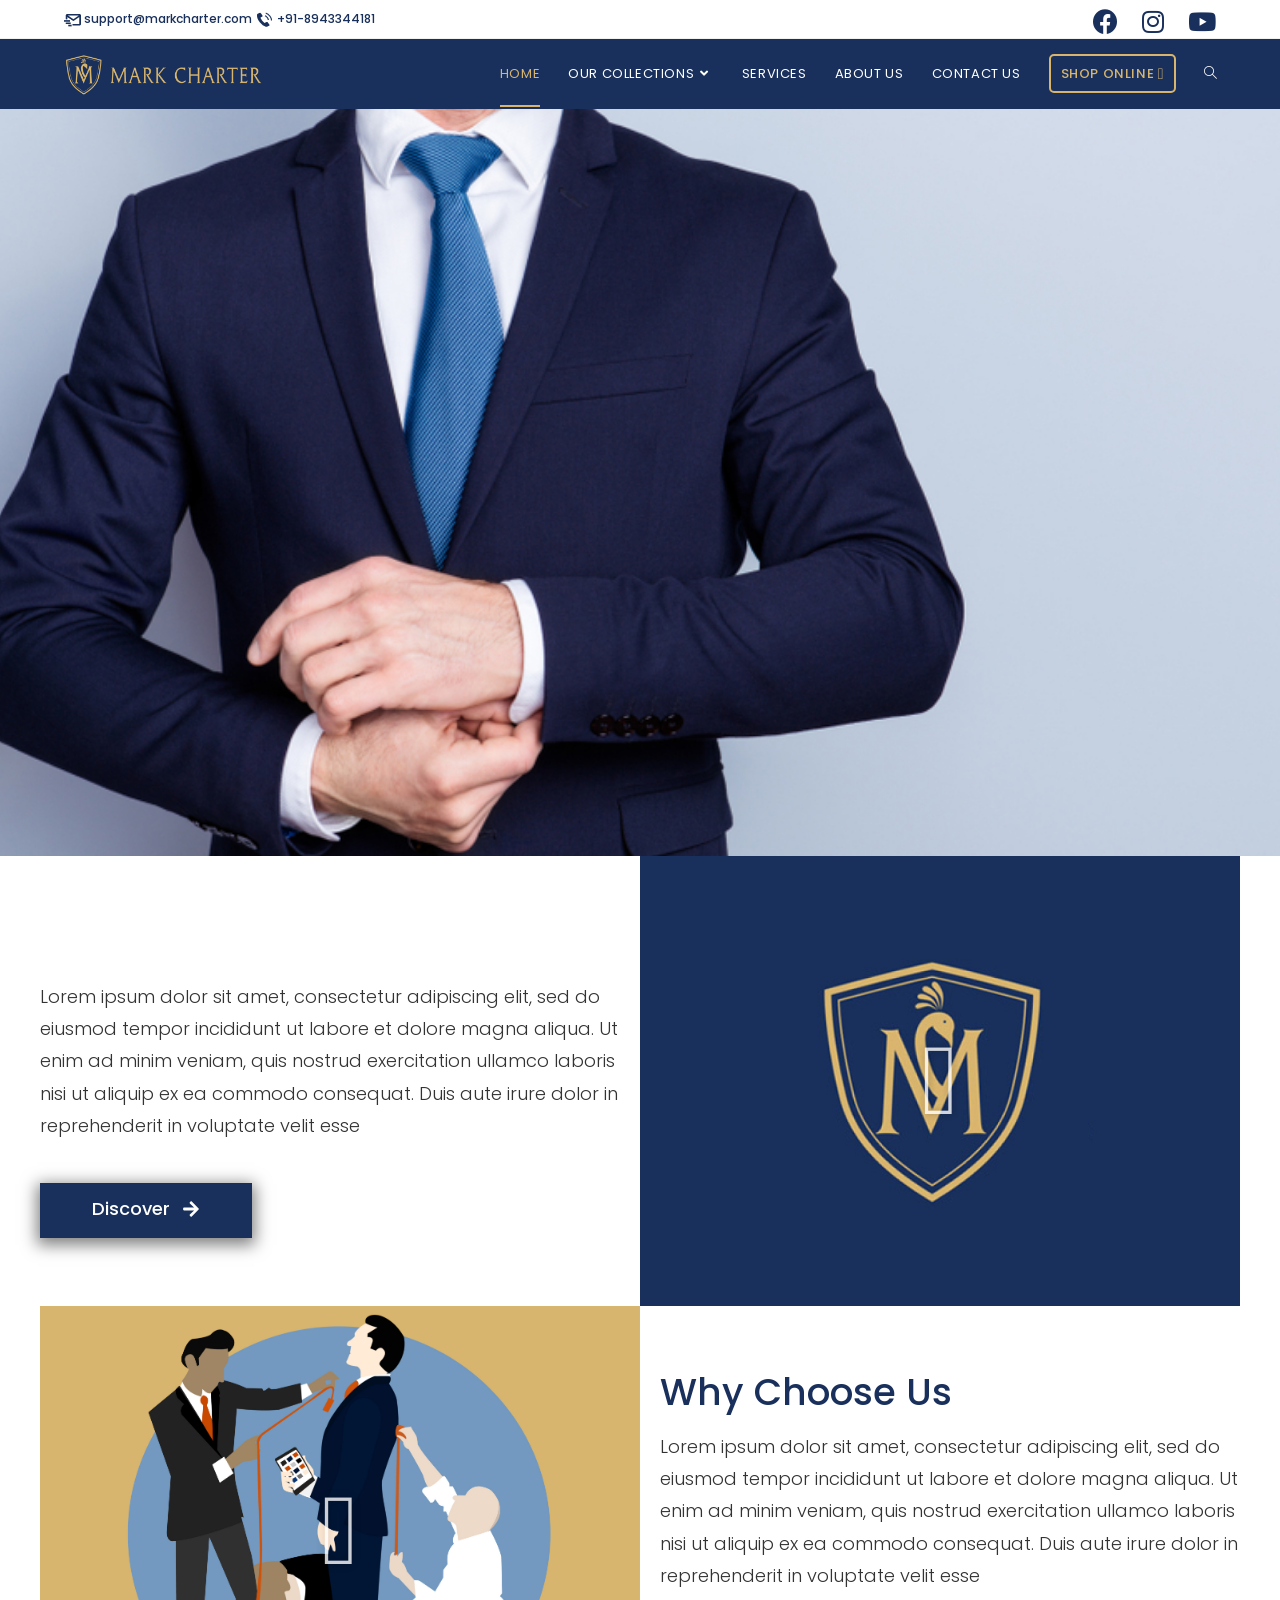
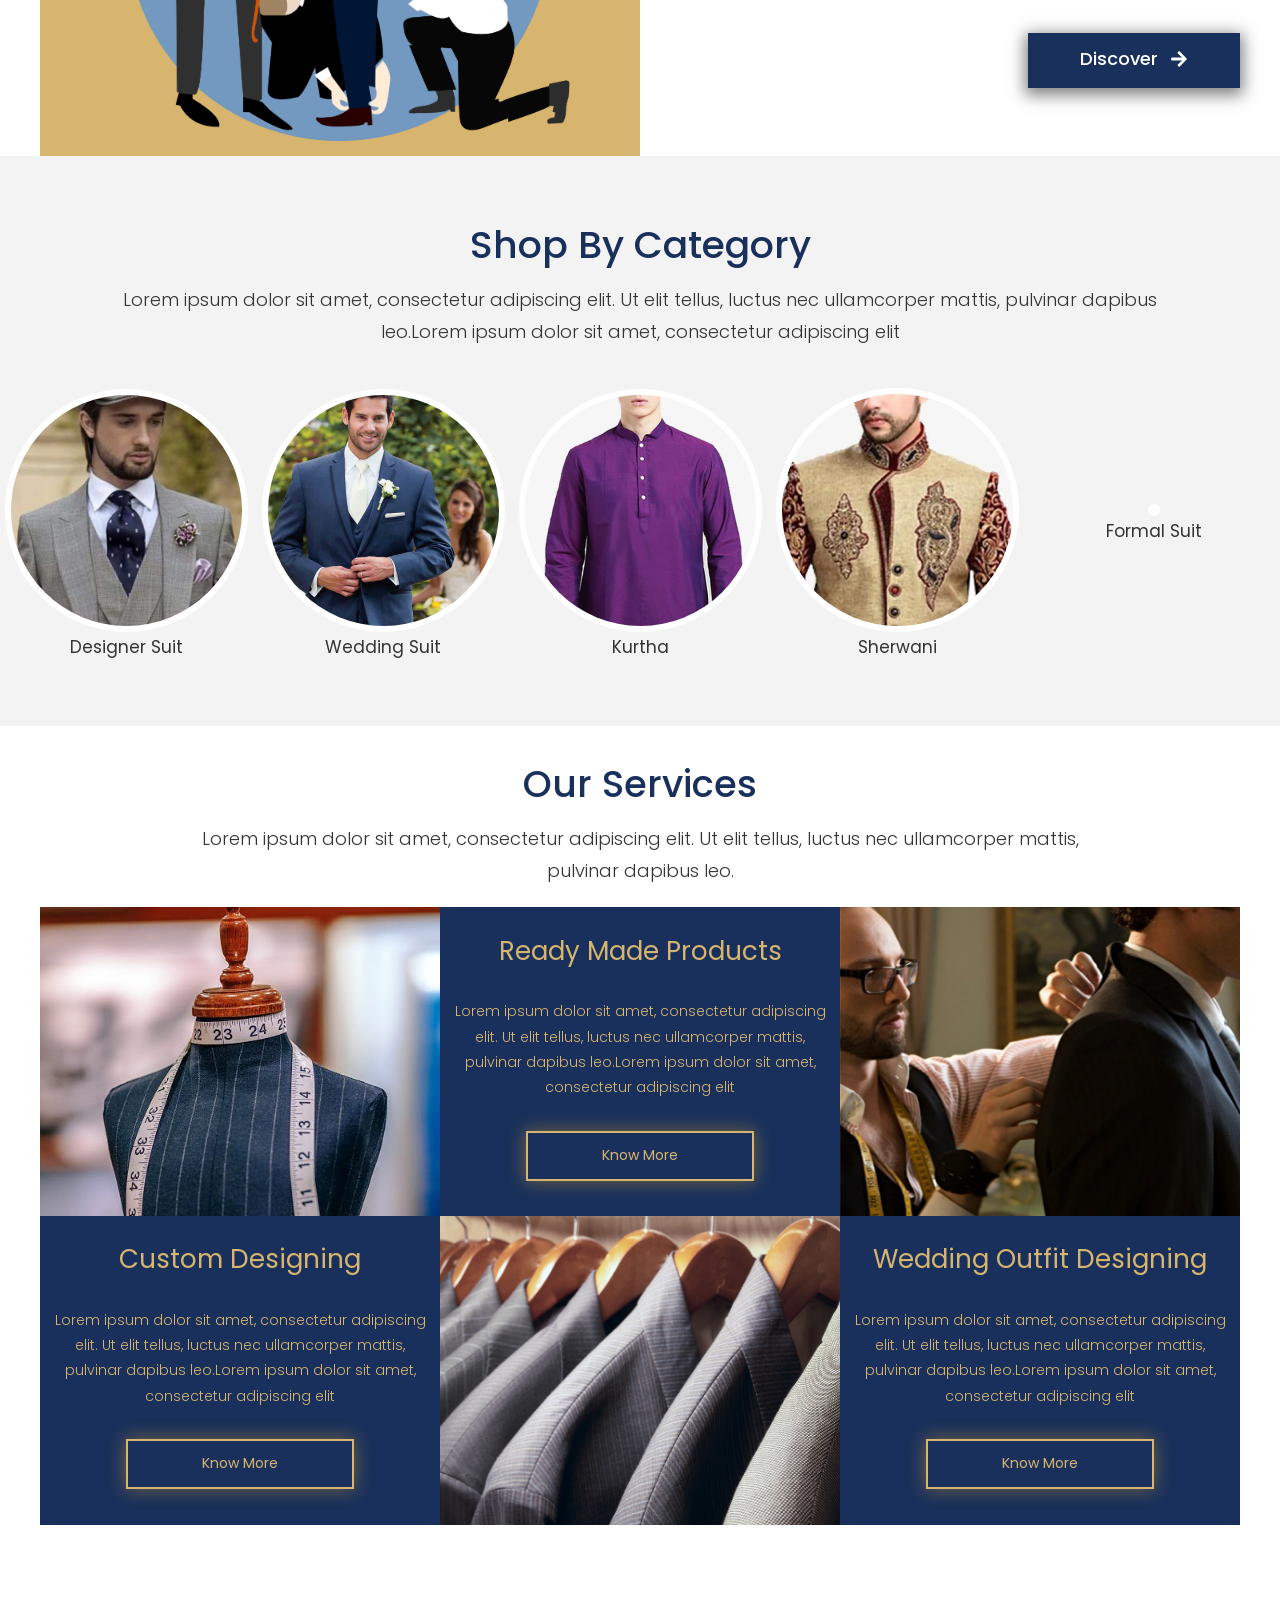
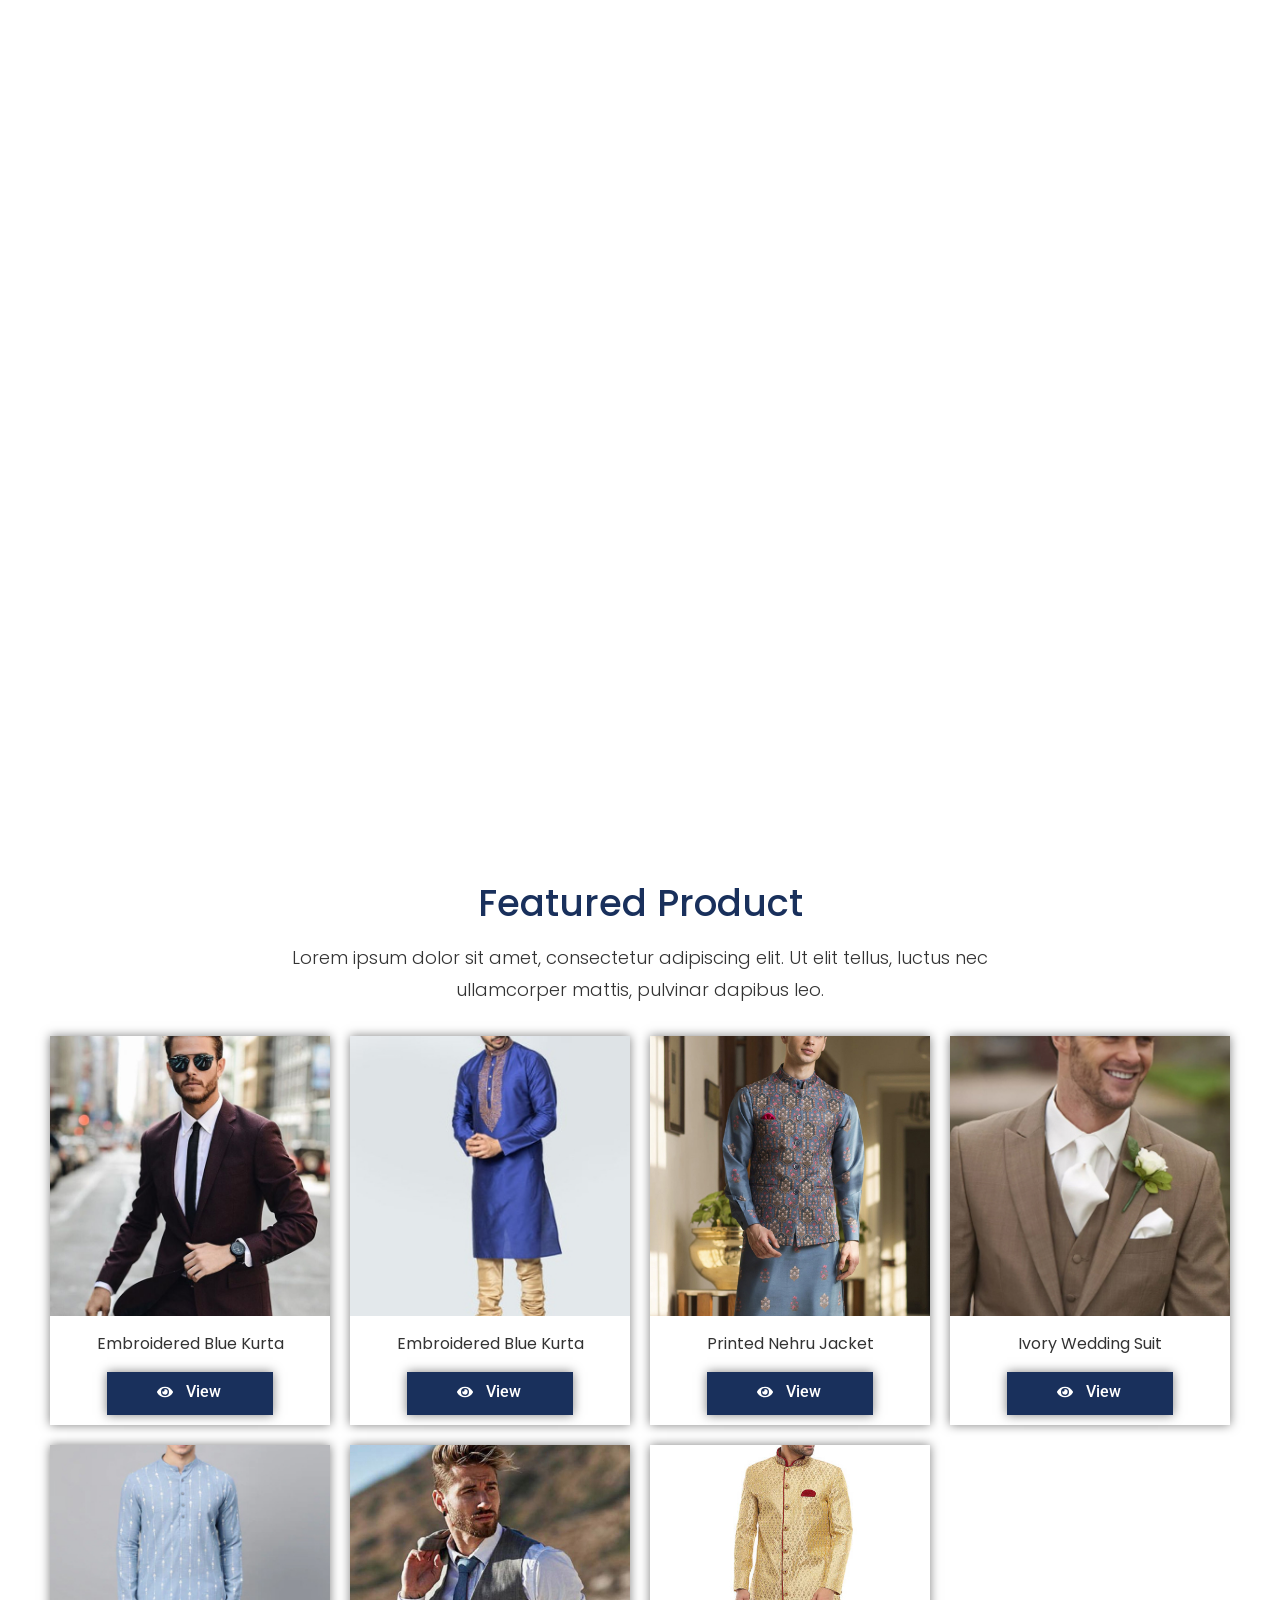
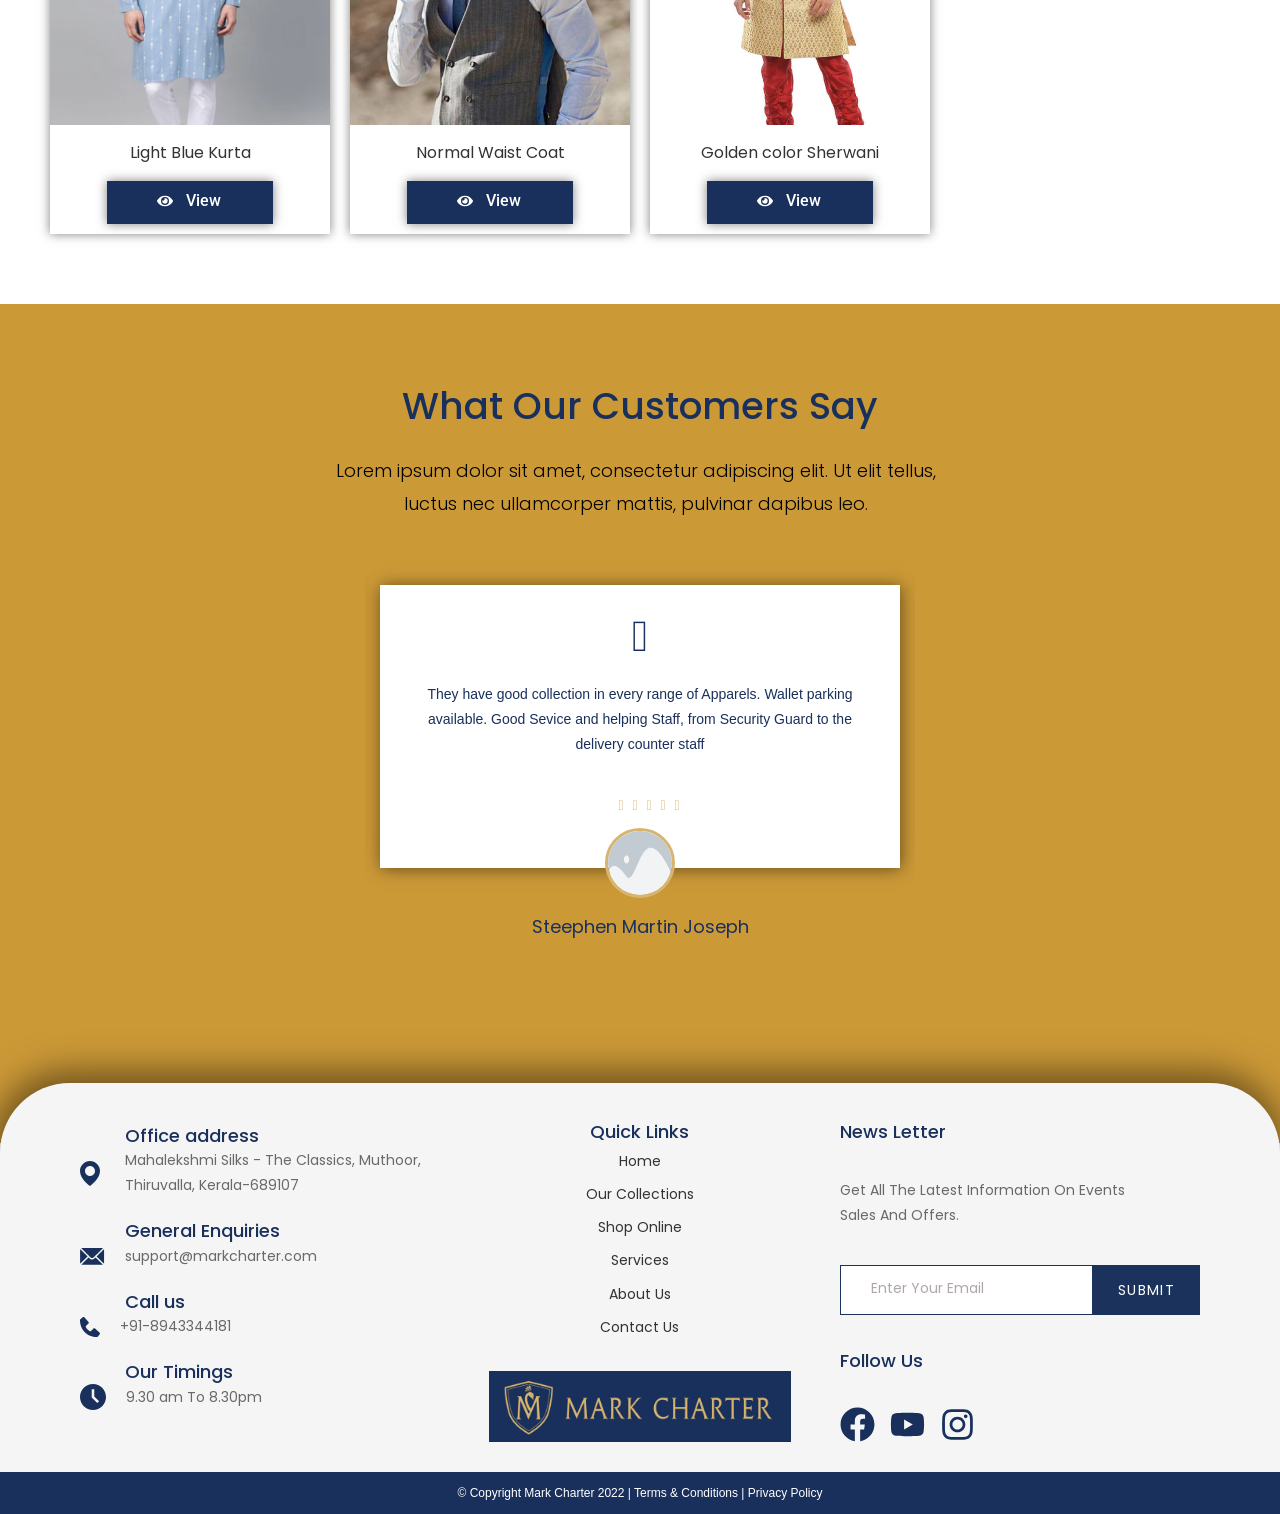
==== commit 7ab29ade: "home page modified" ====
--- a/index.html
+++ b/index.html
@@ -4,7 +4,7 @@
 	<meta charset="UTF-8">
 	
 
-	<title>Mark Charter – Just another WordPress site</title>
+	<title>Mark Charter Just another WordPress site</title>
 <meta name="robots" content="max-image-preview:large">
 <meta name="viewport" content="width=device-width, initial-scale=1"><link rel="dns-prefetch" href="//fonts.googleapis.com">
 <link rel="dns-prefetch" href="//s.w.org">
@@ -31,7 +31,7 @@
 <link rel="stylesheet" id="elementor-icons-css" href="./wp-content/plugins/elementor/assets/lib/eicons/css/elementor-icons.min.css" media="all">
 <link rel="stylesheet" id="elementor-frontend-css" href="./wp-content/plugins/elementor/assets/css/frontend.min.css" media="all">
 <style id="elementor-frontend-inline-css">
-@font-face{font-family:eicons;src:url(http://OFFLINEZIP.wpsho/wp-content/plugins/elementor/assets/lib/eicons/fonts/eicons.eot?5.10.0);src:url(http://OFFLINEZIP.wpsho/wp-content/plugins/elementor/assets/lib/eicons/fonts/eicons.eot?5.10.0#iefix) format("embedded-opentype"),url(http://OFFLINEZIP.wpsho/wp-content/plugins/elementor/assets/lib/eicons/fonts/eicons.woff2?5.10.0) format("woff2"),url(http://OFFLINEZIP.wpsho/wp-content/plugins/elementor/assets/lib/eicons/fonts/eicons.woff?5.10.0) format("woff"),url(http://OFFLINEZIP.wpsho/wp-content/plugins/elementor/assets/lib/eicons/fonts/eicons.ttf?5.10.0) format("truetype"),url(http://OFFLINEZIP.wpsho/wp-content/plugins/elementor/assets/lib/eicons/fonts/eicons.svg?5.10.0#eicon) format("svg");font-weight:400;font-style:normal}
+@font-face{font-family:eicons;src:url("./wp-content/plugins/elementor/assets/lib/eicons/fonts/eicons.eot?5.10.0");src:url("./wp-content/plugins/elementor/assets/lib/eicons/fonts/eicons.eot?5.10.0#iefix") format("embedded-opentype"),url("./wp-content/plugins/elementor/assets/lib/eicons/fonts/eicons.woff2?5.10.0") format("woff2"),url("./wp-content/plugins/elementor/assets/lib/eicons/fonts/eicons.woff?5.10.0") format("woff"),url("./wp-content/plugins/elementor/assets/lib/eicons/fonts/eicons.ttf?5.10.0") format("truetype"),url("./wp-content/plugins/elementor/assets/lib/eicons/fonts/eicons.svg?5.10.0#eicon") format("svg");font-weight:400;font-style:normal}
 </style>
 <link rel="stylesheet" id="elementor-post-10-css" href="./wp-content/uploads/elementor/css/post-10.css" media="all">
 <link rel="stylesheet" id="elementor-global-css" href="./wp-content/uploads/elementor/css/global.css" media="all">
@@ -64,7 +64,7 @@
 }
 #loftloader-wrapper.pl-imgloading #loader span {
 	background-size: cover;
-	background-image: url(http://OFFLINEZIP.wpsho/wp-content/uploads/2022/02/fav.png);
+	background-image: url("./wp-content/uploads/2022/02/fav.png");
 }
 </style>		<style id="wp-custom-css">
 			/* Header */.sticky{position:fixed !important;top:0;width:100% !important}/* Header link */.text-wrap{border-bottom:2px solid transparent;padding-bottom:22px;transition-duration:0.5s}.text-wrap:hover{transition-duration:0.5s;border-bottom:2px solid #D8B56E}/* shop online button */.wow-modal-id-1 .text-wrap,#mobile-dropdown .wow-modal-id-1 a{background-color:none;color:#D8B56E;;padding:8px 10px;font-weight:500;border:2px solid #D8B56E;border-radius:5px}.wow-modal-id-1 .text-wrap:hover,#mobile-dropdown .wow-modal-id-1 a:hover{box-shadow:0 0 18px 1px rgb(241 174 38 / 39%);background-color:rgba(216,181,110,0.6);color:#19305C;transition:0.4s ease-in}/* End of shop online button *//* Mobile view */.oceanwp-mobile-menu-icon a:focus{outline:none !important}#mobile-dropdown ul li a:focus{outline:none !important}#mobile-dropdown ul li a{text-align:center}#mobile-dropdown .wow-modal-id-1 a{margin:0 auto;max-width:250px}/* End of Mobile view *//* End of header link *//* Highlight using link element */li.current_page_item .text-wrap{color:#D8B56E;border-bottom:2px solid #D8B56E}/* deactivating submenu underline */.sub-menu .text-wrap{border-bottom:none !important}.current_page_parent>:first-child .text-wrap{color:#D8B56E;border-bottom:2px solid #D8B56E}/* News letter form feild */.cf7row{max-width:400px;display:flex;flex-direction:row;margin:0 auto}.feild{flex:2 1 auto}.btn{flex:1 1 auto}.wpcf7-spinner{display:none}/* End of news letter form feild *//* Custom Scroll-bar */::-webkit-scrollbar{width:14px;background:#CDCDCD}::-webkit-scrollbar-thumb{background:#757575;border-radius:15px}/* End of Custom Scrolll Bar *//* Shoponline Modal */.modal_wrapper{font-family:poppins;display:flex;flex-direction:column;justify-content:space-around}.modal_details{display:flex;flex-direction:column;justify-content:space-between;align-items:center;padding:20px 20px 0;min-height:160px}.modal_details h1{color:#19305C;font-weight:400;font-size:36px;text-align:center;line-height:0.8;margin-top:10px}.modal_details p{color:#19305C;font-weight:400;font-size:16px;text-align:center;line-height:1.5}.modal-btn-box{background-color:#19305C;display:flex;justify-content:center;align-items:center;flex-wrap:wrap;gap:15px;border-radius:0 0 23px 23px;min-height:85px;padding:10px}.modal-btn-box a{font-size:16px;font-weight:500;color:#fff;border:2px solid #fff;padding:5px 70px;transition:0.5s ease;border-radius:10px}.modal-btn-box .filled{background-color:#fff;color:#19305C}.modal-btn-box .filled:hover{background-color:#19305C;color:#fff;transition:0.5s ease}.modal-btn-box .hollow:hover{background-color:#fff;color:#19305C;transition:0.5s ease}#wow-modal-close-1{top:9px !important;right:9px !important;}#wow-modal-close-1.mw-close-btn.image:before{background:none !important}/* End of shoponline Modal *//* modal maxwidth */.modal-column{max-width:1440px}/* end modal maxwidth *//* Alert box start */.alert-box{position:fixed;top:0;right:0;z-index:999;display:none}/* Alert box end *//* Social Menu Mob */.mobile-social{display:none}/* End Of social menu mob */@media screen and (max-width:425px){.modal_details h1{font-size:30px}.modal_details p{font-size:14px}.alert-box{width:100%}}@media screen and (max-width:768px){.mobile-social{display:block}}		</style>
@@ -73,7 +73,7 @@
 /* General CSS */#scroll-top{width:45px;height:45px;line-height:45px}#scroll-top{font-size:22px}#scroll-top .owp-icon{width:22px;height:22px}#scroll-top{background-color:rgba(25,48,92,0.7)}#scroll-top:hover{background-color:#19305c}/* Header CSS */#site-logo #site-logo-inner,.oceanwp-social-menu .social-menu-inner,#site-header.full_screen-header .menu-bar-inner,.after-header-content .after-header-content-inner{height:70px}#site-navigation-wrap .dropdown-menu >li >a,.oceanwp-mobile-menu-icon a,.mobile-menu-close,.after-header-content-inner >a{line-height:70px}#site-header,.has-transparent-header .is-sticky #site-header,.has-vh-transparent .is-sticky #site-header.vertical-header,#searchform-header-replace{background-color:#19305c}#site-header.has-header-media .overlay-header-media{background-color:rgba(0,0,0,0.5)}#site-logo #site-logo-inner a img,#site-header.center-header #site-navigation-wrap .middle-site-logo a img{max-width:199px}#site-navigation-wrap .dropdown-menu >li >a{padding:0 14px}#site-navigation-wrap .dropdown-menu >li >a,.oceanwp-mobile-menu-icon a,#searchform-header-replace-close{color:#ffffff}#site-navigation-wrap .dropdown-menu >li >a .owp-icon use,.oceanwp-mobile-menu-icon a .owp-icon use,#searchform-header-replace-close .owp-icon use{stroke:#ffffff}#site-navigation-wrap .dropdown-menu >li >a:hover,.oceanwp-mobile-menu-icon a:hover,#searchform-header-replace-close:hover{color:#d8b56e}#site-navigation-wrap .dropdown-menu >li >a:hover .owp-icon use,.oceanwp-mobile-menu-icon a:hover .owp-icon use,#searchform-header-replace-close:hover .owp-icon use{stroke:#d8b56e}.dropdown-menu .sub-menu,#searchform-dropdown,.current-shop-items-dropdown{border-color:#d8b56e}.dropdown-menu ul li a.menu-link{color:#19305c}.dropdown-menu ul li a.menu-link .owp-icon use{stroke:#19305c}.dropdown-menu ul li a.menu-link:hover{color:#ffffff}.dropdown-menu ul li a.menu-link:hover .owp-icon use{stroke:#ffffff}.dropdown-menu ul li a.menu-link:hover{background-color:#19305c}@media (max-width:1066px){#top-bar-nav,#site-navigation-wrap,.oceanwp-social-menu,.after-header-content{display:none}.center-logo #site-logo{float:none;position:absolute;left:50%;padding:0;-webkit-transform:translateX(-50%);transform:translateX(-50%)}#site-header.center-header #site-logo,.oceanwp-mobile-menu-icon,#oceanwp-cart-sidebar-wrap{display:block}body.vertical-header-style #outer-wrap{margin:0 !important}#site-header.vertical-header{position:relative;width:100%;left:0 !important;right:0 !important}#site-header.vertical-header .has-template >#site-logo{display:block}#site-header.vertical-header #site-header-inner{display:-webkit-box;display:-webkit-flex;display:-ms-flexbox;display:flex;-webkit-align-items:center;align-items:center;padding:0;max-width:90%}#site-header.vertical-header #site-header-inner >*:not(.oceanwp-mobile-menu-icon){display:none}#site-header.vertical-header #site-header-inner >*{padding:0 !important}#site-header.vertical-header #site-header-inner #site-logo{display:block;margin:0;width:50%;text-align:left}body.rtl #site-header.vertical-header #site-header-inner #site-logo{text-align:right}#site-header.vertical-header #site-header-inner .oceanwp-mobile-menu-icon{width:50%;text-align:right}body.rtl #site-header.vertical-header #site-header-inner .oceanwp-mobile-menu-icon{text-align:left}#site-header.vertical-header .vertical-toggle,body.vertical-header-style.vh-closed #site-header.vertical-header .vertical-toggle{display:none}#site-logo.has-responsive-logo .custom-logo-link{display:none}#site-logo.has-responsive-logo .responsive-logo-link{display:block}.is-sticky #site-logo.has-sticky-logo .responsive-logo-link{display:none}.is-sticky #site-logo.has-responsive-logo .sticky-logo-link{display:block}#top-bar.has-no-content #top-bar-social.top-bar-left,#top-bar.has-no-content #top-bar-social.top-bar-right{position:inherit;left:auto;right:auto;float:none;height:auto;line-height:1.5em;margin-top:0;text-align:center}#top-bar.has-no-content #top-bar-social li{float:none;display:inline-block}.owp-cart-overlay,#side-panel-wrap a.side-panel-btn{display:none !important}}.mobile-menu .hamburger-inner,.mobile-menu .hamburger-inner::before,.mobile-menu .hamburger-inner::after{background-color:#ffffff}#sidr,#mobile-dropdown{background-color:#19305c}#sidr li,#sidr ul,#mobile-dropdown ul li,#mobile-dropdown ul li ul{border-color:rgba(137,137,137,0.17)}body .sidr a,body .sidr-class-dropdown-toggle,#mobile-dropdown ul li a,#mobile-dropdown ul li a .dropdown-toggle,#mobile-fullscreen ul li a,#mobile-fullscreen .oceanwp-social-menu.simple-social ul li a{color:rgba(239,239,239,0.9)}#mobile-fullscreen a.close .close-icon-inner,#mobile-fullscreen a.close .close-icon-inner::after{background-color:rgba(239,239,239,0.9)}body .sidr a:hover,body .sidr-class-dropdown-toggle:hover,body .sidr-class-dropdown-toggle .fa,body .sidr-class-menu-item-has-children.active >a,body .sidr-class-menu-item-has-children.active >a >.sidr-class-dropdown-toggle,#mobile-dropdown ul li a:hover,#mobile-dropdown ul li a .dropdown-toggle:hover,#mobile-dropdown .menu-item-has-children.active >a,#mobile-dropdown .menu-item-has-children.active >a >.dropdown-toggle,#mobile-fullscreen ul li a:hover,#mobile-fullscreen .oceanwp-social-menu.simple-social ul li a:hover{color:#d8b56e}#mobile-fullscreen a.close:hover .close-icon-inner,#mobile-fullscreen a.close:hover .close-icon-inner::after{background-color:#d8b56e}body .sidr-class-mobile-searchform input,#mobile-dropdown #mobile-menu-search form input{background-color:rgba(206,206,206,0.26)}body .sidr-class-mobile-searchform input,body .sidr-class-mobile-searchform input:focus,#mobile-dropdown #mobile-menu-search form input,#mobile-fullscreen #mobile-search input,#mobile-fullscreen #mobile-search label{color:#ffffff}body .sidr-class-mobile-searchform input,#mobile-dropdown #mobile-menu-search form input,#mobile-fullscreen #mobile-search input{border-color:#ffffff}body .sidr-class-mobile-searchform input:focus,#mobile-dropdown #mobile-menu-search form input:focus,#mobile-fullscreen #mobile-search input:focus{border-color:#ffffff}.sidr-class-mobile-searchform button,#mobile-dropdown #mobile-menu-search form button{color:#ffffff}.sidr-class-mobile-searchform button .owp-icon use,#mobile-dropdown #mobile-menu-search form button .owp-icon use{stroke:#ffffff}.sidr-class-mobile-searchform button:hover,#mobile-dropdown #mobile-menu-search form button:hover{color:#d8b56e}.sidr-class-mobile-searchform button:hover .owp-icon use,#mobile-dropdown #mobile-menu-search form button:hover .owp-icon use{stroke:#d8b56e}/* Top Bar CSS */#top-bar-wrap,#top-bar-content strong{color:#19305c}#top-bar-social li a{font-size:25px}#top-bar-social li a{padding:0 12px 0 12px}#top-bar-social li a{color:#19305c}#top-bar-social li a .owp-icon use{stroke:#19305c}#top-bar-social li a:hover{color:#d8b56e!important}#top-bar-social li a:hover .owp-icon use{stroke:#d8b56e!important}/* Footer Widgets CSS */#footer-widgets{background-color:#e5e5e5}/* Footer Bottom CSS */#footer-bottom{background-color:#19305c}#footer-bottom,#footer-bottom p{color:#ffffff}/* Typography CSS */body{color:#910f0f}#site-logo a.site-logo-text{font-family:Poppins;font-weight:500}#top-bar-content,#top-bar-social-alt{font-family:Poppins;font-weight:500;font-style:normal}#site-navigation-wrap .dropdown-menu >li >a,#site-header.full_screen-header .fs-dropdown-menu >li >a,#site-header.top-header #site-navigation-wrap .dropdown-menu >li >a,#site-header.center-header #site-navigation-wrap .dropdown-menu >li >a,#site-header.medium-header #site-navigation-wrap .dropdown-menu >li >a,.oceanwp-mobile-menu-icon a{font-family:Poppins;font-weight:400}.dropdown-menu ul li a.menu-link,#site-header.full_screen-header .fs-dropdown-menu ul.sub-menu li a{font-family:Poppins;font-weight:500;font-size:13px}
 </style></head>
 
-<body class="home page-template page-template-elementor_header_footer page page-id-12 wp-custom-logo wp-embed-responsive oceanwp-theme dropdown-mobile no-header-border has-sidebar content-right-sidebar has-topbar page-header-disabled has-breadcrumbs loftloader-lite-enabled elementor-default elementor-template-full-width elementor-kit-10 elementor-page elementor-page-12" itemscope="itemscope" itemtype="https://schema.org/WebPage"><div id="loftloader-wrapper" class="pl-imgloading" data-show-close-time="15000" data-max-load-time="15000"><div class="loader-inner"><div id="loader"><div class="imgloading-container"><span style="background-image: url(http://OFFLINEZIP.wpsho/wp-content/uploads/2022/02/fav.png);"></span></div><img width="76" height="69" data-no-lazy="1" class="skip-lazy" alt="loader image" src="./wp-content/uploads/2022/02/fav.png"></div></div><div class="loader-section section-fade"></div><div class="loader-close-button" style="display: none;"><span class="screen-reader-text">Close</span></div></div>
+<body class="home page-template page-template-elementor_header_footer page page-id-12 wp-custom-logo wp-embed-responsive oceanwp-theme dropdown-mobile no-header-border has-sidebar content-right-sidebar has-topbar page-header-disabled has-breadcrumbs loftloader-lite-enabled elementor-default elementor-template-full-width elementor-kit-10 elementor-page elementor-page-12" itemscope="itemscope" itemtype="https://schema.org/WebPage"><div id="loftloader-wrapper" class="pl-imgloading" data-show-close-time="15000" data-max-load-time="15000"><div class="loader-inner"><div id="loader"><div class="imgloading-container"><span style="background-image: url(./wp-content/uploads/2022/02/fav.png);"></span></div><img width="76" height="69" data-no-lazy="1" class="skip-lazy" alt="loader image" src="./wp-content/uploads/2022/02/fav.png"></div></div><div class="loader-section section-fade"></div><div class="loader-close-button" style="display: none;"><span class="screen-reader-text">Close</span></div></div>
 
 	
 	
@@ -102,7 +102,7 @@
 				<span class="topbar-content">
 
 					<span><img src="./wp-content/uploads/2022/01/Group-35.png"></span>
-  support@markcharter.com    
+support@markcharter.com
 <span><img src="./wp-content/uploads/2022/01/Group.png"></span>
 +91-8943344181
 
@@ -222,7 +222,7 @@
 <li class="wow-modal-id-1 menu-item menu-item-type-custom menu-item-object-custom menu-item-1402"><a href="#">SHOP ONLINE <i class="elementor-icons-manager__tab__item__icon icon icon-online-shopping-cart"></i></a></li>
 <li class="search-toggle-li"><a href="javascript:void(0)" class="site-search-toggle search-dropdown-toggle" aria-label="Search website"><i class=" icon-magnifier" aria-hidden="true" role="img"></i></a></li></ul>
 <div id="mobile-menu-search" class="clr">
-	<form aria-label="Search this website" method="get" action="http://OFFLINEZIP.wpsho/" class="mobile-searchform" role="search">
+	<form aria-label="Search this website" method="get" action=" " class="mobile-searchform" role="search">
 		<input aria-label="Insert search query" value="" class="field" id="ocean-mobile-search-2" type="search" name="s" autocomplete="off" placeholder="Search">
 		<button aria-label="Submit search" type="submit" class="searchform-submit">
 			<i class=" icon-magnifier" aria-hidden="true" role="img"></i>		</button>
@@ -245,7 +245,7 @@
 
 						<div data-elementor-type="wp-page" data-elementor-id="12" class="elementor elementor-12" data-elementor-settings="[]">
 							<div class="elementor-section-wrap">
-							<section class="elementor-section elementor-top-section elementor-element elementor-element-be3aac3 elementor-section-height-min-height elementor-section-content-bottom elementor-section-full_width elementor-section-items-bottom elementor-section-height-default" data-id="be3aac3" data-element_type="section" data-settings='{"background_background":"slideshow","background_slideshow_gallery":[{"id":3323,"url":"http:\/\/OFFLINEZIP.wpshowp-content\/uploads\/2022\/02\/ghjre.jpg"},{"id":3009,"url":"http:\/\/OFFLINEZIP.wpshowp-content\/uploads\/2022\/01\/suit-with-greenery.jpg"},{"id":217,"url":"http:\/\/OFFLINEZIP.wpshowp-content\/uploads\/2022\/01\/close-up-portrait-young-bearded-man-black-suit-touching-his-sunglasse.jpg"}],"background_slideshow_ken_burns":"yes","background_slideshow_loop":"yes","background_slideshow_slide_duration":5000,"background_slideshow_slide_transition":"fade","background_slideshow_transition_duration":500,"background_slideshow_ken_burns_zoom_direction":"in"}'>
+							<section class="elementor-section elementor-top-section elementor-element elementor-element-be3aac3 elementor-section-height-min-height elementor-section-content-bottom elementor-section-full_width elementor-section-items-bottom elementor-section-height-default" data-id="be3aac3" data-element_type="section" data-settings='{"background_background":"slideshow","background_slideshow_gallery":[{"id":3323,"url":"./wp-content\/uploads\/2022\/02\/ghjre.jpg"},{"id":3009,"url":"./wp-content\/uploads\/2022\/01\/suit-with-greenery.jpg"},{"id":217,"url":"./wp-content\/uploads\/2022\/01\/close-up-portrait-young-bearded-man-black-suit-touching-his-sunglasse.jpg"}],"background_slideshow_ken_burns":"yes","background_slideshow_loop":"yes","background_slideshow_slide_duration":5000,"background_slideshow_slide_transition":"fade","background_slideshow_transition_duration":500,"background_slideshow_ken_burns_zoom_direction":"in"}'>
 						<div class="elementor-container elementor-column-gap-no">
 					<div class="elementor-column elementor-col-100 elementor-top-column elementor-element elementor-element-9f08dfe" data-id="9f08dfe" data-element_type="column">
 			<div class="elementor-widget-wrap">
@@ -263,7 +263,7 @@
 				</div>
 				<div class="elementor-element elementor-element-52773c2 elementor-invisible elementor-widget elementor-widget-text-editor" data-id="52773c2" data-element_type="widget" data-settings='{"_animation":"fadeIn","_animation_delay":100}' data-widget_type="text-editor.default">
 				<div class="elementor-widget-container">
-							<p>Lorem ipsum dolor sit amet, consectetur adipiscing elit, sed do eiusmod tempor incididunt ut labore et dolore magna aliqua. Ut enim ad minim veniam, quis nostrud exercitation ullamco laboris nisi ut aliquip ex ea commodo consequat. Duis aute irure dolor in reprehenderit in voluptate velit esse </p>						</div>
+							<p>Lorem ipsum dolor sit amet, consectetur adipiscing elit, sed do eiusmod tempor incididunt ut labore et dolore magna aliqua. Ut enim ad minim veniam, quis nostrud exercitation ullamco laboris nisi ut aliquip ex ea commodo consequat. Duis aute irure dolor in reprehenderit in voluptate velit esse</p>						</div>
 				</div>
 				<div class="elementor-element elementor-element-25dcab1 elementor-mobile-align-center elementor-invisible elementor-widget elementor-widget-button" data-id="25dcab1" data-element_type="widget" data-settings='{"_animation":"fadeInLeft","_animation_delay":800}' data-widget_type="button.default">
 				<div class="elementor-widget-container">
@@ -282,10 +282,10 @@
 		</div>
 				<div class="elementor-column elementor-col-50 elementor-top-column elementor-element elementor-element-1fb8a71 elementor-invisible" data-id="1fb8a71" data-element_type="column" data-settings='{"animation":"zoomIn","background_background":"classic"}'>
 			<div class="elementor-widget-wrap elementor-element-populated">
-								<div class="elementor-element elementor-element-c7368c3 elementor-aspect-ratio-43 elementor-widget elementor-widget-video" data-id="c7368c3" data-element_type="widget" data-settings='{"youtube_url":"https:\/\/www.youtube.com\/watch?v=XHOmBV4js_E","loop":"yes","lazy_load":"yes","show_image_overlay":"yes","image_overlay":{"url":"http:\/\/OFFLINEZIP.wpshowp-content\/uploads\/2022\/01\/Group-77.png","id":219,"alt":"","source":"library"},"aspect_ratio":"43","video_type":"youtube"}' data-widget_type="video.default">
+								<div class="elementor-element elementor-element-c7368c3 elementor-aspect-ratio-43 elementor-widget elementor-widget-video" data-id="c7368c3" data-element_type="widget" data-settings='{"youtube_url":"https:\/\/www.youtube.com\/watch?v=XHOmBV4js_E","loop":"yes","lazy_load":"yes","show_image_overlay":"yes","image_overlay":{"url":"./wp-content\/uploads\/2022\/01\/Group-77.png","id":219,"alt":"","source":"library"},"aspect_ratio":"43","video_type":"youtube"}' data-widget_type="video.default">
 				<div class="elementor-widget-container">
 					<div class="elementor-wrapper elementor-fit-aspect-ratio elementor-open-inline">
-			<div class="elementor-video"></div>				<div class="elementor-custom-embed-image-overlay" style="background-image: url(http://OFFLINEZIP.wpsho/wp-content/uploads/2022/01/Group-77.png);">
+			<div class="elementor-video"></div>				<div class="elementor-custom-embed-image-overlay" style="background-image: url(./wp-content/uploads/2022/01/Group-77.png);">
 																<div class="elementor-custom-embed-play" role="button">
 							<i class="eicon-play" aria-hidden="true"></i>
 							<span class="elementor-screen-only">Play Video</span>
@@ -302,10 +302,10 @@
 						<div class="elementor-container elementor-column-gap-default">
 					<div class="elementor-column elementor-col-50 elementor-top-column elementor-element elementor-element-6395acd elementor-invisible" data-id="6395acd" data-element_type="column" data-settings='{"background_background":"classic","animation":"zoomIn"}'>
 			<div class="elementor-widget-wrap elementor-element-populated">
-								<div class="elementor-element elementor-element-27e6018 elementor-aspect-ratio-43 elementor-widget elementor-widget-video" data-id="27e6018" data-element_type="widget" data-settings='{"youtube_url":"https:\/\/www.youtube.com\/watch?v=XHOmBV4js_E","loop":"yes","lazy_load":"yes","show_image_overlay":"yes","image_overlay":{"url":"http:\/\/OFFLINEZIP.wpshowp-content\/uploads\/2022\/02\/measuring-image.jpg","id":3346,"alt":"","source":"library"},"aspect_ratio":"43","video_type":"youtube"}' data-widget_type="video.default">
+								<div class="elementor-element elementor-element-27e6018 elementor-aspect-ratio-43 elementor-widget elementor-widget-video" data-id="27e6018" data-element_type="widget" data-settings='{"youtube_url":"https:\/\/www.youtube.com\/watch?v=XHOmBV4js_E","loop":"yes","lazy_load":"yes","show_image_overlay":"yes","image_overlay":{"url":"./wp-content\/uploads\/2022\/02\/measuring-image.jpg","id":3346,"alt":"","source":"library"},"aspect_ratio":"43","video_type":"youtube"}' data-widget_type="video.default">
 				<div class="elementor-widget-container">
 					<div class="elementor-wrapper elementor-fit-aspect-ratio elementor-open-inline">
-			<div class="elementor-video"></div>				<div class="elementor-custom-embed-image-overlay" style="background-image: url(http://OFFLINEZIP.wpsho/wp-content/uploads/2022/02/measuring-image.jpg);">
+			<div class="elementor-video"></div>				<div class="elementor-custom-embed-image-overlay" style="background-image: url(./wp-content/uploads/2022/02/measuring-image.jpg);">
 																<div class="elementor-custom-embed-play" role="button">
 							<i class="eicon-play" aria-hidden="true"></i>
 							<span class="elementor-screen-only">Play Video</span>
@@ -324,7 +324,7 @@
 				</div>
 				<div class="elementor-element elementor-element-d966a2c elementor-invisible elementor-widget elementor-widget-text-editor" data-id="d966a2c" data-element_type="widget" data-settings='{"_animation":"fadeIn","_animation_delay":100}' data-widget_type="text-editor.default">
 				<div class="elementor-widget-container">
-							<p>Lorem ipsum dolor sit amet, consectetur adipiscing elit, sed do eiusmod tempor incididunt ut labore et dolore magna aliqua. Ut enim ad minim veniam, quis nostrud exercitation ullamco laboris nisi ut aliquip ex ea commodo consequat. Duis aute irure dolor in reprehenderit in voluptate velit esse </p>						</div>
+							<p>Lorem ipsum dolor sit amet, consectetur adipiscing elit, sed do eiusmod tempor incididunt ut labore et dolore magna aliqua. Ut enim ad minim veniam, quis nostrud exercitation ullamco laboris nisi ut aliquip ex ea commodo consequat. Duis aute irure dolor in reprehenderit in voluptate velit esse</p>						</div>
 				</div>
 				<div class="elementor-element elementor-element-dc8bb95 elementor-mobile-align-center elementor-align-right elementor-invisible elementor-widget elementor-widget-button" data-id="dc8bb95" data-element_type="widget" data-settings='{"_animation":"fadeInRight","_animation_delay":800}' data-widget_type="button.default">
 				<div class="elementor-widget-container">
@@ -562,7 +562,7 @@
 				</div>
 				<div class="elementor-element elementor-element-5b356a2 elementor-widget elementor-widget-text-editor" data-id="5b356a2" data-element_type="widget" data-widget_type="text-editor.default">
 				<div class="elementor-widget-container">
-							<p>Custom suits starting at ₹ 4000 </p>						</div>
+							<p>Custom suits starting at ₹ 4000</p>						</div>
 				</div>
 				<div class="elementor-element elementor-element-f8dd8df elementor-align-left elementor-mobile-align-center elementor-invisible elementor-widget elementor-widget-button" data-id="f8dd8df" data-element_type="widget" data-settings='{"_animation":"fadeInRight"}' data-widget_type="button.default">
 				<div class="elementor-widget-container">
@@ -785,7 +785,7 @@
 				</div>
 				<div class="elementor-element elementor-element-2489a74 elementor-widget elementor-widget-heading" data-id="2489a74" data-element_type="widget" data-widget_type="heading.default">
 				<div class="elementor-widget-container">
-			<h6 class="elementor-heading-title elementor-size-default">Light Blue Kurta​</h6>		</div>
+			<h6 class="elementor-heading-title elementor-size-default">Light Blue Kurta</h6>		</div>
 				</div>
 				<div class="elementor-element elementor-element-a3b1918 elementor-align-center elementor-widget elementor-widget-button" data-id="a3b1918" data-element_type="widget" data-widget_type="button.default">
 				<div class="elementor-widget-container">
@@ -1366,7 +1366,7 @@
 <script src="./wp-includes/js/dist/vendor/regenerator-runtime.min.js" id="regenerator-runtime-js"></script>
 <script src="./wp-includes/js/dist/vendor/wp-polyfill.min.js" id="wp-polyfill-js"></script>
 <script id="contact-form-7-js-extra">
-var wpcf7 = {"api":{"root":"http:\/\/OFFLINEZIP.wpshowp-json\/","namespace":"contact-form-7\/v1"}};
+var wpcf7 = {"api":{"root":"./wp-json\/","namespace":"contact-form-7\/v1"}};
 </script>
 <script src="./wp-content/plugins/contact-form-7/includes/js/index.js" id="contact-form-7-js"></script>
 <script src="./wp-includes/js/imagesloaded.min.js" id="imagesloaded-js"></script>
@@ -1375,13 +1375,13 @@
 <script src="./wp-content/themes/oceanwp/assets/js/vendors/sidr.js" id="ow-sidr-js"></script>
 <script src="./wp-content/themes/oceanwp/assets/js/vendors/magnific-popup.min.js" id="ow-magnific-popup-js"></script>
 <script id="oceanwp-main-js-extra">
-var oceanwpLocalize = {"nonce":"e26b4b0640","isRTL":"","menuSearchStyle":"drop_down","mobileMenuSearchStyle":"disabled","sidrSource":null,"sidrDisplace":"1","sidrSide":"left","sidrDropdownTarget":"link","verticalHeaderTarget":"link","customSelects":".woocommerce-ordering .orderby, #dropdown_product_cat, .widget_categories select, .widget_archive select, .single-product .variations_form .variations select","ajax_url":"http:\/\/OFFLINEZIP.wpshowp-admin\/admin-ajax.php"};
+var oceanwpLocalize = {"nonce":"e26b4b0640","isRTL":"","menuSearchStyle":"drop_down","mobileMenuSearchStyle":"disabled","sidrSource":null,"sidrDisplace":"1","sidrSide":"left","sidrDropdownTarget":"link","verticalHeaderTarget":"link","customSelects":".woocommerce-ordering .orderby, #dropdown_product_cat, .widget_categories select, .widget_archive select, .single-product .variations_form .variations select","ajax_url":"./wp-admin\/admin-ajax.php"};
 </script>
 <script src="./wp-content/themes/oceanwp/assets/js/theme.vanilla.min.js" id="oceanwp-main-js"></script>
 <script src="./wp-content/plugins/elementskit-lite/libs/framework/assets/js/frontend-script.js" id="elementskit-framework-js-frontend-js"></script>
 <script id="elementskit-framework-js-frontend-js-after">
 		var elementskit = {
-            resturl: 'http://OFFLINEZIP.wpsho/wp-json/elementskit/v1/',
+            resturl: './wp-json/elementskit/v1/',
         }
 
 		
@@ -1405,7 +1405,7 @@
 <script src="./wp-content/plugins/elementor/assets/lib/share-link/share-link.min.js" id="share-link-js"></script>
 <script src="./wp-content/plugins/elementor/assets/lib/dialog/dialog.min.js" id="elementor-dialog-js"></script>
 <script id="elementor-frontend-js-before">
-var elementorFrontendConfig = {"environmentMode":{"edit":false,"wpPreview":false,"isScriptDebug":false},"i18n":{"shareOnFacebook":"Share on Facebook","shareOnTwitter":"Share on Twitter","pinIt":"Pin it","download":"Download","downloadImage":"Download image","fullscreen":"Fullscreen","zoom":"Zoom","share":"Share","playVideo":"Play Video","previous":"Previous","next":"Next","close":"Close"},"is_rtl":false,"breakpoints":{"xs":0,"sm":480,"md":768,"lg":1025,"xl":1440,"xxl":1600},"responsive":{"breakpoints":{"mobile":{"label":"Mobile","value":767,"default_value":767,"direction":"max","is_enabled":true},"mobile_extra":{"label":"Mobile Extra","value":880,"default_value":880,"direction":"max","is_enabled":false},"tablet":{"label":"Tablet","value":1024,"default_value":1024,"direction":"max","is_enabled":true},"tablet_extra":{"label":"Tablet Extra","value":1200,"default_value":1200,"direction":"max","is_enabled":false},"laptop":{"label":"Laptop","value":1366,"default_value":1366,"direction":"max","is_enabled":false},"widescreen":{"label":"Widescreen","value":2400,"default_value":2400,"direction":"min","is_enabled":false}}},"version":"3.4.8","is_static":false,"experimentalFeatures":{"e_dom_optimization":true,"e_font_icon_svg":true,"a11y_improvements":true,"e_import_export":true,"additional_custom_breakpoints":true,"landing-pages":true,"elements-color-picker":true,"admin-top-bar":true},"urls":{"assets":"http:\/\/OFFLINEZIP.wpshowp-content\/plugins\/elementor\/assets\/"},"settings":{"page":[],"editorPreferences":[]},"kit":{"active_breakpoints":["viewport_mobile","viewport_tablet"],"global_image_lightbox":"yes","lightbox_enable_counter":"yes","lightbox_enable_fullscreen":"yes","lightbox_enable_zoom":"yes","lightbox_enable_share":"yes","lightbox_title_src":"title","lightbox_description_src":"description"},"post":{"id":12,"title":"Mark%20Charter%20%E2%80%93%20Just%20another%20WordPress%20site","excerpt":"","featuredImage":false}};
+var elementorFrontendConfig = {"environmentMode":{"edit":false,"wpPreview":false,"isScriptDebug":false},"i18n":{"shareOnFacebook":"Share on Facebook","shareOnTwitter":"Share on Twitter","pinIt":"Pin it","download":"Download","downloadImage":"Download image","fullscreen":"Fullscreen","zoom":"Zoom","share":"Share","playVideo":"Play Video","previous":"Previous","next":"Next","close":"Close"},"is_rtl":false,"breakpoints":{"xs":0,"sm":480,"md":768,"lg":1025,"xl":1440,"xxl":1600},"responsive":{"breakpoints":{"mobile":{"label":"Mobile","value":767,"default_value":767,"direction":"max","is_enabled":true},"mobile_extra":{"label":"Mobile Extra","value":880,"default_value":880,"direction":"max","is_enabled":false},"tablet":{"label":"Tablet","value":1024,"default_value":1024,"direction":"max","is_enabled":true},"tablet_extra":{"label":"Tablet Extra","value":1200,"default_value":1200,"direction":"max","is_enabled":false},"laptop":{"label":"Laptop","value":1366,"default_value":1366,"direction":"max","is_enabled":false},"widescreen":{"label":"Widescreen","value":2400,"default_value":2400,"direction":"min","is_enabled":false}}},"version":"3.4.8","is_static":false,"experimentalFeatures":{"e_dom_optimization":true,"e_font_icon_svg":true,"a11y_improvements":true,"e_import_export":true,"additional_custom_breakpoints":true,"landing-pages":true,"elements-color-picker":true,"admin-top-bar":true},"urls":{"assets":"./wp-content\/plugins\/elementor\/assets\/"},"settings":{"page":[],"editorPreferences":[]},"kit":{"active_breakpoints":["viewport_mobile","viewport_tablet"],"global_image_lightbox":"yes","lightbox_enable_counter":"yes","lightbox_enable_fullscreen":"yes","lightbox_enable_zoom":"yes","lightbox_enable_share":"yes","lightbox_title_src":"title","lightbox_description_src":"description"},"post":{"id":12,"title":"Mark%20Charter%20%E2%80%93%20Just%20another%20WordPress%20site","excerpt":"","featuredImage":false}};
 </script>
 <script src="./wp-content/plugins/elementor/assets/js/frontend.min.js" id="elementor-frontend-js"></script>
 <script src="./wp-content/plugins/elementskit-lite/widgets/init/assets/js/animate-circle.js" id="animate-circle-js"></script>
--- a/wp-content/uploads/elementor/css/post-12.css
+++ b/wp-content/uploads/elementor/css/post-12.css
@@ -87,7 +87,7 @@
 .elementor-12 .elementor-element.elementor-element-e70efdf > .elementor-container {max-width: 1200px;}
 .elementor-12 .elementor-element.elementor-element-dfa092c > .elementor-element-populated {padding: 0px 0px 0px 0px;}
 .elementor-12 .elementor-element.elementor-element-8e1874b > .elementor-container {min-height: 100vh;}
-.elementor-12 .elementor-element.elementor-element-8e1874b:not(.elementor-motion-effects-element-type-background), .elementor-12 .elementor-element.elementor-element-8e1874b > .elementor-motion-effects-container > .elementor-motion-effects-layer {background-image: url("http://OFFLINEZIP.wpshowp-content/uploads/2022/01/crafted_by_us.jpg");background-position: center center;background-repeat: no-repeat;background-size: cover;}
+.elementor-12 .elementor-element.elementor-element-8e1874b:not(.elementor-motion-effects-element-type-background), .elementor-12 .elementor-element.elementor-element-8e1874b > .elementor-motion-effects-container > .elementor-motion-effects-layer {background-image: url("/wp-content/uploads/2022/01/crafted_by_us.jpg");background-position: center center;background-repeat: no-repeat;background-size: cover;}
 .elementor-12 .elementor-element.elementor-element-8e1874b {transition: background .3s,border .3s,border-radius .3s,box-shadow .3s;}
 .elementor-12 .elementor-element.elementor-element-8e1874b > .elementor-background-overlay {transition: background .3s,border-radius .3s,opacity .3s;}
 .elementor-12 .elementor-element.elementor-element-b0db2d4 > .elementor-element-populated {transition: background .3s,border .3s,border-radius .3s,box-shadow .3s;}
